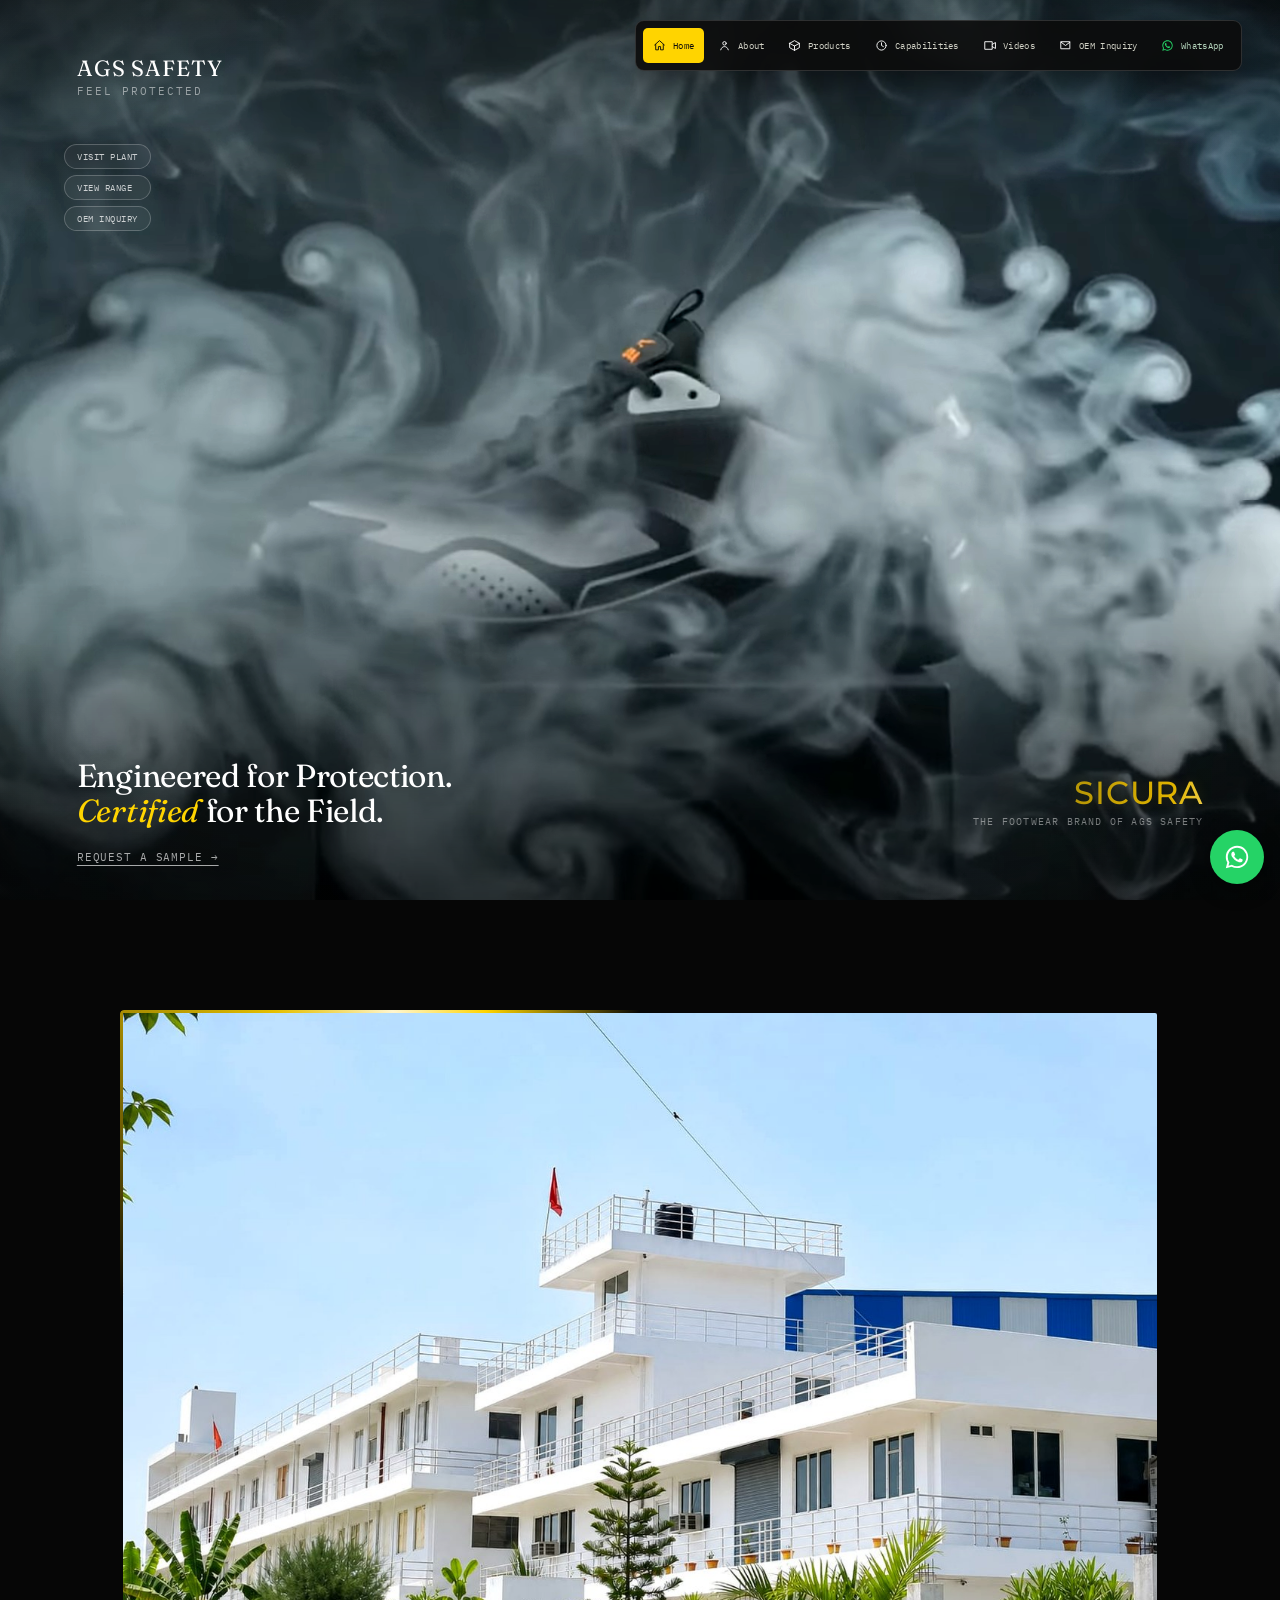
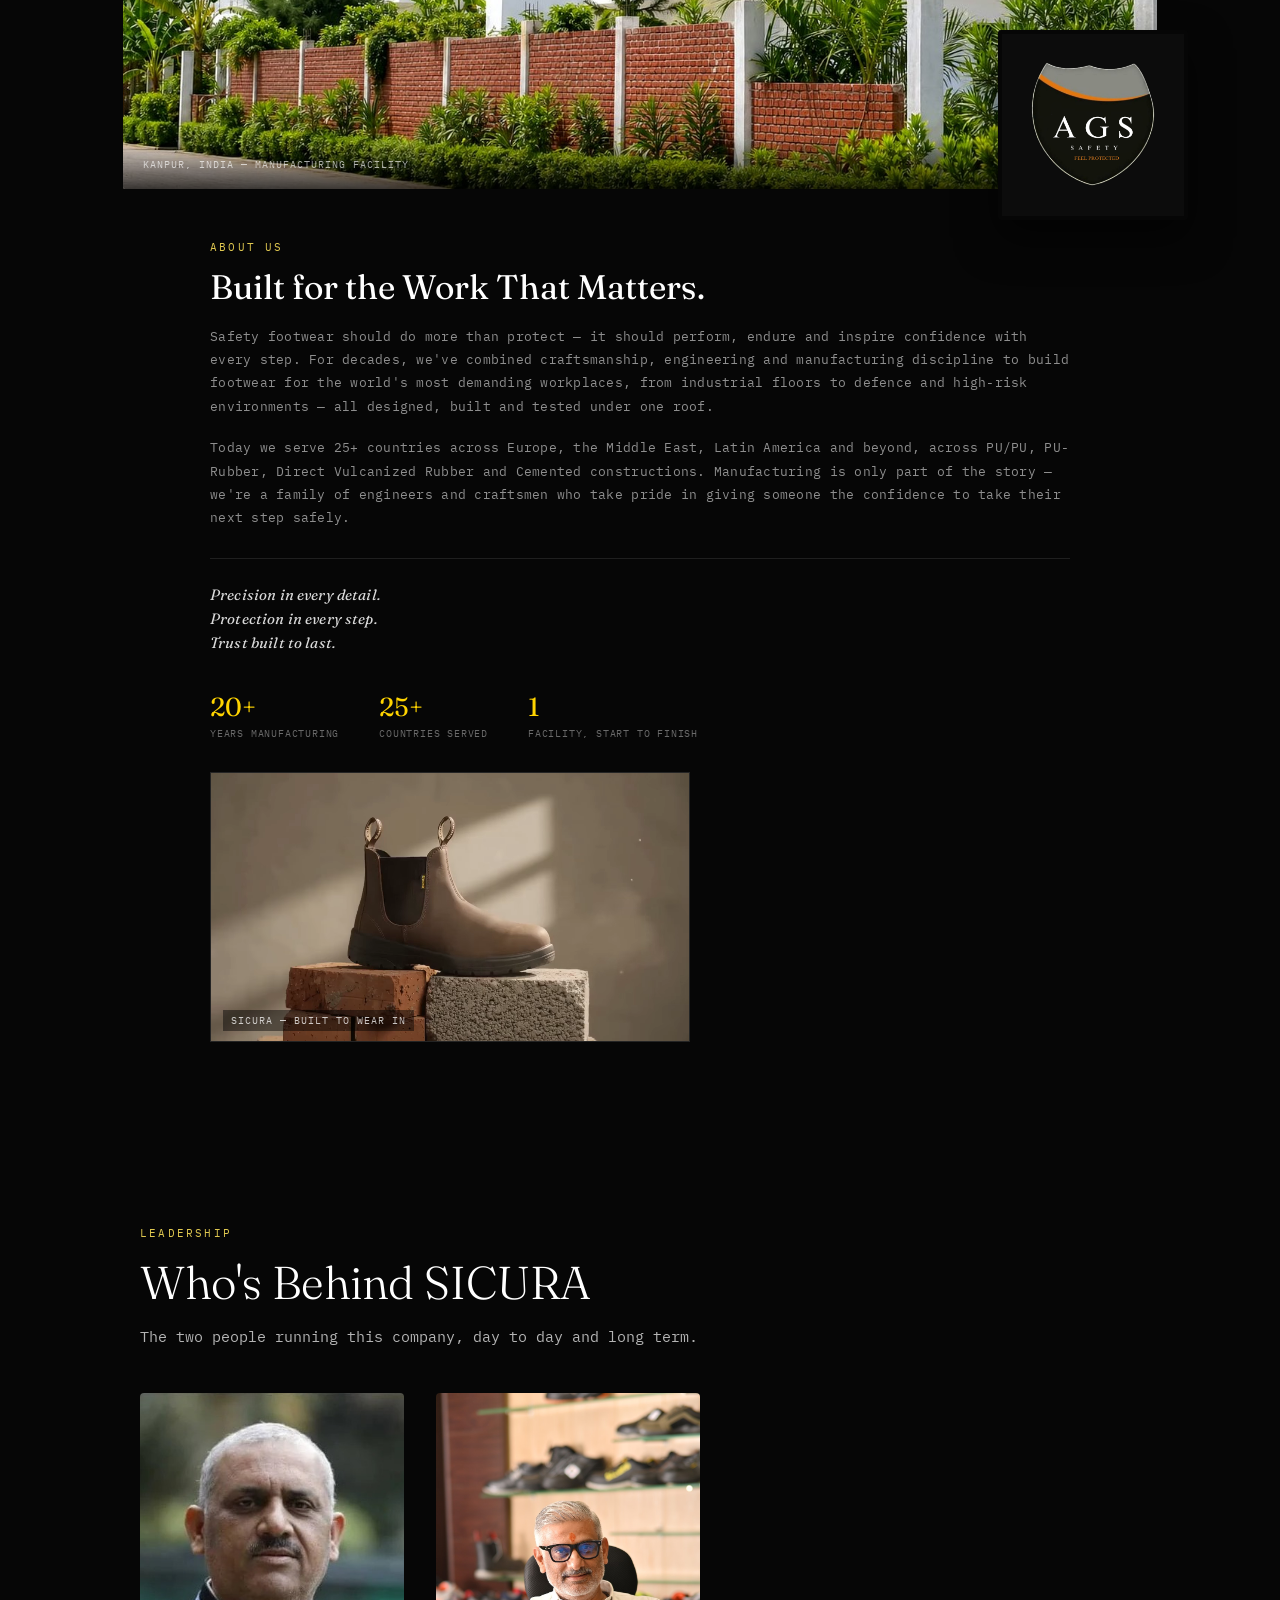
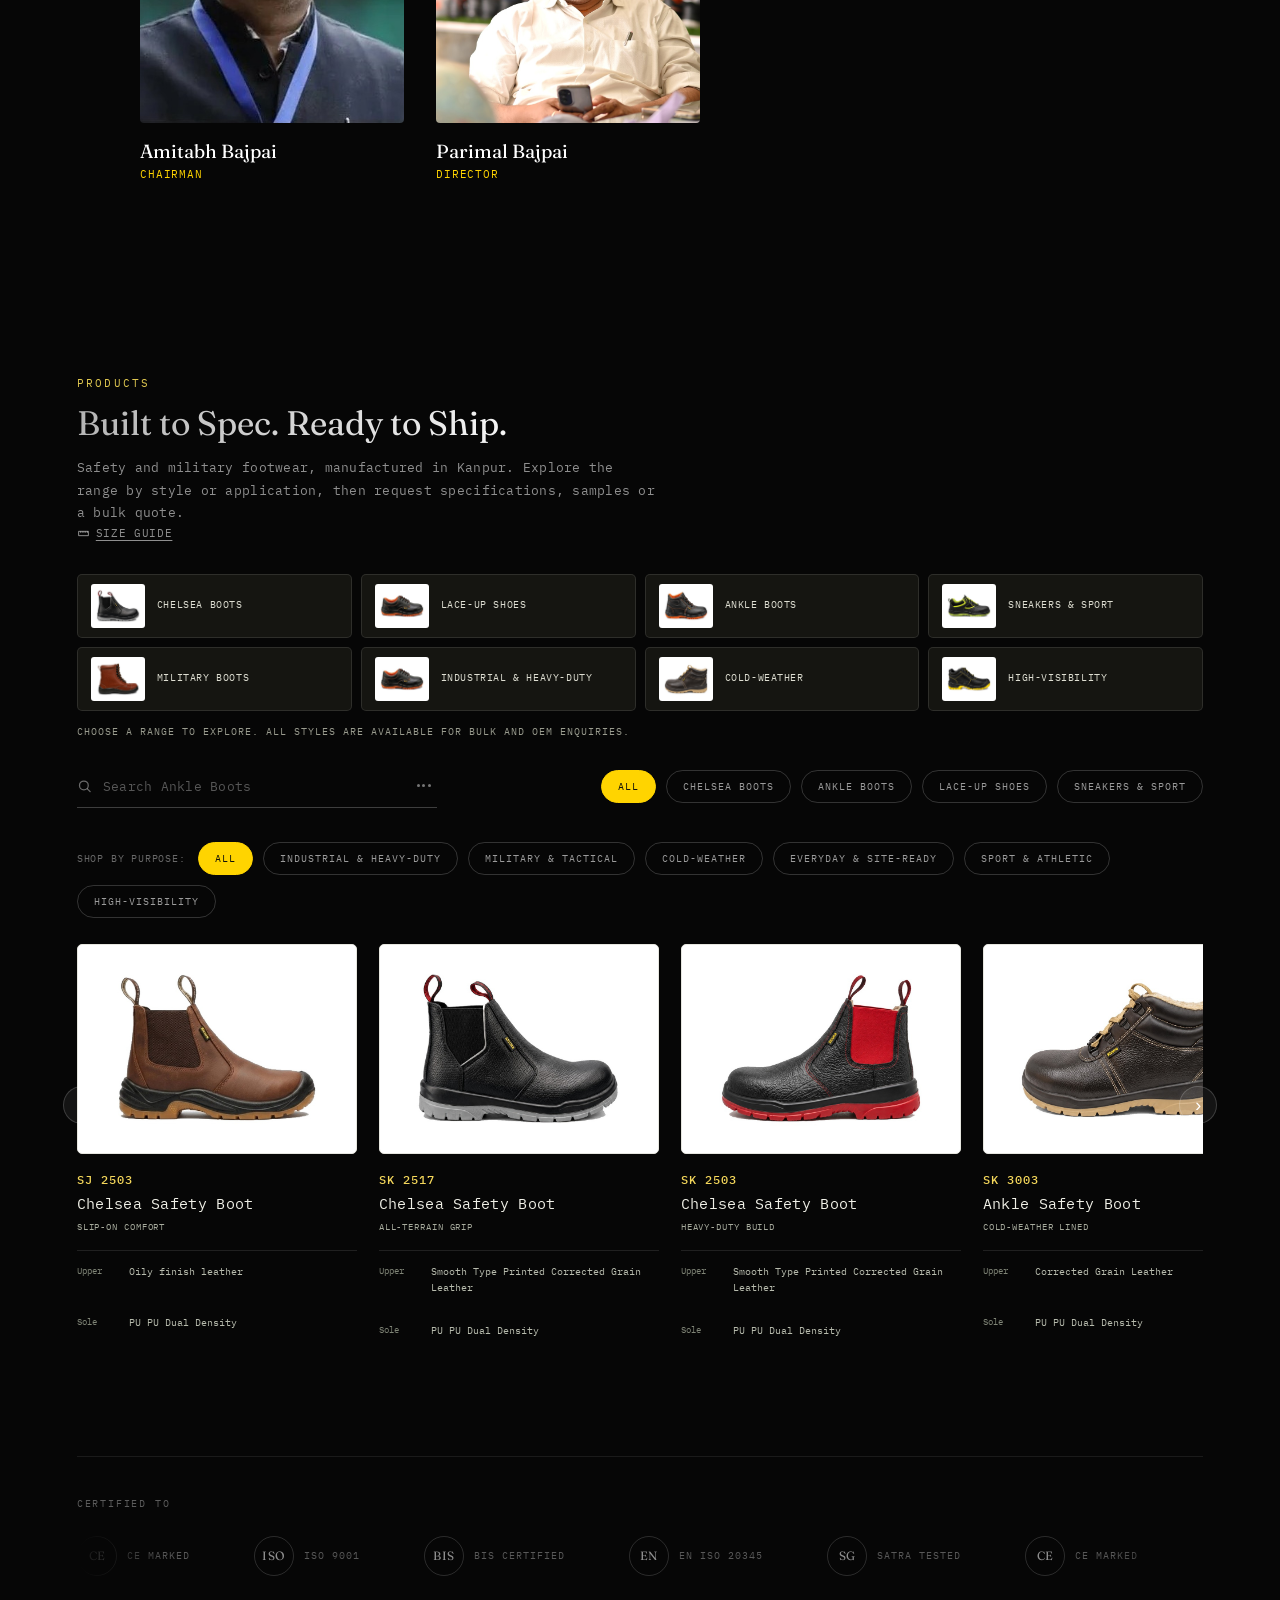
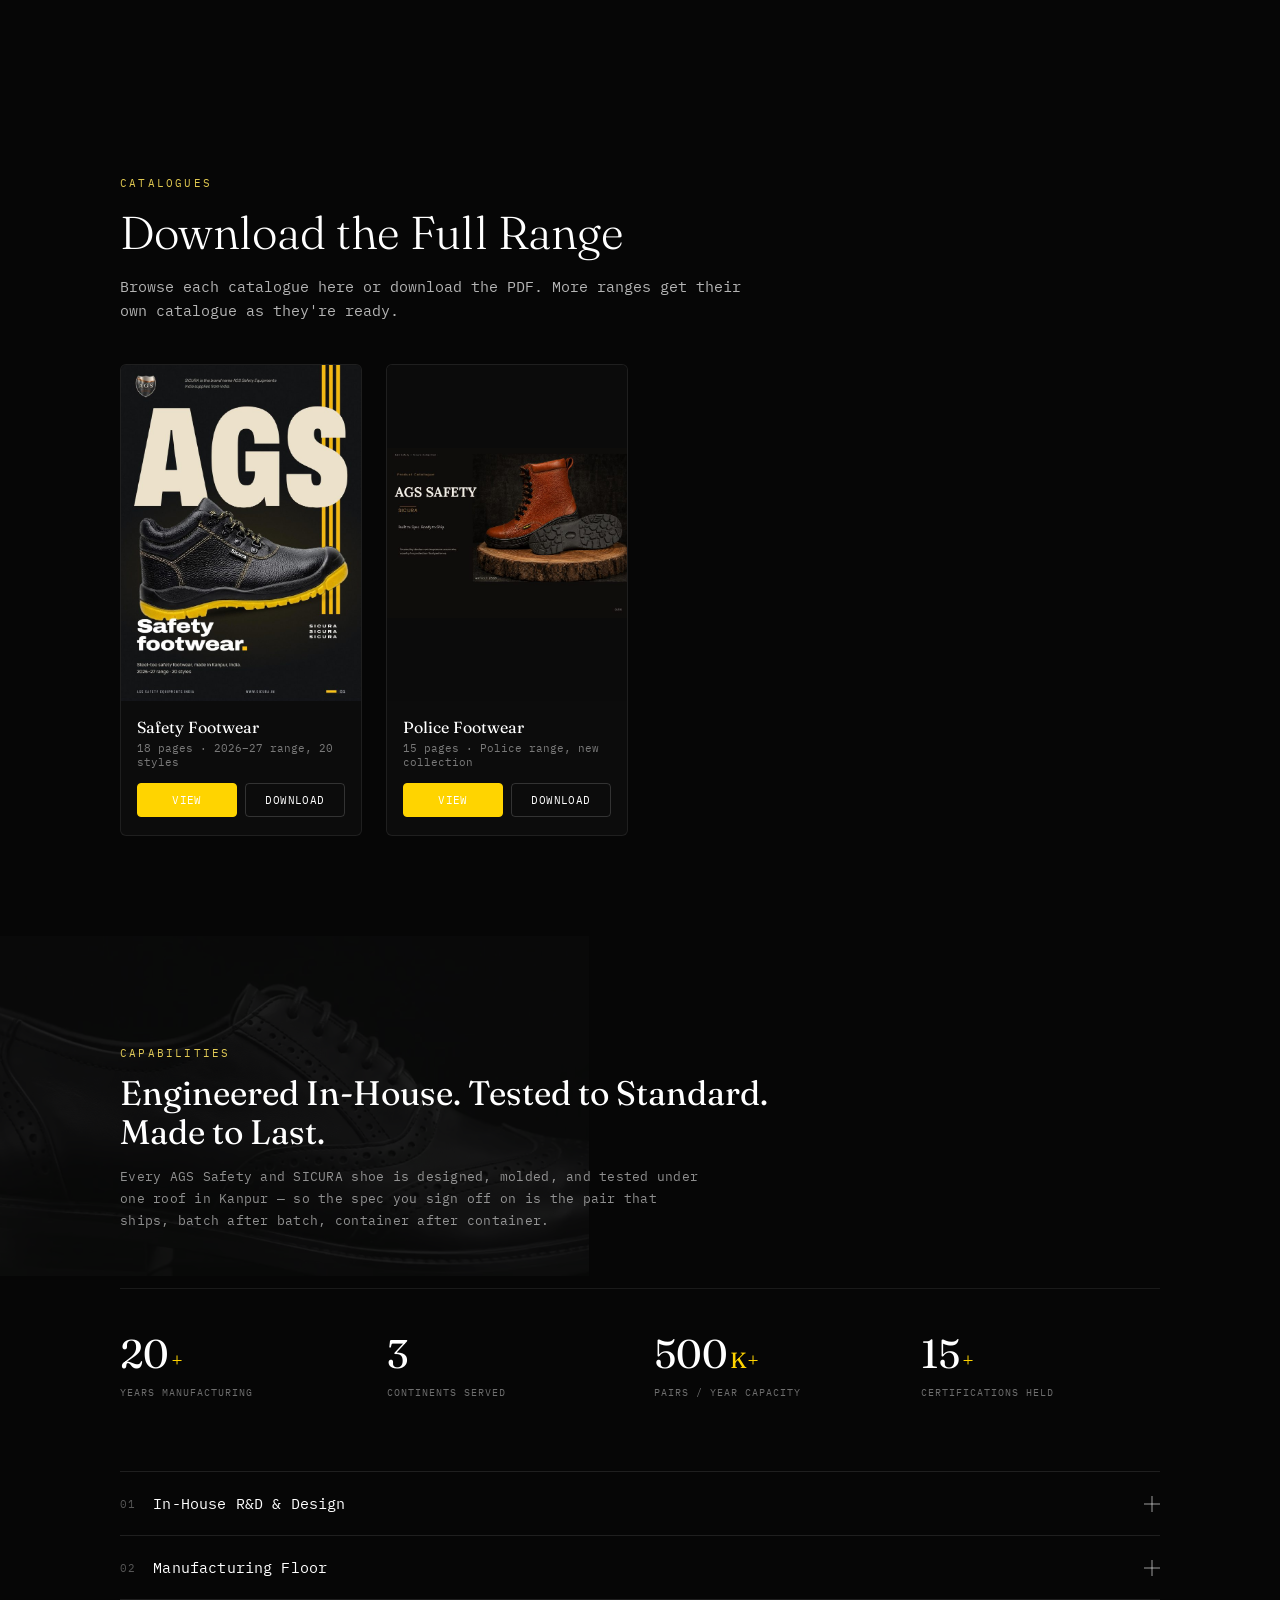
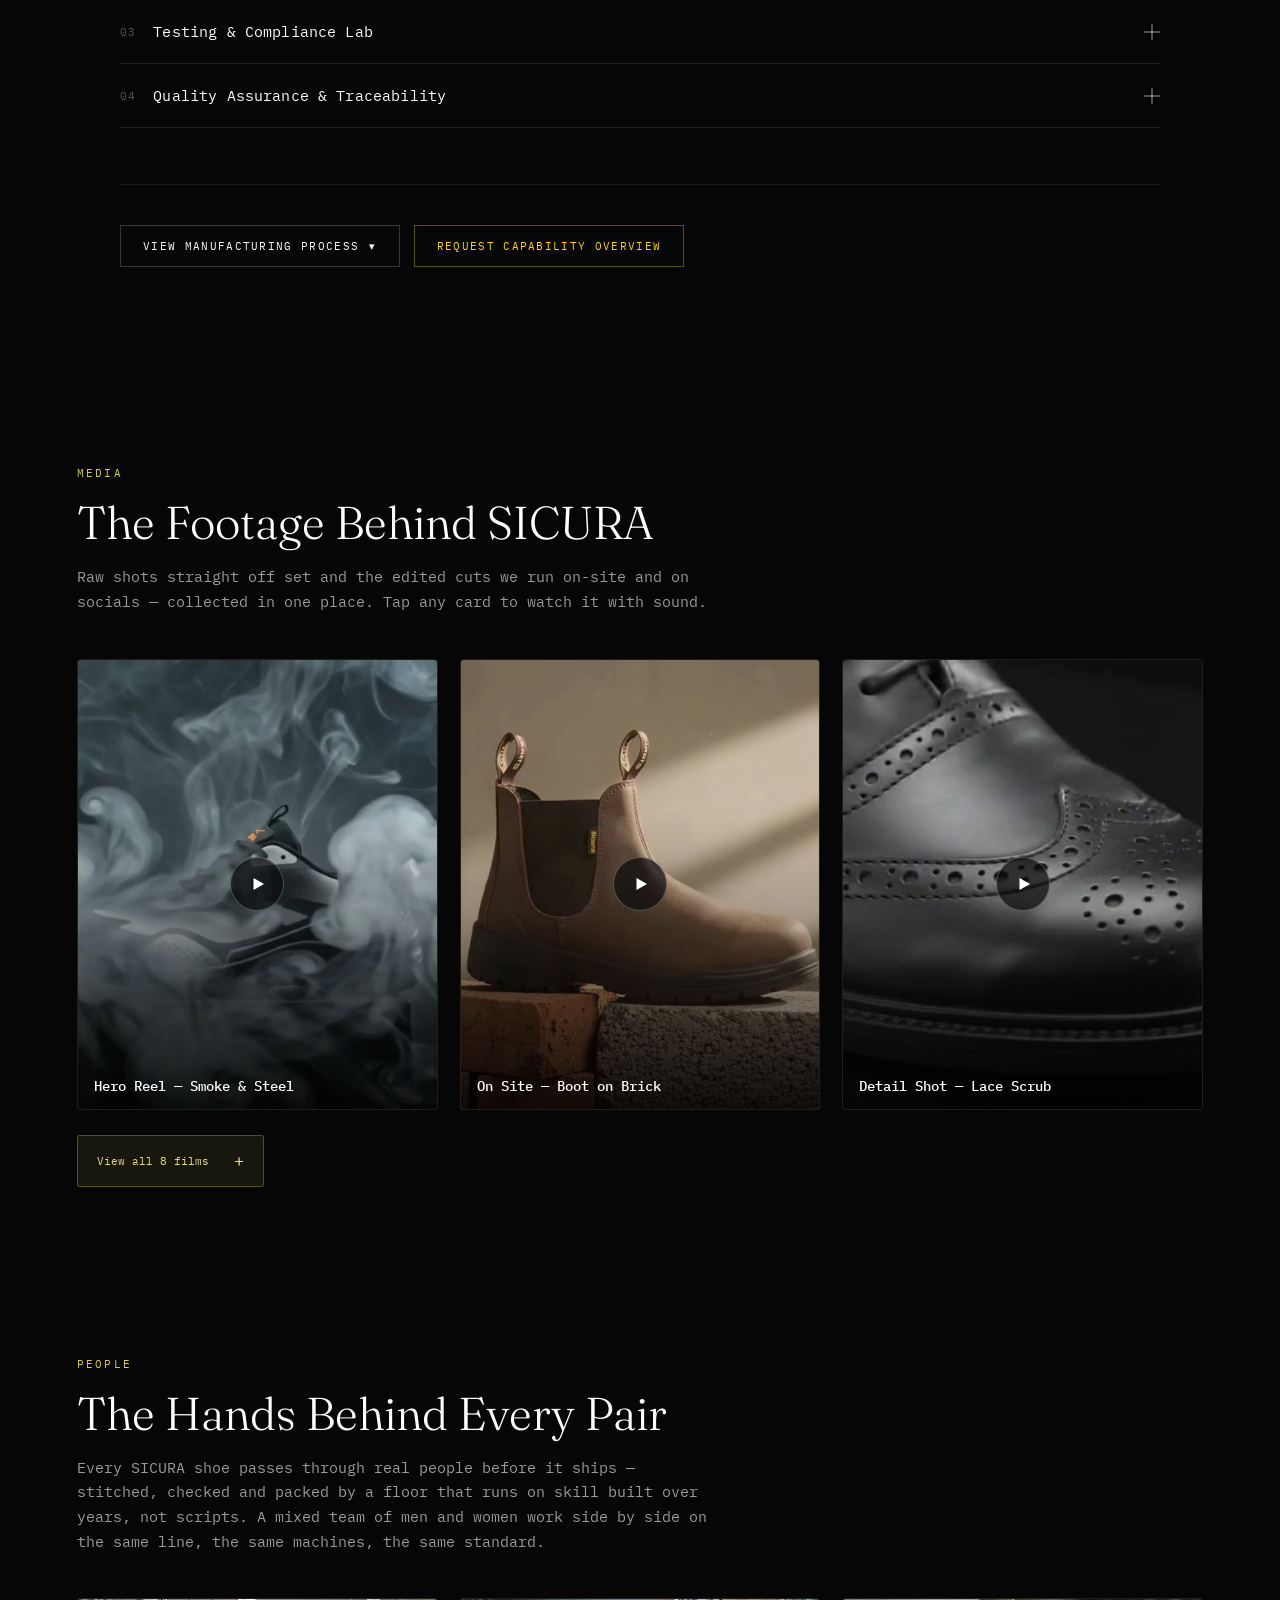
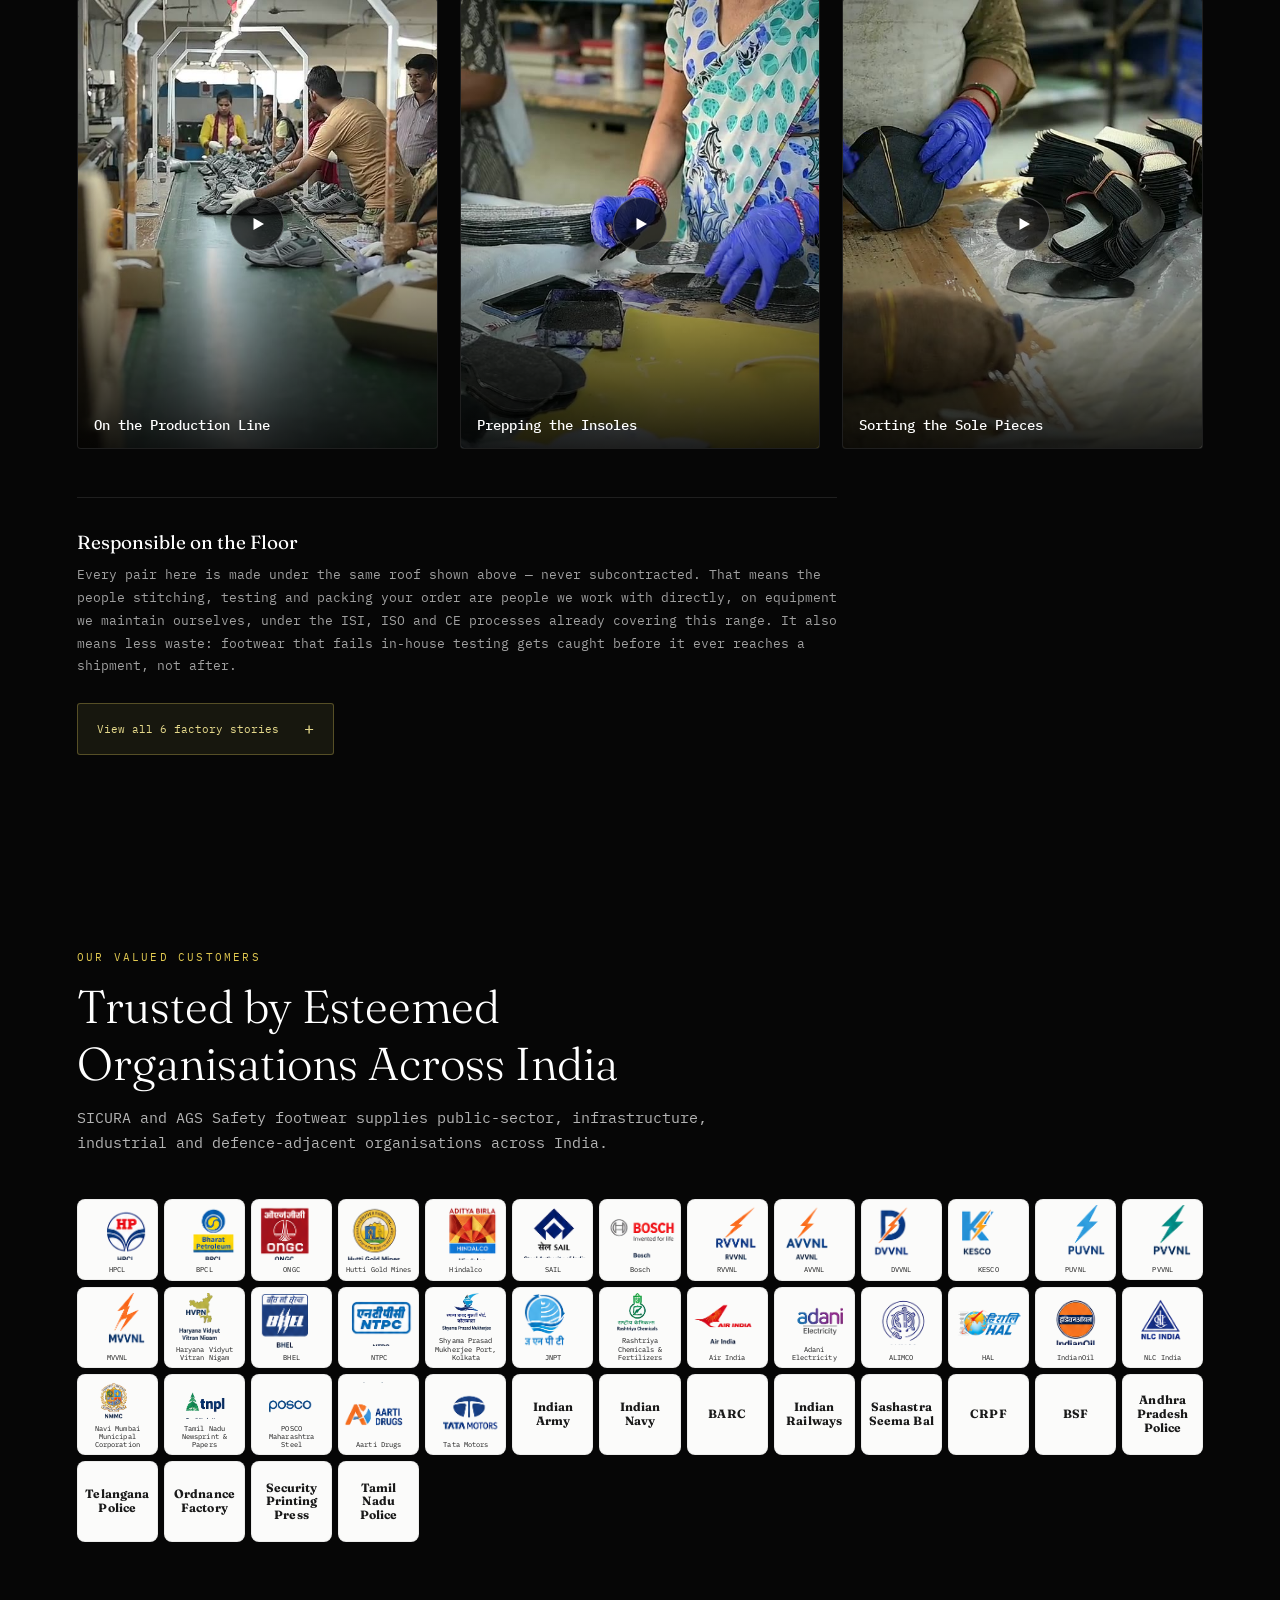
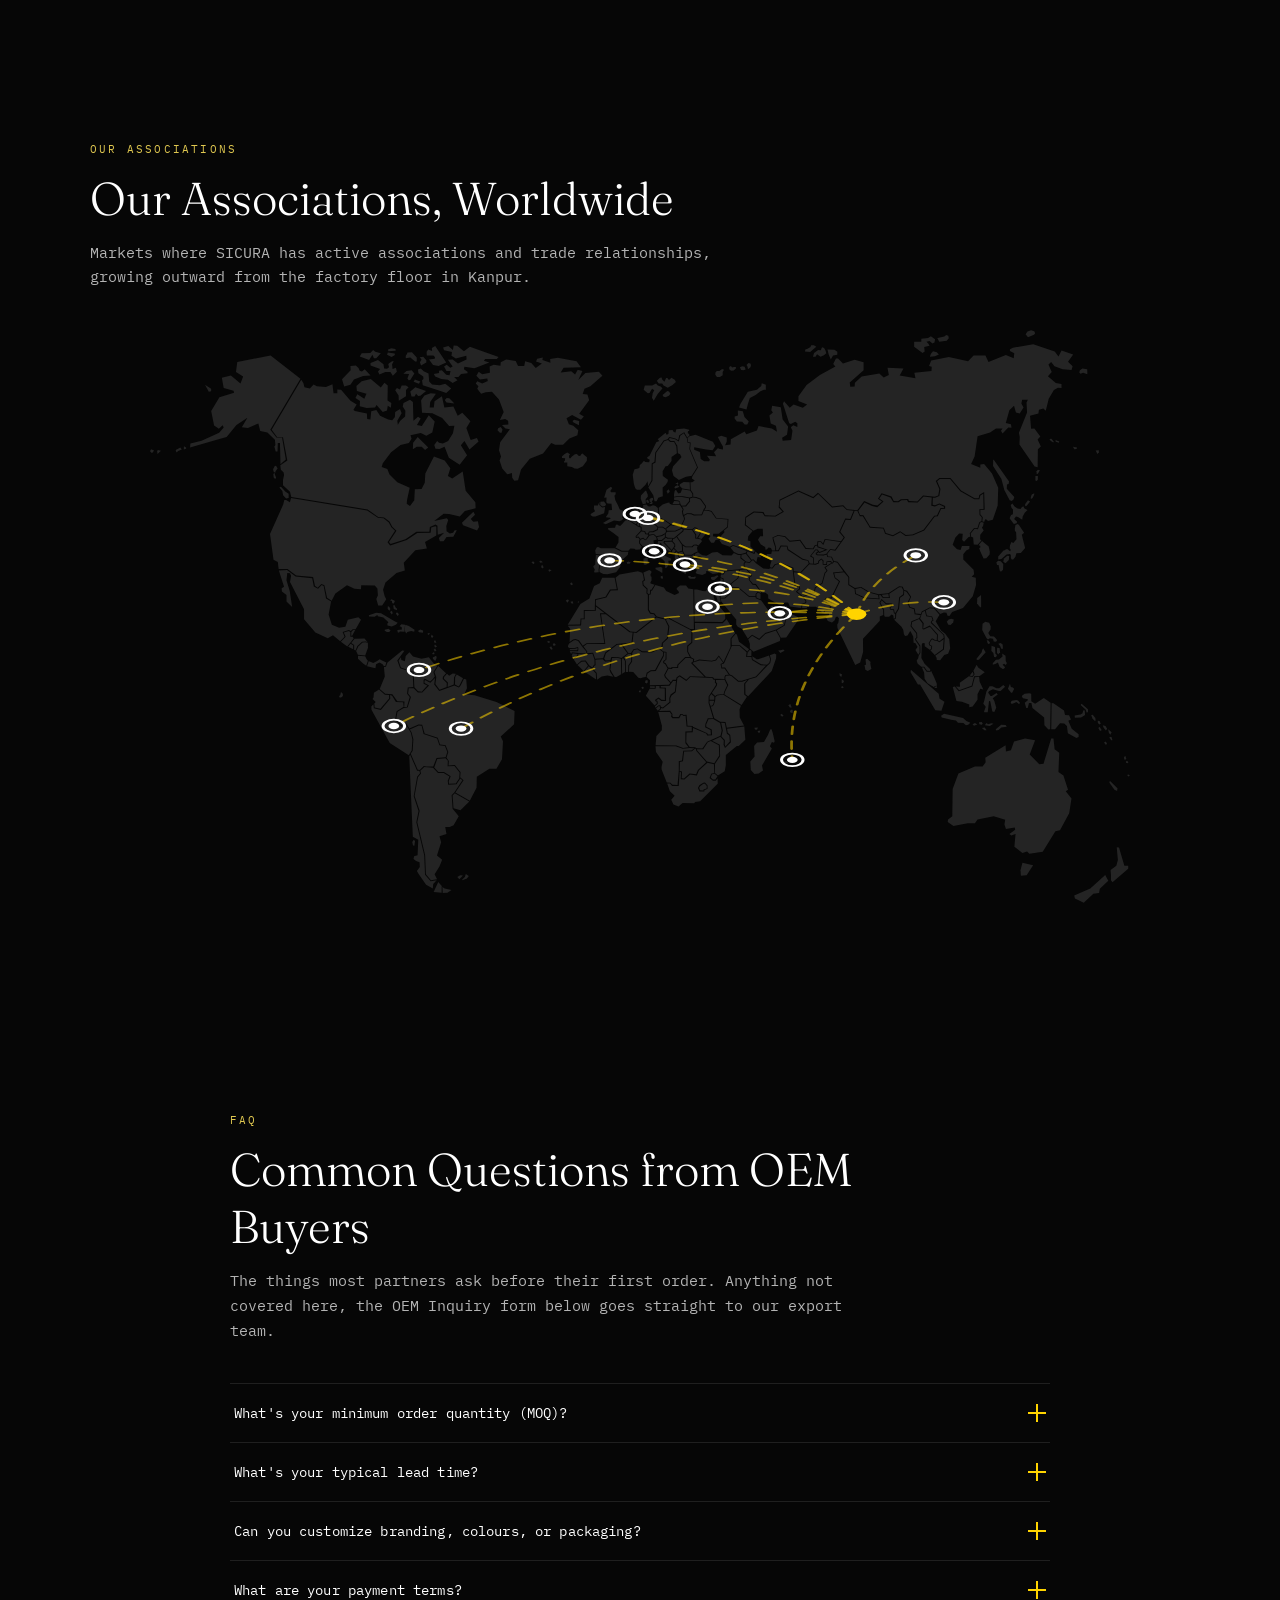
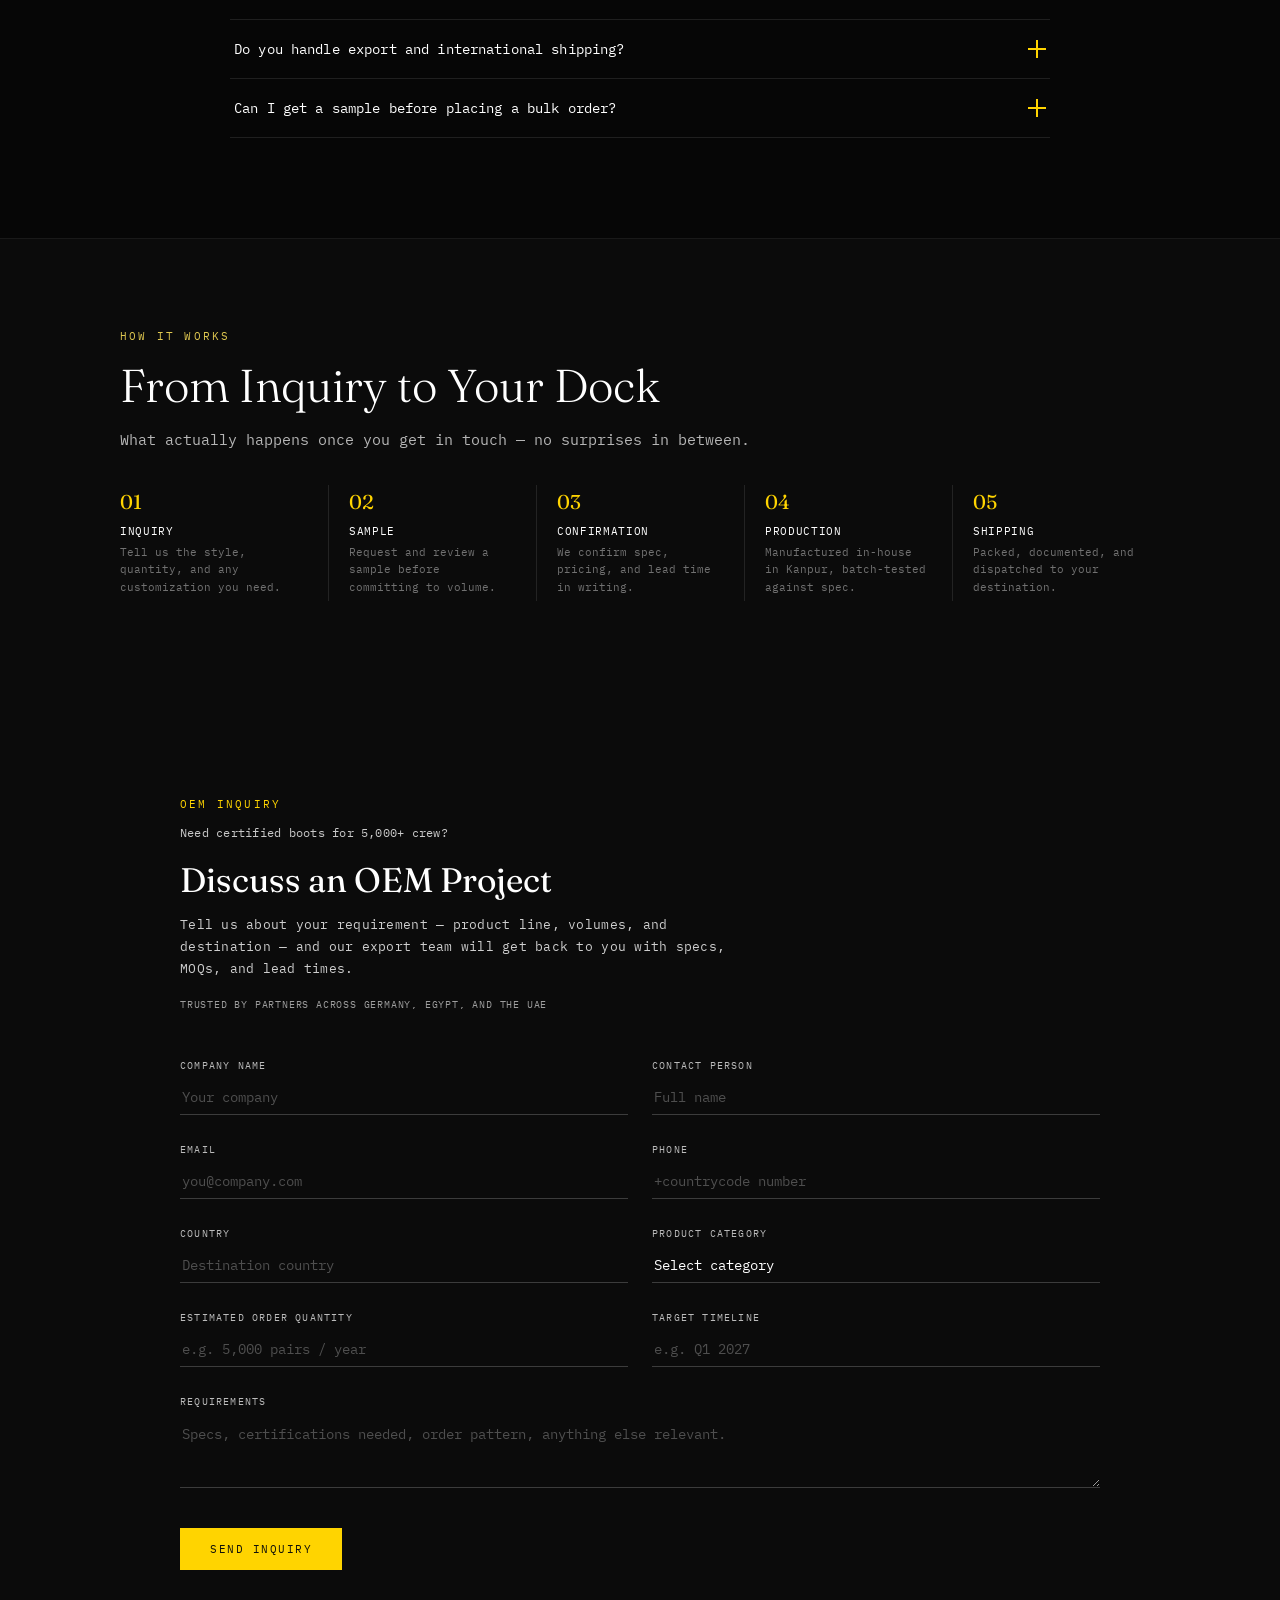
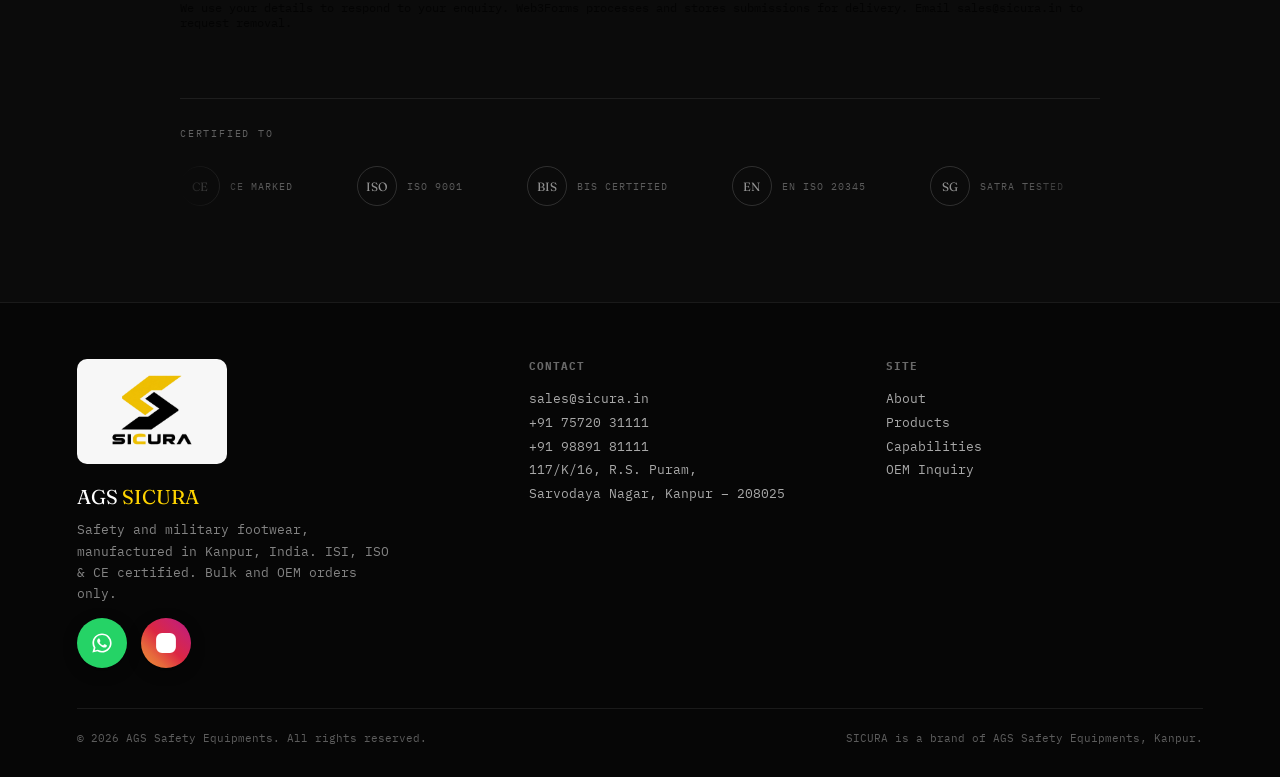
==== index.html @ fa12bdc0 "Remove glass shoe showcase and its runtime for a calmer transition from About Us to leadership" ====
<!DOCTYPE html>
<html lang="en">
<head>
<!-- Google Tag Manager -->
<script>(function(w,d,s,l,i){w[l]=w[l]||[];w[l].push({'gtm.start':
new Date().getTime(),event:'gtm.js'});var f=d.getElementsByTagName(s)[0],
j=d.createElement(s),dl=l!='dataLayer'?'&l='+l:'';j.async=true;j.src=
'https://www.googletagmanager.com/gtm.js?id='+i+dl;f.parentNode.insertBefore(j,f);
})(window,document,'script','dataLayer','GTM-NVL8Z5LT');</script>
<!-- End Google Tag Manager -->
<meta charset="UTF-8" />
<meta name="viewport" content="width=device-width, initial-scale=1.0" />
<link rel="icon" type="image/png" sizes="32x32" href="favicon-32.png" />
<link rel="icon" type="image/png" sizes="16x16" href="favicon-16.png" />
<link rel="apple-touch-icon" sizes="180x180" href="apple-touch-icon.png" />
<title>SICURA — Safety & Military Footwear by AGS Safety, Kanpur</title>
<meta name="description" content="SICURA is the safety and military footwear brand of AGS Safety Equipments, Kanpur. AGS Safety manufactures SICURA safety and military footwear in Kanpur, India — 20+ years, in-house R&D to shipping, exporting to three continents." />
<link rel="preload" as="image" href="ags-hero-poster.jpg" fetchpriority="high">
<link rel="canonical" href="https://www.sicura.in/" />
<meta property="og:type" content="website" />
<meta property="og:site_name" content="AGS Safety / SICURA" />
<meta property="og:title" content="AGS Safety — SICURA Safety & Military Footwear, Kanpur" />
<meta property="og:description" content="Safety and military footwear manufactured in Kanpur, India — ISI, ISO & CE certified, exporting to bulk/OEM partners across multiple countries." />
<meta property="og:url" content="https://www.sicura.in/" />
<meta property="og:image" content="https://www.sicura.in/ags-hero-poster.jpg" />
<meta property="og:image:width" content="1920" />
<meta property="og:image:height" content="1080" />
<meta name="twitter:card" content="summary_large_image" />
<meta name="twitter:title" content="AGS Safety — SICURA Safety & Military Footwear, Kanpur" />
<meta name="twitter:description" content="Safety and military footwear manufactured in Kanpur, India — ISI, ISO & CE certified, exporting to bulk/OEM partners across multiple countries." />
<meta name="twitter:image" content="https://www.sicura.in/ags-hero-poster.jpg" />
<script type="application/ld+json">
{
  "@context": "https://schema.org",
  "@graph": [
    {
      "@type": "WebSite",
      "@id": "https://www.sicura.in/#website",
      "url": "https://www.sicura.in/",
      "name": "SICURA",
      "alternateName": ["SICURA by AGS Safety", "AGS Safety Equipments"],
      "publisher": { "@id": "https://www.sicura.in/#org" }
    },
    {
      "@type": "Organization",
      "@id": "https://www.sicura.in/#org",
      "name": "AGS Safety Equipments",
      "alternateName": "SICURA",
      "url": "https://www.sicura.in/",
      "logo": "https://www.sicura.in/apple-touch-icon.png",
      "image": "https://www.sicura.in/assets/sicura-logo.jpg.jpeg",
      "brand": { "@type": "Brand", "name": "SICURA", "logo": "https://www.sicura.in/assets/sicura-logo.jpg.jpeg" },
      "email": "sales@sicura.in",
      "telephone": "+91-75720-31111",
      "contactPoint": [{
        "@type": "ContactPoint",
        "contactType": "sales",
        "telephone": "+91-98891-81111",
        "email": "sales@sicura.in",
        "areaServed": "Worldwide",
        "availableLanguage": ["English", "Hindi"]
      }],
      "address": {
        "@type": "PostalAddress",
        "streetAddress": "117/K/16, R.S. Puram, Sarvodaya Nagar",
        "addressLocality": "Kanpur",
        "postalCode": "208025",
        "addressCountry": "IN"
      },
      "sameAs": [
        "https://instagram.com/ags_safety"
      ]
    }
  ]
}
</script>
<link rel="preconnect" href="https://fonts.googleapis.com">
<link href="https://fonts.googleapis.com/css2?family=Fraunces:ital,opsz,wght@0,9..144,300..700;1,9..144,300..700&family=IBM+Plex+Mono:wght@400;500&family=Montserrat:wght@400;500;600&display=swap" rel="stylesheet">
<style>
  :root {
    --ags-orange: #FFD400;
    --ags-black: #060606;
    --ags-safety-yellow: #FFD400;
  }
  * { box-sizing: border-box; margin: 0; padding: 0; }
  html {
    scroll-behavior: smooth;
  }
  html, body {
    width: 100%;
    overflow-x: hidden;
    background: var(--ags-black);
    font-family: 'IBM Plex Mono', monospace;
  }
  @media (prefers-reduced-motion: reduce) {
    html { scroll-behavior: auto; }
  }

  /* Ordinary scrolling page — each top-level section stacks in normal
     document flow and is revealed once, the first time it scrolls into
     view (see .pop-in below), instead of being swapped in and out. */
  .view {
    position: relative;
  }

  /* Shop Now — hero CTA, jumps straight to the Products view */
  .hero-cta {
    position: absolute;
    left: 6%;
    bottom: 22%;
    z-index: 20;
    display: inline-flex;
    align-items: center;
    gap: 10px;
    background: var(--ags-orange);
    color: #fff;
    text-decoration: none;
    font-family: 'IBM Plex Mono', monospace;
    font-size: 11px;
    letter-spacing: 0.14em;
    text-transform: uppercase;
    padding: 14px 26px;
    border: none;
    cursor: pointer;
    animation: badge-pop-in 0.9s cubic-bezier(0.16, 1, 0.3, 1) 0.6s both;
    transition: background 0.2s ease, transform 0.25s cubic-bezier(0.16, 1, 0.3, 1);
    will-change: transform;
  }
  .hero-cta:hover { background: #c22f0f; }
  .hero-cta svg { width: 13px; height: 13px; stroke: #fff; fill: none; stroke-width: 2; }
  @media (max-width: 640px) {
    .hero-cta { bottom: auto; top: 46%; left: 6%; }
  }
  @media (prefers-reduced-motion: reduce) {
    .hero-cta { animation: none; }
  }
  .stage {
    position: relative;
    width: 100vw;
    height: 100vh;
    background: var(--ags-black);
    overflow: hidden;
    will-change: transform;
  }

  .hero-video {
    position: absolute;
    inset: 0;
    width: 100%;
    height: 100%;
    object-fit: cover;
    object-position: center 40%;
    filter: contrast(1.1) saturate(1.15) brightness(1.03);
  }

  .vignette {
    position: absolute;
    inset: 0;
    pointer-events: none;
    background: radial-gradient(ellipse 95% 95% at center, transparent 55%, var(--ags-black) 100%);
  }

  .scrim {
    position: absolute;
    inset: 0;
    pointer-events: none;
    background: linear-gradient(to top, rgba(0,0,0,0.55) 0%, rgba(0,0,0,0) 35%),
                linear-gradient(to bottom, rgba(0,0,0,0.35) 0%, rgba(0,0,0,0) 25%);
  }

  .recede-dim {
    position: absolute;
    inset: 0;
    background: #000;
    opacity: 0;
    pointer-events: none;
    z-index: 15;
    will-change: opacity;
  }

  .brand {
    position: absolute;
    top: 6%;
    left: 6%;
    z-index: 20;
    color: #fff;
  }
  .brand .mark {
    font-family: 'Fraunces', serif;
    font-size: 22px;
    letter-spacing: 0.04em;
  }
  .brand .sub {
    font-size: 11px;
    letter-spacing: 0.18em;
    color: rgba(255,255,255,0.5);
    text-transform: uppercase;
    margin-top: 2px;
  }

  .headline {
    position: absolute;
    left: 6%;
    bottom: 8%;
    z-index: 20;
    max-width: 480px;
    color: #fff;
  }
  .headline h1 {
    font-family: 'Fraunces', serif;
    font-weight: 400;
    font-size: 32px;
    line-height: 1.1;
    letter-spacing: -0.01em;
  }
  .headline h1 em {
    font-style: italic;
    color: var(--ags-orange);
  }

  .sicura-badge {
    position: absolute;
    right: 6%;
    bottom: 8%;
    z-index: 20;
    text-align: right;
    animation: badge-pop-in 0.9s cubic-bezier(0.16, 1, 0.3, 1) 0.4s both;
  }
  .sicura-badge .shine-text {
    font-family: 'Montserrat', sans-serif;
    font-weight: 500;
    font-size: 32px;
    line-height: 1;
    letter-spacing: 0.03em;
    text-transform: uppercase;
    background: linear-gradient(100deg,
                rgba(255,212,0,0.5) 0%,
                #e0b400 35%,
                #fff2c2 50%,
                #e0b400 65%,
                rgba(255,212,0,0.5) 100%);
    background-size: 250% auto;
    -webkit-background-clip: text;
    background-clip: text;
    color: transparent;
    text-shadow: 0 0 14px rgba(255,212,0,0.16);
    animation: shine 3.2s linear infinite;
  }
  .sicura-badge .fine {
    display: block;
    margin-top: 6px;
    font-family: 'IBM Plex Mono', monospace;
    font-size: 10px;
    letter-spacing: 0.12em;
    color: rgba(255,255,255,0.45);
    text-transform: uppercase;
  }
  @keyframes shine {
    0%   { background-position: 0% center; }
    100% { background-position: 250% center; }
  }

  /* Shine CTA -- periodic light sweep + soft press feedback, layered onto
     any orange CTA button (.hero-cta, .oem-submit, .modal-submit). */
  .shine-cta {
    position: relative;
    overflow: hidden;
    isolation: isolate;
    transition: background 0.2s ease, transform 0.18s cubic-bezier(0.16, 1, 0.3, 1), box-shadow 0.25s ease;
  }
  .shine-cta::before {
    content: '';
    position: absolute;
    top: 0;
    left: -60%;
    width: 40%;
    height: 100%;
    background: linear-gradient(115deg, transparent 10%, rgba(255,255,255,0.65) 50%, transparent 90%);
    transform: skewX(-18deg);
    animation: cta-shine 6.5s ease-in-out infinite;
    animation-delay: 1s;
    pointer-events: none;
    z-index: 1;
  }
  .shine-cta > * { position: relative; z-index: 2; }
  .shine-cta:active { transform: scale(0.96); }
  @keyframes cta-shine {
    0%   { left: -60%; }
    28%  { left: 130%; }
    100% { left: 130%; }
  }
  @media (prefers-reduced-motion: reduce) {
    .shine-cta::before { animation: none; display: none; }
    .shine-cta:active { transform: none; }
  }
  @keyframes badge-pop-in {
    0% { opacity: 0; transform: scale(0.85) translateY(10px); }
    100% { opacity: 1; transform: scale(1) translateY(0); }
  }
  @media (prefers-reduced-motion: reduce) {
    .sicura-badge { animation: none; }
  }

  @media (max-width: 640px) {
    .headline h1 { font-size: 24px; }
    .headline { max-width: 85%; }
    .sicura-badge {
      left: 6%;
      right: auto;
      bottom: auto;
      top: 6%;
      margin-top: 46px;
      text-align: left;
    }
    .sicura-badge .shine-text { font-size: 24px; }
  }

  .spotlight-cursor {
    position: fixed;
    top: 0;
    left: 0;
    z-index: 30;
    pointer-events: none;
    transform: translate(-50%, -50%);
    opacity: 0;
    transition: opacity 0.15s ease-in-out, background 0.15s ease;
    display: flex;
    align-items: center;
    justify-content: center;
    padding: 5px 10px;
    border-radius: 10px;
    background: rgba(255,255,255,0.88);
  }
  .spotlight-cursor.visible { opacity: 1; }
  .spotlight-cursor .label {
    font-size: 9px;
    letter-spacing: 0.1em;
    color: var(--ags-black);
    text-transform: uppercase;
    white-space: nowrap;
  }
  .spotlight-cursor.expanded {
    background: var(--ags-orange);
  }
  .spotlight-cursor.expanded .label {
    color: #fff;
  }

  @media (hover: hover) and (pointer: fine) and (prefers-reduced-motion: no-preference) {
    .stage.cursor-ready { cursor: none; }
    .stage.cursor-ready .brand,
    .stage.cursor-ready .headline { cursor: none; }
  }

  .dock-wrap {
    position: fixed;
    top: 6%;
    right: 6%;
    z-index: 60;
    max-width: calc(100vw - 24px);
  }
  .dock {
    display: flex;
    align-items: center;
    gap: 6px;
    padding: 6px 8px;
    background: rgba(6,6,6,0.55);
    border: 1px solid rgba(255,255,255,0.14);
    border-radius: 18px;
    backdrop-filter: blur(14px);
    -webkit-backdrop-filter: blur(14px);
    box-shadow: 0 12px 30px rgba(0,0,0,0.4);
  }
  .dock-item {
    position: relative;
    width: 30px;
    height: 30px;
    flex-shrink: 0;
    border-radius: 50%;
    background: rgba(255,255,255,0.06);
    border: 1px solid rgba(255,255,255,0.12);
    display: flex;
    align-items: center;
    justify-content: center;
    cursor: pointer;
    text-decoration: none;
    transform: scale(1) translateY(0);
    transition: transform 0.18s cubic-bezier(0.34, 1.56, 0.64, 1),
                background 0.2s ease, border-color 0.2s ease;
    will-change: transform;
  }
  .dock-item:hover,
  .dock-item.dock-active {
    background: var(--ags-orange);
    border-color: var(--ags-orange);
  }
  .dock-item svg {
    width: 13px;
    height: 13px;
    stroke: #fff;
    fill: none;
    stroke-width: 1.7;
    stroke-linecap: round;
    stroke-linejoin: round;
    pointer-events: none;
  }
  .dock-label {
    position: absolute;
    top: calc(100% + 10px);
    right: 0;
    left: auto;
    transform: translateY(-4px);
    white-space: nowrap;
    background: rgba(255,255,255,0.94);
    color: var(--ags-black);
    font-family: 'IBM Plex Mono', monospace;
    font-size: 10px;
    letter-spacing: 0.06em;
    text-transform: uppercase;
    padding: 5px 10px;
    border-radius: 6px;
    opacity: 0;
    pointer-events: none;
    transition: opacity 0.15s ease, transform 0.15s ease;
  }
  .dock-item:hover .dock-label {
    opacity: 1;
    transform: translateY(0);
  }
  @media (hover: none), (pointer: coarse) {
    .dock-item:hover { transform: none; }
  }
  @media (max-width: 640px) {
    .dock-wrap { top: 5%; right: 5%; }
    .dock { gap: 4px; padding: 5px 6px; border-radius: 16px; }
    .dock-item { width: 27px; height: 27px; }
    .dock-item svg { width: 12px; height: 12px; }
    .dock-label { display: none; }
  }
  @media (prefers-reduced-motion: reduce) {
    .dock-item { transition: background 0.2s ease, border-color 0.2s ease; }
  }

  .oem-section {
    background: #0b0b0b;
    padding: 96px 6% 96px;
  }
  .oem-inner {
    max-width: 920px;
    margin: 0 auto;
  }
  .oem-eyebrow {
    font-size: 11px;
    letter-spacing: 0.2em;
    text-transform: uppercase;
    color: var(--ags-orange);
    margin-bottom: 14px;
  }
  .oem-textloop {
    position: relative;
    height: 20px;
    overflow: hidden;
    margin-bottom: 16px;
    max-width: 560px;
  }
  .oem-textloop span {
    position: absolute;
    left: 0;
    top: 0;
    font-family: 'IBM Plex Mono', monospace;
    font-size: 12px;
    letter-spacing: 0.02em;
    color: rgba(255,255,255,0.78);
    white-space: nowrap;
    opacity: 0;
    filter: blur(4px);
    transform: translateY(9px);
    transition: opacity 0.4s ease, filter 0.4s ease, transform 0.4s ease;
  }
  .oem-textloop span.active {
    opacity: 1;
    filter: blur(0px);
    transform: translateY(0);
  }
  .oem-textloop span.leaving {
    opacity: 0;
    filter: blur(4px);
    transform: translateY(-9px);
  }
  .oem-section h2 {
    font-family: 'Fraunces', serif;
    font-weight: 400;
    font-size: 34px;
    line-height: 1.15;
    color: #fff;
    max-width: 600px;
  }
  .oem-section .oem-lede {
    margin-top: 14px;
    font-size: 13px;
    line-height: 1.7;
    letter-spacing: 0.02em;
    color: rgba(255,255,255,0.8);
    max-width: 560px;
  }
  .oem-trust {
    margin-top: 18px;
    font-size: 10px;
    letter-spacing: 0.08em;
    text-transform: uppercase;
    color: rgba(255,255,255,0.6);
  }

  .oem-form {
    margin-top: 48px;
    display: grid;
    grid-template-columns: 1fr 1fr;
    gap: 28px 24px;
  }
  .oem-field { display: flex; flex-direction: column; }
  .oem-field.full { grid-column: 1 / -1; }
  .oem-field label {
    font-size: 10px;
    letter-spacing: 0.12em;
    text-transform: uppercase;
    color: rgba(255,255,255,0.72);
    margin-bottom: 8px;
  }
  .oem-field input,
  .oem-field select,
  .oem-field textarea {
    background: transparent;
    border: none;
    border-bottom: 1px solid rgba(255,255,255,0.2);
    color: #fff;
    font-family: 'IBM Plex Mono', monospace;
    font-size: 14px;
    padding: 8px 2px;
    outline: none;
    transition: border-color 0.2s ease;
  }
  .oem-field select {
    -webkit-appearance: none;
    appearance: none;
    background: transparent;
  }
  .oem-field select option {
    background: #0b0b0b;
    color: #fff;
  }
  .oem-field textarea {
    resize: vertical;
    min-height: 72px;
    line-height: 1.5;
  }
  .oem-field input::placeholder,
  .oem-field textarea::placeholder {
    color: rgba(255,255,255,0.28);
  }
  .oem-field input:focus,
  .oem-field select:focus,
  .oem-field textarea:focus {
    border-bottom-color: var(--ags-orange);
  }

  .oem-submit-row {
    grid-column: 1 / -1;
    margin-top: 12px;
    display: flex;
    align-items: center;
    gap: 20px;
    flex-wrap: wrap;
  }
  .oem-submit {
    background: var(--ags-orange);
    color: #fff;
    border: none;
    font-family: 'IBM Plex Mono', monospace;
    font-size: 11px;
    letter-spacing: 0.14em;
    text-transform: uppercase;
    padding: 14px 30px;
    cursor: pointer;
    transition: background 0.2s ease, transform 0.15s ease;
  }
  .oem-submit:hover { background: #c22f0f; }
  .oem-submit:active { transform: scale(0.98); }
  .oem-status {
    font-size: 11px;
    letter-spacing: 0.04em;
    color: rgba(255,255,255,0.5);
    opacity: 0;
    transition: opacity 0.25s ease;
  }
  .oem-status.visible { opacity: 1; }
  .oem-status.sending {
    background: linear-gradient(90deg, rgba(255,255,255,0.25) 0%, #fff 50%, rgba(255,255,255,0.25) 100%);
    background-size: 200% auto;
    -webkit-background-clip: text;
    background-clip: text;
    color: transparent;
    animation: oem-shimmer 1.1s linear infinite;
  }
  @keyframes oem-shimmer {
    0% { background-position: 200% center; }
    100% { background-position: -200% center; }
  }

  @media (max-width: 720px) {
    .oem-form { grid-template-columns: 1fr; }
    .oem-section h2 { font-size: 26px; }
    .oem-section { padding: 72px 6%; }
  }

  .cap-section {
    background: var(--ags-black);
    padding: 110px 6% 100px;
  }
  .cap-inner { max-width: 1040px; margin: 0 auto; }
  .cap-eyebrow {
    font-size: 11px;
    letter-spacing: 0.2em;
    text-transform: uppercase;
    color: var(--ags-orange);
    margin-bottom: 14px;
  }
  .cap-section h2 {
    font-family: 'Fraunces', serif;
    font-weight: 400;
    font-size: 34px;
    line-height: 1.15;
    color: #fff;
    max-width: 660px;
  }
  .cap-lede {
    margin-top: 14px;
    font-size: 13px;
    line-height: 1.7;
    letter-spacing: 0.02em;
    color: rgba(255,255,255,0.55);
    max-width: 580px;
  }

  .cap-stats {
    margin-top: 56px;
    padding-top: 40px;
    border-top: 1px solid rgba(255,255,255,0.08);
    display: grid;
    grid-template-columns: repeat(4, 1fr);
    gap: 28px;
  }
  .stat-number {
    font-family: 'Fraunces', serif;
    font-weight: 400;
    font-size: 40px;
    color: #fff;
    display: flex;
    align-items: baseline;
    gap: 2px;
  }
  .stat-number .suffix {
    color: var(--ags-orange);
    font-size: 22px;
  }
  .stat-label {
    margin-top: 8px;
    font-size: 10px;
    letter-spacing: 0.1em;
    text-transform: uppercase;
    color: rgba(255,255,255,0.42);
  }

  .cap-accordion { margin-top: 72px; }
  .accordion-item {
    border-bottom: 1px solid rgba(255,255,255,0.1);
  }
  .accordion-item:first-child {
    border-top: 1px solid rgba(255,255,255,0.1);
  }
  .accordion-trigger {
    width: 100%;
    display: flex;
    align-items: center;
    gap: 18px;
    background: none;
    border: none;
    color: #fff;
    font-family: 'IBM Plex Mono', monospace;
    padding: 22px 0;
    cursor: pointer;
    text-align: left;
  }
  .accordion-trigger .num {
    font-size: 11px;
    letter-spacing: 0.06em;
    color: rgba(255,255,255,0.32);
    flex-shrink: 0;
  }
  .accordion-trigger .title {
    flex: 1;
    font-size: 15px;
    letter-spacing: 0.01em;
    transition: color 0.2s ease;
  }
  .accordion-item:hover .accordion-trigger .title { color: var(--ags-orange); }
  .accordion-trigger .icon {
    position: relative;
    width: 16px;
    height: 16px;
    flex-shrink: 0;
  }
  .accordion-trigger .icon::before,
  .accordion-trigger .icon::after {
    content: '';
    position: absolute;
    top: 50%;
    left: 50%;
    background: rgba(255,255,255,0.6);
    transform: translate(-50%, -50%);
    transition: transform 0.25s ease, opacity 0.25s ease;
  }
  .accordion-trigger .icon::before { width: 16px; height: 1px; }
  .accordion-trigger .icon::after { width: 1px; height: 16px; }
  .accordion-item.open .accordion-trigger .icon::after { transform: translate(-50%, -50%) rotate(90deg); opacity: 0; }
  .accordion-item.open .accordion-trigger .icon::before { background: var(--ags-orange); }
  .accordion-panel {
    max-height: 0;
    overflow: hidden;
    transition: max-height 0.35s ease;
  }
  .accordion-panel-inner {
    padding: 0 0 26px 34px;
    font-size: 13px;
    line-height: 1.7;
    color: rgba(255,255,255,0.55);
    max-width: 620px;
  }

  .cap-disclosure {
    margin-top: 56px;
    padding-top: 40px;
    border-top: 1px solid rgba(255,255,255,0.08);
  }
  .disclosure-trigger {
    display: inline-flex;
    align-items: center;
    gap: 10px;
    background: none;
    border: 1px solid rgba(255,255,255,0.2);
    color: #fff;
    font-family: 'IBM Plex Mono', monospace;
    font-size: 11px;
    letter-spacing: 0.12em;
    text-transform: uppercase;
    padding: 13px 22px;
    cursor: pointer;
    transition: border-color 0.2s ease, color 0.2s ease;
  }
  .disclosure-trigger:hover { border-color: var(--ags-orange); color: var(--ags-orange); }
  .disclosure-trigger .chevron { transition: transform 0.25s ease; }
  .disclosure-trigger.open .chevron { transform: rotate(180deg); }
  .cap-disclosure-row {
    display: flex;
    gap: 14px;
    flex-wrap: wrap;
  }
  .cap-overview-trigger {
    border-color: rgba(255,212,0,0.35);
    color: var(--ags-safety-yellow);
  }
  .cap-overview-trigger:hover {
    border-color: var(--ags-safety-yellow);
    color: var(--ags-safety-yellow);
    background: rgba(255,212,0,0.06);
  }
  .disclosure-panel {
    max-height: 0;
    overflow: hidden;
    transition: max-height 0.4s ease;
    width: 100%;
  }

  .modal-overlay {
    position: fixed;
    inset: 0;
    z-index: 80;
    background: rgba(0,0,0,0.6);
    backdrop-filter: blur(2px);
    -webkit-backdrop-filter: blur(2px);
    display: flex;
    align-items: center;
    justify-content: center;
    padding: 24px;
    opacity: 0;
    pointer-events: none;
    transition: opacity 0.25s ease;
  }
  .modal-overlay.open {
    opacity: 1;
    pointer-events: auto;
  }
  .modal-panel {
    position: relative;
    width: 100%;
    max-width: 420px;
    background: #0e0e0e;
    border: 1px solid rgba(255,255,255,0.12);
    padding: 32px 28px 28px;
    transform: scale(0.92) translateY(28px);
    filter: blur(8px);
    opacity: 0;
    transition: transform 0.4s cubic-bezier(0.16, 1, 0.3, 1),
                filter 0.4s cubic-bezier(0.16, 1, 0.3, 1),
                opacity 0.3s ease;
  }
  .modal-overlay.open .modal-panel {
    transform: scale(1) translateY(0);
    filter: blur(0px);
    opacity: 1;
  }
  .modal-close {
    position: absolute;
    top: 16px;
    right: 16px;
    width: 26px;
    height: 26px;
    background: none;
    border: none;
    color: rgba(255,255,255,0.5);
    font-size: 18px;
    line-height: 1;
    cursor: pointer;
  }
  .modal-close:hover { color: #fff; }
  .modal-panel h3 {
    font-family: 'Fraunces', serif;
    font-weight: 400;
    font-size: 22px;
    color: #fff;
    max-width: 300px;
  }
  .modal-panel p {
    margin-top: 10px;
    font-size: 12.5px;
    line-height: 1.65;
    color: rgba(255,255,255,0.55);
  }
  .modal-form {
    margin-top: 22px;
    display: flex;
    flex-direction: column;
    gap: 14px;
  }
  .modal-form input {
    background: transparent;
    border: none;
    border-bottom: 1px solid rgba(255,255,255,0.2);
    color: #fff;
    font-family: 'IBM Plex Mono', monospace;
    font-size: 13px;
    padding: 8px 2px;
    outline: none;
    transition: border-color 0.2s ease;
  }
  .modal-form input::placeholder { color: rgba(255,255,255,0.28); }
  .modal-form input:focus { border-bottom-color: var(--ags-orange); }
  .modal-form select,
  .modal-form textarea {
    background: transparent;
    border: none;
    border-bottom: 1px solid rgba(255,255,255,0.2);
    color: #fff;
    font-family: 'IBM Plex Mono', monospace;
    font-size: 13px;
    padding: 8px 2px;
    outline: none;
    resize: vertical;
    transition: border-color 0.2s ease;
  }
  .modal-form select option { background: #0e0e0e; }
  .modal-form select:focus,
  .modal-form textarea:focus { border-bottom-color: var(--ags-orange); }
  .modal-form textarea::placeholder { color: rgba(255,255,255,0.28); }
  .modal-panel.modal-wide { max-width: 480px; }
  .modal-submit {
    margin-top: 4px;
    background: var(--ags-orange);
    color: #fff;
    border: none;
    font-family: 'IBM Plex Mono', monospace;
    font-size: 11px;
    letter-spacing: 0.12em;
    text-transform: uppercase;
    padding: 13px 18px;
    cursor: pointer;
    transition: background 0.2s ease;
  }
  .modal-submit:hover { background: #c22f0f; }
  .modal-status {
    margin-top: 12px;
    font-size: 11px;
    color: rgba(255,255,255,0.5);
    opacity: 0;
    transition: opacity 0.2s ease;
  }
  .modal-status.visible { opacity: 1; }
  .modal-status.sending {
    background: linear-gradient(90deg, rgba(255,255,255,0.25) 0%, #fff 50%, rgba(255,255,255,0.25) 100%);
    background-size: 200% auto;
    -webkit-background-clip: text;
    background-clip: text;
    color: transparent;
    animation: oem-shimmer 1.1s linear infinite;
  }
  @media (prefers-reduced-motion: reduce) {
    .modal-panel { transition: opacity 0.2s ease; transform: none; filter: none; }
  }
  .process-flow {
    display: flex;
    flex-wrap: wrap;
    margin-top: 32px;
  }
  .process-step {
    flex: 1 1 150px;
    padding: 4px 20px;
    border-left: 1px solid rgba(255,255,255,0.1);
  }
  .process-step:first-child { border-left: none; padding-left: 0; }
  .process-step .step-num {
    font-family: 'Fraunces', serif;
    color: var(--ags-orange);
    font-size: 20px;
  }
  .process-step .step-title {
    margin-top: 10px;
    font-size: 11px;
    letter-spacing: 0.06em;
    text-transform: uppercase;
    color: #fff;
  }
  .process-step .step-desc {
    margin-top: 6px;
    font-size: 11px;
    line-height: 1.6;
    color: rgba(255,255,255,0.42);
  }

  @media (max-width: 720px) {
    .cap-section { padding: 80px 6%; }
    .cap-section h2 { font-size: 26px; }
    .cap-stats { grid-template-columns: repeat(2, 1fr); }
    .process-flow { flex-direction: column; }
    .process-step { border-left: none; border-top: 1px solid rgba(255,255,255,0.1); padding: 20px 0 4px; }
    .process-step:first-child { border-top: none; padding-top: 4px; }
  }

  .products-section {
    background: var(--ags-black);
    padding: 110px 6% 100px;
  }
  .products-inner { max-width: 1180px; margin: 0 auto; }
  .products-head h2 {
    font-family: 'Fraunces', serif;
    font-weight: 400;
    font-size: 34px;
    line-height: 1.15;
    max-width: 620px;
    background: linear-gradient(100deg,
                rgba(255,255,255,0.7) 0%,
                #fff 32%,
                #fff6cf 48%,
                var(--ags-safety-yellow) 54%,
                #fff 70%,
                rgba(255,255,255,0.7) 100%);
    background-size: 250% auto;
    -webkit-background-clip: text;
    background-clip: text;
    color: transparent;
    animation: shine 4.5s linear infinite;
  }
  @media (prefers-reduced-motion: reduce) {
    .products-head h2 { animation: none; background-position: 38% center; }
  }

  /* Solar system -- the SICURA range laid out as planets orbiting the
     AGS shield core. Pure CSS 3D: an outer orbit ring rotates, an inner
     counter-rotation keeps each card facing the viewer ("billboarding"). */
  /* Range dial -- five orbit rings, one category planet per ring at
     increasing distance from the core, each caught at its own point in
     the orbit rather than lined up. A quiet galaxy of star-points sits
     behind it, scattered to trace "SICURA" plus a light ambient field —
  /* A quiet, sparse starfield plus a soft glow behind the core -- purely
     atmosphere now, not a second subject competing with the orbit diagram
     itself. */
  .solar-wrap { margin-top: 88px; margin-bottom: 12px; }
  .solar-galaxy {
    position: relative;
    width: 100%;
    max-width: 900px;
    height: 720px;
    margin: 0 auto;
    display: flex;
    align-items: center;
    justify-content: center;
  }
  .solar-glow {
    position: absolute;
    left: 50%;
    top: 50%;
    width: 480px;
    height: 480px;
    transform: translate(-50%, -50%);
    background: radial-gradient(circle, rgba(255, 212, 0, 0.1) 0%, rgba(255, 212, 0, 0.03) 45%, transparent 72%);
    pointer-events: none;
    z-index: 0;
  }
  .solar-galaxy-svg {
    position: absolute;
    inset: 0;
    width: 100%;
    height: 100%;
    pointer-events: none;
    z-index: 0;
  }
  .solar-star-ambient {
    fill: #fff;
    opacity: 0;
    transform-box: fill-box;
    transform-origin: center;
    transition: opacity 0.6s ease;
    transition-delay: var(--wd, 0s);
  }
  .solar-wrap.in-view .solar-star-ambient {
    opacity: 0.3;
    animation: star-twinkle 3.6s ease-in-out calc(var(--wd, 0s) + 0.6s) infinite;
  }
  @keyframes star-twinkle {
    0%, 100% { opacity: 0.18; }
    50% { opacity: 0.7; }
  }
  .solar-system {
    position: relative;
    width: 700px;
    height: 700px;
    max-width: 100%;
    z-index: 1;
  }
  .solar-core {
    position: absolute;
    left: 50%;
    top: 50%;
    width: 74px;
    height: 74px;
    transform: translate(-50%, -50%);
    border-radius: 50%;
    background: #0c0c0c;
    border: 1px solid rgba(255, 212, 0, 0.3);
    box-shadow: inset 0 0 14px rgba(0, 0, 0, 0.6), 0 0 24px rgba(255, 212, 0, 0.08);
    display: grid;
    place-items: center;
    z-index: 2;
  }
  .solar-core img { width: 38px; height: 38px; object-fit: contain; }
  .solar-ring {
    position: absolute;
    left: 50%;
    top: 50%;
    width: calc(var(--r) * 2);
    height: calc(var(--r) * 2);
    transform: translate(-50%, -50%);
    border-radius: 50%;
    border: 1px dashed rgba(255, 255, 255, 0.09);
    pointer-events: none;
  }
  .solar-spoke {
    position: absolute;
    left: 50%;
    top: 50%;
    width: var(--r);
    height: 1px;
    background: linear-gradient(to right, rgba(255, 255, 255, 0.2), rgba(255, 255, 255, 0));
    transform-origin: left center;
    transform: rotate(var(--a));
    pointer-events: none;
    z-index: 1;
  }
  .solar-orbit {
    position: absolute;
    left: 50%;
    top: 50%;
    width: 0;
    height: 0;
    z-index: 2;
    transform: translate(-50%, -50%) rotate(var(--a)) translate(var(--r)) rotate(calc(-1 * var(--a)));
  }
  .solar-planet {
    position: relative;
    display: flex;
    align-items: center;
    gap: 8px;
    padding: 7px 14px 7px 7px;
    background: rgba(10, 10, 12, 0.9);
    border: 1px solid rgba(255, 255, 255, 0.1);
    border-radius: 100px;
    white-space: nowrap;
    cursor: pointer;
    transition: border-color 0.2s, box-shadow 0.2s, transform 0.2s;
  }
  .solar-planet img {
    width: 30px;
    height: 30px;
    object-fit: cover;
    border-radius: 50%;
    border: 1px solid var(--color);
  }
  .solar-planet span {
    font-family: 'IBM Plex Mono', monospace;
    font-size: 10.5px;
    letter-spacing: 0.06em;
    text-transform: uppercase;
    color: #eee;
  }
  .solar-planet:hover {
    border-color: var(--color);
    box-shadow: 0 0 14px color-mix(in srgb, var(--color) 40%, transparent);
    transform: scale(1.06);
  }
  .solar-caption {
    margin-top: 16px;
    text-align: center;
    font-size: 10.5px;
    letter-spacing: 0.1em;
    text-transform: uppercase;
    color: rgba(255, 255, 255, 0.4);
  }
  @media (prefers-reduced-motion: reduce) {
    .solar-star-ambient { animation: none; opacity: 0.35; transition: none; }
  }
  @media (max-width: 720px) {
    .solar-wrap { margin-top: 60px; }
    .solar-galaxy { height: 460px; overflow: hidden; }
    .solar-system { width: 700px; height: 700px; transform: scale(0.42); }
    .solar-core { width: 56px; height: 56px; }
    .solar-core img { width: 28px; height: 28px; }
    .solar-planet span { display: none; }
    .solar-planet { padding: 7px; }
  }

  .products-controls {
    margin-top: 48px;
    display: flex;
    align-items: center;
    justify-content: space-between;
    gap: 24px;
    flex-wrap: wrap;
  }

  .product-search {
    position: relative;
    flex: 1 1 280px;
    max-width: 360px;
    display: flex;
    align-items: center;
    border-bottom: 1px solid rgba(255,255,255,0.22);
    padding: 10px 2px 10px 26px;
    transition: border-color 0.2s ease;
  }
  .product-search:focus-within { border-color: var(--ags-orange); }
  .product-search svg {
    position: absolute;
    left: 0;
    top: 50%;
    transform: translateY(-50%);
    width: 15px;
    height: 15px;
    stroke: rgba(255,255,255,0.4);
  }
  .product-search input {
    position: relative;
    z-index: 2;
    width: 100%;
    background: transparent;
    border: none;
    outline: none;
    color: #fff;
    font-family: 'IBM Plex Mono', monospace;
    font-size: 13px;
    letter-spacing: 0.02em;
    caret-color: var(--ags-orange);
  }
  .search-ghost {
    position: absolute;
    left: 26px;
    top: 50%;
    z-index: 1;
    font-size: 13px;
    letter-spacing: 0.02em;
    color: rgba(255,255,255,0.32);
    white-space: nowrap;
    pointer-events: none;
    transform: translateY(-50%);
    opacity: 1;
    filter: blur(0px);
    transition: opacity 0.28s ease, filter 0.28s ease, transform 0.28s ease;
  }
  .search-ghost.swap {
    opacity: 0;
    filter: blur(3px);
    transform: translateY(-65%);
  }
  .product-search.has-value .search-ghost,
  .product-search.is-focused .search-ghost { opacity: 0; }

  .search-more {
    position: relative;
    z-index: 2;
    flex-shrink: 0;
    width: 22px;
    height: 22px;
    margin-left: 8px;
    display: flex;
    align-items: center;
    justify-content: center;
    gap: 2.5px;
    background: none;
    border: none;
    cursor: pointer;
  }
  .search-more span {
    width: 3px;
    height: 3px;
    border-radius: 50%;
    background: rgba(255,255,255,0.45);
    transition: background 0.2s ease, transform 0.2s ease;
  }
  .search-more:hover span,
  .search-more.active span {
    background: var(--ags-orange);
  }
  .search-more.active span:nth-child(2) { transform: scale(1.2); }

  .sort-menu {
    position: absolute;
    top: calc(100% + 10px);
    right: 0;
    z-index: 15;
    min-width: 168px;
    background: #101010;
    border: 1px solid rgba(255,255,255,0.12);
    box-shadow: 0 14px 34px rgba(0,0,0,0.45);
    opacity: 0;
    transform: translateY(-6px);
    pointer-events: none;
    transition: opacity 0.18s ease, transform 0.18s ease;
  }
  .sort-menu.open {
    opacity: 1;
    transform: translateY(0);
    pointer-events: auto;
  }
  .sort-menu button {
    display: flex;
    align-items: center;
    justify-content: space-between;
    width: 100%;
    background: none;
    border: none;
    color: rgba(255,255,255,0.6);
    font-family: 'IBM Plex Mono', monospace;
    font-size: 11px;
    letter-spacing: 0.05em;
    padding: 11px 14px;
    cursor: pointer;
    text-align: left;
    transition: background 0.15s ease, color 0.15s ease;
  }
  .sort-menu button:hover { background: rgba(255,255,255,0.05); color: #fff; }
  .sort-menu button.active { color: var(--ags-orange); }
  .sort-menu button.active::after { content: '✓'; font-size: 10px; }

  .product-filters {
    position: relative;
    display: flex;
    gap: 10px;
    flex-wrap: wrap;
  }
  .filter-pill {
    position: absolute;
    top: 0;
    left: 0;
    height: 100%;
    border-radius: 100px;
    background: rgba(255,255,255,0.09);
    opacity: 0;
    pointer-events: none;
    z-index: 0;
    transition: transform 0.3s cubic-bezier(0.16, 1, 0.3, 1),
                width 0.3s cubic-bezier(0.16, 1, 0.3, 1),
                opacity 0.2s ease;
  }
  .filter-chip {
    position: relative;
    z-index: 1;
    background: none;
    border: 1px solid rgba(255,255,255,0.18);
    color: rgba(255,255,255,0.6);
    font-family: 'IBM Plex Mono', monospace;
    font-size: 10px;
    letter-spacing: 0.1em;
    text-transform: uppercase;
    padding: 9px 16px;
    border-radius: 100px;
    cursor: pointer;
    transition: border-color 0.2s ease, color 0.2s ease, background 0.2s ease;
    white-space: nowrap;
  }
  .filter-chip:hover { border-color: rgba(255,255,255,0.4); color: #fff; }
  .filter-chip.active {
    background: var(--ags-orange);
    border-color: var(--ags-orange);
    color: #fff;
  }
  .product-filters-purpose { margin-top: 10px; align-items: center; }
  .filters-label {
    font-family: 'IBM Plex Mono', monospace;
    font-size: 10px;
    letter-spacing: 0.08em;
    text-transform: uppercase;
    color: rgba(255,255,255,0.4);
    margin-right: 2px;
  }

  .product-carousel-wrap {
    position: relative;
    margin-top: 44px;
  }
  .product-carousel {
    display: flex;
    gap: 20px;
    overflow-x: auto;
    scroll-snap-type: x mandatory;
    padding-bottom: 10px;
    scrollbar-width: none;
  }
  .product-carousel::-webkit-scrollbar { display: none; }
  .product-card {
    flex: 0 0 auto;
    width: 240px;
    scroll-snap-align: start;
    cursor: default;
    transform-style: preserve-3d;
    will-change: transform;
  }
  .product-card.is-hidden { display: none; }
  .product-photo {
    position: relative;
    width: 100%;
    aspect-ratio: 4 / 5;
    overflow: hidden;
    background: #ffffff;
    border-radius: 2px;
  }
  .product-photo img {
    width: 100%;
    height: 100%;
    object-fit: cover;
    transition: transform 0.5s cubic-bezier(0.19, 1, 0.22, 1);
    display: block;
  }
  .product-card:hover .product-photo img { transform: scale(1.06); }

  .spotlight-glow {
    position: absolute;
    inset: 0;
    pointer-events: none;
    z-index: 2;
    opacity: 0;
    transition: opacity 0.35s ease;
    background: radial-gradient(160px circle at var(--sx, 50%) var(--sy, 50%),
                rgba(255, 212, 0, 0.32), rgba(255, 212, 0, 0.18) 45%, transparent 72%);
    mix-blend-mode: screen;
  }
  .product-photo.spotlight-active .spotlight-glow { opacity: 1; }
  .product-meta {
    margin-top: 14px;
    display: flex;
    align-items: baseline;
    justify-content: space-between;
    gap: 10px;
  }
  .product-name {
    font-size: 12.5px;
    letter-spacing: 0.02em;
    color: #fff;
  }
  .product-tag {
    font-size: 9px;
    letter-spacing: 0.1em;
    text-transform: uppercase;
    color: var(--ags-orange);
    white-space: nowrap;
  }

  .carousel-nav {
    position: absolute;
    top: 38%;
    transform: translateY(-50%);
    width: 38px;
    height: 38px;
    border-radius: 50%;
    background: rgba(255,255,255,0.06);
    border: 1px solid rgba(255,255,255,0.18);
    color: #fff;
    font-size: 18px;
    line-height: 1;
    cursor: pointer;
    z-index: 5;
    display: flex;
    align-items: center;
    justify-content: center;
    transition: background 0.2s ease, border-color 0.2s ease;
  }
  .carousel-nav:hover { background: var(--ags-orange); border-color: var(--ags-orange); }
  .carousel-nav.prev { left: -14px; }
  .carousel-nav.next { right: -14px; }
  @media (max-width: 900px) {
    .carousel-nav { display: none; }
  }

  .product-empty {
    display: none;
    margin-top: 44px;
    font-size: 12px;
    letter-spacing: 0.03em;
    color: rgba(255,255,255,0.4);
  }
  .product-empty.visible { display: block; }

  .cert-slider-wrap {
    margin-top: 88px;
    padding-top: 40px;
    border-top: 1px solid rgba(255,255,255,0.08);
  }
  .cert-eyebrow {
    font-size: 10px;
    letter-spacing: 0.18em;
    text-transform: uppercase;
    color: rgba(255,255,255,0.35);
    margin-bottom: 26px;
  }
  .cert-slider {
    overflow: hidden;
    -webkit-mask-image: linear-gradient(90deg, transparent, #000 8%, #000 92%, transparent);
    mask-image: linear-gradient(90deg, transparent, #000 8%, #000 92%, transparent);
  }
  .cert-track {
    display: flex;
    align-items: center;
    gap: 64px;
    width: max-content;
    animation: cert-scroll 26s linear infinite;
  }
  .cert-slider:hover .cert-track { animation-play-state: paused; }
  .cert-badge {
    display: flex;
    align-items: center;
    gap: 10px;
    flex-shrink: 0;
    opacity: 0.55;
    transition: opacity 0.2s ease;
  }
  .cert-badge:hover { opacity: 1; }
  .cert-badge .mark {
    width: 40px;
    height: 40px;
    border: 1px solid rgba(255,255,255,0.28);
    border-radius: 50%;
    display: flex;
    align-items: center;
    justify-content: center;
    font-family: 'Fraunces', serif;
    font-size: 12px;
    color: #fff;
    letter-spacing: 0.02em;
    flex-shrink: 0;
  }
  .cert-badge .cert-label {
    font-size: 10px;
    letter-spacing: 0.1em;
    text-transform: uppercase;
    color: rgba(255,255,255,0.6);
    white-space: nowrap;
  }
  @keyframes cert-scroll {
    0% { transform: translateX(0); }
    100% { transform: translateX(-50%); }
  }

  @media (max-width: 720px) {
    .products-section { padding: 80px 6%; }
    .products-head h2 { font-size: 26px; }
    .product-card { width: 200px; }
  }

  .about-section {
    background: var(--ags-black);
    padding: 110px 6% 120px;
  }
  .about-inner {
    max-width: 1040px;
    margin: 0 auto;
    display: flex;
    flex-direction: column;
    align-items: center;
    gap: 48px;
  }

  .about-frame {
    position: relative;
    padding: 3px;
    border-radius: 4px;
    width: 100%;
  }
  .about-frame::before {
    content: '';
    position: absolute;
    inset: 0;
    border-radius: 4px;
    padding: 3px;
    background: conic-gradient(from var(--trail-angle, 0deg),
                transparent 0%, transparent 78%,
                rgba(255,212,0,0.9) 88%,
                #fff6cf 91%,
                var(--ags-orange) 94%,
                transparent 100%);
    -webkit-mask: linear-gradient(#000 0 0) content-box, linear-gradient(#000 0 0);
    -webkit-mask-composite: xor;
    mask-composite: exclude;
    animation: trail-spin 5s linear infinite;
    pointer-events: none;
  }
  @property --trail-angle {
    syntax: '<angle>';
    initial-value: 0deg;
    inherits: false;
  }
  @keyframes trail-spin {
    from { --trail-angle: 0deg; }
    to   { --trail-angle: 360deg; }
  }
  .about-photo {
    position: relative;
    border-radius: 2px;
    overflow: hidden;
    aspect-ratio: 4 / 3;
    background: #111;
  }
  .about-photo img {
    width: 100%;
    height: 100%;
    object-fit: cover;
    display: block;
  }
  .about-photo .about-photo-caption {
    position: absolute;
    left: 0;
    right: 0;
    bottom: 0;
    padding: 18px 20px;
    background: linear-gradient(to top, rgba(0,0,0,0.75), transparent);
    font-size: 10px;
    letter-spacing: 0.1em;
    text-transform: uppercase;
    color: rgba(255,255,255,0.65);
  }

  .about-inset {
    position: absolute;
    right: -28px;
    bottom: -28px;
    width: 42%;
    max-width: 190px;
    aspect-ratio: 1 / 1;
    z-index: 3;
    border-radius: 3px;
    overflow: hidden;
    background: #0c0c0c;
    border: 4px solid var(--ags-black);
    box-shadow: 0 18px 40px rgba(0,0,0,0.55);
    animation: shield-pulse 3.6s ease-in-out infinite;
  }
  .about-inset img {
    width: 100%;
    height: 100%;
    object-fit: contain;
    padding: 14%;
    box-sizing: border-box;
    display: block;
  }
  /* A slow ambient breathing glow — just enough to signal the badge is
     "alive" without competing with the BorderTrail already circling the
     main photo. */
  @keyframes shield-pulse {
    0%, 100% { box-shadow: 0 18px 40px rgba(0,0,0,0.55), 0 0 0 rgba(255,212,0,0); }
    50%      { box-shadow: 0 18px 40px rgba(0,0,0,0.55), 0 0 22px rgba(255,212,0,0.35); }
  }
  @media (prefers-reduced-motion: reduce) {
    .about-inset { animation: none; }
  }
  @media (max-width: 860px) {
    .about-inset { right: -14px; bottom: -14px; width: 38%; max-width: 150px; }
  }
  @media (max-width: 520px) {
    .about-inset { display: none; }
  }

  .about-copy {
    width: 100%;
    max-width: 860px;
  }
  .about-copy .cap-eyebrow { margin-bottom: 14px; }
  .about-copy h2 {
    font-family: 'Fraunces', serif;
    font-weight: 400;
    font-size: 34px;
    line-height: 1.15;
    color: #fff;
  }
  .about-copy p {
    margin-top: 18px;
    font-size: 13px;
    line-height: 1.8;
    letter-spacing: 0.02em;
    color: rgba(255,255,255,0.55);
    max-width: 100%;
  }
  .about-facts {
    margin-top: 36px;
    display: flex;
    flex-wrap: wrap;
    gap: 28px 40px;
  }
  /* Closing signature — the three-line "Precision / Protection / Trust"
     statement, set apart from the body copy as a small pull-quote rather
     than just another paragraph. */
  .about-signature {
    margin-top: 28px;
    padding-top: 24px;
    border-top: 1px solid rgba(255,255,255,0.1);
  }
  .about-signature p {
    margin-top: 0;
    font-family: 'Fraunces', serif;
    font-style: italic;
    font-size: 15px;
    line-height: 1.6;
    letter-spacing: 0.01em;
    color: rgba(255,255,255,0.85);
    max-width: 480px;
  }
  .about-signature p em {
    font-style: italic;
    color: var(--ags-orange);
  }
  /* Brand-film strip — short muted loop under the mission copy, a quiet
     bit of motion rather than another static photo. */
  .about-brandfilm {
    margin-top: 32px;
    max-width: 480px;
    aspect-ratio: 16 / 9;
    overflow: hidden;
    border: 1px solid rgba(255,255,255,0.12);
    position: relative;
  }
  .about-brandfilm video {
    width: 100%;
    height: 100%;
    object-fit: cover;
    display: block;
  }
  .about-brandfilm-label {
    position: absolute;
    left: 12px;
    bottom: 10px;
    font-family: 'IBM Plex Mono', monospace;
    font-size: 10px;
    letter-spacing: 0.1em;
    text-transform: uppercase;
    color: rgba(255,255,255,0.75);
    background: rgba(0,0,0,0.45);
    padding: 4px 8px;
  }
  @media (max-width: 860px) {
    .about-brandfilm { max-width: none; }
  }
  .about-fact {
    display: flex;
    flex-direction: column;
    gap: 4px;
  }
  .about-fact .fact-num {
    font-family: 'Fraunces', serif;
    font-size: 26px;
    color: var(--ags-orange);
  }
  .about-fact .fact-label {
    font-size: 10px;
    letter-spacing: 0.08em;
    text-transform: uppercase;
    color: rgba(255,255,255,0.4);
  }

  .pop-in {
    opacity: 0;
    transform: translateY(28px) scale(0.97);
    filter: blur(6px);
    transition: opacity 0.7s cubic-bezier(0.16, 1, 0.3, 1),
                transform 0.7s cubic-bezier(0.16, 1, 0.3, 1),
                filter 0.7s cubic-bezier(0.16, 1, 0.3, 1);
  }
  .pop-in.in-view {
    opacity: 1;
    transform: translateY(0) scale(1);
    filter: blur(0px);
  }
  .pop-in.delay-1 { transition-delay: 0.1s; }
  .pop-in.delay-2 { transition-delay: 0.2s; }

  @media (prefers-reduced-motion: reduce) {
    .about-frame::before { animation: none; }
    .pop-in { opacity: 1; transform: none; filter: none; transition: none; }
  }

  @media (max-width: 860px) {
    .about-copy h2 { font-size: 26px; }
  }

  .hero-section {
    position: relative;
    height: 100dvh;
    min-height: 560px;
  }

  .cap-ambient-smoke {
    position: absolute;
    top: 0;
    left: 0;
    width: 46%;
    max-width: 620px;
    height: 340px;
    object-fit: cover;
    mix-blend-mode: screen;
    opacity: 0.16;
    pointer-events: none;
  }
  @media (prefers-reduced-motion: reduce) {
    .cap-ambient-smoke { display: none; }
  }
  /* Product price line on each card */
  .product-price { display:none !important; }
  .product-price-unused {
    margin-top: 4px;
    font-size: 11px;
    letter-spacing: 0.04em;
    color: rgba(255,255,255,0.4);
  }

  /* Product detail modal — opens on card click, holds the zoomable photo,
     ~400-word description, and price. */
  .product-modal-overlay {
    position: fixed;
    inset: 0;
    z-index: 90;
    background: rgba(0,0,0,0.72);
    backdrop-filter: blur(3px);
    -webkit-backdrop-filter: blur(3px);
    display: flex;
    align-items: center;
    justify-content: center;
    padding: 24px;
    opacity: 0;
    pointer-events: none;
    transition: opacity 0.25s ease;
  }
  .product-modal-overlay.open { opacity: 1; pointer-events: auto; }
  .product-modal {
    position: relative;
    width: 100%;
    max-width: 920px;
    max-height: 88vh;
    overflow-y: auto;
    background: #0e0e0e;
    border: 1px solid rgba(255,255,255,0.12);
    display: grid;
    grid-template-columns: minmax(0, 1fr) minmax(0, 1fr);
    transform: scale(0.94) translateY(20px);
    filter: blur(6px);
    opacity: 0;
    transition: transform 0.35s cubic-bezier(0.16, 1, 0.3, 1),
                filter 0.35s cubic-bezier(0.16, 1, 0.3, 1),
                opacity 0.25s ease;
  }
  .product-modal-overlay.open .product-modal {
    transform: scale(1) translateY(0);
    filter: blur(0px);
    opacity: 1;
  }
  .product-modal-close {
    position: absolute;
    top: 14px;
    right: 14px;
    z-index: 5;
    width: 30px;
    height: 30px;
    border-radius: 50%;
    background: rgba(0,0,0,0.5);
    border: 1px solid rgba(255,255,255,0.2);
    color: #fff;
    font-size: 18px;
    line-height: 1;
    cursor: pointer;
  }
  .product-modal-close:hover { background: var(--ags-orange); border-color: var(--ags-orange); }

  /* Zoom: cursor-follow magnify — the image scales up and pans toward
     wherever the cursor is over the frame, so people can inspect stitching,
     texture, and finish closely without leaving the popup. */
  .product-modal-media {
    position: relative;
    background: #ffffff;
    aspect-ratio: 4 / 5;
  }
  .product-modal-zoom {
    position: relative;
    width: 100%;
    height: 100%;
    overflow: hidden;
    cursor: zoom-in;
  }
  .product-modal-zoom img {
    width: 100%;
    height: 100%;
    object-fit: cover;
    display: block;
    transform: scale(1);
    transform-origin: 50% 50%;
    transition: transform 0.25s ease;
  }
  .product-modal-zoom.zoomed img {
    transform: scale(2.1);
    transition: transform 0.06s linear;
  }
  .product-modal-hint {
    position: absolute;
    left: 14px;
    bottom: 14px;
    z-index: 2;
    font-size: 9px;
    letter-spacing: 0.1em;
    text-transform: uppercase;
    color: rgba(255,255,255,0.75);
    background: rgba(0,0,0,0.55);
    padding: 6px 10px;
    pointer-events: none;
  }

  .product-modal-info {
    padding: 40px 36px;
    display: flex;
    flex-direction: column;
  }
  .product-modal-tag {
    font-size: 10px;
    letter-spacing: 0.14em;
    text-transform: uppercase;
    color: var(--ags-orange);
  }
  .product-modal-info h3 {
    margin-top: 10px;
    font-family: 'Fraunces', serif;
    font-weight: 400;
    font-size: 26px;
    color: #fff;
  }
  .product-modal-price {
    margin-top: 10px;
    font-family: 'IBM Plex Mono', monospace;
    font-size: 13px;
    color: rgba(255,255,255,0.55);
  }
  .product-modal-info p {
    margin-top: 20px;
    font-size: 12.5px;
    line-height: 1.8;
    letter-spacing: 0.02em;
    color: rgba(255,255,255,0.55);
  }
  @media (max-width: 720px) {
    .product-modal { grid-template-columns: 1fr; max-height: 92vh; }
    .product-modal-info { padding: 28px 22px; }
  }
  /* Videos section -- a gallery of the raw and edited company footage.
     Each card is a real <video>, muted-looping as a preview; a tap swaps
     in native controls, unmutes and plays it properly. */
  .videos-section { background: var(--ags-black); padding: 110px 6% 100px; }
  .videos-inner { max-width: 1180px; margin: 0 auto; }
  .videos-head { max-width: 640px; margin-bottom: 44px; }
  .videos-head .cap-eyebrow { margin-bottom: 14px; }
  .videos-head h2 {
    font-family: 'Fraunces', serif;
    font-weight: 300;
    font-size: clamp(30px, 4vw, 46px);
    color: #fff;
    margin: 0 0 14px;
  }
  .videos-lede { font-size: 14.5px; line-height: 1.7; color: rgba(255,255,255,0.6); }
  .videos-grid {
    display: grid;
    grid-template-columns: repeat(auto-fill, minmax(280px, 1fr));
    gap: 22px;
  }
  .video-card {
    position: relative;
    border-radius: 4px;
    overflow: hidden;
    background: #0c0c0c;
    border: 1px solid rgba(255,255,255,0.08);
    aspect-ratio: 4 / 5;
    cursor: pointer;
  }
  .video-card video {
    position: absolute;
    inset: 0;
    width: 100%;
    height: 100%;
    object-fit: cover;
    display: block;
  }
  .video-card .video-scrim {
    position: absolute;
    inset: 0;
    background: linear-gradient(to top, rgba(0,0,0,0.85) 0%, rgba(0,0,0,0.15) 45%, transparent 65%);
    pointer-events: none;
    transition: opacity 0.3s;
  }
  .video-card.is-playing .video-scrim { opacity: 0; }
  .video-card .video-play {
    position: absolute;
    left: 50%;
    top: 50%;
    width: 54px;
    height: 54px;
    transform: translate(-50%, -50%);
    border-radius: 50%;
    background: rgba(10,10,12,0.7);
    border: 1px solid rgba(255,255,255,0.25);
    display: grid;
    place-items: center;
    transition: background 0.25s, transform 0.25s, opacity 0.25s;
    pointer-events: none;
  }
  .video-card .video-play svg { width: 18px; height: 18px; fill: #fff; margin-left: 2px; }
  .video-card:hover .video-play { background: var(--ags-orange); transform: translate(-50%, -50%) scale(1.08); }
  .video-card.is-playing .video-play { opacity: 0; transform: translate(-50%, -50%) scale(0.7); }
  .video-card .video-meta {
    position: absolute;
    left: 16px;
    right: 16px;
    bottom: 14px;
    pointer-events: none;
    transition: opacity 0.25s;
  }
  .video-card.is-playing .video-meta { opacity: 0; }
  .video-card .video-tag {
    display: inline-block;
    font-family: 'IBM Plex Mono', monospace;
    font-size: 9.5px;
    letter-spacing: 0.1em;
    text-transform: uppercase;
    color: var(--ags-orange);
    border: 1px solid rgba(255,212,0,0.5);
    border-radius: 100px;
    padding: 2px 8px;
    margin-bottom: 8px;
  }
  .video-card .video-title {
    display: block;
    font-size: 14px;
    color: #fff;
    font-weight: 500;
  }
  @media (max-width: 720px) {
    .videos-section { padding: 80px 6%; }
    .videos-grid { grid-template-columns: repeat(auto-fill, minmax(220px, 1fr)); gap: 14px; }
  }
  /* Our Valued Customers -- a logo wall for genuine corporate/PSU/utility
     clients. A handful of entries (defence, paramilitary, police, and other
     protected state insignia) are shown as name-only cards rather than
     reproduced emblems -- same card, no logo mark. Reveal is a staggered
     blur + tilt-in, ported from the supplied AnimatedGroup variant. */
  .customers-section { background: var(--ags-black); padding: 110px 6% 100px; }
  .customers-inner { max-width: 1180px; margin: 0 auto; }
  .customers-head { max-width: 700px; margin-bottom: 44px; }
  .customers-head .cap-eyebrow { margin-bottom: 14px; }
  .customers-head h2 {
    font-family: 'Fraunces', serif;
    font-weight: 300;
    font-size: clamp(30px, 4vw, 46px);
    color: #fff;
    margin: 0 0 14px;
  }
  .customers-lede { font-size: 14.5px; line-height: 1.7; color: rgba(255,255,255,0.7); }
  .customers-grid {
    display: grid;
    grid-template-columns: repeat(auto-fill, minmax(78px, 1fr));
    gap: 6px;
    perspective: 900px;
  }
  .customer-card {
    background: #fbfbfa;
    border: 1px solid rgba(0,0,0,0.06);
    border-radius: 8px;
    padding: 5px;
    aspect-ratio: 1 / 1;
    overflow: hidden;
    display: flex;
    flex-direction: column;
    align-items: center;
    justify-content: center;
    gap: 6px;
    opacity: 0;
    filter: blur(10px);
    transform: translateY(-36px) rotateX(70deg);
    transition: opacity 0.8s cubic-bezier(0.22, 1, 0.36, 1),
                filter 0.8s cubic-bezier(0.22, 1, 0.36, 1),
                transform 0.8s cubic-bezier(0.22, 1, 0.36, 1);
    transition-delay: calc(var(--i, 0) * 0.045s);
  }
  .customer-card.in-view {
    opacity: 1;
    filter: blur(0px);
    transform: translateY(0) rotateX(0deg);
    transition: transform 0.2s ease, border-color 0.2s ease, box-shadow 0.2s ease;
  }
  .customer-card.in-view:hover {
    transform: translateY(-3px) scale(1.04);
    border-color: var(--ags-orange);
    box-shadow: 0 8px 20px rgba(0,0,0,0.35);
  }
  .customer-card img {
    max-width: 100%;
    max-height: 100%;
    width: auto;
    height: auto;
    object-fit: contain;
    flex: 1 1 auto;
    min-height: 0;
  }
  .customer-card .customer-name {
    flex: none;
    font-family: 'IBM Plex Mono', monospace;
    font-size: 7px;
    letter-spacing: 0.01em;
    text-align: center;
    line-height: 1.15;
    color: #1a1a1a;
  }
  .customer-card.text-only {
    background: #fbfbfa;
    border-color: rgba(0,0,0,0.06);
  }
  .customer-card.text-only .customer-name {
    font-family: 'Fraunces', serif;
    font-size: 12px;
    font-weight: 700;
    color: #1a1a1a;
  }
  @media (prefers-reduced-motion: reduce) {
    .customer-card { transition: opacity 0.3s ease; transform: none; filter: none; }
  }
  @media (max-width: 720px) {
    .customers-grid { grid-template-columns: repeat(auto-fill, minmax(62px, 1fr)); gap: 4px; }
    .customer-card { padding: 3px; }
    .customer-card .customer-name { font-size: 5.5px; }
    .customer-card.text-only .customer-name { font-size: 9px; font-weight: 700; }
  }

  /* International presence -- a world map with SICURA's export markets
     pinned and connected back to the Kanpur hub by a drawn-in dashed
     trail, staggered on scroll like the customer grid above. */
  .world-section { background: var(--ags-black); padding: 100px 6% 110px; }
  .world-inner { max-width: 1100px; margin: 0 auto; }
  .world-head { max-width: 640px; margin-bottom: 40px; }
  .world-head .cap-eyebrow { margin-bottom: 14px; }
  .world-head h2 {
    font-family: 'Fraunces', serif;
    font-weight: 300;
    font-size: clamp(30px, 4vw, 46px);
    color: #fff;
    margin: 0 0 14px;
  }
  .world-lede { font-size: 14.5px; line-height: 1.7; color: rgba(255,255,255,0.7); }
  .map-wrap {
    position: relative;
    width: 100%;
    aspect-ratio: 784.077 / 458.627;
    max-width: 980px;
    margin: 0 auto;
  }
  .map-wrap .map-svg-img {
    position: absolute;
    inset: 0;
    width: 100%;
    height: 100%;
    object-fit: contain;
  }
  .map-overlay {
    position: absolute;
    inset: 0;
    width: 100%;
    height: 100%;
    overflow: visible;
  }
  .map-route {
    fill: none;
    stroke: rgba(255, 212, 0, 0.55);
    stroke-width: 0.28;
    stroke-linecap: round;
    stroke-dasharray: 1.4 1.2;
    stroke-dashoffset: 100;
    transition: stroke-dashoffset 1.6s cubic-bezier(0.22, 1, 0.36, 1);
    transition-delay: calc(var(--i, 0) * 0.15s);
  }
  .map-wrap.in-view .map-route { stroke-dashoffset: 0; }
  .map-hub circle { fill: var(--ags-orange); }
  .map-hub .hub-ring {
    fill: none;
    stroke: var(--ags-orange);
    stroke-width: 0.35;
    opacity: 0;
    transform-origin: center;
  }
  .map-wrap.in-view .map-hub .hub-ring {
    animation: hub-pulse 2.6s ease-out infinite;
  }
  @keyframes hub-pulse {
    0% { opacity: 0.55; transform: scale(0.3); }
    100% { opacity: 0; transform: scale(2.6); }
  }
  .map-pin { opacity: 0; transform: scale(0.4); transform-box: fill-box; transform-origin: center; transition: opacity 0.5s ease, transform 0.5s cubic-bezier(0.34, 1.56, 0.64, 1); transition-delay: calc(var(--i, 0) * 0.1s + 0.4s); }
  .map-wrap.in-view .map-pin { opacity: 1; transform: scale(1); }
  .map-pin circle.dot { fill: #fff; }
  .map-pin circle.ring { fill: none; stroke: #fff; stroke-width: 0.3; }
  @media (prefers-reduced-motion: reduce) {
    .map-route { transition: none; stroke-dashoffset: 0; }
    .map-pin { transition: none; opacity: 1; transform: scale(1); }
    .map-hub .hub-ring { animation: none; }
  }

  .oem-cert-repeat { margin-top: 48px; padding-top: 28px; }

  /* FAQ -- a simple accordion. One panel open at a time, plain height
     transition rather than anything flashier; this section exists to
     calmly answer questions, not to perform. */
  .faq-section { background: var(--ags-black); padding: 100px 6% 100px; }
  .faq-inner { max-width: 820px; margin: 0 auto; }
  .faq-head { max-width: 640px; margin-bottom: 40px; }
  .faq-head .cap-eyebrow { margin-bottom: 14px; }
  .faq-head h2 {
    font-family: 'Fraunces', serif;
    font-weight: 300;
    font-size: clamp(30px, 4vw, 46px);
    color: #fff;
    margin: 0 0 14px;
  }
  .faq-lede { font-size: 14.5px; line-height: 1.7; color: rgba(255,255,255,0.7); }
  .faq-list { border-top: 1px solid rgba(255,255,255,0.1); }
  .faq-item { border-bottom: 1px solid rgba(255,255,255,0.1); }

  /* How an order works -- a plain numbered flow, same visual language as
     the manufacturing process steps in Capabilities, so it reads as part
     of the same system rather than a new pattern. */
  .order-flow-section { background: #0b0b0b; padding: 90px 6% 100px; border-top: 1px solid rgba(255,255,255,0.06); }

  /* Catalogues -- a small grid of downloadable/viewable range catalogues.
     Built to hold more than one card as further ranges get their own PDF. */
  .catalogues-section { background: var(--ags-black); padding: 100px 6% 100px; }
  .catalogues-inner { max-width: 1040px; margin: 0 auto; }
  .catalogues-head { max-width: 640px; margin-bottom: 40px; }
  .catalogues-head .cap-eyebrow { margin-bottom: 14px; }
  .catalogues-head h2 {
    font-family: 'Fraunces', serif;
    font-weight: 300;
    font-size: clamp(30px, 4vw, 46px);
    color: #fff;
    margin: 0 0 14px;
  }
  .catalogues-lede { font-size: 14.5px; line-height: 1.7; color: rgba(255,255,255,0.7); }
  .catalogues-grid {
    display: grid;
    grid-template-columns: repeat(auto-fill, minmax(220px, 1fr));
    gap: 24px;
  }
  .catalogue-card {
    background: #0c0c0c;
    border: 1px solid rgba(255,255,255,0.08);
    border-radius: 6px;
    overflow: hidden;
  }
  .catalogue-cover {
    aspect-ratio: 4 / 5.6;
    overflow: hidden;
    cursor: pointer;
  }
  .catalogue-cover img { width: 100%; height: 100%; object-fit: cover; display: block; transition: transform 0.4s ease; }
  .catalogue-card:hover .catalogue-cover img { transform: scale(1.04); }
  .catalogue-meta { padding: 16px 16px 18px; }
  .catalogue-name {
    font-family: 'Fraunces', serif;
    font-weight: 400;
    font-size: 16px;
    color: #fff;
    margin: 0 0 4px;
  }
  .catalogue-sub {
    font-size: 11px;
    color: rgba(255,255,255,0.45);
    margin: 0 0 14px;
  }
  .catalogue-actions { display: flex; gap: 8px; }
  .catalogue-btn {
    flex: 1;
    text-align: center;
    padding: 9px 10px;
    border-radius: 4px;
    font-family: 'IBM Plex Mono', monospace;
    font-size: 10.5px;
    letter-spacing: 0.04em;
    text-transform: uppercase;
    text-decoration: none;
    cursor: pointer;
    border: 1px solid rgba(255,255,255,0.16);
    background: none;
    color: #fff;
    transition: border-color 0.2s ease, background 0.2s ease, color 0.2s ease;
  }
  .catalogue-btn:hover { border-color: rgba(255,255,255,0.4); }
  .catalogue-btn.primary { background: var(--ags-orange); border-color: var(--ags-orange); }
  .catalogue-btn.primary:hover { background: #c22f0f; }

  /* PDF viewer modal -- near-fullscreen, an iframe pointing at the same
     file the download button uses. */
  .pdf-viewer-overlay {
    position: fixed;
    inset: 0;
    z-index: 90;
    background: rgba(0,0,0,0.85);
    display: flex;
    align-items: center;
    justify-content: center;
    opacity: 0;
    visibility: hidden;
    transition: opacity 0.25s ease, visibility 0s linear 0.25s;
    padding: 4vh 4vw;
  }
  .pdf-viewer-overlay.open {
    opacity: 1;
    visibility: visible;
    transition: opacity 0.25s ease, visibility 0s linear 0s;
  }
  .pdf-viewer-panel {
    position: relative;
    width: 100%;
    height: 100%;
    max-width: 980px;
    background: #1a1a1a;
    border-radius: 6px;
    overflow: hidden;
    display: flex;
    flex-direction: column;
  }
  .pdf-viewer-bar {
    display: flex;
    align-items: center;
    justify-content: space-between;
    padding: 10px 14px;
    background: #111;
    border-bottom: 1px solid rgba(255,255,255,0.08);
  }
  .pdf-viewer-bar span { font-family: 'IBM Plex Mono', monospace; font-size: 11px; color: rgba(255,255,255,0.6); }
  .pdf-viewer-bar .pdf-viewer-actions { display: flex; gap: 8px; align-items: center; }
  .pdf-viewer-bar .catalogue-btn { padding: 6px 12px; flex: none; }
  .pdf-viewer-close {
    background: none;
    border: none;
    color: rgba(255,255,255,0.6);
    font-size: 22px;
    line-height: 1;
    cursor: pointer;
    padding: 0 4px;
  }
  .pdf-viewer-close:hover { color: #fff; }
  .pdf-viewer-panel iframe { flex: 1; width: 100%; border: none; background: #fff; }
  @media (max-width: 720px) {
    .catalogues-section { padding: 74px 6%; }
    .pdf-viewer-overlay { padding: 0; }
    .pdf-viewer-panel { border-radius: 0; }
  }

  .order-flow-inner { max-width: 1040px; margin: 0 auto; }
  .order-flow-head { max-width: 640px; margin-bottom: 8px; }
  .order-flow-head .cap-eyebrow { margin-bottom: 14px; }
  .order-flow-head h2 {
    font-family: 'Fraunces', serif;
    font-weight: 300;
    font-size: clamp(30px, 4vw, 46px);
    color: #fff;
    margin: 0 0 14px;
  }
  .order-flow-lede { font-size: 14.5px; line-height: 1.7; color: rgba(255,255,255,0.7); }

  /* You might also like -- three related products in each product popup. */
  .related-products {
    margin-top: 22px;
    padding-top: 18px;
    border-top: 1px solid rgba(255,255,255,0.1);
  }
  .related-products h4 {
    font-family: 'IBM Plex Mono', monospace;
    font-size: 10px;
    letter-spacing: 0.1em;
    text-transform: uppercase;
    color: rgba(255,255,255,0.4);
    margin: 0 0 12px;
  }
  .related-products-grid {
    display: grid;
    grid-template-columns: repeat(3, 1fr);
    gap: 10px;
  }
  .related-card {
    cursor: pointer;
    background: none;
    border: none;
    padding: 0;
    text-align: left;
  }
  .related-card .related-photo {
    aspect-ratio: 4 / 5;
    border-radius: 3px;
    overflow: hidden;
    background: #fff;
  }
  .related-card .related-photo img { width: 100%; height: 100%; object-fit: cover; display: block; transition: transform 0.3s ease; }
  .related-card:hover .related-photo img { transform: scale(1.05); }
  .related-card .related-name {
    display: block;
    margin-top: 6px;
    font-size: 10.5px;
    line-height: 1.3;
    color: rgba(255,255,255,0.7);
  }
  @media (max-width: 480px) {
    .related-products-grid { grid-template-columns: repeat(3, 1fr); gap: 6px; }
    .related-card .related-name { font-size: 9px; }
  }

  .faq-q {
    width: 100%;
    display: flex;
    align-items: center;
    justify-content: space-between;
    gap: 16px;
    padding: 20px 4px;
    background: none;
    border: none;
    text-align: left;
    cursor: pointer;
    font-family: 'IBM Plex Mono', monospace;
    font-size: 13.5px;
    color: #fff;
    letter-spacing: 0.01em;
  }
  .faq-q .plus {
    flex-shrink: 0;
    width: 18px;
    height: 18px;
    position: relative;
  }
  .faq-q .plus::before, .faq-q .plus::after {
    content: '';
    position: absolute;
    background: var(--ags-orange);
    transition: transform 0.25s ease;
  }
  .faq-q .plus::before { left: 0; top: 8px; width: 18px; height: 1.5px; }
  .faq-q .plus::after { left: 8px; top: 0; width: 1.5px; height: 18px; }
  .faq-item.open .faq-q .plus::after { transform: rotate(90deg); }
  .faq-a {
    max-height: 0;
    overflow: hidden;
    transition: max-height 0.35s cubic-bezier(0.22, 1, 0.36, 1);
  }
  .faq-a p {
    padding: 0 4px 20px;
    font-size: 13px;
    line-height: 1.7;
    color: rgba(255,255,255,0.62);
    max-width: 680px;
  }

  /* Size guide -- a simple reference table inside a modal, triggered from
     the Products section. */
  .size-guide-trigger {
    display: inline-flex;
    align-items: center;
    gap: 6px;
    background: none;
    border: none;
    cursor: pointer;
    font-family: 'IBM Plex Mono', monospace;
    font-size: 11px;
    letter-spacing: 0.06em;
    text-transform: uppercase;
    color: rgba(255,255,255,0.55);
    text-decoration: underline;
    text-underline-offset: 3px;
    padding: 0;
  }
  .size-guide-trigger:hover { color: #fff; }
  .size-table { width: 100%; border-collapse: collapse; margin-top: 18px; font-size: 12px; }
  .size-table th, .size-table td {
    padding: 8px 6px;
    text-align: center;
    border-bottom: 1px solid rgba(255,255,255,0.1);
    color: rgba(255,255,255,0.75);
  }
  .size-table th { color: var(--ags-orange); font-family: 'IBM Plex Mono', monospace; font-size: 10.5px; letter-spacing: 0.04em; }
  .size-note { margin-top: 16px; font-size: 11.5px; line-height: 1.6; color: rgba(255,255,255,0.5); }

  /* Product spec table -- a compact key/value list inside each product's
     popup, built from the real spec sheet. Only rows with actual data
     render, so a product missing a field just skips that row rather
     than showing a blank. */
  .product-modal-specs {
    margin: 16px 0 0;
    padding-top: 14px;
    border-top: 1px solid rgba(255,255,255,0.1);
    display: grid;
    grid-template-columns: auto 1fr;
    column-gap: 14px;
    row-gap: 7px;
  }
  .product-modal-specs dt {
    font-family: 'IBM Plex Mono', monospace;
    font-size: 9.5px;
    letter-spacing: 0.06em;
    text-transform: uppercase;
    color: rgba(255,255,255,0.4);
    white-space: nowrap;
  }
  .product-modal-specs dd {
    margin: 0;
    font-size: 12.5px;
    color: rgba(255,255,255,0.85);
  }

  /* Compliance / sustainability note -- appended inside the People section. */
  .compliance-note {
    margin-top: 48px;
    padding-top: 32px;
    border-top: 1px solid rgba(255,255,255,0.1);
    max-width: 760px;
  }
  .compliance-note h3 {
    font-family: 'Fraunces', serif;
    font-weight: 400;
    font-size: 19px;
    color: #fff;
    margin: 0 0 10px;
  }
  .compliance-note p {
    font-size: 13px;
    line-height: 1.75;
    color: rgba(255,255,255,0.62);
  }

  /* Hero secondary link -- "Request a Sample", quieter than the main CTA */
  .hero-secondary {
    position: absolute;
    left: 6%;
    bottom: 4%;
    font-family: 'IBM Plex Mono', monospace;
    font-size: 11px;
    letter-spacing: 0.08em;
    text-transform: uppercase;
    color: rgba(255,255,255,0.65);
    text-decoration: underline;
    text-underline-offset: 4px;
    background: none;
    border: none;
    cursor: pointer;
    z-index: 3;
  }
  .hero-secondary:hover { color: #fff; }
  .hero-quicklinks {
    position: absolute;
    left: 5%;
    top: 16%;
    right: auto;
    bottom: auto;
    z-index: 20;
    display: flex;
    flex-direction: column;
    gap: 6px;
  }
  .hero-quicklink {
    font-family: 'IBM Plex Mono', monospace;
    font-size: 8.5px;
    letter-spacing: 0.06em;
    text-transform: uppercase;
    color: rgba(255,255,255,0.75);
    text-decoration: none;
    background: rgba(255,255,255,0.05);
    border: 1px solid rgba(255,255,255,0.22);
    border-radius: 100px;
    padding: 6px 12px;
    backdrop-filter: blur(4px);
    -webkit-backdrop-filter: blur(4px);
    cursor: pointer;
    transition: background 0.2s ease, border-color 0.2s ease, color 0.2s ease;
  }
  .hero-quicklink:hover {
    background: var(--ags-orange);
    border-color: var(--ags-orange);
    color: #fff;
  }
  @media (max-width: 720px) {
    .hero-quicklinks { top: 15%; left: 5%; gap: 5px; }
    .hero-quicklink { font-size: 7.5px; padding: 5px 10px; }
  }
  @media (max-width: 720px) {
    .hero-secondary { bottom: 4%; left: 6%; }
    .faq-section { padding: 74px 6%; }
    .faq-q { font-size: 12.5px; padding: 16px 2px; }
  }

  /* WhatsApp dock item -- same shape as the other dock icons, just
     tinted WhatsApp green so it's recognizable at a glance, sitting in
     the nav instead of floating separately over the page. */
  .dock-item.dock-whatsapp {
    background: rgba(37,211,102,0.16);
    border-color: rgba(37,211,102,0.4);
  }
  .dock-item.dock-whatsapp svg {
    fill: #25D366;
    stroke: none;
  }
  .dock-item.dock-whatsapp:hover {
    background: #25D366;
    border-color: #25D366;
  }
  .dock-item.dock-whatsapp:hover svg { fill: #fff; }

  /* Leadership -- two portraits, kept plain: photo, name, title. No bios,
     no quotes, nothing invented. */
  .leadership-section { background: var(--ags-black); padding: 100px 6% 100px; }
  .leadership-inner { max-width: 1000px; margin: 0 auto; }
  .leadership-head { max-width: 640px; margin-bottom: 44px; }
  .leadership-head .cap-eyebrow { margin-bottom: 14px; }
  .leadership-head h2 {
    font-family: 'Fraunces', serif;
    font-weight: 300;
    font-size: clamp(30px, 4vw, 46px);
    color: #fff;
    margin: 0 0 14px;
  }
  .leadership-lede { font-size: 14.5px; line-height: 1.7; color: rgba(255,255,255,0.7); }
  .leadership-grid {
    display: grid;
    grid-template-columns: repeat(auto-fit, minmax(220px, 1fr));
    gap: 32px;
    max-width: 560px;
  }
  .leader-card { text-align: left; }
  .leader-photo {
    width: 100%;
    aspect-ratio: 4 / 5;
    overflow: hidden;
    border-radius: 4px;
    background: #111;
  }
  .leader-photo img { width: 100%; height: 100%; object-fit: cover; display: block; }
  .leader-name {
    display: block;
    margin-top: 16px;
    font-family: 'Fraunces', serif;
    font-weight: 400;
    font-size: 19px;
    color: #fff;
  }
  .leader-title {
    display: block;
    margin-top: 4px;
    font-family: 'IBM Plex Mono', monospace;
    font-size: 10.5px;
    letter-spacing: 0.08em;
    text-transform: uppercase;
    color: var(--ags-orange);
  }
  @media (max-width: 720px) {
    .leadership-section { padding: 74px 6%; }
    .leadership-grid { gap: 22px; }
  }

  /* Footer -- the permanent, non-dock home for contact/social links and
     basic company info. Plain, quiet, no animation. */
  .site-footer { background: #060606; border-top: 1px solid rgba(255,255,255,0.08); padding: 56px 6% 32px; }
  .footer-inner { max-width: 1180px; margin: 0 auto; }
  .footer-top {
    display: grid;
    grid-template-columns: 1.3fr 1fr 1fr;
    gap: 40px;
    padding-bottom: 40px;
    border-bottom: 1px solid rgba(255,255,255,0.08);
  }
  .footer-logo { display:inline-block; width:150px; background:#f7f7f7; border-radius:10px; padding:8px; margin-bottom:16px; }
  .footer-logo img { display:block; width:100%; height:auto; }
  .footer-brand { font-family: 'Fraunces', serif; font-size: 20px; color: #fff; }
  .footer-brand span { color: var(--ags-orange); }
  .footer-tagline { margin-top: 10px; font-size: 12.5px; line-height: 1.7; color: rgba(255,255,255,0.5); max-width: 320px; }
  .footer-col h4 {
    font-family: 'IBM Plex Mono', monospace;
    font-size: 10.5px;
    letter-spacing: 0.1em;
    text-transform: uppercase;
    color: rgba(255,255,255,0.4);
    margin: 0 0 14px;
  }
  .footer-col a, .footer-col address {
    display: block;
    font-style: normal;
    font-size: 12.5px;
    line-height: 1.9;
    color: rgba(255,255,255,0.65);
    text-decoration: none;
  }
  .footer-col a:hover { color: var(--ags-orange); }
  .footer-social { display: flex; gap: 14px; margin-top: 14px; }
  .footer-social a {
    width: 50px;
    height: 50px;
    border-radius: 50%;
    border: none;
    display: flex;
    align-items: center;
    justify-content: center;
    color: #fff;
    box-shadow: 0 4px 14px rgba(0,0,0,0.35);
    transition: transform 0.2s ease, box-shadow 0.2s ease;
  }
  .footer-social a svg { width: 24px; height: 24px; fill: currentColor; }
  .footer-social a:hover { transform: scale(1.08); box-shadow: 0 6px 20px rgba(0,0,0,0.45); }
  .footer-social a.footer-wa { background: #25D366; }
  .footer-social a.footer-insta { background: linear-gradient(45deg, #f09433, #e6683c, #dc2743, #cc2366, #bc1888); }
  .footer-bottom {
    display: flex;
    justify-content: space-between;
    align-items: center;
    flex-wrap: wrap;
    gap: 10px;
    padding-top: 22px;
    font-size: 11px;
    color: rgba(255,255,255,0.35);
    font-family: 'IBM Plex Mono', monospace;
  }
  @media (max-width: 720px) {
    .footer-top { grid-template-columns: 1fr; gap: 28px; }
  }


  /* Tightly framed product photographs: show the whole shoe at every size. */
  .product-photo,
  .product-modal-media,
  .related-card .related-photo { aspect-ratio: 4 / 3; }
  .product-photo img,
  .product-modal-zoom img,
  .related-card .related-photo img,
  .solar-planet img { object-fit: contain; }

  /* Mobile hero: stack blocks at fixed offsets so they cannot overlap */
  @media (max-width: 640px) {
    .dock-wrap { top: 12px; right: 12px; }
    .dock-item { width: 30px; height: 30px; }
    .brand { top: 64px; }
    .sicura-badge { top: 112px; }
    .hero-quicklinks {
      top: 214px; left: 6%; right: 6%;
      flex-direction: row; flex-wrap: wrap; gap: 6px;
    }
    .hero-cta { top: 284px; }
    .headline { bottom: 84px; max-width: 88%; }
    .hero-secondary { bottom: 40px; }
  }
</style>


<link rel="stylesheet" href="assets/refinement.css?v=1">

<style id="leadership-spacing">
  html, body { overflow-x: clip; }
  #about + #leadership { padding-top: 64px; }
  @media (max-width: 760px) {
    #about + #leadership { padding-top: 48px; }
  }
</style>
</head>

<body><script>
window.sicuraLoadVideo=function(video){
 if(!video || video.dataset.loaded==='true')return;
 var sources=video.querySelectorAll('source[data-src]'),hasSource=video.hasAttribute('data-src')||sources.length;
 if(!hasSource)return;
 video.dataset.loaded='true';
 if(video.dataset.src){video.src=video.dataset.src;delete video.dataset.src;}
 sources.forEach(function(source){source.src=source.dataset.src;delete source.dataset.src;});
 video.load();
};
document.addEventListener('DOMContentLoaded',function(){
 var videos=document.querySelectorAll('video');
 if(!('IntersectionObserver' in window))return;
 var observer=new IntersectionObserver(function(entries){entries.forEach(function(entry){
  var video=entry.target;
  if(entry.isIntersecting){window.sicuraLoadVideo(video);if(video.dataset.autoplay==='true'||video.autoplay)video.play().catch(function(){});}
  else if(!video.closest('.video-card.is-playing'))video.pause();
 });},{rootMargin:'100px 0px',threshold:0});
 videos.forEach(function(video){observer.observe(video);});
});
</script><script>document.documentElement.classList.add("refinement-js");</script>
<!-- Google Tag Manager (noscript) -->
<noscript><iframe src="https://www.googletagmanager.com/ns.html?id=GTM-NVL8Z5LT"
height="0" width="0" style="display:none;visibility:hidden"></iframe></noscript>
<!-- End Google Tag Manager (noscript) -->

<nav class="dock-wrap" id="dockNav" aria-label="Site navigation">
  <div class="dock" id="dock">
    <a class="dock-item" href="#top" data-dock-target="top">
      <svg viewBox="0 0 24 24"><path d="M3 11l9-8 9 8"/><path d="M5 10v10h5v-6h4v6h5V10"/></svg>
      <span class="dock-label">Home</span>
    </a>
    <a class="dock-item" href="#about" data-dock-target="about">
      <svg viewBox="0 0 24 24"><circle cx="12" cy="8" r="3.2"/><path d="M5 20c1.2-4 4.2-6 7-6s5.8 2 7 6"/></svg>
      <span class="dock-label">About</span>
    </a>
    <a class="dock-item" href="#products" data-dock-target="products">
      <svg viewBox="0 0 24 24"><path d="M3 8l9-5 9 5-9 5-9-5z"/><path d="M3 8v8l9 5 9-5V8"/><path d="M12 13v8"/></svg>
      <span class="dock-label">Products</span>
    </a>
    <a class="dock-item" href="#capabilities" data-dock-target="capabilities">
      <svg viewBox="0 0 24 24"><circle cx="12" cy="12" r="8.5"/><path d="M12 7v5l3.5 2"/></svg>
      <span class="dock-label">Capabilities</span>
    </a>
    <a class="dock-item" href="#videos" data-dock-target="videos">
      <svg viewBox="0 0 24 24"><path d="M4 5h13v14H4z"/><path d="M17 10l6-3.5v11L17 14"/></svg>
      <span class="dock-label">Videos</span>
    </a>
    <a class="dock-item" href="#oem" data-dock-target="oem">
      <svg viewBox="0 0 24 24"><path d="M4 5h16v13H4z"/><path d="M4 6l8 6 8-6"/></svg>
      <span class="dock-label">OEM Inquiry</span>
    </a>
    <a class="dock-item dock-whatsapp" href="https://wa.me/917572031111?text=Hi%2C%20I%27m%20interested%20in%20SICURA%20safety%20footwear%20for%20bulk%2FOEM%20orders." target="_blank" rel="noopener">
      <svg viewBox="0 0 32 32"><path d="M16.004 3.2c-7.07 0-12.8 5.73-12.8 12.8 0 2.26.596 4.45 1.727 6.39L3.2 28.8l6.59-1.706a12.75 12.75 0 0 0 6.214 1.58h.006c7.07 0 12.8-5.73 12.8-12.8s-5.73-12.674-12.806-12.674Zm0 23.36h-.005a10.53 10.53 0 0 1-5.37-1.47l-.385-.228-3.91 1.012 1.043-3.81-.25-.39a10.54 10.54 0 0 1-1.617-5.674c0-5.83 4.746-10.576 10.578-10.576 2.825 0 5.48 1.1 7.477 3.1a10.5 10.5 0 0 1 3.096 7.48c0 5.83-4.746 10.556-10.657 10.556Zm5.79-7.91c-.317-.16-1.876-.926-2.167-1.032-.29-.106-.502-.16-.714.16s-.818 1.032-1.003 1.244c-.185.213-.37.24-.687.08-.317-.16-1.338-.494-2.548-1.573-.942-.84-1.578-1.878-1.763-2.196-.185-.318-.02-.49.14-.65.143-.142.318-.372.476-.558.16-.186.213-.318.318-.53.106-.213.053-.4-.026-.558-.08-.16-.714-1.72-.978-2.354-.257-.618-.518-.534-.714-.544l-.608-.01c-.212 0-.556.08-.847.398-.29.318-1.11 1.084-1.11 2.645s1.136 3.068 1.294 3.28c.16.213 2.234 3.41 5.412 4.783.756.327 1.347.522 1.807.668.759.242 1.45.207 1.996.126.609-.091 1.876-.767 2.14-1.508.264-.74.264-1.375.185-1.508-.08-.132-.29-.213-.607-.372Z"/></svg>
      <span class="dock-label">WhatsApp</span>
    </a>
  </div>
</nav>

<div class="hero-section view active" id="top" data-view="top">
<div class="stage">
<video class="hero-video" autoplay muted loop playsinline preload="metadata" poster="ags-hero-poster.jpg">
  <source src="assets/video/ags-hero-sicura-smoke.webm" type="video/webm">
  <source src="assets/video/ags-hero-sicura-smoke.mp4" type="video/mp4">
</video>
  <div class="vignette"></div>
  <div class="scrim"></div>
  <div class="recede-dim" id="heroDim"></div>

  <div class="brand">
    <div class="mark">AGS SAFETY</div>
    <div class="sub">Feel Protected</div>
  </div>

  <div class="headline">
    <h1>Engineered for Protection.<br/><em>Certified</em> for the Field.</h1>
  </div>

  <a href="#" class="hero-cta shine-cta" data-goto-view="products">
    <span>Explore Footwear</span>
    <svg viewBox="0 0 24 24" stroke-linecap="round" stroke-linejoin="round"><path d="M5 12h14"/><path d="M13 6l6 6-6 6"/></svg>
  </a>
  <button type="button" class="hero-secondary" id="heroSampleTrigger">Request a Sample →</button>

  <div class="hero-quicklinks">
    <a href="https://wa.me/917572031111?text=Hi%2C%20I%27d%20like%20to%20schedule%20a%20visit%20to%20the%20SICURA%20factory%20in%20Kanpur." target="_blank" rel="noopener" class="hero-quicklink">Visit Plant</a>
    <a href="#" class="hero-quicklink" data-goto-view="products">View Range</a>
    <a href="#" class="hero-quicklink" data-goto-view="oem">OEM Inquiry</a>
  </div>

  <div class="sicura-badge">
    <div class="shine-text">SICURA</div>
    <span class="fine">The footwear brand of AGS Safety</span>
  </div>
</div>
</div>

<section class="about-section view" id="about" data-view="about">
  <div class="about-inner">
    <div class="about-frame pop-in">
      <div class="about-photo">
        <img src="assets/about-factory.jpg" alt="AGS Safety manufacturing facility exterior in Kanpur, India" loading="lazy">
        <div class="about-photo-caption">Kanpur, India — Manufacturing Facility</div>
      </div>
      <div class="about-inset">
        <img src="assets/ags-shield.png" alt="AGS Safety shield emblem" loading="lazy">
      </div>
    </div>
    <div class="about-copy">
      <div class="cap-eyebrow pop-in">About Us</div>
      <h2 class="pop-in delay-1">Built for the Work That Matters.</h2>
      <p class="pop-in delay-1">Safety footwear should do more than protect — it should perform, endure and inspire confidence with every step. For decades, we've combined craftsmanship, engineering and manufacturing discipline to build footwear for the world's most demanding workplaces, from industrial floors to defence and high-risk environments — all designed, built and tested under one roof.</p>
      <p class="pop-in delay-2">Today we serve 25+ countries across Europe, the Middle East, Latin America and beyond, across PU/PU, PU-Rubber, Direct Vulcanized Rubber and Cemented constructions. Manufacturing is only part of the story — we're a family of engineers and craftsmen who take pride in giving someone the confidence to take their next step safely.</p>
      <div class="about-signature pop-in delay-2">
        <p>Precision in every detail.<br>Protection in every step.<br>Trust built to last.</p>
      </div>
      <div class="about-facts pop-in delay-2">
        <div class="about-fact">
          <span class="fact-num">20+</span>
          <span class="fact-label">Years Manufacturing</span>
        </div>
        <div class="about-fact">
          <span class="fact-num">25+</span>
          <span class="fact-label">Countries Served</span>
        </div>
        <div class="about-fact">
          <span class="fact-num">1</span>
          <span class="fact-label">Facility, Start to Finish</span>
        </div>
      </div>
      <div class="about-brandfilm pop-in delay-2">
        <video data-autoplay="true" muted loop playsinline preload="none">
          <source data-src="assets/video/about-boot-bricks.webm" type="video/webm">
          <source data-src="assets/video/about-boot-bricks.mp4" type="video/mp4">
        </video>
        <span class="about-brandfilm-label">SICURA — Built to Wear In</span>
      </div>
    </div>
  </div>
</section>

<section class="leadership-section view" id="leadership" data-view="leadership">
  <div class="leadership-inner">
    <div class="leadership-head pop-in">
      <div class="cap-eyebrow">Leadership</div>
      <h2>Who's Behind SICURA</h2>
      <p class="leadership-lede">The two people running this company, day to day and long term.</p>
    </div>
    <div class="leadership-grid">
      <div class="leader-card pop-in">
        <div class="leader-photo"><img src="assets/leadership/amitabh-bajpai.jpg" alt="Mr. Amitabh Bajpai, Chairman" loading="lazy"></div>
        <span class="leader-name">Amitabh Bajpai</span>
        <span class="leader-title">Chairman</span>
      </div>
      <div class="leader-card pop-in">
        <div class="leader-photo"><img src="assets/leadership/parimal-bajpai.jpg" alt="Mr. Parimal Bajpai, Director" loading="lazy"></div>
        <span class="leader-name">Parimal Bajpai</span>
        <span class="leader-title">Director</span>
      </div>
    </div>
  </div>
</section>

<section class="products-section view" id="products" data-view="products">
  <div class="products-inner">
    <div class="products-head">
      <div class="cap-eyebrow">Products</div>
      <h2>Built to Spec. Ready to Ship.</h2>
      <p class="cap-lede">Safety and military footwear, manufactured in Kanpur. Explore the range by style or application, then request specifications, samples or a bulk quote.</p>
      <button type="button" class="size-guide-trigger" id="sizeGuideTrigger">
        <svg width="13" height="13" viewBox="0 0 24 24" fill="none" stroke="currentColor" stroke-width="1.8"><path d="M3 8h18v8H3z"/><path d="M7 8v3M11 8v3M15 8v3M19 8v3"/></svg>
        Size Guide
      </button>
    </div>

    <div class="solar-wrap pop-in" id="solarWrap">
      <div class="solar-galaxy">
        <div class="solar-glow"></div>
        <svg class="solar-galaxy-svg" viewBox="0 0 100 100" preserveAspectRatio="none" aria-hidden="true">
        <circle class="solar-star-ambient" cx="19.18" cy="67.46" r="0.24" style="--wd:0.56s;"/>
        <circle class="solar-star-ambient" cx="62.42" cy="48.08" r="0.2" style="--wd:0.32s;"/>
        <circle class="solar-star-ambient" cx="23.87" cy="76.92" r="0.16" style="--wd:1.04s;"/>
        <circle class="solar-star-ambient" cx="78.32" cy="51.15" r="0.3" style="--wd:0.41s;"/>
        <circle class="solar-star-ambient" cx="50.47" cy="25.72" r="0.16" style="--wd:1.08s;"/>
        <circle class="solar-star-ambient" cx="4.29" cy="38.14" r="0.16" style="--wd:0.4s;"/>
        <circle class="solar-star-ambient" cx="57.85" cy="10.37" r="0.2" style="--wd:0.87s;"/>
        <circle class="solar-star-ambient" cx="77.03" cy="25.37" r="0.3" style="--wd:0.84s;"/>
        <circle class="solar-star-ambient" cx="25.41" cy="7.89" r="0.3" style="--wd:1.14s;"/>
        <circle class="solar-star-ambient" cx="95.78" cy="71.96" r="0.2" style="--wd:0.19s;"/>
        <circle class="solar-star-ambient" cx="84.5" cy="60.66" r="0.2" style="--wd:0.06s;"/>
        <circle class="solar-star-ambient" cx="7.13" cy="34.26" r="0.16" style="--wd:0.61s;"/>
        <circle class="solar-star-ambient" cx="49.77" cy="14.65" r="0.3" style="--wd:0.93s;"/>
        <circle class="solar-star-ambient" cx="91.58" cy="37.9" r="0.16" style="--wd:0.95s;"/>
        <circle class="solar-star-ambient" cx="18.24" cy="79.21" r="0.2" style="--wd:1.1s;"/>
        <circle class="solar-star-ambient" cx="15.49" cy="89.37" r="0.3" style="--wd:0.81s;"/>
        <circle class="solar-star-ambient" cx="45.69" cy="54.78" r="0.24" style="--wd:1.07s;"/>
        <circle class="solar-star-ambient" cx="35.55" cy="48.59" r="0.3" style="--wd:1.09s;"/>
        <circle class="solar-star-ambient" cx="21.2" cy="7.42" r="0.16" style="--wd:0.34s;"/>
        <circle class="solar-star-ambient" cx="83.66" cy="25.61" r="0.16" style="--wd:0.24s;"/>
        <circle class="solar-star-ambient" cx="75.78" cy="23.19" r="0.16" style="--wd:1.06s;"/>
        <circle class="solar-star-ambient" cx="93.13" cy="86.24" r="0.3" style="--wd:1.07s;"/>
        <circle class="solar-star-ambient" cx="73.44" cy="74.18" r="0.2" style="--wd:0.17s;"/>
        <circle class="solar-star-ambient" cx="57.43" cy="71.14" r="0.16" style="--wd:0.51s;"/>
        <circle class="solar-star-ambient" cx="15.27" cy="47.82" r="0.16" style="--wd:1.16s;"/>
        <circle class="solar-star-ambient" cx="80.09" cy="22.5" r="0.2" style="--wd:0.15s;"/>
        </svg>
        <div class="solar-system">
        <div class="solar-ring" style="--r:55px"></div>
        <div class="solar-ring" style="--r:95px"></div>
        <div class="solar-ring" style="--r:135px"></div>
        <div class="solar-ring" style="--r:175px"></div>
        <div class="solar-ring" style="--r:215px"></div>
        <div class="solar-spoke" style="--r:55px; --a:-90deg;"></div>
        <div class="solar-spoke" style="--r:95px; --a:40deg;"></div>
        <div class="solar-spoke" style="--r:135px; --a:160deg;"></div>
        <div class="solar-spoke" style="--r:175px; --a:-20deg;"></div>
        <div class="solar-spoke" style="--r:215px; --a:250deg;"></div>
          <div class="solar-core">
            <img src="assets/ags-shield.png" alt="AGS Safety shield emblem" loading="lazy">
          </div>
        <div class="solar-orbit" style="--r:55px; --a:-90deg;">
          <button type="button" class="solar-planet" style="--color:#DA3A16" data-goto-filter="chelsea">
            <img src="assets/products/chelsea-black.jpg" alt="Black Chelsea safety boot" loading="lazy"><span>Chelsea Boots</span>
          </button>
        </div>
        <div class="solar-orbit" style="--r:95px; --a:40deg;">
          <button type="button" class="solar-planet" style="--color:#e7e7e7" data-goto-filter="lace">
            <img src="assets/products/lace-black-orange.jpg" alt="Black lace-up safety shoe with orange accents" loading="lazy"><span>Lace-Up Shoes</span>
          </button>
        </div>
        <div class="solar-orbit" style="--r:135px; --a:160deg;">
          <button type="button" class="solar-planet" style="--color:#FFD400" data-goto-filter="boot">
            <img src="assets/products/boot-black-orange.jpg" alt="Black ankle safety boot with orange trim" loading="lazy"><span>Ankle Boots</span>
          </button>
        </div>
        <div class="solar-orbit" style="--r:175px; --a:-20deg;">
          <button type="button" class="solar-planet" style="--color:#DA3A16" data-goto-filter="sport">
            <img src="assets/products/sport-lime-thick.jpg" alt="Lime sport safety sneaker" loading="lazy"><span>Sneakers &amp; Sport</span>
          </button>
        </div>
        <div class="solar-orbit" style="--r:215px; --a:250deg;">
          <button type="button" class="solar-planet" style="--color:#FFD400" data-goto-purpose="military">
            <img src="assets/products/boot-tan-military.jpg" alt="Tan military boot" loading="lazy"><span>Military Boots</span>
          </button>
        </div>
        <div class="solar-orbit" style="--r:255px; --a:100deg;">
          <button type="button" class="solar-planet" style="--color:#DA3A16" data-goto-purpose="industrial">
            <img src="assets/products/lace-black-orange.jpg" alt="Heavy-duty industrial safety shoe" loading="lazy"><span>Industrial &amp; Heavy-Duty</span>
          </button>
        </div>
        <div class="solar-orbit" style="--r:295px; --a:-60deg;">
          <button type="button" class="solar-planet" style="--color:#e7e7e7" data-goto-purpose="cold">
            <img src="assets/products/boot-brown-fur.jpg" alt="Brown fur-lined cold-weather boot" loading="lazy"><span>Cold-Weather</span>
          </button>
        </div>
        <div class="solar-orbit" style="--r:335px; --a:200deg;">
          <button type="button" class="solar-planet" style="--color:#FFD400" data-goto-purpose="hivis">
            <img src="assets/products/lace-safety-yellow.jpg" alt="High-visibility yellow lace-up safety shoe" loading="lazy"><span>High-Visibility</span>
          </button>
        </div>
        </div>
      </div>
      <div class="solar-caption">Choose a range to explore. All styles are available for bulk and OEM enquiries.</div>
    </div>

    <div class="products-controls">
      <div class="product-search" id="productSearchWrap">
        <svg viewBox="0 0 24 24" fill="none" stroke-width="2" stroke-linecap="round"><circle cx="11" cy="11" r="7"></circle><line x1="21" y1="21" x2="16.65" y2="16.65"></line></svg>
        <span class="search-ghost" id="searchGhost">Search Chelsea Boots</span>
        <input type="text" id="productSearch" autocomplete="off" spellcheck="false" aria-label="Search shoe type">
        <button class="search-more" id="searchMore" aria-haspopup="true" aria-expanded="false" aria-label="More sort options">
          <span></span><span></span><span></span>
        </button>
        <div class="sort-menu" id="sortMenu">
          <button data-sort="default" class="active">Default order</button>
          <button data-sort="name-asc">Name A–Z</button>
          <button data-sort="name-desc">Name Z–A</button>
          <button data-sort="category">Group by category</button>
        </div>
      </div>
      <div class="product-filters" id="productFilters">
        <button class="filter-chip active" data-filter="all">All</button>
        <button class="filter-chip" data-filter="chelsea">Chelsea Boots</button>
        <button class="filter-chip" data-filter="boot">Ankle Boots</button>
        <button class="filter-chip" data-filter="lace">Lace-Up Shoes</button>
        <button class="filter-chip" data-filter="sport">Sneakers &amp; Sport</button>
      </div>
      <div class="product-filters product-filters-purpose" id="productPurposeFilters">
        <span class="filters-label">Shop by purpose:</span>
        <button class="filter-chip active" data-purpose="all">All</button>
        <button class="filter-chip" data-purpose="industrial">Industrial &amp; Heavy-Duty</button>
        <button class="filter-chip" data-purpose="military">Military &amp; Tactical</button>
        <button class="filter-chip" data-purpose="cold">Cold-Weather</button>
        <button class="filter-chip" data-purpose="everyday">Everyday &amp; Site-Ready</button>
        <button class="filter-chip" data-purpose="sport">Sport &amp; Athletic</button>
        <button class="filter-chip" data-purpose="hivis">High-Visibility</button>
      </div>
    </div>

    <div class="product-carousel-wrap">
      <button class="carousel-nav prev" id="prodPrev" aria-label="Scroll left">‹</button>
      <div class="product-carousel" id="productCarousel">
        <article tabindex="0" role="button" aria-label="View SJ 2503 details" class="product-card pop-in" data-category="chelsea" data-model="SJ 2503" data-name="sj 2503 chelsea safety boot slip-on comfort" data-purpose="everyday" data-product="chelsea-brown">
          <div class="product-photo"><img src="assets/products/chelsea-brown.jpg" alt="SICURA brown leather chelsea safety boot" loading="lazy"></div>
          <div class="product-model">SJ 2503</div><div class="product-meta"><span class="product-name">Chelsea Safety Boot</span><span class="product-tag">Slip-On Comfort</span></div>
          <dl class="card-specs"><div><dt>Upper</dt><dd>Oily finish leather</dd></div><div><dt>Sole</dt><dd>PU PU Dual Density</dd></div></dl><div class="product-price">Price on request</div>
        </article>
        <article tabindex="0" role="button" aria-label="View SK 2517 details" class="product-card pop-in" data-category="chelsea" data-model="SK 2517" data-name="sk 2517 chelsea safety boot all-terrain grip" data-purpose="industrial" data-product="chelsea-black">
          <div class="product-photo"><img src="assets/products/chelsea-black.jpg" alt="SICURA black chelsea safety boot" loading="lazy"></div>
          <div class="product-model">SK 2517</div><div class="product-meta"><span class="product-name">Chelsea Safety Boot</span><span class="product-tag">All-Terrain Grip</span></div>
          <dl class="card-specs"><div><dt>Upper</dt><dd>Smooth Type Printed Corrected Grain Leather</dd></div><div><dt>Sole</dt><dd>PU PU Dual Density</dd></div></dl><div class="product-price">Price on request</div>
        </article>
        <article tabindex="0" role="button" aria-label="View SK 2503 details" class="product-card pop-in" data-category="chelsea" data-model="SK 2503" data-name="sk 2503 chelsea safety boot heavy-duty build" data-purpose="industrial" data-product="chelsea-red">
          <div class="product-photo"><img src="assets/products/chelsea-red.jpg" alt="SICURA black chelsea safety boot with red trim" loading="lazy"></div>
          <div class="product-model">SK 2503</div><div class="product-meta"><span class="product-name">Chelsea Safety Boot</span><span class="product-tag">Heavy-Duty Build</span></div>
          <dl class="card-specs"><div><dt>Upper</dt><dd>Smooth Type Printed Corrected Grain Leather</dd></div><div><dt>Sole</dt><dd>PU PU Dual Density</dd></div></dl><div class="product-price">Price on request</div>
        </article>
        <article tabindex="0" role="button" aria-label="View SK 3003 details" class="product-card pop-in" data-category="boot" data-model="SK 3003" data-name="sk 3003 ankle safety boot cold-weather lined" data-purpose="cold" data-product="boot-brown-fur">
          <div class="product-photo"><img src="assets/products/boot-brown-fur.jpg" alt="SICURA brown ankle safety boot with warm lining" loading="lazy"></div>
          <div class="product-model">SK 3003</div><div class="product-meta"><span class="product-name">Ankle Safety Boot</span><span class="product-tag">Cold-Weather Lined</span></div>
          <dl class="card-specs"><div><dt>Upper</dt><dd>Corrected Grain Leather</dd></div><div><dt>Sole</dt><dd>PU PU Dual Density</dd></div></dl><div class="product-price">Price on request</div>
        </article>
        <article tabindex="0" role="button" aria-label="View SE 3004 details" class="product-card pop-in" data-category="boot" data-model="SE 3004" data-name="se 3004 ankle safety boot high-ankle support" data-purpose="industrial" data-product="boot-black-orange">
          <div class="product-photo"><img src="assets/products/boot-black-orange.jpg" alt="SICURA black and orange ankle safety boot" loading="lazy"></div>
          <div class="product-model">SE 3004</div><div class="product-meta"><span class="product-name">Ankle Safety Boot</span><span class="product-tag">High-Ankle Support</span></div>
          <dl class="card-specs"><div><dt>Upper</dt><dd>Corrected Grain Leather</dd></div><div><dt>Sole</dt><dd>PU PU Dual Density</dd></div></dl><div class="product-price">Price on request</div>
        </article>
        <article tabindex="0" role="button" aria-label="View SJ 19025 details" class="product-card pop-in" data-category="boot" data-model="SJ 19025" data-name="sj 19025 ankle safety boot work-ready" data-purpose="everyday" data-product="boot-tan-trim">
          <div class="product-photo"><img src="assets/products/boot-tan-trim.jpg" alt="SICURA black ankle safety boot with tan trim" loading="lazy"></div>
          <div class="product-model">SJ 19025</div><div class="product-meta"><span class="product-name">Ankle Safety Boot</span><span class="product-tag">Work-Ready</span></div>
          <dl class="card-specs"><div><dt>Upper</dt><dd>Corrected Grain Leather</dd></div><div><dt>Sole</dt><dd>PU Sole</dd></div></dl><div class="product-price">Price on request</div>
        </article>
        <article tabindex="0" role="button" aria-label="View SE 1306 details" class="product-card pop-in" data-category="lace" data-model="SE 1306" data-name="se 1306 lace-up safety shoe everyday wear" data-purpose="everyday" data-product="lace-black">
          <div class="product-photo"><img src="assets/products/lace-black.jpg" alt="SICURA black lace-up safety shoe" loading="lazy"></div>
          <div class="product-model">SE 1306</div><div class="product-meta"><span class="product-name">Lace-Up Safety Shoe</span><span class="product-tag">Everyday Wear</span></div>
          <dl class="card-specs"><div><dt>Upper</dt><dd>Corrected Grain Leather</dd></div><div><dt>Sole</dt><dd>PU PU Dual Density</dd></div></dl><div class="product-price">Price on request</div>
        </article>
        <article tabindex="0" role="button" aria-label="View SE 2005 details" class="product-card pop-in" data-category="lace" data-model="SE 2005" data-name="se 2005 lace-up safety shoe reinforced toe" data-purpose="industrial" data-product="lace-black-orange">
          <div class="product-photo"><img src="assets/products/lace-black-orange.jpg" alt="SICURA black and orange lace-up safety shoe" loading="lazy"></div>
          <div class="product-model">SE 2005</div><div class="product-meta"><span class="product-name">Lace-Up Safety Shoe</span><span class="product-tag">Reinforced Toe</span></div>
          <dl class="card-specs"><div><dt>Upper</dt><dd>Corrected Grain Leather</dd></div><div><dt>Sole</dt><dd>PU PU Dual Density</dd></div></dl><div class="product-price">Price on request</div>
        </article>
        <article tabindex="0" role="button" aria-label="View SD 3006 details" class="product-card pop-in" data-category="lace" data-model="SD 3006" data-name="sd 3006 lace-up safety shoe classic fit" data-purpose="everyday" data-product="lace-brown">
          <div class="product-photo"><img src="assets/products/lace-brown.jpg" alt="SICURA brown lace-up safety shoe" loading="lazy"></div>
          <div class="product-model">SD 3006</div><div class="product-meta"><span class="product-name">Lace-Up Safety Shoe</span><span class="product-tag">Classic Fit</span></div>
          <dl class="card-specs"><div><dt>Upper</dt><dd>Corrected Grain Leather</dd></div><div><dt>Sole</dt><dd>PU PU Dual Density</dd></div></dl><div class="product-price">Price on request</div>
        </article>
        <article tabindex="0" role="button" aria-label="View SD 2538. details" class="product-card pop-in" data-category="lace" data-model="SD 2538." data-name="sd 2538. lace-up safety shoe durable sole" data-purpose="industrial" data-product="lace-black-tan">
          <div class="product-photo"><img src="assets/products/lace-black-tan.jpg" alt="SICURA black lace-up safety shoe with tan trim" loading="lazy"></div>
          <div class="product-model">SD 2538.</div><div class="product-meta"><span class="product-name">Lace-Up Safety Shoe</span><span class="product-tag">Durable Sole</span></div>
          <dl class="card-specs"><div><dt>Upper</dt><dd>Corrected Grain Leather</dd></div><div><dt>Sole</dt><dd>PU PU Dual Density</dd></div></dl><div class="product-price">Price on request</div>
        </article>
        <article tabindex="0" role="button" aria-label="View SK 8050 details" class="product-card pop-in" data-category="sport" data-model="SK 8050" data-name="sk 8050 sport safety sneaker lightweight fit" data-purpose="sport" data-product="sneaker-white">
          <div class="product-photo"><img src="assets/products/sneaker-white.jpg" alt="SICURA white sport safety sneaker" loading="lazy"></div>
          <div class="product-model">SK 8050</div><div class="product-meta"><span class="product-name">Sport Safety Sneaker</span><span class="product-tag">Lightweight Fit</span></div>
          <dl class="card-specs"><div><dt>Upper</dt><dd>White Microfiber</dd></div><div><dt>Sole</dt><dd>PU Sole</dd></div></dl><div class="product-price">Price on request</div>
        </article>
        <article tabindex="0" role="button" aria-label="View SE 2598 details" class="product-card pop-in" data-category="sport" data-model="SE 2598" data-name="se 2598 sport safety shoe athletic grip" data-purpose="sport" data-product="sport-lime-thick">
          <div class="product-photo"><img src="assets/products/sport-lime-thick.jpg" alt="SICURA black and lime sport safety shoe with thick sole" loading="lazy"></div>
          <div class="product-model">SE 2598</div><div class="product-meta"><span class="product-name">Sport Safety Shoe</span><span class="product-tag">Athletic Grip</span></div>
          <dl class="card-specs"><div><dt>Upper</dt><dd>Forest Print Corrected Grain Leather</dd></div><div><dt>Sole</dt><dd>PU PU Dual Density</dd></div></dl><div class="product-price">Price on request</div>
        </article>
        <article tabindex="0" role="button" aria-label="View SK 715 details" class="product-card pop-in" data-category="chelsea" data-model="SK 715" data-name="sk 715 chelsea safety boot suede finish" data-purpose="everyday" data-product="chelsea-black-suede">
          <div class="product-photo"><img src="assets/products/chelsea-black-suede.jpg" alt="SICURA black suede-finish chelsea safety boot" loading="lazy"></div>
          <div class="product-model">SK 715</div><div class="product-meta"><span class="product-name">Chelsea Safety Boot</span><span class="product-tag">Suede Finish</span></div>
          <dl class="card-specs"><div><dt>Upper</dt><dd>Microfiber Suede Upper Material</dd></div><div><dt>Sole</dt><dd>PU Sole</dd></div></dl><div class="product-price">Price on request</div>
        </article>
        <article tabindex="0" role="button" aria-label="View SE 613 details" class="product-card pop-in" data-category="lace" data-model="SE 613" data-name="se 613 lace-up safety shoe textured toe low profile" data-purpose="everyday" data-product="lace-black-thread">
          <div class="product-photo"><img src="assets/products/lace-black-thread.jpg" alt="SICURA black lace-up safety shoe with textured toe cap" loading="lazy"></div>
          <div class="product-model">SE 613</div><div class="product-meta"><span class="product-name">Lace-Up Safety Shoe</span><span class="product-tag">Low-Profile Grip</span></div>
          <dl class="card-specs"><div><dt>Upper</dt><dd>Microfibre with PU top finish</dd></div><div><dt>Sole</dt><dd>PU Sole</dd></div></dl><div class="product-price">Price on request</div>
        </article>
        <article tabindex="0" role="button" aria-label="View  details" class="product-card pop-in" data-category="boot" data-model="" data-name=" zip lace ankle boot quick entry" data-purpose="everyday" data-product="boot-tan-zip">
          <div class="product-photo"><img src="assets/products/boot-tan-zip.jpg" alt="SICURA tan ankle safety boot with side zip" loading="lazy"></div>
          <div class="product-model"></div><div class="product-meta"><span class="product-name">Zip-Lace Ankle Boot</span><span class="product-tag">Quick-Zip Entry</span></div>
          <dl class="card-specs"><div><dt>Upper</dt><dd>Corrected Grain Leather</dd></div><div><dt>Sole</dt><dd>PU Sole</dd></div></dl><div class="product-price">Price on request</div>
        </article>
        <article tabindex="0" role="button" aria-label="View  details" class="product-card pop-in" data-category="boot" data-model="" data-name=" military combat boot high ankle field" data-purpose="military" data-product="boot-tan-military">
          <div class="product-photo"><img src="assets/products/boot-tan-military.jpg" alt="SICURA tan high-ankle military combat boot" loading="lazy"></div>
          <div class="product-model"></div><div class="product-meta"><span class="product-name">Military Combat Boot</span><span class="product-tag">High-Ankle Field Boot</span></div>
          <dl class="card-specs"><div><dt>Upper</dt><dd>Corrected Grain Leather</dd></div><div><dt>Sole</dt><dd>Rubber Outsole and PU Midsole</dd></div></dl><div class="product-price">Price on request</div>
        </article>
        <article tabindex="0" role="button" aria-label="View SQ 2683 details" class="product-card pop-in" data-category="boot" data-model="SQ 2683" data-name="sq 2683 chukka safety boot low profile" data-purpose="everyday" data-product="boot-chukka-black">
          <div class="product-photo"><img src="assets/products/boot-chukka-black.jpg" alt="SICURA black chukka safety boot" loading="lazy"></div>
          <div class="product-model">SQ 2683</div><div class="product-meta"><span class="product-name">Chukka Safety Boot</span><span class="product-tag">Low-Profile Ankle</span></div>
          <dl class="card-specs"><div><dt>Upper</dt><dd>Soft Milled Corrected Grain Leather</dd></div><div><dt>Sole</dt><dd>PU Sole</dd></div></dl><div class="product-price">Price on request</div>
        </article>
        <article tabindex="0" role="button" aria-label="View SJ 2704 details" class="product-card pop-in" data-category="lace" data-model="SJ 2704" data-name="sj 2704 lace-up safety shoe steel eyelets" data-purpose="industrial" data-product="lace-steel-eyelet">
          <div class="product-photo"><img src="assets/products/lace-steel-eyelet.jpg" alt="SICURA black lace-up safety shoe with steel eyelets" loading="lazy"></div>
          <div class="product-model">SJ 2704</div><div class="product-meta"><span class="product-name">Lace-Up Safety Shoe</span><span class="product-tag">Steel Eyelets</span></div>
          <dl class="card-specs"><div><dt>Upper</dt><dd>Corrected Grain Leather</dd></div><div><dt>Sole</dt><dd>Rubber Sole</dd></div></dl><div class="product-price">Price on request</div>
        </article>
        <article tabindex="0" role="button" aria-label="View SQ 2685 details" class="product-card pop-in" data-category="boot" data-model="SQ 2685" data-name="sq 2685 tall combat boot field ready lace" data-purpose="military" data-product="boot-tall-combat">
          <div class="product-photo"><img src="assets/products/boot-tall-combat.jpg" alt="SICURA tall black lace-up combat boot" loading="lazy"></div>
          <div class="product-model">SQ 2685</div><div class="product-meta"><span class="product-name">Tall Combat Boot</span><span class="product-tag">Field-Ready Lace-Up</span></div>
          <dl class="card-specs"><div><dt>Upper</dt><dd>Corrected Grain Leather</dd></div><div><dt>Sole</dt><dd>Rubber Outsole and PU Midsole</dd></div></dl><div class="product-price">Price on request</div>
        </article>
        <article tabindex="0" role="button" aria-label="View SQ 2682 details" class="product-card pop-in" data-category="boot" data-model="SQ 2682" data-name="sq 2682 ankle safety boot side zip entry" data-purpose="everyday" data-product="boot-zip-ankle">
          <div class="product-photo"><img src="assets/products/boot-zip-ankle.jpg" alt="SICURA black ankle safety boot with side zip" loading="lazy"></div>
          <div class="product-model">SQ 2682</div><div class="product-meta"><span class="product-name">Ankle Safety Boot</span><span class="product-tag">Side-Zip Entry</span></div>
          <dl class="card-specs"><div><dt>Upper</dt><dd>Plain Soft Corrected Grain Leather and Mix of Textile</dd></div><div><dt>Sole</dt><dd>PU Sole</dd></div></dl><div class="product-price">Price on request</div>
        </article>
        <article tabindex="0" role="button" aria-label="View SD 3006 details" class="product-card pop-in" data-category="lace" data-model="SD 3006" data-name="sd 3006 lace-up safety shoe tan sole" data-purpose="everyday" data-product="lace-black-tansole">
          <div class="product-photo"><img src="assets/products/lace-black-tansole.jpg" alt="SICURA black lace-up safety shoe with tan sole" loading="lazy"></div>
          <div class="product-model">SD 3006</div><div class="product-meta"><span class="product-name">Lace-Up Safety Shoe</span><span class="product-tag">Tan Contrast Sole</span></div>
          <dl class="card-specs"><div><dt>Upper</dt><dd>Corrected Grain Leather</dd></div><div><dt>Sole</dt><dd>PU PU Dual Density</dd></div></dl><div class="product-price">Price on request</div>
        </article>
        <article tabindex="0" role="button" aria-label="View JUNGLE BOOT details" class="product-card pop-in" data-category="boot" data-model="JUNGLE BOOT" data-name="jungle boot combat boot canvas panel field" data-purpose="military" data-product="boot-canvas-combat">
          <div class="product-photo"><img src="assets/products/boot-canvas-combat.jpg" alt="SICURA black canvas-panel combat boot" loading="lazy"></div>
          <div class="product-model">JUNGLE BOOT</div><div class="product-meta"><span class="product-name">Combat Boot</span><span class="product-tag">Canvas-Panel Build</span></div>
          <dl class="card-specs"><div><dt>Upper</dt><dd>BLACK WATER REPELLENT PE Textile</dd></div><div><dt>Sole</dt><dd>Rubber Outsole and PU Midsole</dd></div></dl><div class="product-price">Price on request</div>
        </article>
        <article tabindex="0" role="button" aria-label="View SQ 2684 details" class="product-card pop-in" data-category="boot" data-model="SQ 2684" data-name="sq 2684 tactical duty boot side zip" data-purpose="military" data-product="boot-tactical-hex">
          <div class="product-photo"><img src="assets/products/boot-tactical-hex.jpg" alt="SICURA black tactical duty boot" loading="lazy"></div>
          <div class="product-model">SQ 2684</div><div class="product-meta"><span class="product-name">Tactical Duty Boot</span><span class="product-tag">Side-Zip Entry</span></div>
          <dl class="card-specs"><div><dt>Upper</dt><dd>Plain Soft Corrected Grain Leather and Mix of Textile</dd></div><div><dt>Sole</dt><dd>Rubber Outsole and PU Midsole</dd></div></dl><div class="product-price">Price on request</div>
        </article>
        <article tabindex="0" role="button" aria-label="View SJ 19025 details" class="product-card pop-in" data-category="lace" data-model="SJ 19025" data-name="sj 19025 safety shoe high visibility yellow" data-purpose="hivis" data-product="lace-safety-yellow">
          <div class="product-photo"><img src="assets/products/lace-safety-yellow.jpg" alt="SICURA black safety shoe with yellow trim" loading="lazy"></div>
          <div class="product-model">SJ 19025</div><div class="product-meta"><span class="product-name">Safety Shoe</span><span class="product-tag">High-Visibility Trim</span></div>
          <dl class="card-specs"><div><dt>Upper</dt><dd>Corrected Grain Leather</dd></div><div><dt>Sole</dt><dd>PU PU Dual Density</dd></div></dl><div class="product-price">Price on request</div>
        </article>
        <article tabindex="0" role="button" aria-label="View SJ 2703 details" class="product-card pop-in" data-category="sport" data-model="SJ 2703" data-name="sj 2703 sport safety shoe suede blue" data-purpose="sport" data-product="sport-suede-blue">
          <div class="product-photo"><img src="assets/products/sport-suede-blue.jpg" alt="SICURA blue suede sport safety shoe" loading="lazy"></div>
          <div class="product-model">SJ 2703</div><div class="product-meta"><span class="product-name">Sport Safety Shoe</span><span class="product-tag">Suede Trail Build</span></div>
          <dl class="card-specs"><div><dt>Upper</dt><dd>Suede Leather with Mix of Birex Textile</dd></div><div><dt>Sole</dt><dd>PU PU Dual Density</dd></div></dl><div class="product-price">Price on request</div>
        </article>
      </div>
      <button class="carousel-nav next" id="prodNext" aria-label="Scroll right">›</button>
    </div>
    <div class="product-empty" id="productEmpty">No shoes match your search — try another category.</div>

    <div class="cert-slider-wrap">
      <div class="cert-eyebrow">Certified To</div>
      <div class="cert-slider">
        <div class="cert-track" id="certTrack">
          <div class="cert-badge"><span class="mark">CE</span><span class="cert-label">CE Marked</span></div>
          <div class="cert-badge"><span class="mark">ISO</span><span class="cert-label">ISO 9001</span></div>
          <div class="cert-badge"><span class="mark">BIS</span><span class="cert-label">BIS Certified</span></div>
          <div class="cert-badge"><span class="mark">EN</span><span class="cert-label">EN ISO 20345</span></div>
          <div class="cert-badge"><span class="mark">SG</span><span class="cert-label">SATRA Tested</span></div>
        </div>
      </div>
    </div>
  </div>
</section>

<section class="catalogues-section view" id="catalogues" data-view="catalogues">
  <div class="catalogues-inner">
    <div class="catalogues-head pop-in">
      <div class="cap-eyebrow">Catalogues</div>
      <h2>Download the Full Range</h2>
      <p class="catalogues-lede">Browse each catalogue here or download the PDF. More ranges get their own catalogue as they're ready.</p>
    </div>
    <div class="catalogues-grid pop-in">
      <div class="catalogue-card">
        <div class="catalogue-cover" data-pdf-view="assets/catalogues/ags-safety-footwear-catalogue.pdf" data-pdf-title="AGS Safety — Safety Footwear Catalogue">
          <img src="assets/catalogues/ags-safety-footwear-cover.jpg" alt="AGS Safety footwear catalogue cover" loading="lazy">
        </div>
        <div class="catalogue-meta">
          <h3 class="catalogue-name">Safety Footwear</h3>
          <p class="catalogue-sub">18 pages · 2026–27 range, 20 styles</p>
          <div class="catalogue-actions">
            <button type="button" class="catalogue-btn primary" data-pdf-view="assets/catalogues/ags-safety-footwear-catalogue.pdf" data-pdf-title="AGS Safety — Safety Footwear Catalogue">View</button>
            <a class="catalogue-btn" href="assets/catalogues/ags-safety-footwear-catalogue.pdf" download="AGS-Safety-Footwear-Catalogue.pdf">Download</a>
          </div>
        </div>
      </div>
      <div class="catalogue-card">
        <div class="catalogue-cover" data-pdf-view="assets/catalogues/ags-police-catalogue.pdf" data-pdf-title="AGS Safety — Police Footwear Catalogue">
          <img src="assets/catalogues/ags-police-cover.jpg" alt="AGS Safety police footwear catalogue cover" loading="lazy" style="object-fit:contain;background:#0b0b0b">
        </div>
        <div class="catalogue-meta">
          <h3 class="catalogue-name">Police Footwear</h3>
          <p class="catalogue-sub">15 pages · Police range, new collection</p>
          <div class="catalogue-actions">
            <button type="button" class="catalogue-btn primary" data-pdf-view="assets/catalogues/ags-police-catalogue.pdf" data-pdf-title="AGS Safety — Police Footwear Catalogue">View</button>
            <a class="catalogue-btn" href="assets/catalogues/ags-police-catalogue.pdf" download="AGS-Police-Footwear-Catalogue.pdf">Download</a>
          </div>
        </div>
      </div>
    </div>
  </div>
</section>

<div class="pdf-viewer-overlay" id="pdfViewerOverlay">
  <div class="pdf-viewer-panel">
    <div class="pdf-viewer-bar">
      <span id="pdfViewerTitle">Catalogue</span>
      <div class="pdf-viewer-actions">
        <a class="catalogue-btn" id="pdfViewerDownload" href="#" download>Download</a>
        <button type="button" class="pdf-viewer-close" id="pdfViewerClose" aria-label="Close">×</button>
      </div>
    </div>
    <iframe id="pdfViewerFrame" src="" title="Catalogue viewer"></iframe>
  </div>
</div>

<section class="cap-section view" id="capabilities" data-view="capabilities">
  <video class="cap-ambient-smoke" id="capScrubVideo" muted playsinline preload="none">
    <source data-src="assets/video/capabilities-lace-scrub.webm" type="video/webm">
    <source data-src="assets/video/capabilities-lace-scrub.mp4" type="video/mp4">
  </video>
  <div class="cap-inner">
    <div class="cap-eyebrow">Capabilities</div>
    <h2>Engineered In-House. Tested to Standard. Made to Last.</h2>
    <p class="cap-lede">Every AGS Safety and SICURA shoe is designed, molded, and tested under one roof in Kanpur — so the spec you sign off on is the pair that ships, batch after batch, container after container.</p>

    <div class="cap-stats">
      <div class="stat-item">
        <div class="stat-number" data-count="20"><span class="count">20</span><span class="suffix">+</span></div>
        <div class="stat-label">Years Manufacturing</div>
      </div>
      <div class="stat-item">
        <div class="stat-number" data-count="3"><span class="count">3</span></div>
        <div class="stat-label">Continents Served</div>
      </div>
      <div class="stat-item">
        <div class="stat-number" data-count="500"><span class="count">500</span><span class="suffix">K+</span></div>
        <div class="stat-label">Pairs / Year Capacity</div>
      </div>
      <div class="stat-item">
        <div class="stat-number" data-count="15"><span class="count">15</span><span class="suffix">+</span></div>
        <div class="stat-label">Certifications Held</div>
      </div>
    </div>

    <div class="cap-accordion" id="capAccordion">
      <div class="accordion-item">
        <button class="accordion-trigger" aria-expanded="false">
          <span class="num">01</span>
          <span class="title">In-House R&amp;D &amp; Design</span>
          <span class="icon"></span>
        </button>
        <div class="accordion-panel">
          <div class="accordion-panel-inner">Last development, material trials, and sample rounds all run on-site before a design ever reaches the floor — so fit and finish are settled long before volume production starts.</div>
        </div>
      </div>
      <div class="accordion-item">
        <button class="accordion-trigger" aria-expanded="false">
          <span class="num">02</span>
          <span class="title">Manufacturing Floor</span>
          <span class="icon"></span>
        </button>
        <div class="accordion-panel">
          <div class="accordion-panel-inner">Cutting, stitching, PU direct-injection molding, and assembly run across dedicated lines, built to hold consistent spec whether the order is 500 pairs or 50,000.</div>
        </div>
      </div>
      <div class="accordion-item">
        <button class="accordion-trigger" aria-expanded="false">
          <span class="num">03</span>
          <span class="title">Testing &amp; Compliance Lab</span>
          <span class="icon"></span>
        </button>
        <div class="accordion-panel">
          <div class="accordion-panel-inner">Slip resistance, toe impact, electrical hazard, and chemical resistance are all verified in-house against CE, ISO, and BIS benchmarks before a single batch clears for export.</div>
        </div>
      </div>
      <div class="accordion-item">
        <button class="accordion-trigger" aria-expanded="false">
          <span class="num">04</span>
          <span class="title">Quality Assurance &amp; Traceability</span>
          <span class="icon"></span>
        </button>
        <div class="accordion-panel">
          <div class="accordion-panel-inner">Every batch carries QC checkpoints and full documentation, so certifications and origin can be traced back to the line and the day it was made.</div>
        </div>
      </div>
    </div>

    <div class="cap-disclosure cap-disclosure-row">
      <button class="disclosure-trigger" id="processToggle" aria-expanded="false" aria-controls="processPanel">
        <span>View Manufacturing Process</span>
        <span class="chevron">▾</span>
      </button>
      <button class="disclosure-trigger cap-overview-trigger" id="overviewModalTrigger">
        <span>Request Capability Overview</span>
      </button>
      <div class="disclosure-panel" id="processPanel">
        <div class="process-flow">
          <div class="process-step">
            <div class="step-num">01</div>
            <div class="step-title">Design &amp; Sampling</div>
            <div class="step-desc">Last development and prototype rounds.</div>
          </div>
          <div class="process-step">
            <div class="step-num">02</div>
            <div class="step-title">Material Sourcing</div>
            <div class="step-desc">Leather, PU, and safety components vetted to spec.</div>
          </div>
          <div class="process-step">
            <div class="step-num">03</div>
            <div class="step-title">Cutting &amp; Stitching</div>
            <div class="step-desc">Upper construction on dedicated lines.</div>
          </div>
          <div class="process-step">
            <div class="step-num">04</div>
            <div class="step-title">Molding &amp; Assembly</div>
            <div class="step-desc">PU direct-injection soling and final build.</div>
          </div>
          <div class="process-step">
            <div class="step-num">05</div>
            <div class="step-title">QC &amp; Lab Testing</div>
            <div class="step-desc">Batch checks against CE / ISO / BIS standards.</div>
          </div>
          <div class="process-step">
            <div class="step-num">06</div>
            <div class="step-title">Packaging &amp; Export</div>
            <div class="step-desc">Documentation, palletizing, and dispatch.</div>
          </div>
        </div>
      </div>
    </div>
  </div>
</section>

<section class="videos-section view" id="videos" data-view="videos">
  <div class="videos-inner">
    <div class="videos-head pop-in">
      <div class="cap-eyebrow">Media</div>
      <h2>The Footage Behind SICURA</h2>
      <p class="videos-lede">Raw shots straight off set and the edited cuts we run on-site and on socials — collected in one place. Tap any card to watch it with sound.</p>
    </div>
    <div class="videos-grid media-curated" id="videosGallery">
      <div class="video-card pop-in" data-video="ags-hero-sicura-smoke">
        <video data-src="assets/video/ags-hero-sicura-smoke.mp4" poster="assets/video/posters/ags-hero-sicura-smoke.jpg" muted loop playsinline preload="none"></video>
        <div class="video-scrim"></div>
        <div class="video-play"><svg viewBox="0 0 24 24"><path d="M6 4l14 8-14 8z"/></svg></div>
        <div class="video-meta">
          
          <span class="video-title">Hero Reel — Smoke &amp; Steel</span>
        </div>
      </div>
      <div class="video-card pop-in" data-video="about-boot-bricks">
        <video data-src="assets/video/about-boot-bricks.mp4" poster="assets/video/posters/about-boot-bricks.jpg" muted loop playsinline preload="none"></video>
        <div class="video-scrim"></div>
        <div class="video-play"><svg viewBox="0 0 24 24"><path d="M6 4l14 8-14 8z"/></svg></div>
        <div class="video-meta">
          
          <span class="video-title">On Site — Boot on Brick</span>
        </div>
      </div>
      <div class="video-card pop-in" data-video="capabilities-lace-scrub">
        <video data-src="assets/video/capabilities-lace-scrub.mp4" poster="assets/video/posters/capabilities-lace-scrub.jpg" muted loop playsinline preload="none"></video>
        <div class="video-scrim"></div>
        <div class="video-play"><svg viewBox="0 0 24 24"><path d="M6 4l14 8-14 8z"/></svg></div>
        <div class="video-meta">
          
          <span class="video-title">Detail Shot — Lace Scrub</span>
        </div>
      </div>
      <div class="video-card pop-in" data-video="chelsea-velvet-reveal">
        <video data-src="assets/video/chelsea-velvet-reveal.mp4" poster="assets/video/posters/chelsea-velvet-reveal.jpg" muted loop playsinline preload="none"></video>
        <div class="video-scrim"></div>
        <div class="video-play"><svg viewBox="0 0 24 24"><path d="M6 4l14 8-14 8z"/></svg></div>
        <div class="video-meta">
          
          <span class="video-title">Chelsea Boot — Studio Reveal</span>
        </div>
      </div>
      <div class="video-card pop-in" data-video="quality-lab-tour">
        <video data-src="assets/video/quality-lab-tour.mp4" poster="assets/video/posters/quality-lab-tour.jpg" muted loop playsinline preload="none"></video>
        <div class="video-scrim"></div>
        <div class="video-play"><svg viewBox="0 0 24 24"><path d="M6 4l14 8-14 8z"/></svg></div>
        <div class="video-meta">
          
          <span class="video-title">Inside the Quality Lab</span>
        </div>
      </div>
      <div class="video-card pop-in" data-video="chelsea-brick-reveal">
        <video data-src="assets/video/chelsea-brick-reveal.mp4" poster="assets/video/posters/chelsea-brick-reveal.jpg" muted loop playsinline preload="none"></video>
        <div class="video-scrim"></div>
        <div class="video-play"><svg viewBox="0 0 24 24"><path d="M6 4l14 8-14 8z"/></svg></div>
        <div class="video-meta">
          
          <span class="video-title">Chelsea Boot — On Site</span>
        </div>
      </div>
      <div class="video-card pop-in" data-video="military-brick-reveal">
        <video data-src="assets/video/military-brick-reveal.mp4" poster="assets/video/posters/military-brick-reveal.jpg" muted loop playsinline preload="none"></video>
        <div class="video-scrim"></div>
        <div class="video-play"><svg viewBox="0 0 24 24"><path d="M6 4l14 8-14 8z"/></svg></div>
        <div class="video-meta">
          
          <span class="video-title">Military Boot — On Site</span>
        </div>
      </div>
      <div class="video-card pop-in" data-video="chelsea-dust-impact">
        <video data-src="assets/video/chelsea-dust-impact.mp4" poster="assets/video/posters/chelsea-dust-impact.jpg" muted loop playsinline preload="none"></video>
        <div class="video-scrim"></div>
        <div class="video-play"><svg viewBox="0 0 24 24"><path d="M6 4l14 8-14 8z"/></svg></div>
        <div class="video-meta">
          
          <span class="video-title">Chelsea Boot — Dust Impact</span>
        </div>
      </div>
    </div>
    <button type="button" class="media-toggle" data-media-toggle="videosGallery" aria-controls="videosGallery" aria-expanded="false">View all films <span aria-hidden="true">+</span></button>
  </div>
</section>

<section class="videos-section view" id="people" data-view="people">
  <div class="videos-inner">
    <div class="videos-head pop-in">
      <div class="cap-eyebrow">People</div>
      <h2>The Hands Behind Every Pair</h2>
      <p class="videos-lede">Every SICURA shoe passes through real people before it ships — stitched, checked and packed by a floor that runs on skill built over years, not scripts. A mixed team of men and women work side by side on the same line, the same machines, the same standard.</p>
    </div>
    <div class="videos-grid media-curated" id="peopleGallery">
      <div class="video-card pop-in" data-video="floor-production-line">
        <video data-src="assets/video/floor-production-line.mp4" poster="assets/video/posters/floor-production-line.jpg" muted loop playsinline preload="none"></video>
        <div class="video-scrim"></div>
        <div class="video-play"><svg viewBox="0 0 24 24"><path d="M6 4l14 8-14 8z"/></svg></div>
        <div class="video-meta">
          
          <span class="video-title">On the Production Line</span>
        </div>
      </div>
      <div class="video-card pop-in" data-video="floor-insole-team">
        <video data-src="assets/video/floor-insole-team.mp4" poster="assets/video/posters/floor-insole-team.jpg" muted loop playsinline preload="none"></video>
        <div class="video-scrim"></div>
        <div class="video-play"><svg viewBox="0 0 24 24"><path d="M6 4l14 8-14 8z"/></svg></div>
        <div class="video-meta">
          
          <span class="video-title">Prepping the Insoles</span>
        </div>
      </div>
      <div class="video-card pop-in" data-video="floor-sole-prep">
        <video data-src="assets/video/floor-sole-prep.mp4" poster="assets/video/posters/floor-sole-prep.jpg" muted loop playsinline preload="none"></video>
        <div class="video-scrim"></div>
        <div class="video-play"><svg viewBox="0 0 24 24"><path d="M6 4l14 8-14 8z"/></svg></div>
        <div class="video-meta">
          
          <span class="video-title">Sorting the Sole Pieces</span>
        </div>
      </div>
      <div class="video-card pop-in" data-video="floor-tag-stitch">
        <video data-src="assets/video/floor-tag-stitch.mp4" poster="assets/video/posters/floor-tag-stitch.jpg" muted loop playsinline preload="none"></video>
        <div class="video-scrim"></div>
        <div class="video-play"><svg viewBox="0 0 24 24"><path d="M6 4l14 8-14 8z"/></svg></div>
        <div class="video-meta">
          
          <span class="video-title">Stitching the SICURA Tag</span>
        </div>
      </div>
      <div class="video-card pop-in" data-video="floor-stitch-closeup">
        <video data-src="assets/video/floor-stitch-closeup.mp4" poster="assets/video/posters/floor-stitch-closeup.jpg" muted loop playsinline preload="none"></video>
        <div class="video-scrim"></div>
        <div class="video-play"><svg viewBox="0 0 24 24"><path d="M6 4l14 8-14 8z"/></svg></div>
        <div class="video-meta">
          
          <span class="video-title">Close-Up Stitch Work</span>
        </div>
      </div>
      <div class="video-card pop-in" data-video="floor-heat-tunnel">
        <video data-src="assets/video/floor-heat-tunnel.mp4" poster="assets/video/posters/floor-heat-tunnel.jpg" muted loop playsinline preload="none"></video>
        <div class="video-scrim"></div>
        <div class="video-play"><svg viewBox="0 0 24 24"><path d="M6 4l14 8-14 8z"/></svg></div>
        <div class="video-meta">
          
          <span class="video-title">Through the Finishing Tunnel</span>
        </div>
      </div>
    </div>
    <div class="compliance-note pop-in">
      <h3>Responsible on the Floor</h3>
      <p>Every pair here is made under the same roof shown above — never subcontracted. That means the people stitching, testing and packing your order are people we work with directly, on equipment we maintain ourselves, under the ISI, ISO and CE processes already covering this range. It also means less waste: footwear that fails in-house testing gets caught before it ever reaches a shipment, not after.</p>
    </div>
    <button type="button" class="media-toggle" data-media-toggle="peopleGallery" aria-controls="peopleGallery" aria-expanded="false">View all factory stories <span aria-hidden="true">+</span></button>
  </div>
</section>

<section class="customers-section view" id="customers" data-view="customers">
  <div class="customers-inner">
    <div class="customers-head pop-in">
      <div class="cap-eyebrow">Our Valued Customers</div>
      <h2>Trusted by Esteemed Organisations Across India</h2>
      <p class="customers-lede">SICURA and AGS Safety footwear supplies public-sector, infrastructure, industrial and defence-adjacent organisations across India.</p>
    </div>
    <div class="customers-grid">
      
            <div class="customer-card pop-in" style="--i:0">
        <img src="assets/customers/hpcl.png" alt="HPCL logo" loading="lazy">
        <span class="customer-name">HPCL</span>
      </div>
      
      
      <div class="customer-card pop-in" style="--i:1">
        <img src="assets/customers/bpcl.png" alt="BPCL logo" loading="lazy">
        <span class="customer-name">BPCL</span>
      </div>
      
      
      <div class="customer-card pop-in" style="--i:2">
        <img src="assets/customers/ongc.png" alt="ONGC logo" loading="lazy">
        <span class="customer-name">ONGC</span>
      </div>
      
      
      <div class="customer-card pop-in" style="--i:3">
        <img src="assets/customers/hutti-gold-mines.png" alt="Hutti Gold Mines logo" loading="lazy">
        <span class="customer-name">Hutti Gold Mines</span>
      </div>
      
      
      <div class="customer-card pop-in" style="--i:4">
        <img src="assets/customers/hindalco.png" alt="Hindalco logo" loading="lazy">
        <span class="customer-name">Hindalco</span>
      </div>
      
      
      <div class="customer-card pop-in" style="--i:5">
        <img src="assets/customers/sail.png" alt="SAIL logo" loading="lazy">
        <span class="customer-name">SAIL</span>
      </div>
      
      
      <div class="customer-card pop-in" style="--i:6">
        <img src="assets/customers/bosch.png" alt="Bosch logo" loading="lazy">
        <span class="customer-name">Bosch</span>
      </div>
      
      
      <div class="customer-card pop-in" style="--i:7">
        <img src="assets/customers/rvvnl.png" alt="RVVNL logo" loading="lazy">
        <span class="customer-name">RVVNL</span>
      </div>
      
      
      <div class="customer-card pop-in" style="--i:8">
        <img src="assets/customers/avvnl.png" alt="AVVNL logo" loading="lazy">
        <span class="customer-name">AVVNL</span>
      </div>
      
      
      <div class="customer-card pop-in" style="--i:9">
        <img src="assets/customers/dvvnl.png" alt="DVVNL logo" loading="lazy">
        <span class="customer-name">DVVNL</span>
      </div>
      
      
      <div class="customer-card pop-in" style="--i:10">
        <img src="assets/customers/kesco.png" alt="KESCO logo" loading="lazy">
        <span class="customer-name">KESCO</span>
      </div>
      
      
      <div class="customer-card pop-in" style="--i:11">
        <img src="assets/customers/puvnl.png" alt="PUVNL logo" loading="lazy">
        <span class="customer-name">PUVNL</span>
      </div>
      
      
      <div class="customer-card pop-in" style="--i:0">
        <img src="assets/customers/pvvnl.png" alt="PVVNL logo" loading="lazy">
        <span class="customer-name">PVVNL</span>
      </div>
      
      
      <div class="customer-card pop-in" style="--i:1">
        <img src="assets/customers/mvvnl.png" alt="MVVNL logo" loading="lazy">
        <span class="customer-name">MVVNL</span>
      </div>
      
      
      <div class="customer-card pop-in" style="--i:2">
        <img src="assets/customers/hvpn.png" alt="Haryana Vidyut Vitran Nigam logo" loading="lazy">
        <span class="customer-name">Haryana Vidyut Vitran Nigam</span>
      </div>
      
      
      <div class="customer-card pop-in" style="--i:3">
        <img src="assets/customers/bhel.png" alt="BHEL logo" loading="lazy">
        <span class="customer-name">BHEL</span>
      </div>
      
      
      <div class="customer-card pop-in" style="--i:4">
        <img src="assets/customers/ntpc.png" alt="NTPC logo" loading="lazy">
        <span class="customer-name">NTPC</span>
      </div>
      
      
      <div class="customer-card pop-in" style="--i:5">
        <img src="assets/customers/smp-kolkata.png" alt="Shyama Prasad Mukherjee Port, Kolkata logo" loading="lazy">
        <span class="customer-name">Shyama Prasad Mukherjee Port, Kolkata</span>
      </div>
      
      
      <div class="customer-card pop-in" style="--i:6">
        <img src="assets/customers/jnpt.png" alt="JNPT logo" loading="lazy">
        <span class="customer-name">JNPT</span>
      </div>
      
      
      <div class="customer-card pop-in" style="--i:7">
        <img src="assets/customers/rashtriya-chemicals.png" alt="Rashtriya Chemicals & Fertilizers logo" loading="lazy">
        <span class="customer-name">Rashtriya Chemicals & Fertilizers</span>
      </div>
      
      
      <div class="customer-card pop-in" style="--i:8">
        <img src="assets/customers/air-india.png" alt="Air India logo" loading="lazy">
        <span class="customer-name">Air India</span>
      </div>
      
      
      <div class="customer-card pop-in" style="--i:9">
        <img src="assets/customers/adani-electricity.png" alt="Adani Electricity logo" loading="lazy">
        <span class="customer-name">Adani Electricity</span>
      </div>
      
      
      <div class="customer-card pop-in" style="--i:10">
        <img src="assets/customers/alimco.png" alt="ALIMCO logo" loading="lazy">
        <span class="customer-name">ALIMCO</span>
      </div>
      
      
      <div class="customer-card pop-in" style="--i:11">
        <img src="assets/customers/hal.png" alt="HAL logo" loading="lazy">
        <span class="customer-name">HAL</span>
      </div>
      
      
      <div class="customer-card pop-in" style="--i:0">
        <img src="assets/customers/iocl.png" alt="IndianOil logo" loading="lazy">
        <span class="customer-name">IndianOil</span>
      </div>
      
      
      <div class="customer-card pop-in" style="--i:1">
        <img src="assets/customers/nlc-india.png" alt="NLC India logo" loading="lazy">
        <span class="customer-name">NLC India</span>
      </div>
      
      
      <div class="customer-card pop-in" style="--i:2">
        <img src="assets/customers/nmmc.png" alt="Navi Mumbai Municipal Corporation logo" loading="lazy">
        <span class="customer-name">Navi Mumbai Municipal Corporation</span>
      </div>
      
      
      <div class="customer-card pop-in" style="--i:3">
        <img src="assets/customers/tnpl.png" alt="Tamil Nadu Newsprint & Papers logo" loading="lazy">
        <span class="customer-name">Tamil Nadu Newsprint & Papers</span>
      </div>
      
      
      <div class="customer-card pop-in" style="--i:4">
        <img src="assets/customers/posco.png" alt="POSCO Maharashtra Steel logo" loading="lazy">
        <span class="customer-name">POSCO Maharashtra Steel</span>
      </div>
      
      
      <div class="customer-card pop-in" style="--i:5">
        <img src="assets/customers/aarti-drugs.png" alt="Aarti Drugs logo" loading="lazy">
        <span class="customer-name">Aarti Drugs</span>
      </div>
      
      
      <div class="customer-card pop-in" style="--i:6">
        <img src="assets/customers/tata-motors.png" alt="Tata Motors logo" loading="lazy">
        <span class="customer-name">Tata Motors</span>
      </div>
            
      <div class="customer-card text-only pop-in" style="--i:7">
        <span class="customer-name">Indian Army</span>
      </div>
      
      
      <div class="customer-card text-only pop-in" style="--i:8">
        <span class="customer-name">Indian Navy</span>
      </div>
      
      
      <div class="customer-card text-only pop-in" style="--i:9">
        <span class="customer-name">BARC</span>
      </div>
      
      
      <div class="customer-card text-only pop-in" style="--i:10">
        <span class="customer-name">Indian Railways</span>
      </div>
      
      
      <div class="customer-card text-only pop-in" style="--i:11">
        <span class="customer-name">Sashastra Seema Bal</span>
      </div>
      
      
      <div class="customer-card text-only pop-in" style="--i:0">
        <span class="customer-name">CRPF</span>
      </div>
      
      
      <div class="customer-card text-only pop-in" style="--i:1">
        <span class="customer-name">BSF</span>
      </div>
      
      
      <div class="customer-card text-only pop-in" style="--i:2">
        <span class="customer-name">Andhra Pradesh Police</span>
      </div>
      
      
      <div class="customer-card text-only pop-in" style="--i:3">
        <span class="customer-name">Telangana Police</span>
      </div>
      
      
      <div class="customer-card text-only pop-in" style="--i:4">
        <span class="customer-name">Ordnance Factory</span>
      </div>
      
      
      <div class="customer-card text-only pop-in" style="--i:5">
        <span class="customer-name">Security Printing Press</span>
      </div>
      
      
      <div class="customer-card text-only pop-in" style="--i:6">
        <span class="customer-name">Tamil Nadu Police</span>
      </div>
    
    
    </div>
  </div>
</section>

<section class="world-section view" id="world" data-view="world">
  <div class="world-inner">
    <div class="world-head pop-in">
      <div class="cap-eyebrow">Our Associations</div>
      <h2>Our Associations, Worldwide</h2>
      <p class="world-lede">Markets where SICURA has active associations and trade relationships, growing outward from the factory floor in Kanpur.</p>
    </div>
    <div class="map-wrap pop-in" id="worldMapWrap">
      <img class="map-svg-img" src="assets/map/world-map.svg" alt="World map showing countries SICURA is associated with" loading="lazy">
      <svg class="map-overlay" viewBox="0 0 100 100" preserveAspectRatio="none">
    <path class="map-route" style="--i:0" d="M 72.10 49.59 Q 73.48 43.48 78.14 39.31"/>
    <path class="map-route" style="--i:1" d="M 72.10 49.59 Q 76.22 47.12 81.00 47.50"/>
    <path class="map-route" style="--i:2" d="M 72.10 49.59 Q 68.21 48.25 64.26 49.42"/>
    <path class="map-route" style="--i:3" d="M 72.10 49.59 Q 65.84 45.13 58.15 45.13"/>
    <path class="map-route" style="--i:4" d="M 72.10 49.59 Q 61.00 40.86 46.90 40.20"/>
    <path class="map-route" style="--i:5" d="M 72.10 49.59 Q 64.15 37.78 50.82 32.78"/>
    <path class="map-route" style="--i:6" d="M 72.10 49.59 Q 63.59 37.22 49.48 32.08"/>
    <path class="map-route" style="--i:7" d="M 72.10 49.59 Q 48.22 47.30 27.45 59.30"/>
    <path class="map-route" style="--i:8" d="M 72.10 49.59 Q 45.37 51.78 24.88 69.08"/>
    <path class="map-route" style="--i:9" d="M 72.10 49.59 Q 48.73 53.10 31.74 69.53"/>
    <path class="map-route" style="--i:10" d="M 72.10 49.59 Q 64.70 46.50 56.89 48.28"/>
    <path class="map-route" style="--i:11" d="M 72.10 49.59 Q 64.73 42.45 54.59 40.91"/>
    <path class="map-route" style="--i:12" d="M 72.10 49.59 Q 63.53 40.79 51.44 38.60"/>
    <path class="map-route" style="--i:13" d="M 72.10 49.59 Q 64.76 61.24 65.54 74.99"/>
    <g class="map-marker" style="--i:0">
      <g class="map-pin">
        <circle class="ring" cx="78.14" cy="39.31" r="1.1"/>
        <circle class="dot" cx="78.14" cy="39.31" r="0.55"/>
      </g>
    </g>
    <g class="map-marker" style="--i:1">
      <g class="map-pin">
        <circle class="ring" cx="81.0" cy="47.5" r="1.1"/>
        <circle class="dot" cx="81.0" cy="47.5" r="0.55"/>
      </g>
    </g>
    <g class="map-marker" style="--i:2">
      <g class="map-pin">
        <circle class="ring" cx="64.26" cy="49.42" r="1.1"/>
        <circle class="dot" cx="64.26" cy="49.42" r="0.55"/>
      </g>
    </g>
    <g class="map-marker" style="--i:3">
      <g class="map-pin">
        <circle class="ring" cx="58.15" cy="45.13" r="1.1"/>
        <circle class="dot" cx="58.15" cy="45.13" r="0.55"/>
      </g>
    </g>
    <g class="map-marker" style="--i:4">
      <g class="map-pin">
        <circle class="ring" cx="46.9" cy="40.2" r="1.1"/>
        <circle class="dot" cx="46.9" cy="40.2" r="0.55"/>
      </g>
    </g>
    <g class="map-marker" style="--i:5">
      <g class="map-pin">
        <circle class="ring" cx="50.82" cy="32.78" r="1.1"/>
        <circle class="dot" cx="50.82" cy="32.78" r="0.55"/>
      </g>
    </g>
    <g class="map-marker" style="--i:6">
      <g class="map-pin">
        <circle class="ring" cx="49.48" cy="32.08" r="1.1"/>
        <circle class="dot" cx="49.48" cy="32.08" r="0.55"/>
      </g>
    </g>
    <g class="map-marker" style="--i:7">
      <g class="map-pin">
        <circle class="ring" cx="27.45" cy="59.3" r="1.1"/>
        <circle class="dot" cx="27.45" cy="59.3" r="0.55"/>
      </g>
    </g>
    <g class="map-marker" style="--i:8">
      <g class="map-pin">
        <circle class="ring" cx="24.88" cy="69.08" r="1.1"/>
        <circle class="dot" cx="24.88" cy="69.08" r="0.55"/>
      </g>
    </g>
    <g class="map-marker" style="--i:9">
      <g class="map-pin">
        <circle class="ring" cx="31.74" cy="69.53" r="1.1"/>
        <circle class="dot" cx="31.74" cy="69.53" r="0.55"/>
      </g>
    </g>
    <g class="map-marker" style="--i:10">
      <g class="map-pin">
        <circle class="ring" cx="56.89" cy="48.28" r="1.1"/>
        <circle class="dot" cx="56.89" cy="48.28" r="0.55"/>
      </g>
    </g>
    <g class="map-marker" style="--i:11">
      <g class="map-pin">
        <circle class="ring" cx="54.59" cy="40.91" r="1.1"/>
        <circle class="dot" cx="54.59" cy="40.91" r="0.55"/>
      </g>
    </g>
    <g class="map-marker" style="--i:12">
      <g class="map-pin">
        <circle class="ring" cx="51.44" cy="38.6" r="1.1"/>
        <circle class="dot" cx="51.44" cy="38.6" r="0.55"/>
      </g>
    </g>
    <g class="map-marker" style="--i:13">
      <g class="map-pin">
        <circle class="ring" cx="65.54" cy="74.99" r="1.1"/>
        <circle class="dot" cx="65.54" cy="74.99" r="0.55"/>
      </g>
    </g>
    <g class="map-marker map-marker-hub">
      <g class="map-hub">
        <circle class="ring hub-ring" cx="72.1" cy="49.59" r="1.3"/>
        <circle cx="72.1" cy="49.59" r="1"/>
      </g>
    </g>
      </svg>
    </div>
  </div>
</section>

<section class="faq-section view" id="faq" data-view="faq">
  <div class="faq-inner">
    <div class="faq-head pop-in">
      <div class="cap-eyebrow">FAQ</div>
      <h2>Common Questions from OEM Buyers</h2>
      <p class="faq-lede">The things most partners ask before their first order. Anything not covered here, the OEM Inquiry form below goes straight to our export team.</p>
    </div>
    <div class="faq-list pop-in">
      <div class="faq-item">
        <button type="button" class="faq-q"><span>What's your minimum order quantity (MOQ)?</span><span class="plus"></span></button>
        <div class="faq-a"><p>MOQ depends on the style and any customization involved — bulk production runs are what we're set up for, not retail-sized orders. Tell us the style and rough volume in the inquiry form and our export team will confirm an exact number.</p></div>
      </div>
      <div class="faq-item">
        <button type="button" class="faq-q"><span>What's your typical lead time?</span><span class="plus"></span></button>
        <div class="faq-a"><p>Lead time scales with order size and whether any customization (branding, colourway, packaging) is involved. We confirm a firm timeline once we know the style, quantity and specification — it's part of what gets sent back after you submit an inquiry.</p></div>
      </div>
      <div class="faq-item">
        <button type="button" class="faq-q"><span>Can you customize branding, colours, or packaging?</span><span class="plus"></span></button>
        <div class="faq-a"><p>Yes — private labeling, colourway changes, and custom packaging are all things OEM partners regularly ask for. Let us know what you have in mind in the inquiry form.</p></div>
      </div>
      <div class="faq-item">
        <button type="button" class="faq-q"><span>What are your payment terms?</span><span class="plus"></span></button>
        <div class="faq-a"><p>Terms are agreed per order based on volume and destination. Our export team will walk through the options once your specification is confirmed.</p></div>
      </div>
      <div class="faq-item">
        <button type="button" class="faq-q"><span>Do you handle export and international shipping?</span><span class="plus"></span></button>
        <div class="faq-a"><p>Yes — we currently ship to the UK, Czech Republic, Germany, Israel, Egypt and the UAE, with more markets being added. Incoterms and shipping arrangements are confirmed per order.</p></div>
      </div>
      <div class="faq-item">
        <button type="button" class="faq-q"><span>Can I get a sample before placing a bulk order?</span><span class="plus"></span></button>
        <div class="faq-a"><p>Yes — use the "Request a Sample" link on this site, or open any product and request a sample of that specific style directly.</p></div>
      </div>
    </div>
  </div>
</section>

<section class="order-flow-section view" id="how-it-works" data-view="how-it-works">
  <div class="order-flow-inner">
    <div class="order-flow-head pop-in">
      <div class="cap-eyebrow">How It Works</div>
      <h2>From Inquiry to Your Dock</h2>
      <p class="order-flow-lede">What actually happens once you get in touch — no surprises in between.</p>
    </div>
    <div class="process-flow pop-in">
      <div class="process-step">
        <div class="step-num">01</div>
        <div class="step-title">Inquiry</div>
        <div class="step-desc">Tell us the style, quantity, and any customization you need.</div>
      </div>
      <div class="process-step">
        <div class="step-num">02</div>
        <div class="step-title">Sample</div>
        <div class="step-desc">Request and review a sample before committing to volume.</div>
      </div>
      <div class="process-step">
        <div class="step-num">03</div>
        <div class="step-title">Confirmation</div>
        <div class="step-desc">We confirm spec, pricing, and lead time in writing.</div>
      </div>
      <div class="process-step">
        <div class="step-num">04</div>
        <div class="step-title">Production</div>
        <div class="step-desc">Manufactured in-house in Kanpur, batch-tested against spec.</div>
      </div>
      <div class="process-step">
        <div class="step-num">05</div>
        <div class="step-title">Shipping</div>
        <div class="step-desc">Packed, documented, and dispatched to your destination.</div>
      </div>
    </div>
  </div>
</section>

<section class="oem-section view" id="oem" data-view="oem">
  <div class="oem-inner">
    <div class="oem-eyebrow">OEM Inquiry</div>
    <div class="oem-textloop" id="oemTextLoop">
      <span class="active">Sourcing safety footwear for your next tender?</span>
      <span>Need certified boots for 5,000+ crew?</span>
      <span>Scaling a private-label safety range?</span>
      <span>Looking for a reliable Kanpur manufacturing partner?</span>
    </div>
    <h2>Discuss an OEM Project</h2>
    <p class="oem-lede">Tell us about your requirement — product line, volumes, and destination — and our export team will get back to you with specs, MOQs, and lead times.</p>
    <div class="oem-trust">Trusted by partners across Germany, Egypt, and the UAE</div>

    <form class="oem-form" id="oemForm" name="oem-enquiry" method="POST" action="https://api.web3forms.com/submit">
      <input type="hidden" name="form-name" value="oem-enquiry">
      <input type="hidden" name="access_key" value="53172139-70f4-4f14-b106-70d669ca3f48">
      <input type="checkbox" name="botcheck" style="display:none" tabindex="-1" aria-hidden="true">
      <p hidden><label>Leave this field empty: <input name="bot-field" tabindex="-1" autocomplete="off"></label></p>
      <div class="oem-field">
        <label for="oem-company">Company Name</label>
        <input type="text" id="oem-company" name="company" placeholder="Your company" required>
      </div>
      <div class="oem-field">
        <label for="oem-contact">Contact Person</label>
        <input type="text" id="oem-contact" name="contact" placeholder="Full name" required>
      </div>
      <div class="oem-field">
        <label for="oem-email">Email</label>
        <input type="email" id="oem-email" name="email" placeholder="you@company.com" required>
      </div>
      <div class="oem-field">
        <label for="oem-phone">Phone</label>
        <input type="tel" id="oem-phone" name="phone" placeholder="+countrycode number">
      </div>
      <div class="oem-field">
        <label for="oem-country">Country</label>
        <input type="text" id="oem-country" name="country" placeholder="Destination country" required>
      </div>
      <div class="oem-field">
        <label for="oem-category">Product Category</label>
        <select id="oem-category" name="category" required>
          <option value="" disabled selected>Select category</option>
          <option value="safety-footwear">Safety Footwear</option>
          <option value="military-boots">Military Boots</option>
          <option value="both">Both</option>
        </select>
      </div>
      <div class="oem-field">
        <label for="oem-quantity">Estimated Order Quantity</label>
        <input type="text" id="oem-quantity" name="quantity" placeholder="e.g. 5,000 pairs / year">
      </div>
      <div class="oem-field">
        <label for="oem-timeline">Target Timeline</label>
        <input type="text" id="oem-timeline" name="timeline" placeholder="e.g. Q1 2027">
      </div>
      <div class="oem-field full">
        <label for="oem-message">Requirements</label>
        <textarea id="oem-message" name="message" placeholder="Specs, certifications needed, order pattern, anything else relevant."></textarea>
      </div>
      <div class="oem-submit-row">
        <button type="submit" class="oem-submit shine-cta">Send Inquiry</button>
        <span class="oem-privacy" style="display:block;width:100%;margin-top:10px;font-size:12px;opacity:.65">We use your details to respond to your enquiry. Web3Forms processes and stores submissions for delivery. Email sales@sicura.in to request removal.</span>
        <span class="oem-status" id="oemStatus" role="status" aria-live="polite" data-confirm="Thank you — your enquiry has been received. Our team will contact you."></span>
      </div>
    </form>
    <div class="cert-slider-wrap oem-cert-repeat">
      <div class="cert-eyebrow">Certified To</div>
      <div class="cert-slider">
        <div class="cert-track">
          <div class="cert-badge"><span class="mark">CE</span><span class="cert-label">CE Marked</span></div>
          <div class="cert-badge"><span class="mark">ISO</span><span class="cert-label">ISO 9001</span></div>
          <div class="cert-badge"><span class="mark">BIS</span><span class="cert-label">BIS Certified</span></div>
          <div class="cert-badge"><span class="mark">EN</span><span class="cert-label">EN ISO 20345</span></div>
          <div class="cert-badge"><span class="mark">SG</span><span class="cert-label">SATRA Tested</span></div>
          <div class="cert-badge"><span class="mark">CE</span><span class="cert-label">CE Marked</span></div>
          <div class="cert-badge"><span class="mark">ISO</span><span class="cert-label">ISO 9001</span></div>
          <div class="cert-badge"><span class="mark">BIS</span><span class="cert-label">BIS Certified</span></div>
          <div class="cert-badge"><span class="mark">EN</span><span class="cert-label">EN ISO 20345</span></div>
          <div class="cert-badge"><span class="mark">SG</span><span class="cert-label">SATRA Tested</span></div>
        </div>
      </div>
    </div>
  </div>
</section>

<footer class="site-footer">
  <div class="footer-inner">
    <div class="footer-top">
      <div>
        <div class="footer-logo"><img src="assets/sicura-logo.jpg.jpeg" alt="SICURA logo" width="520" height="456" loading="lazy"></div>
        <div class="footer-brand">AGS <span>SICURA</span></div>
        <p class="footer-tagline">Safety and military footwear, manufactured in Kanpur, India. ISI, ISO & CE certified. Bulk and OEM orders only.</p>
        <div class="footer-social">
          <a class="footer-wa" href="https://wa.me/917572031111" target="_blank" rel="noopener" aria-label="WhatsApp">
            <svg viewBox="0 0 32 32"><path d="M16.004 3.2c-7.07 0-12.8 5.73-12.8 12.8 0 2.26.596 4.45 1.727 6.39L3.2 28.8l6.59-1.706a12.75 12.75 0 0 0 6.214 1.58h.006c7.07 0 12.8-5.73 12.8-12.8s-5.73-12.674-12.806-12.674Zm0 23.36h-.005a10.53 10.53 0 0 1-5.37-1.47l-.385-.228-3.91 1.012 1.043-3.81-.25-.39a10.54 10.54 0 0 1-1.617-5.674c0-5.83 4.746-10.576 10.578-10.576 2.825 0 5.48 1.1 7.477 3.1a10.5 10.5 0 0 1 3.096 7.48c0 5.83-4.746 10.556-10.657 10.556Zm5.79-7.91c-.317-.16-1.876-.926-2.167-1.032-.29-.106-.502-.16-.714.16s-.818 1.032-1.003 1.244c-.185.213-.37.24-.687.08-.317-.16-1.338-.494-2.548-1.573-.942-.84-1.578-1.878-1.763-2.196-.185-.318-.02-.49.14-.65.143-.142.318-.372.476-.558.16-.186.213-.318.318-.53.106-.213.053-.4-.026-.558-.08-.16-.714-1.72-.978-2.354-.257-.618-.518-.534-.714-.544l-.608-.01c-.212 0-.556.08-.847.398-.29.318-1.11 1.084-1.11 2.645s1.136 3.068 1.294 3.28c.16.213 2.234 3.41 5.412 4.783.756.327 1.347.522 1.807.668.759.242 1.45.207 1.996.126.609-.091 1.876-.767 2.14-1.508.264-.74.264-1.375.185-1.508-.08-.132-.29-.213-.607-.372Z"/></svg>
          </a>
          <a class="footer-insta" href="https://instagram.com/ags_safety" target="_blank" rel="noopener" aria-label="Instagram">
            <svg viewBox="0 0 24 24" fill="none" stroke="currentColor" stroke-width="1.8"><rect x="3" y="3" width="18" height="18" rx="5"/><circle cx="12" cy="12" r="4.2"/><circle cx="17.4" cy="6.6" r="0.9" fill="currentColor" stroke="none"/></svg>
          </a>
        </div>
      </div>
      <div class="footer-col">
        <h4>Contact</h4>
        <a href="mailto:sales@sicura.in">sales@sicura.in</a>
        <a href="tel:+917572031111">+91 75720 31111</a>
        <a href="tel:+919889181111">+91 98891 81111</a>
        <address>117/K/16, R.S. Puram,<br>Sarvodaya Nagar, Kanpur – 208025</address>
      </div>
      <div class="footer-col">
        <h4>Site</h4>
        <a href="#about">About</a>
        <a href="#products">Products</a>
        <a href="#capabilities">Capabilities</a>
        <a href="#oem">OEM Inquiry</a>
      </div>
    </div>
    <div class="footer-bottom">
      <span>&copy; <span id="footerYear"></span> AGS Safety Equipments. All rights reserved.</span>
      <span>SICURA is a brand of AGS Safety Equipments, Kanpur.</span>
    </div>
  </div>
</footer>

<div class="spotlight-cursor" id="spotlightCursor">
  <span class="label">AGS</span>
</div>

<div class="modal-overlay" id="overviewModalOverlay">
  <div class="modal-panel" role="dialog" aria-modal="true" aria-labelledby="overviewModalTitle">
    <button class="modal-close" id="overviewModalClose" aria-label="Close">×</button>
    <h3 id="overviewModalTitle">Get the Capability Overview</h3>
    <p>Leave your email to request the capability overview. Our team will follow up with certifications, production capacity and lead times for the AGS Safety / SICURA range.</p>
    <form class="modal-form" id="overviewModalForm" name="capability-overview" method="POST" action="https://api.web3forms.com/submit">
      <input type="hidden" name="form-name" value="capability-overview">
      <input type="hidden" name="access_key" value="53172139-70f4-4f14-b106-70d669ca3f48">
      <input type="checkbox" name="botcheck" style="display:none" tabindex="-1" aria-hidden="true">
      <p hidden><label>Leave this field empty: <input name="bot-field" tabindex="-1" autocomplete="off"></label></p>
      <input type="email" id="overviewModalEmail" name="email" placeholder="you@company.com" required autocomplete="off">
      <button type="submit" class="modal-submit shine-cta">Request Overview</button>
      <span class="modal-status" id="overviewModalStatus" role="status" aria-live="polite" data-confirm="Your overview request has been received. Our team will email you."></span>
    </form>
  </div>
</div>

<div class="modal-overlay" id="sizeGuideOverlay">
  <div class="modal-panel modal-wide" role="dialog" aria-modal="true" aria-labelledby="sizeGuideTitle">
    <button class="modal-close" id="sizeGuideClose" aria-label="Close">×</button>
    <h3 id="sizeGuideTitle">Size Guide</h3>
    <p>Standard conversion across our range. If you're between sizes, we recommend sizing up for a boot and true-to-size for the sport range.</p>
    <table class="size-table">
      <thead><tr><th>UK</th><th>EU</th><th>US (M)</th><th>Foot Length (cm)</th></tr></thead>
      <tbody>
        <tr><td>6</td><td>39–40</td><td>7</td><td>24.5</td></tr>
        <tr><td>7</td><td>41</td><td>8</td><td>25.5</td></tr>
        <tr><td>8</td><td>42</td><td>9</td><td>26.5</td></tr>
        <tr><td>9</td><td>43</td><td>10</td><td>27.5</td></tr>
        <tr><td>10</td><td>44–45</td><td>11</td><td>28.5</td></tr>
        <tr><td>11</td><td>46</td><td>12</td><td>29.5</td></tr>
      </tbody>
    </table>
    <p class="size-note">To measure: stand on a sheet of paper, mark your longest toe and the back of your heel, then measure the distance in centimetres. Measure both feet, late in the day when feet are largest, and size to the bigger of the two.</p>
  </div>
</div>

<div class="modal-overlay" id="sampleModalOverlay">
  <div class="modal-panel modal-wide" role="dialog" aria-modal="true" aria-labelledby="sampleModalTitle">
    <button class="modal-close" id="sampleModalClose" aria-label="Close">×</button>
    <h3 id="sampleModalTitle">Request a Sample</h3>
    <p>Tell us which style and where to send it — our export team will follow up to confirm cost and delivery before anything ships.</p>
    <form class="modal-form" id="sampleModalForm" name="sample-request" method="POST" action="https://api.web3forms.com/submit">
      <input type="hidden" name="form-name" value="sample-request">
      <input type="hidden" name="access_key" value="53172139-70f4-4f14-b106-70d669ca3f48">
      <input type="checkbox" name="botcheck" style="display:none" tabindex="-1" aria-hidden="true">
      <p hidden><label>Leave this field empty: <input name="bot-field" tabindex="-1" autocomplete="off"></label></p>
      <input type="text" id="sampleModalName" name="name" placeholder="Full name" required autocomplete="off">
      <input type="text" id="sampleModalCompany" name="company" placeholder="Company name" autocomplete="off">
      <input type="email" id="sampleModalEmail" name="email" placeholder="you@company.com" required autocomplete="off">
      <input type="tel" id="sampleModalPhone" name="phone" placeholder="Phone number" autocomplete="off">
      <select id="sampleModalProduct" name="product" required>
        <option value="" disabled selected>Select a style…</option>
      </select>
      <textarea id="sampleModalAddress" name="address" placeholder="Shipping address" rows="2" required></textarea>
      <input type="number" id="sampleModalQty" name="quantity" placeholder="Quantity" min="1" value="1">
      <button type="submit" class="modal-submit shine-cta">Send Request</button>
      <span class="modal-status" id="sampleModalStatus" role="status" aria-live="polite" data-confirm="Your sample request has been received. Our team will contact you to confirm the details."></span>
    </form>
  </div>
</div>

<div class="product-modal-overlay" id="productModalOverlay">
  <div class="product-modal" role="dialog" aria-modal="true" aria-labelledby="productModalName">
    <button class="product-modal-close" id="productModalClose" aria-label="Close">×</button>
    <div class="product-modal-media">
      <div class="product-modal-zoom" id="productModalZoom">
        <img loading="lazy" decoding="async" id="productModalImg" src="" alt="">
      </div>
      <div class="product-modal-hint">Hover to zoom</div>
    </div>
    <div class="product-modal-info">
      <span class="product-modal-tag" id="productModalTag"></span>
      <h3 id="productModalName"></h3>
      <div class="product-modal-price" id="productModalPrice"></div>
      <dl class="product-modal-specs" id="productModalSpecs"></dl>
      <p id="productModalDesc"></p>
      <button type="button" class="size-guide-trigger" id="productModalSampleTrigger" style="margin-top:16px;">Request a Sample of This Style →</button>
      <button type="button" class="size-guide-trigger" id="productModalQuoteAdd" style="margin-top:10px;">+ Add to Quote List</button>
      <div class="related-products" id="relatedProducts">
        <h4>You Might Also Like</h4>
        <div class="related-products-grid" id="relatedProductsGrid"></div>
      </div>
    </div>
  </div>
</div>

<script>
  (function () {
    var stage = document.querySelector('.stage');
    var cursor = document.getElementById('spotlightCursor');
    var targets = document.querySelectorAll('.headline, .brand');

    var supportsFinePointer =
      window.matchMedia('(hover: hover) and (pointer: fine)').matches &&
      window.matchMedia('(prefers-reduced-motion: no-preference)').matches;

    if (!supportsFinePointer) return;

    stage.classList.add('cursor-ready');

    var withinStage = false;
    var raf = null;
    var targetX = 0, targetY = 0;

    function onMove(e) {
      targetX = e.clientX;
      targetY = e.clientY;
      if (!withinStage) return;
      if (!raf) {
        raf = requestAnimationFrame(function () {
          cursor.style.transform = 'translate(' + targetX + 'px, ' + targetY + 'px) translate(-50%, -50%)';
          cursor.classList.add('visible');
          raf = null;
        });
      }
    }

    stage.addEventListener('mouseenter', function () { withinStage = true; });
    stage.addEventListener('mouseleave', function () {
      withinStage = false;
      cursor.classList.remove('visible');
    });

    window.addEventListener('mousemove', onMove);

    targets.forEach(function (el) {
      el.addEventListener('mouseenter', function () {
        cursor.classList.add('expanded');
      });
      el.addEventListener('mouseleave', function () {
        cursor.classList.remove('expanded');
      });
    });
  })();

  // Dock nav — smooth-scrolls to a section and highlights whichever one is
  // currently in view. Replaces the old app-style view switcher now that
  // the page scrolls normally.
  (function () {
    var dock = document.getElementById('dock');
    var dockItems = dock ? Array.prototype.slice.call(dock.querySelectorAll('.dock-item')) : [];
    var sections = Array.prototype.slice.call(document.querySelectorAll('.view'));

    function goTo(name) {
      var target = document.querySelector('.view[data-view="' + name + '"]');
      if (target) target.scrollIntoView({ behavior: 'smooth', block: 'start' });
    }

    dockItems.forEach(function (item) {
      var target = item.getAttribute('data-dock-target');
      if (!target) return; // e.g. the WhatsApp item -- let it behave as a normal external link
      item.addEventListener('click', function (e) {
        e.preventDefault();
        goTo(target);
      });
    });

    // Wire up any other in-page links to a section (e.g. the hero's Shop Now button)
    document.querySelectorAll('[data-goto-view]').forEach(function (el) {
      el.addEventListener('click', function (e) {
        e.preventDefault();
        goTo(el.getAttribute('data-goto-view'));
      });
    });

    if ('IntersectionObserver' in window && sections.length && dockItems.length) {
      var spy = new IntersectionObserver(function (entries) {
        entries.forEach(function (entry) {
          if (!entry.isIntersecting) return;
          var name = entry.target.getAttribute('data-view');
          dockItems.forEach(function (item) {
            item.classList.toggle('dock-active', item.getAttribute('data-dock-target') === name);
          });
        });
      }, { threshold: 0, rootMargin: '-45% 0px -45% 0px' });
      sections.forEach(function (s) { spy.observe(s); });
    }
  })();

  // Scroll reveals — each .pop-in element fades/slides into place the
  // first time it scrolls into view, then stays put.
  (function () {
    var items = Array.prototype.slice.call(document.querySelectorAll('.pop-in'));
    if (!items.length) return;
    if (!('IntersectionObserver' in window)) {
      items.forEach(function (el) { el.classList.add('in-view'); });
      return;
    }
    var io = new IntersectionObserver(function (entries) {
      entries.forEach(function (entry) {
        if (entry.isIntersecting) {
          entry.target.classList.add('in-view');
          io.unobserve(entry.target);
        }
      });
    }, { threshold: 0.12, rootMargin: '0px 0px -6% 0px' });
    items.forEach(function (el) { io.observe(el); });
  })();

  // Hero "Shop Now" — subtle magnetic pull toward the cursor on desktop hover.
  (function () {
    var cta = document.querySelector('.hero-cta');
    if (!cta) return;
    var reduceMotion = window.matchMedia('(prefers-reduced-motion: reduce)').matches;
    var canHover = window.matchMedia('(hover: hover) and (pointer: fine)').matches;
    if (reduceMotion || !canHover) return;

    var maxPull = 6; // px, kept small so it reads as a nudge, not a jump
    cta.addEventListener('mousemove', function (e) {
      var rect = cta.getBoundingClientRect();
      var px = (e.clientX - (rect.left + rect.width / 2)) / (rect.width / 2);
      var py = (e.clientY - (rect.top + rect.height / 2)) / (rect.height / 2);
      var x = Math.max(-1, Math.min(1, px)) * maxPull;
      var y = Math.max(-1, Math.min(1, py)) * (maxPull * 0.6);
      cta.style.transform = 'translate(' + x.toFixed(1) + 'px,' + y.toFixed(1) + 'px)';
    });
    cta.addEventListener('mouseleave', function () {
      cta.style.transform = 'translate(0,0)';
    });
  })();

  // Capabilities — ambient video is scroll-scrubbed on desktop (scrolling
  // through the section drives playback position); elsewhere it just loops.
  (function () {
    var capSection = document.getElementById('capabilities');
    var video = document.getElementById('capScrubVideo');
    if (!capSection || !video) return;

    var reduceMotion = window.matchMedia('(prefers-reduced-motion: reduce)').matches;
    var isDesktop = window.matchMedia('(min-width: 861px)').matches && window.matchMedia('(hover: hover) and (pointer: fine)').matches;

    if (reduceMotion || !isDesktop) {
      video.loop = true;
      video.autoplay = true;
      video.play().catch(function () {});
      return;
    }

    var ready = false;
    video.addEventListener('loadedmetadata', function () { ready = true; });
    // Source is attached near the capabilities section by the visibility observer.

    var ticking = false;
    function scrub() {
      ticking = false;
      if (!ready || !video.duration || !isFinite(video.duration)) return;
      var maxScroll = capSection.scrollHeight - capSection.clientHeight;
      var frac = maxScroll > 0 ? Math.min(1, Math.max(0, capSection.scrollTop / maxScroll)) : 0;
      // Clamp just shy of the exact duration — seeking to t === duration
      // gets silently reset to 0 by some decoders instead of holding the
      // last frame, so leave a small safety margin.
      var t = frac * Math.max(0, video.duration - 0.15);
      if (isFinite(t)) {
        try { video.currentTime = t; } catch (e) {}
      }
    }
    capSection.addEventListener('scroll', function () {
      if (!ticking) {
        ticking = true;
        requestAnimationFrame(scrub);
      }
    }, { passive: true });
  })();

  (function () {
    var dock = document.getElementById('dock');
    if (!dock) return;
    var items = Array.prototype.slice.call(dock.querySelectorAll('.dock-item'));

    var supportsHoverFx =
      window.matchMedia('(hover: hover) and (pointer: fine)').matches &&
      window.matchMedia('(prefers-reduced-motion: no-preference)').matches;

    if (supportsHoverFx) {
      dock.addEventListener('mousemove', function (e) {
        items.forEach(function (item) {
          var rect = item.getBoundingClientRect();
          var center = rect.left + rect.width / 2;
          var dist = Math.abs(e.clientX - center);
          var scale = Math.max(1, 1.55 - dist / 130);
          var lift = (scale - 1) * 14;
          item.style.transform = 'scale(' + scale + ') translateY(' + (-lift) + 'px)';
        });
      });
      dock.addEventListener('mouseleave', function () {
        items.forEach(function (item) { item.style.transform = 'scale(1) translateY(0)'; });
      });
    }
  })();

  (function () {
    var reduceMotion = !window.matchMedia('(prefers-reduced-motion: no-preference)').matches;

    var statEls = document.querySelectorAll('.stat-number');
    function setFinal(el) {
      var countEl = el.querySelector('.count');
      countEl.textContent = el.getAttribute('data-count');
    }
    function animateCount(el) {
      var countEl = el.querySelector('.count');
      var target = parseInt(el.getAttribute('data-count'), 10);
      var duration = 1400;
      var start = null;
      function step(ts) {
        if (!start) start = ts;
        var progress = Math.min((ts - start) / duration, 1);
        var eased = 1 - Math.pow(1 - progress, 3);
        countEl.textContent = Math.floor(eased * target);
        if (progress < 1) {
          requestAnimationFrame(step);
        } else {
          countEl.textContent = target;
        }
      }
      requestAnimationFrame(step);
    }
    if (reduceMotion || !('IntersectionObserver' in window)) {
      statEls.forEach(setFinal);
    } else {
      var statObserver = new IntersectionObserver(function (entries) {
        entries.forEach(function (entry) {
          if (entry.isIntersecting) {
            animateCount(entry.target);
            statObserver.unobserve(entry.target);
          }
        });
      }, { threshold: 0.4 });
      statEls.forEach(function (el) { statObserver.observe(el); });
    }

    var accordionItems = document.querySelectorAll('#capAccordion .accordion-item');
    accordionItems.forEach(function (item) {
      var trigger = item.querySelector('.accordion-trigger');
      var panel = item.querySelector('.accordion-panel');
      trigger.addEventListener('click', function () {
        var isOpen = item.classList.contains('open');
        if (isOpen) {
          panel.style.maxHeight = panel.scrollHeight + 'px';
          requestAnimationFrame(function () { panel.style.maxHeight = '0px'; });
          item.classList.remove('open');
          trigger.setAttribute('aria-expanded', 'false');
        } else {
          item.classList.add('open');
          trigger.setAttribute('aria-expanded', 'true');
          panel.style.maxHeight = panel.scrollHeight + 'px';
        }
      });
    });

    var processToggle = document.getElementById('processToggle');
    var processPanel = document.getElementById('processPanel');
    if (processToggle && processPanel) {
      processToggle.addEventListener('click', function () {
        var isOpen = processPanel.classList.contains('open');
        if (isOpen) {
          processPanel.style.maxHeight = processPanel.scrollHeight + 'px';
          requestAnimationFrame(function () { processPanel.style.maxHeight = '0px'; });
          processPanel.classList.remove('open');
          processToggle.classList.remove('open');
          processToggle.setAttribute('aria-expanded', 'false');
        } else {
          processPanel.classList.add('open');
          processToggle.classList.add('open');
          processToggle.setAttribute('aria-expanded', 'true');
          processPanel.style.maxHeight = processPanel.scrollHeight + 'px';
        }
      });
    }
  })();

  (function () {
    var trigger = document.getElementById('overviewModalTrigger');
    var overlay = document.getElementById('overviewModalOverlay');
    var closeBtn = document.getElementById('overviewModalClose');
    var form = document.getElementById('overviewModalForm');
    var status = document.getElementById('overviewModalStatus');
    if (!trigger || !overlay) return;

    function openModal() {
      overlay.classList.add('open');
      var email = document.getElementById('overviewModalEmail');
      if (email) setTimeout(function () { email.focus(); }, 300);
    }
    function closeModal() {
      overlay.classList.remove('open');
    }

    trigger.addEventListener('click', openModal);
    closeBtn.addEventListener('click', closeModal);
    overlay.addEventListener('click', function (e) {
      if (e.target === overlay) closeModal();
    });
    document.addEventListener('keydown', function (e) {
      if (e.key === 'Escape' && overlay.classList.contains('open')) closeModal();
    });

    if (form) {
      // Submission is handled by assets/forms.js.
    }
  })();

  // Size guide modal -- simple open/close, no form.
  (function () {
    var trigger = document.getElementById('sizeGuideTrigger');
    var overlay = document.getElementById('sizeGuideOverlay');
    var closeBtn = document.getElementById('sizeGuideClose');
    if (!trigger || !overlay) return;
    function openModal() { overlay.classList.add('open'); }
    function closeModal() { overlay.classList.remove('open'); }
    trigger.addEventListener('click', openModal);
    closeBtn.addEventListener('click', closeModal);
    overlay.addEventListener('click', function (e) { if (e.target === overlay) closeModal(); });
    document.addEventListener('keydown', function (e) {
      if (e.key === 'Escape' && overlay.classList.contains('open')) closeModal();
    });
  })();

  // Sample request modal -- dropdown is built from the live product grid so
  // it never drifts out of sync with the actual catalog. Can be opened
  // generically (hero link) or pre-filled for one specific style (from the
  // hero's Shop Now flow or a product's own popup).
  (function () {
    var overlay = document.getElementById('sampleModalOverlay');
    var closeBtn = document.getElementById('sampleModalClose');
    var form = document.getElementById('sampleModalForm');
    var status = document.getElementById('sampleModalStatus');
    var select = document.getElementById('sampleModalProduct');
    if (!overlay || !select) return;

    var seen = {};
    document.querySelectorAll('.product-card').forEach(function (card) {
      var slug = card.getAttribute('data-product');
      if (!slug || seen[slug]) return;
      seen[slug] = true;
      var name = card.querySelector('.product-name');
      var tag = card.querySelector('.product-tag');
      var label = (card.getAttribute('data-model') ? card.getAttribute('data-model') + ' — ' : '') + (name ? name.textContent : slug) + (tag ? ' — ' + tag.textContent : '');
      var opt = document.createElement('option');
      opt.value = slug;
      opt.textContent = label;
      select.appendChild(opt);
    });

    function openModal(prefillSlug) {
      overlay.classList.add('open');
      if (prefillSlug && seen[prefillSlug]) select.value = prefillSlug;
      var nameField = document.getElementById('sampleModalName');
      if (nameField) setTimeout(function () { nameField.focus(); }, 300);
    }
    function closeModal() { overlay.classList.remove('open'); }

    var heroTrigger = document.getElementById('heroSampleTrigger');
    if (heroTrigger) heroTrigger.addEventListener('click', function (e) {
      e.preventDefault();
      openModal();
    });

    var productTrigger = document.getElementById('productModalSampleTrigger');
    if (productTrigger) productTrigger.addEventListener('click', function () {
      var slug = productTrigger.getAttribute('data-current-product');
      var productCloseBtn = document.getElementById('productModalClose');
      if (productCloseBtn) productCloseBtn.click();
      openModal(slug);
    });

    closeBtn.addEventListener('click', closeModal);
    overlay.addEventListener('click', function (e) { if (e.target === overlay) closeModal(); });
    document.addEventListener('keydown', function (e) {
      if (e.key === 'Escape' && overlay.classList.contains('open')) closeModal();
    });

    if (form) {
      // Submission is handled by assets/forms.js.
    }
  })();

  // FAQ accordion -- one panel open at a time.
  (function () {
    var items = document.querySelectorAll('.faq-item');
    items.forEach(function (item) {
      var q = item.querySelector('.faq-q');
      var a = item.querySelector('.faq-a');
      q.addEventListener('click', function () {
        var isOpen = item.classList.contains('open');
        items.forEach(function (other) {
          other.classList.remove('open');
          other.querySelector('.faq-a').style.maxHeight = '';
        });
        if (!isOpen) {
          item.classList.add('open');
          a.style.maxHeight = a.scrollHeight + 'px';
        }
      });
    });
  })();

  // Catalogue PDF viewer -- opens an iframe on the same file the download
  // button uses, so "view" and "download" always point at one source.
  (function () {
    var overlay = document.getElementById('pdfViewerOverlay');
    var frame = document.getElementById('pdfViewerFrame');
    var titleEl = document.getElementById('pdfViewerTitle');
    var downloadLink = document.getElementById('pdfViewerDownload');
    var closeBtn = document.getElementById('pdfViewerClose');
    if (!overlay) return;

    function openViewer(src, title) {
      frame.src = src;
      titleEl.textContent = title || 'Catalogue';
      downloadLink.href = src;
      overlay.classList.add('open');
      document.body.style.overflow = 'hidden';
    }
    function closeViewer() {
      overlay.classList.remove('open');
      document.body.style.overflow = '';
      frame.src = '';
    }
    document.querySelectorAll('[data-pdf-view]').forEach(function (el) {
      el.addEventListener('click', function () {
        openViewer(el.getAttribute('data-pdf-view'), el.getAttribute('data-pdf-title'));
      });
    });
    closeBtn.addEventListener('click', closeViewer);
    overlay.addEventListener('click', function (e) { if (e.target === overlay) closeViewer(); });
    document.addEventListener('keydown', function (e) {
      if (e.key === 'Escape' && overlay.classList.contains('open')) closeViewer();
    });
  })();

  (function () {
    var form = document.getElementById('oemForm');
    var status = document.getElementById('oemStatus');
    if (!form) return;
    // Submission is handled by assets/forms.js.
  })();

  (function () {
    var loop = document.getElementById('oemTextLoop');
    if (!loop) return;
    var items = Array.prototype.slice.call(loop.querySelectorAll('span'));
    if (items.length < 2) return;
    var reduceMotion = !window.matchMedia('(prefers-reduced-motion: no-preference)').matches;
    if (reduceMotion) return;

    var index = 0;
    setInterval(function () {
      var current = items[index];
      var next = items[(index + 1) % items.length];
      current.classList.add('leaving');
      current.classList.remove('active');
      next.classList.remove('leaving');
      void next.offsetWidth;
      next.classList.add('active');
      setTimeout(function () { current.classList.remove('leaving'); }, 420);
      index = (index + 1) % items.length;
    }, 3200);
  })();

  // Pop-in reveals are handled by the scroll-reveal IntersectionObserver
  // further down, once per element the first time it scrolls into view.

  (function () {
    var section = document.getElementById('products');
    if (!section) return;

    var searchWrap = document.getElementById('productSearchWrap');
    var input = document.getElementById('productSearch');
    var ghost = document.getElementById('searchGhost');
    var filters = document.getElementById('productFilters');
    var carousel = document.getElementById('productCarousel');
    var cards = Array.prototype.slice.call(document.querySelectorAll('.product-card'));
    var defaultOrder = cards.slice();
    var empty = document.getElementById('productEmpty');
    var prevBtn = document.getElementById('prodPrev');
    var nextBtn = document.getElementById('prodNext');
    var certTrack = document.getElementById('certTrack');
    var moreBtn = document.getElementById('searchMore');
    var sortMenu = document.getElementById('sortMenu');

    var activeFilter = 'all';
    var activePurpose = 'all';
    var activeSort = 'default';

    var phrases = ['Search Chelsea Boots', 'Search Ankle Boots', 'Search Lace-Up Shoes', 'Search Sneakers & Sport'];
    var phraseIndex = 0;
    var morphTimer = null;

    function scheduleMorph() {
      morphTimer = setTimeout(function () {
        ghost.classList.add('swap');
        setTimeout(function () {
          phraseIndex = (phraseIndex + 1) % phrases.length;
          ghost.textContent = phrases[phraseIndex];
          ghost.classList.remove('swap');
          scheduleMorph();
        }, 280);
      }, 2400);
    }
    scheduleMorph();

    input.addEventListener('focus', function () { searchWrap.classList.add('is-focused'); });
    input.addEventListener('blur', function () { searchWrap.classList.remove('is-focused'); });

    function applyFilters() {
      var query = input.value.trim().toLowerCase();
      searchWrap.classList.toggle('has-value', query.length > 0);
      var visibleCount = 0;
      cards.forEach(function (card) {
        var matchesCategory = activeFilter === 'all' || card.getAttribute('data-category') === activeFilter;
        var matchesPurpose = activePurpose === 'all' || card.getAttribute('data-purpose') === activePurpose;
        var matchesQuery = query === '' || card.getAttribute('data-name').indexOf(query) !== -1;
        var show = matchesCategory && matchesPurpose && matchesQuery;
        card.classList.toggle('is-hidden', !show);
        if (show) visibleCount++;
      });
      empty.classList.toggle('visible', visibleCount === 0);
    }

    input.addEventListener('input', applyFilters);

    filters.addEventListener('click', function (e) {
      var btn = e.target.closest('.filter-chip');
      if (!btn) return;
      activeFilter = btn.getAttribute('data-filter');
      Array.prototype.forEach.call(filters.querySelectorAll('.filter-chip'), function (c) {
        c.classList.toggle('active', c === btn);
      });
      applyFilters();
    });

    var purposeFilters = document.getElementById('productPurposeFilters');
    if (purposeFilters) {
      purposeFilters.addEventListener('click', function (e) {
        var btn = e.target.closest('.filter-chip');
        if (!btn) return;
        activePurpose = btn.getAttribute('data-purpose');
        Array.prototype.forEach.call(purposeFilters.querySelectorAll('.filter-chip'), function (c) {
          c.classList.toggle('active', c === btn);
        });
        applyFilters();
      });
    }

    var filterPill = document.createElement('div');
    filterPill.className = 'filter-pill';
    filters.insertBefore(filterPill, filters.firstChild);

    Array.prototype.forEach.call(filters.querySelectorAll('.filter-chip'), function (chip) {
      chip.addEventListener('mouseenter', function () {
        filterPill.style.transform = 'translateX(' + chip.offsetLeft + 'px)';
        filterPill.style.width = chip.offsetWidth + 'px';
        filterPill.style.opacity = '1';
      });
    });
    filters.addEventListener('mouseleave', function () {
      filterPill.style.opacity = '0';
    });

    function closeSortMenu() {
      sortMenu.classList.remove('open');
      moreBtn.classList.remove('active');
      moreBtn.setAttribute('aria-expanded', 'false');
    }
    moreBtn.addEventListener('click', function (e) {
      e.stopPropagation();
      var willOpen = !sortMenu.classList.contains('open');
      sortMenu.classList.toggle('open', willOpen);
      moreBtn.classList.toggle('active', willOpen);
      moreBtn.setAttribute('aria-expanded', String(willOpen));
    });
    document.addEventListener('click', function (e) {
      if (!sortMenu.contains(e.target) && e.target !== moreBtn) closeSortMenu();
    });

    function applySort() {
      var ordered;
      if (activeSort === 'name-asc') {
        ordered = cards.slice().sort(function (a, b) {
          return a.getAttribute('data-name').localeCompare(b.getAttribute('data-name'));
        });
      } else if (activeSort === 'name-desc') {
        ordered = cards.slice().sort(function (a, b) {
          return b.getAttribute('data-name').localeCompare(a.getAttribute('data-name'));
        });
      } else if (activeSort === 'category') {
        ordered = cards.slice().sort(function (a, b) {
          return a.getAttribute('data-category').localeCompare(b.getAttribute('data-category'));
        });
      } else {
        ordered = defaultOrder;
      }
      ordered.forEach(function (card) { carousel.appendChild(card); });
      carousel.scrollTo({ left: 0, behavior: 'instant' in document.documentElement.style ? 'instant' : 'auto' });
    }

    sortMenu.addEventListener('click', function (e) {
      var btn = e.target.closest('button[data-sort]');
      if (!btn) return;
      activeSort = btn.getAttribute('data-sort');
      Array.prototype.forEach.call(sortMenu.querySelectorAll('button'), function (b) {
        b.classList.toggle('active', b === btn);
      });
      applySort();
      closeSortMenu();
    });

    function scrollByCard(dir) {
      var card = carousel.querySelector('.product-card:not(.is-hidden)');
      var step = card ? card.offsetWidth + 20 : 260;
      carousel.scrollBy({ left: dir * step * 2, behavior: 'smooth' });
    }
    if (prevBtn) prevBtn.addEventListener('click', function () { scrollByCard(-1); });
    if (nextBtn) nextBtn.addEventListener('click', function () { scrollByCard(1); });

    if (certTrack) {
      var clone = certTrack.innerHTML;
      certTrack.insertAdjacentHTML('beforeend', clone);
    }

    var supportsHoverFx =
      window.matchMedia('(hover: hover) and (pointer: fine)').matches &&
      window.matchMedia('(prefers-reduced-motion: no-preference)').matches;

    if (supportsHoverFx) {
      var TILT_FACTOR = 8;
      cards.forEach(function (card) {
        var photo = card.querySelector('.product-photo');
        if (!photo) return;

        var glow = document.createElement('div');
        glow.className = 'spotlight-glow';
        photo.appendChild(glow);

        card.style.transition = 'transform 0.15s ease-out';

        card.addEventListener('mousemove', function (e) {
          var rect = card.getBoundingClientRect();
          var px = (e.clientX - rect.left) / rect.width;
          var py = (e.clientY - rect.top) / rect.height;

          var rotY = (px - 0.5) * TILT_FACTOR * -1;
          var rotX = (py - 0.5) * TILT_FACTOR;
          card.style.transform = 'perspective(700px) rotateX(' + rotX + 'deg) rotateY(' + rotY + 'deg)';

          var photoRect = photo.getBoundingClientRect();
          var sx = ((e.clientX - photoRect.left) / photoRect.width) * 100;
          var sy = ((e.clientY - photoRect.top) / photoRect.height) * 100;
          photo.style.setProperty('--sx', sx + '%');
          photo.style.setProperty('--sy', sy + '%');
        });

        card.addEventListener('mouseenter', function () {
          card.style.transition = 'transform 0.15s ease-out';
          photo.classList.add('spotlight-active');
        });

        card.addEventListener('mouseleave', function () {
          card.style.transition = 'transform 0.5s cubic-bezier(0.16, 1, 0.3, 1)';
          card.style.transform = 'perspective(700px) rotateX(0deg) rotateY(0deg)';
          photo.classList.remove('spotlight-active');
        });
      });
    }
  })();

  // Product detail modal — opens on card click, holds a ~300–400 word
  // description, a cursor-follow zoom on the photo, and a price line.
  (function () {
    var overlay = document.getElementById('productModalOverlay');
    var closeBtn = document.getElementById('productModalClose');
    var imgEl = document.getElementById('productModalImg');
    var zoomWrap = document.getElementById('productModalZoom');
    var tagEl = document.getElementById('productModalTag');
    var nameEl = document.getElementById('productModalName');
    var priceEl = document.getElementById('productModalPrice');
    var descEl = document.getElementById('productModalDesc');
    var specsEl = document.getElementById('productModalSpecs');
    if (!overlay) return;

    var DETAILS = {
      'chelsea-brown': {
        img: 'assets/products/chelsea-brown.jpg',
        specs: [{ k: 'Model', v: 'SJ 2503' }, { k: 'Sole', v: 'PU PU Dual Density' }, { k: 'Upper', v: 'Oily finish leather' }, { k: 'Sizes', v: '35 TO 46' }, { k: 'Colours', v: 'Black Brown' }, { k: 'MOQ', v: '500 pairs' }, { k: 'Standard', v: 'EN ISO 20345:2024' }],
        desc: "A slip-on Chelsea boot for crews on and off the floor all day, with no laces to slow you down. Same reinforced toe and bonded sole as the rest of the range, in a warmer brown leather that reads less industrial.",
      },
      'chelsea-black': {
        img: 'assets/products/chelsea-black.jpg',
        specs: [{ k: 'Model', v: 'SK 2517' }, { k: 'Sole', v: 'PU PU Dual Density' }, { k: 'Upper', v: 'Smooth Type Printed Corrected Grain Leather' }, { k: 'Sizes', v: '39 TO 46' }, { k: 'Colours', v: 'Black Brown' }, { k: 'MOQ', v: '500 pairs' }, { k: 'Standard', v: 'EN ISO 20345:2024' }],
        desc: "A slip-on Chelsea boot built around grip on uneven or slick ground. The textured black sole holds traction where a smooth sole would slip, without losing the quick on-off convenience of the Chelsea style.",
      },
      'chelsea-red': {
        img: 'assets/products/chelsea-red.jpg',
        specs: [{ k: 'Model', v: 'SK 2503' }, { k: 'Sole', v: 'PU PU Dual Density' }, { k: 'Upper', v: 'Smooth Type Printed Corrected Grain Leather' }, { k: 'Sizes', v: '39 TO 46' }, { k: 'Colours', v: 'Black Brown' }, { k: 'MOQ', v: '500 pairs' }, { k: 'Standard', v: 'EN ISO 20345:2024' }],
        desc: "The heavy-duty Chelsea — reinforced for environments a lighter slip-on boot can't handle. Red trim adds visibility without sacrificing the no-lace convenience the Chelsea line is built around.",
      },
      'boot-brown-fur': {
        img: 'assets/products/boot-brown-fur.jpg',
        specs: [{ k: 'Model', v: 'SK 3003' }, { k: 'Sole', v: 'PU PU Dual Density' }, { k: 'Upper', v: 'Corrected Grain Leather' }, { k: 'Sizes', v: '39 TO 46' }, { k: 'Colours', v: 'Black Brown' }, { k: 'MOQ', v: '500 pairs' }, { k: 'Standard', v: 'EN ISO 20345:2024' }],
        desc: "The cold-weather boot in the range. A warm lining holds heat through outdoor shifts, cold storage, and early starts, without adding bulk that slows you down.",
      },
      'boot-black-orange': {
        img: 'assets/products/boot-black-orange.jpg',
        specs: [{ k: 'Model', v: 'SE 3004' }, { k: 'Sole', v: 'PU PU Dual Density' }, { k: 'Upper', v: 'Corrected Grain Leather' }, { k: 'Sizes', v: '39 TO 46' }, { k: 'Colours', v: 'Black Brown' }, { k: 'MOQ', v: '500 PAIR' }, { k: 'Standard', v: 'EN ISO 20345:2024' }],
        desc: "A high-ankle boot built for real ankle-twist risk — loading docks, uneven yards, ladder work. Full-height lacing and a grippy orange sole, built for wet or oily floors, keep the foot stable where a standard boot won't.",
      },
      'boot-tan-trim': {
        img: 'assets/products/boot-tan-trim.jpg',
        specs: [{ k: 'Model', v: 'SJ 19025' }, { k: 'Sole', v: 'PU Sole' }, { k: 'Upper', v: 'Corrected Grain Leather' }, { k: 'Sizes', v: '35 TO 46' }, { k: 'Colours', v: 'Black Brown' }, { k: 'MOQ', v: '500 pairs' }, { k: 'Standard', v: 'EN ISO 20345:2024' }],
        desc: "The everyday ankle boot — not built around one hazard, just reliable across a normal working day. Low-maintenance leather and a balanced sole that holds up on concrete, gravel, or indoor flooring alike.",
      },
      'lace-black': {
        img: 'assets/products/lace-black.jpg',
        specs: [{ k: 'Model', v: 'SE 1306' }, { k: 'Sole', v: 'PU PU Dual Density' }, { k: 'Upper', v: 'Corrected Grain Leather' }, { k: 'Sizes', v: '39 TO 46' }, { k: 'Colours', v: 'Black Brown' }, { k: 'MOQ', v: '500 pairs' }, { k: 'Standard', v: 'EN ISO 20345:2024' }],
        desc: "The baseline safety shoe in the range. Built for everyday wear across the widest range of jobs, from warehouse floors to general site work — reliable, no specialty, no surprises.",
      },
      'lace-black-orange': {
        img: 'assets/products/lace-black-orange.jpg',
        specs: [{ k: 'Model', v: 'SE 2005' }, { k: 'Sole', v: 'PU PU Dual Density' }, { k: 'Upper', v: 'Corrected Grain Leather' }, { k: 'Sizes', v: '39 TO 46' }, { k: 'Colours', v: 'Black Brown' }, { k: 'MOQ', v: '500 pairs' }, { k: 'Standard', v: 'EN ISO 20345:2024' }],
        desc: "Built around one thing: toe protection for jobs where dropped tools or materials are a daily risk. Reinforced toe area, visible orange detailing, standard lace-up fit.",
      },
      'lace-brown': {
        img: 'assets/products/lace-brown.jpg',
        specs: [{ k: 'Model', v: 'SD 3006' }, { k: 'Sole', v: 'PU PU Dual Density' }, { k: 'Upper', v: 'Corrected Grain Leather' }, { k: 'Sizes', v: '39 TO 46' }, { k: 'Colours', v: 'Black Brown' }, { k: 'MOQ', v: '500 pairs' }, { k: 'Standard', v: 'EN ISO 20345:2024' }],
        desc: "The classic-fit lace-up — a more traditional silhouette and tan sole that reads less industrial, for anyone who wants certified safety footwear that doesn't look the part.",
      },
      'lace-black-tan': {
        img: 'assets/products/lace-black-tan.jpg',
        specs: [{ k: 'Model', v: 'SD 2538.' }, { k: 'Sole', v: 'PU PU Dual Density' }, { k: 'Upper', v: 'Corrected Grain Leather' }, { k: 'Sizes', v: '39 TO 46' }, { k: 'Colours', v: 'Black Brown' }, { k: 'MOQ', v: '500 pairs' }, { k: 'Standard', v: 'EN ISO 20345:2024' }],
        desc: "Built around sole durability, for people who put more distance on their feet than most. Black upper with tan trim and sole detailing for a bit of contrast.",
      },
      'sneaker-white': {
        img: 'assets/products/sneaker-white.jpg',
        specs: [{ k: 'Model', v: 'SK 8050' }, { k: 'Sole', v: 'PU Sole' }, { k: 'Upper', v: 'White Microfiber' }, { k: 'Sizes', v: '39 TO 46' }, { k: 'Colours', v: 'Black White' }, { k: 'MOQ', v: '500 pairs' }, { k: 'Standard', v: 'EN ISO 20345:2024' }],
        desc: "The lightest shoe in the range — for environments where a boot or lace-up is overkill, but certified protection still isn't optional. Athletic shape, full toe and sole protection underneath.",
      },
      'sport-lime-thick': {
        img: 'assets/products/sport-lime-thick.jpg',
        specs: [{ k: 'Model', v: 'SE 2598' }, { k: 'Safety Class', v: 'S 1 / S1P' }, { k: 'Sole', v: 'PU PU Dual Density' }, { k: 'Upper', v: 'Forest Print Corrected Grain Leather' }, { k: 'Sizes', v: '39 TO 46' }, { k: 'Colours', v: 'Black Brown' }, { k: 'MOQ', v: '500 pairs' }, { k: 'Standard', v: 'EN ISO 20345:2024' }],
        desc: "The thicker-soled sport shoe — same breathable, lightweight build as the rest of the athletic line, with extra sole depth for more cushioning and grip on rougher ground.",
      },
      'chelsea-black-suede': {
        img: 'assets/products/chelsea-black-suede.jpg',
        specs: [{ k: 'Model', v: 'SK 715' }, { k: 'Sole', v: 'PU Sole' }, { k: 'Upper', v: 'Microfiber Suede Upper Material' }, { k: 'Sizes', v: '39 TO 46' }, { k: 'Colours', v: 'Black' }, { k: 'MOQ', v: '500 pairs' }, { k: 'Standard', v: 'EN ISO 20345:2024' }],
        desc: "A lower-profile Chelsea on a solid black outsole rather than the two-tone grey used elsewhere in the line — a cleaner, quieter look with the same slip-on convenience.",
      },
      'lace-black-thread': {
        img: 'assets/products/lace-black-thread.jpg',
        specs: [{ k: 'Model', v: 'SE 613' }, { k: 'Sole', v: 'PU Sole' }, { k: 'Upper', v: 'Microfibre with PU top finish' }, { k: 'Sizes', v: '39 TO 46' }, { k: 'Colours', v: 'Black' }, { k: 'MOQ', v: '500 pairs' }, { k: 'Standard', v: 'EN ISO 20345:2024' }],
        desc: "A textured, thread-patterned take on the standard black lace-up, with padded comfort built in. Same protection, a bit more detail.",
      },
      'boot-tan-zip': {
        img: 'assets/products/boot-tan-zip.jpg',
        specs: [{ k: 'Sole', v: 'PU Sole' }, { k: 'Upper', v: 'Corrected Grain Leather' }, { k: 'Colours', v: 'Tan Black' }],
        desc: "Standard lacing plus a side zip — wear it laced like a normal boot, but step in and out without touching the laces when you're on and off all day.",
      },
      'boot-tan-military': {
        img: 'assets/products/boot-tan-military.jpg',
        specs: [{ k: 'Sole', v: 'Rubber Outsole and PU Midsole' }, { k: 'Upper', v: 'Corrected Grain Leather' }, { k: 'Colours', v: 'Tan Black' }],
        desc: "The tallest boot in the range, built on a high-ankle military silhouette. Full-height lacing lets you tighten the fit all the way up, for genuinely uneven or loaded ground.",
      },
      'boot-chukka-black': {
        img: 'assets/products/boot-chukka-black.jpg',
        specs: [{ k: 'Model', v: 'SQ 2683' }, { k: 'Sole', v: 'PU Sole' }, { k: 'Upper', v: 'Soft Milled Corrected Grain Leather' }, { k: 'Sizes', v: '39 TO 45' }, { k: 'Colours', v: 'Black Brown Tan' }, { k: 'MOQ', v: '500 pairs' }, { k: 'Standard', v: 'EN ISO 20345:2024' }],
        desc: "The low-profile answer for ankle coverage without the bulk of a full boot. Shorter shaft, open lacing, built for a full day on your feet.",
      },
      'boot-tall-combat': {
        img: 'assets/products/boot-tall-combat.jpg',
        specs: [{ k: 'Model', v: 'SQ 2685' }, { k: 'Sole', v: 'Rubber Outsole and PU Midsole' }, { k: 'Upper', v: 'Corrected Grain Leather' }, { k: 'Sizes', v: '39 TO 45' }, { k: 'Colours', v: 'Black Tan' }, { k: 'MOQ', v: '500 pairs' }, { k: 'Standard', v: 'EN ISO 20345:2024' }],
        desc: "The field-ready end of the boot line — tall shaft, full-height lacing, built for real ankle and lower-leg support on ground that won't stay flat.",
      },
      'boot-zip-ankle': {
        img: 'assets/products/boot-zip-ankle.jpg',
        specs: [{ k: 'Model', v: 'SQ 2682' }, { k: 'Sole', v: 'PU Sole' }, { k: 'Upper', v: 'Plain Soft Corrected Grain Leather and Mix of Textile' }, { k: 'Sizes', v: '39 TO 45' }, { k: 'Colours', v: 'Black Brown Tan' }, { k: 'MOQ', v: '500 pairs' }, { k: 'Standard', v: 'EN ISO 20345:2024' }],
        desc: "A side zip on the standard ankle boot — step in fast without touching the laces, then tighten normally once it's on. Built for frequent boot-on, boot-off days.",
      },
      'boot-canvas-combat': {
        img: 'assets/products/boot-canvas-combat.jpg',
        specs: [{ k: 'Model', v: 'JUNGLE BOOT' }, { k: 'Sole', v: 'Rubber Outsole and PU Midsole' }, { k: 'Upper', v: 'BLACK WATER REPELLENT PE Textile' }, { k: 'Sizes', v: '39 TO 45' }, { k: 'Colours', v: 'Black / Olive Green' }, { k: 'MOQ', v: '500 pairs' }, { k: 'Standard', v: 'EN ISO 20345:2024' }],
        desc: "A lighter combat boot — a leather-and-canvas build instead of full leather, for the same tall, laced coverage with less weight over a long, active shift.",
      },
      'boot-tactical-hex': {
        img: 'assets/products/boot-tactical-hex.jpg',
        specs: [{ k: 'Model', v: 'SQ 2684' }, { k: 'Sole', v: 'Rubber Outsole and PU Midsole' }, { k: 'Upper', v: 'Plain Soft Corrected Grain Leather and Mix of Textile' }, { k: 'Sizes', v: '39 TO 45' }, { k: 'Colours', v: 'Black' }, { k: 'MOQ', v: '500 pairs' }, { k: 'Standard', v: 'EN ISO 20345:2024' }],
        desc: "A low-profile, side-zip duty boot for roles that need speed and quiet, not just standing power. Closer to tactical footwear than a standard work boot.",
      },
      'lace-black-tansole': {
        img: 'assets/products/lace-black-tansole.jpg',
        specs: [{ k: 'Model', v: 'SD 3006' }, { k: 'Sole', v: 'PU PU Dual Density' }, { k: 'Upper', v: 'Corrected Grain Leather' }, { k: 'Sizes', v: '39 TO 46' }, { k: 'Colours', v: 'Black Brown' }, { k: 'MOQ', v: '500 pairs' }, { k: 'Standard', v: 'EN ISO 20345:2024' }],
        desc: "The standard black lace-up on a tan contrast sole — same everyday protection, a slightly warmer look than the all-black version.",
      },
      'lace-safety-yellow': {
        img: 'assets/products/lace-safety-yellow.jpg',
        specs: [{ k: 'Model', v: 'SJ 19025' }, { k: 'Sole', v: 'PU PU Dual Density' }, { k: 'Upper', v: 'Corrected Grain Leather' }, { k: 'Sizes', v: '35 TO 46' }, { k: 'Colours', v: 'Black Brown' }, { k: 'MOQ', v: '500 pairs' }, { k: 'Standard', v: 'EN ISO 20345:2024' }],
        desc: "High-visibility yellow trim placed where it actually helps — lacing, collar, sole — for anyone who needs to be seen in low light or busy yards.",
      },
      'lace-steel-eyelet': {
        img: 'assets/products/lace-steel-eyelet.jpg',
        specs: [{ k: 'Model', v: 'SJ 2704' }, { k: 'Sole', v: 'Rubber Sole' }, { k: 'Upper', v: 'Corrected Grain Leather' }, { k: 'Sizes', v: '35 TO 46' }, { k: 'Colours', v: 'Black Brown' }, { k: 'MOQ', v: '500 pairs' }, { k: 'Standard', v: 'EN ISO 20345:2024' }],
        desc: "Built around one upgrade: real steel eyelets instead of the standard finish, for anyone hard on their laces and eyelets day to day.",
      },
      'sport-suede-blue': {
        img: 'assets/products/sport-suede-blue.jpg',
        specs: [{ k: 'Model', v: 'SJ 2703' }, { k: 'Safety Class', v: 'S 1 / S1P' }, { k: 'Sole', v: 'PU PU Dual Density' }, { k: 'Upper', v: 'Suede Leather with Mix of Birex Textile' }, { k: 'Sizes', v: '35 TO 46' }, { k: 'Colours', v: 'Black Blue Beige' }, { k: 'MOQ', v: '500 pairs' }, { k: 'Standard', v: 'EN ISO 20345:2024' }],
        desc: "A suede-textured take on the sport line, in a distinct blue-grey tone — same lightweight, athletic build, with a deeper tread for trail or outdoor-adjacent ground.",
      },
    };

    var currentTrigger = null;
    var modalEl = overlay.querySelector('.product-modal');
    var reduceMotion = window.matchMedia('(prefers-reduced-motion: reduce)').matches;

    function openModal(id, triggerEl) {
      var d = DETAILS[id];
      if (!d) return;
      var card = document.querySelector('.product-card[data-product="' + id + '"]');
      var name = card ? card.querySelector('.product-name').textContent : '';
      var tag = card ? card.querySelector('.product-tag').textContent : '';
      var price = card ? card.querySelector('.product-price').textContent : 'Price on request';

      imgEl.src = d.img;
      imgEl.alt = name;
      tagEl.textContent = tag;
      var modelRow = (d.specs || []).find(function(row){ return row.k === 'Model'; });
      nameEl.textContent = (modelRow ? modelRow.v + ' — ' : '') + name;
      priceEl.textContent = price;
      descEl.textContent = d.desc;
      if (specsEl) {
        specsEl.innerHTML = '';
        (d.specs || []).forEach(function (row) {
          var dt = document.createElement('dt');
          dt.textContent = row.k;
          var dd = document.createElement('dd');
          dd.textContent = row.v;
          specsEl.appendChild(dt);
          specsEl.appendChild(dd);
        });
      }

      // "You might also like" -- same purpose first, then same style
      // category, excluding the product already open. Clicking one just
      // re-opens this same modal for that product.
      var relatedGrid = document.getElementById('relatedProductsGrid');
      var relatedWrap = document.getElementById('relatedProducts');
      if (relatedGrid && relatedWrap && card) {
        var purpose = card.getAttribute('data-purpose');
        var category = card.getAttribute('data-category');
        var allCards = Array.prototype.slice.call(document.querySelectorAll('.product-card'));
        var samePurpose = allCards.filter(function (c) {
          return c.getAttribute('data-product') !== id && c.getAttribute('data-purpose') === purpose;
        });
        var sameCategory = allCards.filter(function (c) {
          return c.getAttribute('data-product') !== id && c.getAttribute('data-category') === category && samePurpose.indexOf(c) === -1;
        });
        var pool = samePurpose.concat(sameCategory);
        var seen = {};
        var picks = [];
        for (var ri = 0; ri < pool.length && picks.length < 3; ri++) {
          var pid = pool[ri].getAttribute('data-product');
          if (seen[pid]) continue;
          seen[pid] = true;
          picks.push(pool[ri]);
        }
        relatedGrid.innerHTML = '';
        relatedWrap.style.display = picks.length ? '' : 'none';
        picks.forEach(function (pc) {
          var relId = pc.getAttribute('data-product');
          var pImg = pc.querySelector('.product-photo img');
          var pName = pc.querySelector('.product-name');
          var btn = document.createElement('button');
          btn.type = 'button';
          btn.className = 'related-card';
          var thumb = document.createElement('div');
          thumb.className = 'related-photo';
          var img = document.createElement('img');
          img.src = pImg ? pImg.src : '';
          img.alt = pName ? pName.textContent : '';
          thumb.appendChild(img);
          var label = document.createElement('span');
          label.className = 'related-name';
          label.textContent = pName ? pName.textContent : '';
          btn.appendChild(thumb);
          btn.appendChild(label);
          btn.addEventListener('click', function () { openModal(relId); });
          relatedGrid.appendChild(btn);
        });
      }
      var sampleTrigger = document.getElementById('productModalSampleTrigger');
      if (sampleTrigger) sampleTrigger.setAttribute('data-current-product', id);

      currentTrigger = triggerEl || card || null;
      var originRect = (!reduceMotion && currentTrigger) ? currentTrigger.getBoundingClientRect() : null;

      overlay.classList.add('open');
      document.body.style.overflow = 'hidden';

      // Shared-element expand: the modal grows out of the exact card that
      // was clicked, rather than fading in centered on the screen.
      if (originRect && modalEl) {
        var finalRect = modalEl.getBoundingClientRect();
        var dx = (originRect.left + originRect.width / 2) - (finalRect.left + finalRect.width / 2);
        var dy = (originRect.top + originRect.height / 2) - (finalRect.top + finalRect.height / 2);
        var sx = Math.max(0.1, originRect.width / finalRect.width);
        var sy = Math.max(0.1, originRect.height / finalRect.height);

        modalEl.style.transition = 'none';
        modalEl.style.transform = 'translate(' + dx.toFixed(1) + 'px,' + dy.toFixed(1) + 'px) scale(' + sx.toFixed(3) + ',' + sy.toFixed(3) + ')';
        modalEl.style.opacity = '0.5';
        // Force the browser to commit the start state before animating.
        modalEl.getBoundingClientRect();

        requestAnimationFrame(function () {
          modalEl.style.transition = 'transform 0.5s cubic-bezier(0.16, 1, 0.3, 1), opacity 0.3s ease';
          modalEl.style.transform = 'translate(0,0) scale(1,1)';
          modalEl.style.opacity = '1';
        });

        var cleaned = false;
        function cleanup() {
          if (cleaned) return;
          cleaned = true;
          modalEl.style.transition = '';
          modalEl.style.transform = '';
          modalEl.style.opacity = '';
          modalEl.removeEventListener('transitionend', onEnd);
        }
        function onEnd(e) {
          if (e.target === modalEl && e.propertyName === 'transform') cleanup();
        }
        modalEl.addEventListener('transitionend', onEnd);
        setTimeout(cleanup, 700); // safety net if transitionend doesn't fire
      }
    }

    function closeModal() {
      overlay.classList.remove('open');
      document.body.style.overflow = '';
      zoomWrap.classList.remove('zoomed');
      currentTrigger = null;
    }

    document.querySelectorAll('.product-card').forEach(function (card) {
      card.style.cursor = 'pointer';
      card.addEventListener('click', function () {
        openModal(card.getAttribute('data-product'), card);
      });
    });

    closeBtn.addEventListener('click', closeModal);
    overlay.addEventListener('click', function (e) {
      if (e.target === overlay) closeModal();
    });
    document.addEventListener('keydown', function (e) {
      if (e.key === 'Escape' && overlay.classList.contains('open')) closeModal();
    });

    // Cursor-follow zoom on the modal photo
    var supportsZoom = window.matchMedia('(hover: hover) and (pointer: fine)').matches;
    if (supportsZoom && zoomWrap) {
      zoomWrap.addEventListener('mousemove', function (e) {
        var rect = zoomWrap.getBoundingClientRect();
        var px = ((e.clientX - rect.left) / rect.width) * 100;
        var py = ((e.clientY - rect.top) / rect.height) * 100;
        imgEl.style.transformOrigin = px + '% ' + py + '%';
      });
      zoomWrap.addEventListener('mouseenter', function () { zoomWrap.classList.add('zoomed'); });
      zoomWrap.addEventListener('mouseleave', function () { zoomWrap.classList.remove('zoomed'); });
    }
  })();

  // Solar system -- tapping a planet jumps the product grid straight to
  // that category, reusing the existing filter-chip logic below it.
  (function () {
    var wrap = document.getElementById('solarWrap');
    if (!wrap) return;
    var carousel = document.getElementById('productCarousel');
    Array.prototype.forEach.call(wrap.querySelectorAll('.solar-planet'), function (planet) {
      planet.addEventListener('click', function () {
        var target = planet.getAttribute('data-goto-filter');
        var purposeTarget = planet.getAttribute('data-goto-purpose');
        if (target) {
          var chip = document.querySelector('.filter-chip[data-filter="' + target + '"]');
          if (chip) chip.click();
        }
        if (purposeTarget) {
          var pchip = document.querySelector('.filter-chip[data-purpose="' + purposeTarget + '"]');
          if (pchip) pchip.click();
        }
        if (carousel) carousel.scrollIntoView({ behavior: 'smooth', block: 'center' });
      });
    });
  })();

  // Videos section -- tap a card to swap its silent looping preview for a
  // real, controlled playback with sound. Only one card plays with sound
  // at a time; the rest drop back to their muted loop.
  (function () {
    var cards = Array.prototype.slice.call(document.querySelectorAll('.video-card'));
    if (!cards.length) return;

    function stopCard(card) {
      var v = card.querySelector('video');
      card.classList.remove('is-playing');
      v.muted = true;
      v.removeAttribute('controls');
      if (!v.paused) { v.pause(); }
      var rect = card.getBoundingClientRect();
      if (card.getClientRects().length && rect.bottom > 0 && rect.top < innerHeight) v.play().catch(function () {});
    }

    cards.forEach(function (card) {
      var v = card.querySelector('video');
      // IntersectionObserver starts only visible previews; no eager background autoplay.

      card.addEventListener('click', function () {
        if (card.classList.contains('is-playing')) return;
        cards.forEach(function (other) { if (other !== card) stopCard(other); });
        card.classList.add('is-playing');
        v.muted = false;
        v.setAttribute('controls', '');
        window.sicuraLoadVideo(v);
        v.currentTime = 0;
        v.play().catch(function () {});
      });

      v.addEventListener('pause', function () {
        if (card.classList.contains('is-playing') && v.ended) stopCard(card);
      });
    });

    // Pause each preview when it scrolls out of view, so hidden videos
    // aren't burning cycles in the background.
    if ('IntersectionObserver' in window) {
      var vio = new IntersectionObserver(function (entries) {
        entries.forEach(function (entry) {
          var card = entry.target;
          var v = card.querySelector('video');
          if (entry.isIntersecting) { window.sicuraLoadVideo(v); v.play().catch(function () {}); }
          else if (!card.classList.contains('is-playing')) { v.pause(); }
        });
      }, { threshold: 0.1 });
      cards.forEach(function (card) { vio.observe(card); });
    }
  })();

  (function () {
    var y = document.getElementById('footerYear');
    if (y) y.textContent = new Date().getFullYear();
  })();

</script>

<script src="assets/forms.js" defer></script>
<!-- Floating WhatsApp + Quote List -->
<style>
  .fab-wa { position: fixed; right: 16px; bottom: 16px; z-index: 850; width: 54px; height: 54px; border-radius: 50%;
    background: #25D366; display: flex; align-items: center; justify-content: center; box-shadow: 0 6px 20px rgba(0,0,0,.45); transition: transform .2s ease; }
  .fab-wa:hover { transform: scale(1.07); }
  .fab-wa svg { width: 28px; height: 28px; fill: #fff; }
  .quote-pill { position: fixed; right: 16px; bottom: 84px; z-index: 850; display: none; align-items: center; gap: 8px;
    background: var(--ags-orange); color: #fff; border: 0; border-radius: 999px; padding: 10px 16px; cursor: pointer;
    font: 500 12px 'IBM Plex Mono', monospace; letter-spacing: .04em; box-shadow: 0 6px 20px rgba(0,0,0,.45); }
  .quote-pill.on { display: inline-flex; }
  .quote-pill .qp-clear { margin-left: 4px; padding: 0 4px; opacity: .8; font-size: 15px; line-height: 1; }
  .quote-toast { position: fixed; left: 50%; bottom: 84px; transform: translateX(-50%); z-index: 860; background: #111; color: #fff;
    border: 1px solid rgba(255,255,255,.2); padding: 9px 14px; border-radius: 8px; font: 12px 'IBM Plex Mono', monospace; opacity: 0; pointer-events: none; transition: opacity .25s; }
  .quote-toast.on { opacity: 1; }
</style>
<a class="fab-wa" id="fabWa" href="https://wa.me/917572031111?text=Hi%2C%20I%27m%20interested%20in%20SICURA%20safety%20footwear%20for%20bulk%2FOEM%20orders." target="_blank" rel="noopener" aria-label="Chat with us on WhatsApp">
  <svg viewBox="0 0 32 32" aria-hidden="true"><path d="M16.004 3.2c-7.07 0-12.8 5.73-12.8 12.8 0 2.26.596 4.45 1.727 6.39L3.2 28.8l6.59-1.706a12.75 12.75 0 0 0 6.214 1.58h.006c7.07 0 12.8-5.73 12.8-12.8 0-3.42-1.332-6.633-3.75-9.05A12.72 12.72 0 0 0 16.004 3.2zm0 23.36h-.005a10.6 10.6 0 0 1-5.4-1.48l-.388-.23-3.91 1.012 1.044-3.81-.252-.39a10.6 10.6 0 0 1-1.625-5.66c0-5.86 4.77-10.63 10.64-10.63 2.84 0 5.51 1.108 7.52 3.118a10.57 10.57 0 0 1 3.114 7.52c-.003 5.86-4.774 10.63-10.64 10.63zm5.83-7.96c-.32-.16-1.89-.933-2.183-1.04-.293-.107-.506-.16-.72.16-.213.32-.826 1.04-1.013 1.253-.186.213-.373.24-.693.08-.32-.16-1.35-.498-2.57-1.586-.95-.847-1.59-1.894-1.777-2.214-.186-.32-.02-.493.14-.652.144-.143.32-.373.48-.56.16-.186.213-.32.32-.533.107-.213.053-.4-.027-.56-.08-.16-.72-1.735-.986-2.376-.26-.623-.523-.538-.72-.548l-.613-.01c-.213 0-.56.08-.853.4-.293.32-1.12 1.094-1.12 2.668s1.147 3.095 1.307 3.308c.16.213 2.256 3.444 5.465 4.83.763.33 1.358.527 1.822.675.766.243 1.464.209 2.015.127.614-.092 1.89-.773 2.157-1.52.266-.746.266-1.386.186-1.52-.08-.133-.293-.213-.613-.373z"/></svg>
</a>
<button type="button" class="quote-pill" id="quotePill" aria-label="Open your quote list"><span id="quotePillText">Quote list (0)</span><span class="qp-clear" id="quotePillClear" role="button" aria-label="Clear quote list">×</span></button>
<div class="quote-toast" id="quoteToast" role="status" aria-live="polite"></div>
<script>
(function () {
  var list = [];
  try { list = JSON.parse(sessionStorage.getItem('agsQuote') || '[]') || []; } catch (e) { list = []; }
  var pill = document.getElementById('quotePill'), txt = document.getElementById('quotePillText');
  var toast = document.getElementById('quoteToast'), addBtn = document.getElementById('productModalQuoteAdd');
  function save() { try { sessionStorage.setItem('agsQuote', JSON.stringify(list)); } catch (e) {} }
  function render() { txt.textContent = 'Quote list (' + list.length + ')'; pill.classList.toggle('on', list.length > 0); }
  function say(m) { toast.textContent = m; toast.classList.add('on'); setTimeout(function () { toast.classList.remove('on'); }, 1800); }
  if (addBtn) addBtn.addEventListener('click', function () {
    var n = (document.getElementById('productModalName') || {}).textContent;
    n = n && n.trim();
    if (!n) return;
    if (list.indexOf(n) === -1) { list.push(n); save(); render(); say('Added: ' + n); } else { say('Already in your quote list'); }
  });
  pill.addEventListener('click', function (e) {
    if (e.target.id === 'quotePillClear') { list = []; save(); render(); say('Quote list cleared'); return; }
    var msg = document.getElementById('oem-message');
    if (msg) {
      var line = 'Products of interest: ' + list.join(', ') + '.';
      msg.value = msg.value.replace(/Products of interest:[^\n]*\n?/, '');
      msg.value = line + (msg.value ? '\n' + msg.value : '');
    }
    var ov = document.getElementById('productModalOverlay'); if (ov) ov.classList.remove('open', 'active', 'visible', 'show');
    var t = document.querySelector('.view[data-view="oem"]'); if (t) t.scrollIntoView({ behavior: 'smooth', block: 'start' });
    say('Quote list added to the enquiry form');
  });
  render();
})();
</script>
<script src="assets/refinement.js?v=2" defer></script>
</body>
</html>
---- assets/refinement.css ----
/* SICURA: readable navigation, compact category discovery and consistent product presentation. */
.dock-wrap{top:20px;right:3%;max-width:94vw}.dock{gap:4px;padding:7px;border-radius:9px;background:#0b0b0be8}.dock-item{width:auto;height:35px;border:0;border-radius:5px;gap:7px;padding:0 10px;background:transparent;transform:none!important}.dock-item svg{width:13px;height:13px;flex-shrink:0}.dock-label{position:static;transform:none!important;opacity:1;background:none;padding:0;color:#d1d1c5;font-size:9px;letter-spacing:.035em;border-radius:0;text-transform:none}.dock-item:hover .dock-label{color:#0b0b0b}.dock-item.dock-active .dock-label{color:#0b0b0b}.dock-item:hover svg,.dock-item.dock-active svg{stroke:#0b0b0b}.dock-item.dock-whatsapp{background:transparent}.dock-item.dock-whatsapp .dock-label{color:#b6d5bd}.dock-item.dock-whatsapp:hover{background:#183c25}.dock-item.dock-whatsapp:hover .dock-label{color:#e5f5e9}
.products-section{padding-top:95px}.products-inner{max-width:1250px}.solar-wrap{margin:30px 0 0}.solar-galaxy{height:auto!important;min-height:0;overflow:visible;background:none}.solar-glow,.solar-galaxy-svg,.solar-core,.solar-ring,.solar-spoke{display:none}.solar-system{position:static!important;display:grid;grid-template-columns:repeat(4,minmax(0,1fr));gap:9px;width:100%!important;height:auto!important;transform:none!important;inset:auto!important}.solar-orbit{position:static!important;width:auto!important;height:auto!important;transform:none!important;animation:none!important;pointer-events:auto}.solar-planet{position:static!important;display:flex;align-items:center;justify-content:flex-start;gap:12px;width:100%;height:64px;transform:none!important;padding:8px 13px;border:1px solid #ffffff1b;border-radius:5px;background:#151511;box-shadow:none;color:#deded2;cursor:pointer;text-align:left;font:10px/1.45 'IBM Plex Mono',monospace;transition:border-color .2s,background .2s}.solar-planet img{width:54px;height:44px;object-fit:contain;border-radius:3px;background:#fff;padding:3px;filter:none}.solar-planet span{display:block!important;position:static!important;transform:none!important;white-space:normal;font:inherit;color:inherit;text-shadow:none}.solar-planet:hover,.solar-planet:focus-visible{background:#252317;border-color:#d4b846;outline:none;box-shadow:none}.solar-caption{font-size:10px;line-height:1.7;text-align:left;margin:12px 0 0;color:#999b8e}.products-controls{margin-top:25px}.product-carousel-wrap{margin-top:26px}.product-carousel{gap:22px}.product-card{width:280px;flex-basis:280px;will-change:auto;transform:none!important}.product-photo{aspect-ratio:4/3;background:#fff;border:1px solid #e6e6df;border-radius:5px}.product-photo img{object-fit:contain;padding:18px;transform:none!important;filter:none;transition:transform .35s}.product-card:hover .product-photo img{transform:scale(1.035)!important}.spotlight-glow{display:none}.product-model{margin-top:17px;color:#f4d75b;font:500 12px/1.5 'IBM Plex Mono',monospace;letter-spacing:.08em}.product-meta{display:block;margin-top:4px}.product-name{font-size:15px;line-height:1.5;color:#f0f0e7}.product-tag{display:block;margin-top:5px;line-height:1.5;font-size:9px;color:#a7ab9d;text-align:left}.card-specs{display:grid;gap:8px;margin-top:16px;padding-top:13px;border-top:1px solid #ffffff1b;min-height:108px}.card-specs>div{display:grid;grid-template-columns:40px minmax(0,1fr);gap:12px}.card-specs dt{font-size:9px;color:#7f8476;line-height:1.6}.card-specs dd{font-size:10px;color:#b7bbad;line-height:1.6;margin:0}.product-price{font-size:10px;margin-top:14px;color:#dadbcf}.product-card:focus-visible{outline:1px solid #FFD400;outline-offset:6px;border-radius:5px}
.filter-chip.active,.filter-chip:hover{color:#10110b}.filter-chip.active{background:#FFD400;border-color:#FFD400}.cap-eyebrow{color:#e0c850}.quote-pill{color:#111}.video-card:hover .video-play{background:#FFD400}.video-card:hover .video-play svg{fill:#111}.oem-submit,.overview-submit,.sample-submit{color:#10110b}.refinement-js .media-curated:not(.is-expanded)>.video-card:nth-child(n+4){display:none}.media-toggle{display:inline-flex;align-items:center;gap:25px;margin-top:25px;padding:14px 19px;border:1px solid #b4a24b66;border-radius:3px;background:#17170e;color:#e5d98b;font:11px 'IBM Plex Mono',monospace;cursor:pointer}.media-toggle:hover{background:#252315;border-color:#d4c269}.media-toggle span{font-size:17px}.media-toggle:focus-visible{outline:2px solid #FFD400;outline-offset:5px}.videos-grid{grid-template-columns:repeat(3,minmax(0,1fr))}.videos-section{padding-top:85px;padding-bottom:85px}
@media(max-width:950px){.dock-item{padding:0 7px;gap:5px}.dock-label{font-size:8px}.dock-item svg{width:12px}.solar-system{grid-template-columns:repeat(4,minmax(0,1fr))}.solar-planet{padding:7px;gap:8px;font-size:9px}.solar-planet img{width:40px}.videos-grid{grid-template-columns:repeat(2,minmax(0,1fr))}}
@media(max-width:640px){.dock-wrap{top:auto;bottom:12px;left:8px;right:8px;max-width:none}.dock{justify-content:space-between;gap:1px;padding:5px;border-radius:10px}.dock-item{padding:5px 3px;min-width:0;flex:1;height:42px;gap:4px;flex-direction:column;border-radius:5px}.dock-item svg{width:12px;height:12px}.dock-label{font-size:7px;letter-spacing:0;line-height:1;white-space:nowrap}.dock-item.dock-whatsapp{display:none}.fab-wa{bottom:77px;width:46px;height:46px}.quote-pill{bottom:132px}.products-section{padding-top:65px}.solar-system{grid-template-columns:repeat(2,minmax(0,1fr));gap:7px}.solar-wrap{margin-top:23px}.solar-planet{height:55px;font-size:9px;padding:7px 9px}.solar-planet img{width:42px;height:36px}.solar-caption{font-size:9px}.product-card{width:250px;flex-basis:250px}.product-photo img{padding:16px}.product-carousel{gap:16px}.product-filters{gap:7px}.filter-chip{font-size:9px;padding:8px 10px}.videos-grid{grid-template-columns:1fr}.videos-section{padding-top:65px;padding-bottom:65px}.videos-head{margin-bottom:28px}.media-toggle{width:100%;justify-content:space-between}.product-model{font-size:11px}.card-specs{min-height:104px}footer{padding-bottom:85px!important}}
@media(prefers-reduced-motion:reduce){.solar-planet,.product-photo img,.media-toggle{transition:none}}
.hero-cta,.oem-submit,.modal-submit,.sort-menu button.active:before{color:#10110b}.hero-cta:hover,.oem-submit:hover,.modal-submit:hover{background:#e2bf00;color:#10110b}.hero-cta svg{stroke:#10110b}.product-tag{color:#a7ab9d}.carousel-nav:hover{color:#10110b}.product-model{min-height:18px}.search-more:hover{background:#FFD400}.search-more:hover span{background:#10110b}.filter-chip:hover:not(.active){color:#eee}.dock-item:focus-visible{outline:2px solid #FFD400;outline-offset:3px}
.solar-planet img{border:0}.dock-wrap .dock-label{display:block}.solar-galaxy{width:100%;max-width:none}.solar-system{max-width:none!important}.solar-planet{letter-spacing:.025em}
@media(max-width:640px){body .fab-wa{bottom:77px;width:46px;height:46px}body .quote-pill{bottom:132px}.dock-wrap .dock-label{display:block!important}.dock-wrap .dock-item.dock-whatsapp{display:none}}
@media(max-width:640px){.solar-system{display:flex!important;overflow-x:auto;scroll-snap-type:x proximity;padding-bottom:7px;gap:8px;scrollbar-width:thin;scrollbar-color:#666034 #17170f}.solar-orbit{flex:0 0 153px;scroll-snap-align:start}.solar-caption:before{content:'Swipe to browse ranges. ';color:#d4c67c}.product-filters-purpose{flex-wrap:nowrap;overflow-x:auto;padding-bottom:8px}.product-filters-purpose>*{flex-shrink:0;white-space:nowrap}.products-head .cap-lede{font-size:12px;line-height:1.75}}
.product-filters-purpose{scrollbar-width:thin;scrollbar-color:#666034 #17170f}.product-filters-purpose::-webkit-scrollbar{height:4px}.product-filters-purpose::-webkit-scrollbar-thumb{background:#666034}.product-filters-purpose::-webkit-scrollbar-track{background:#17170f}
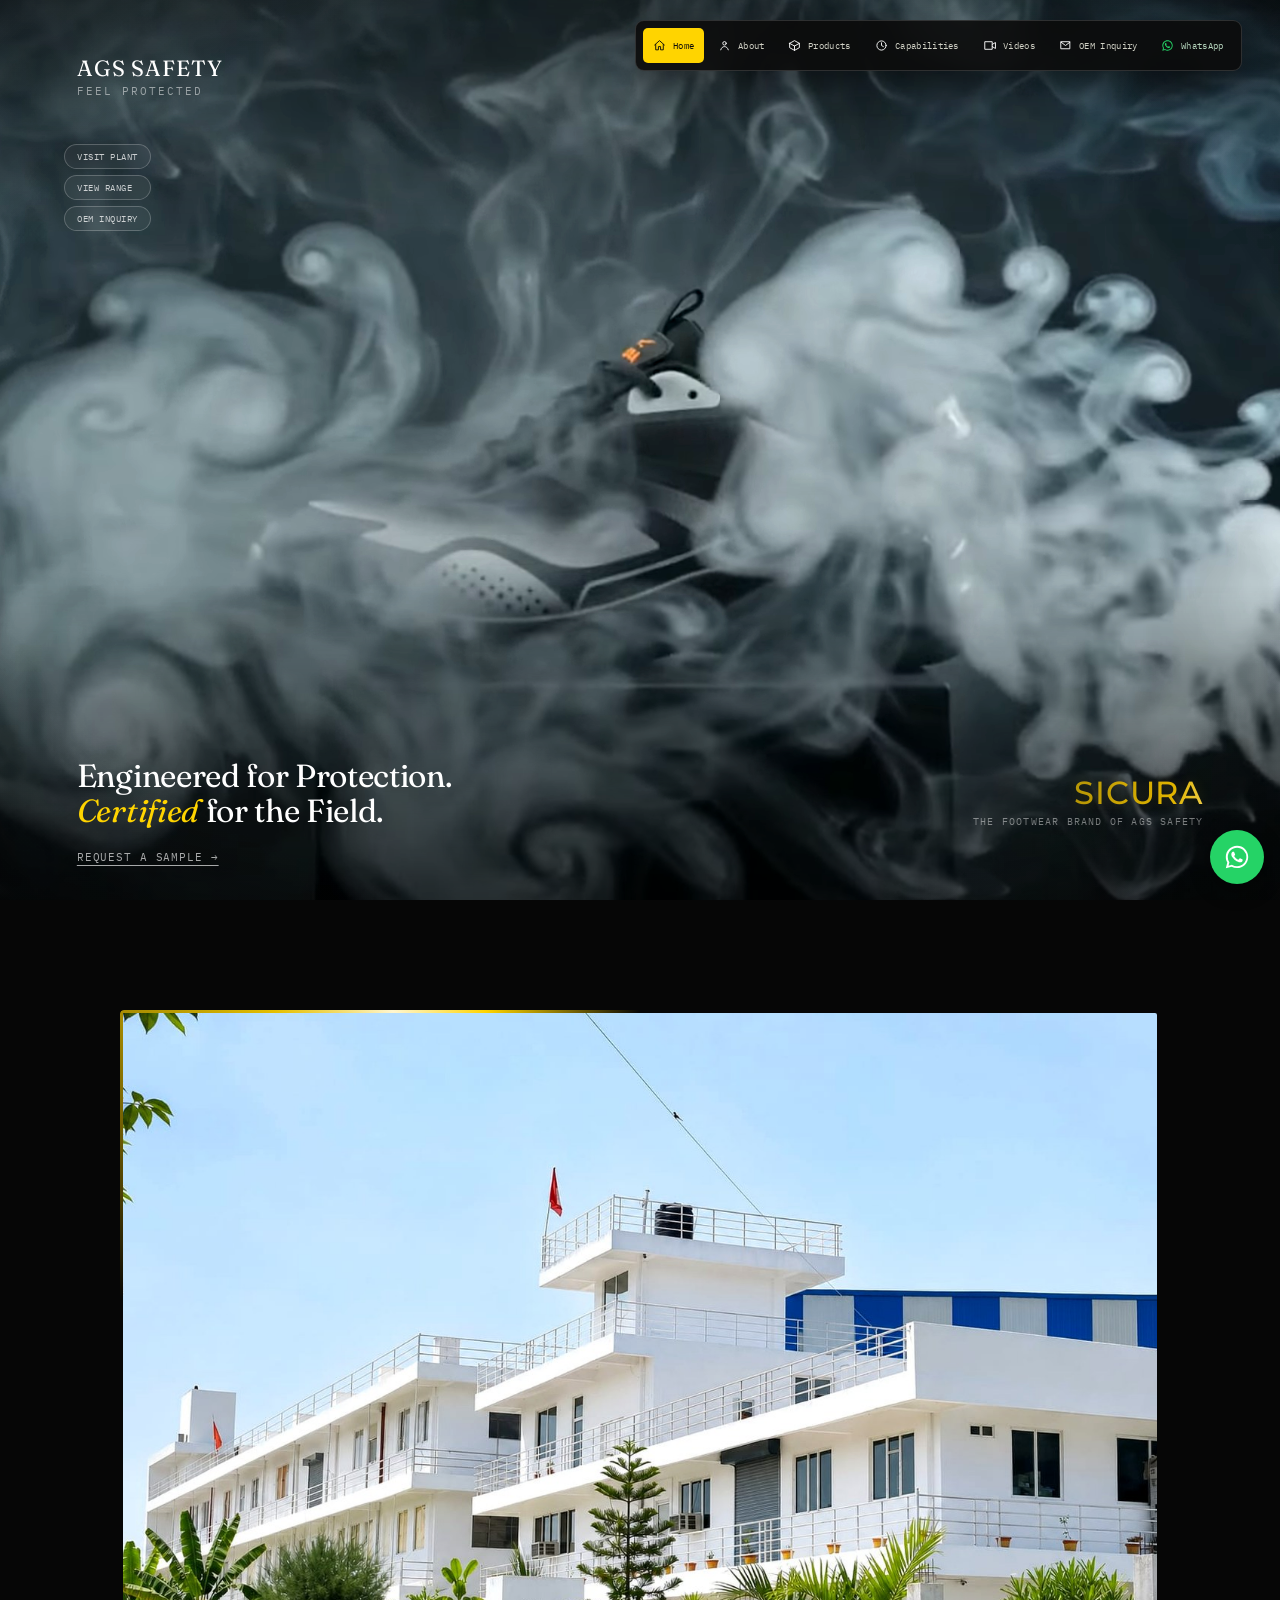
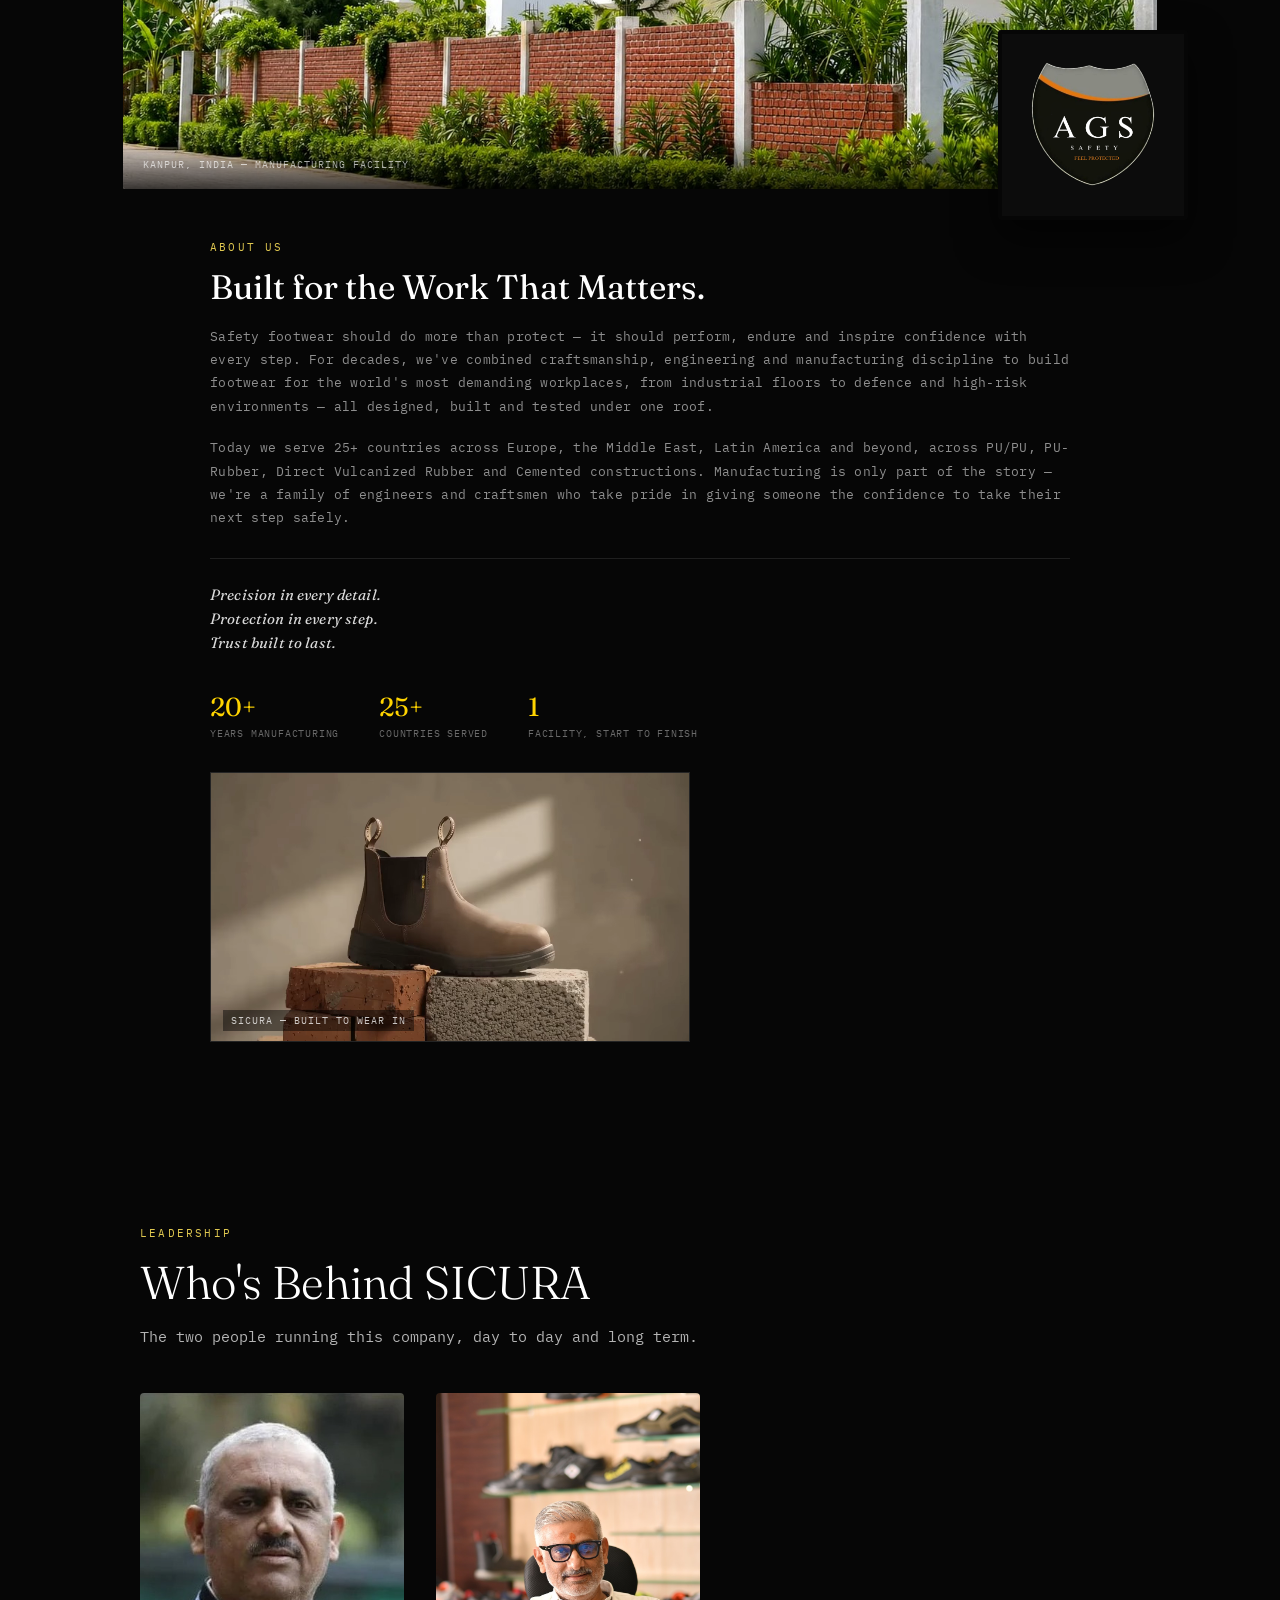
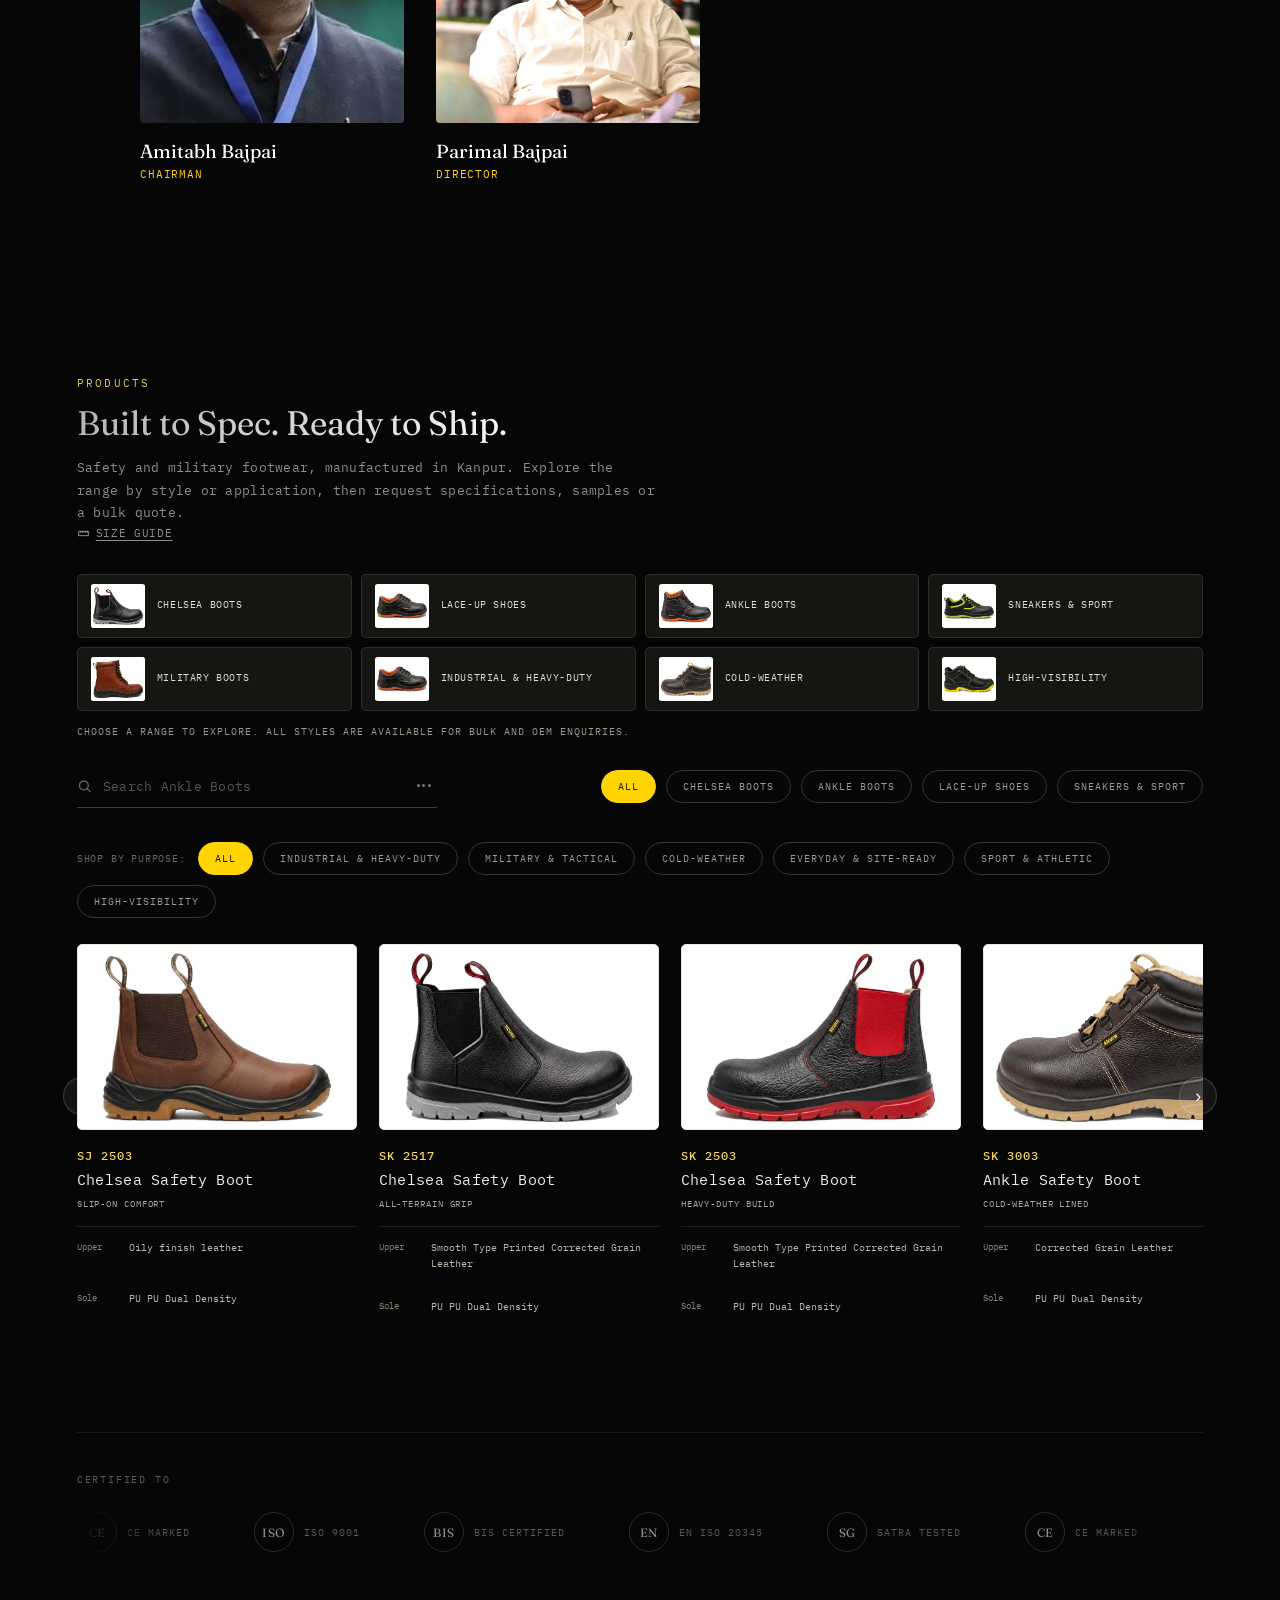
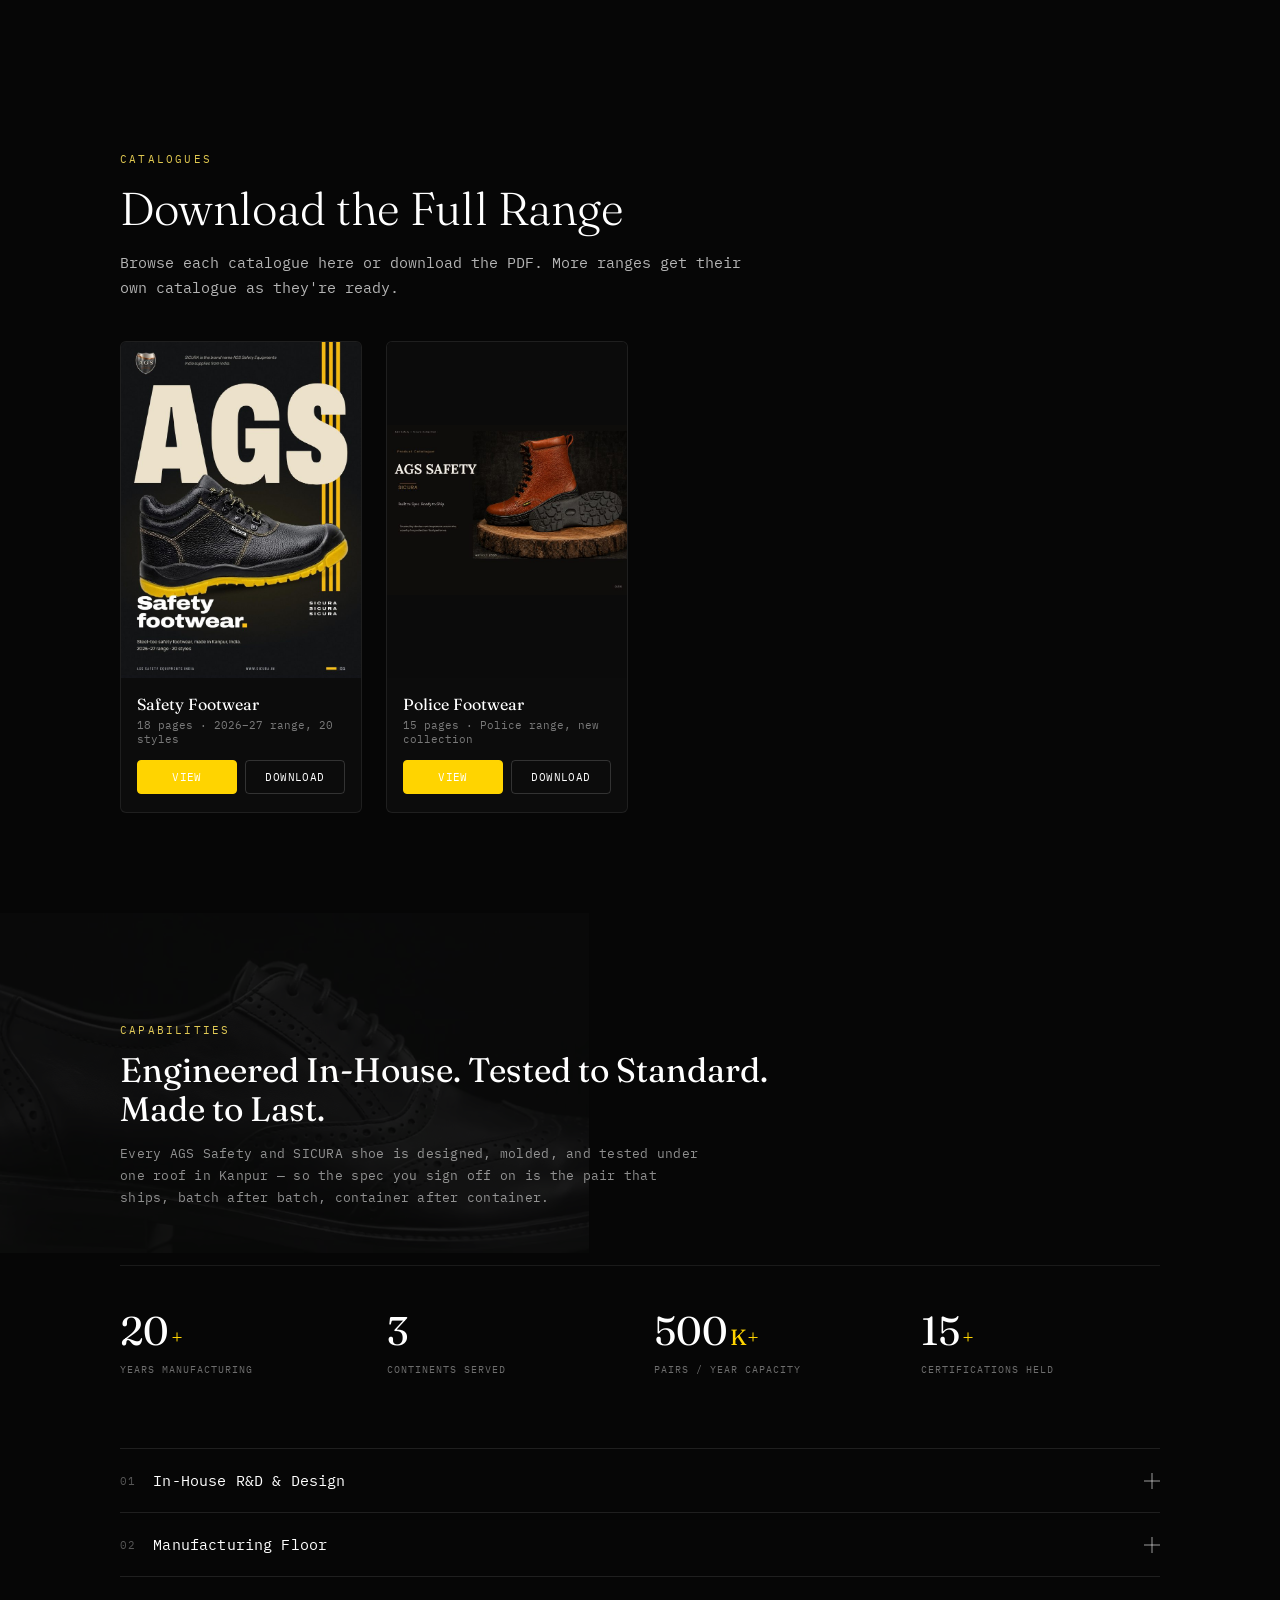
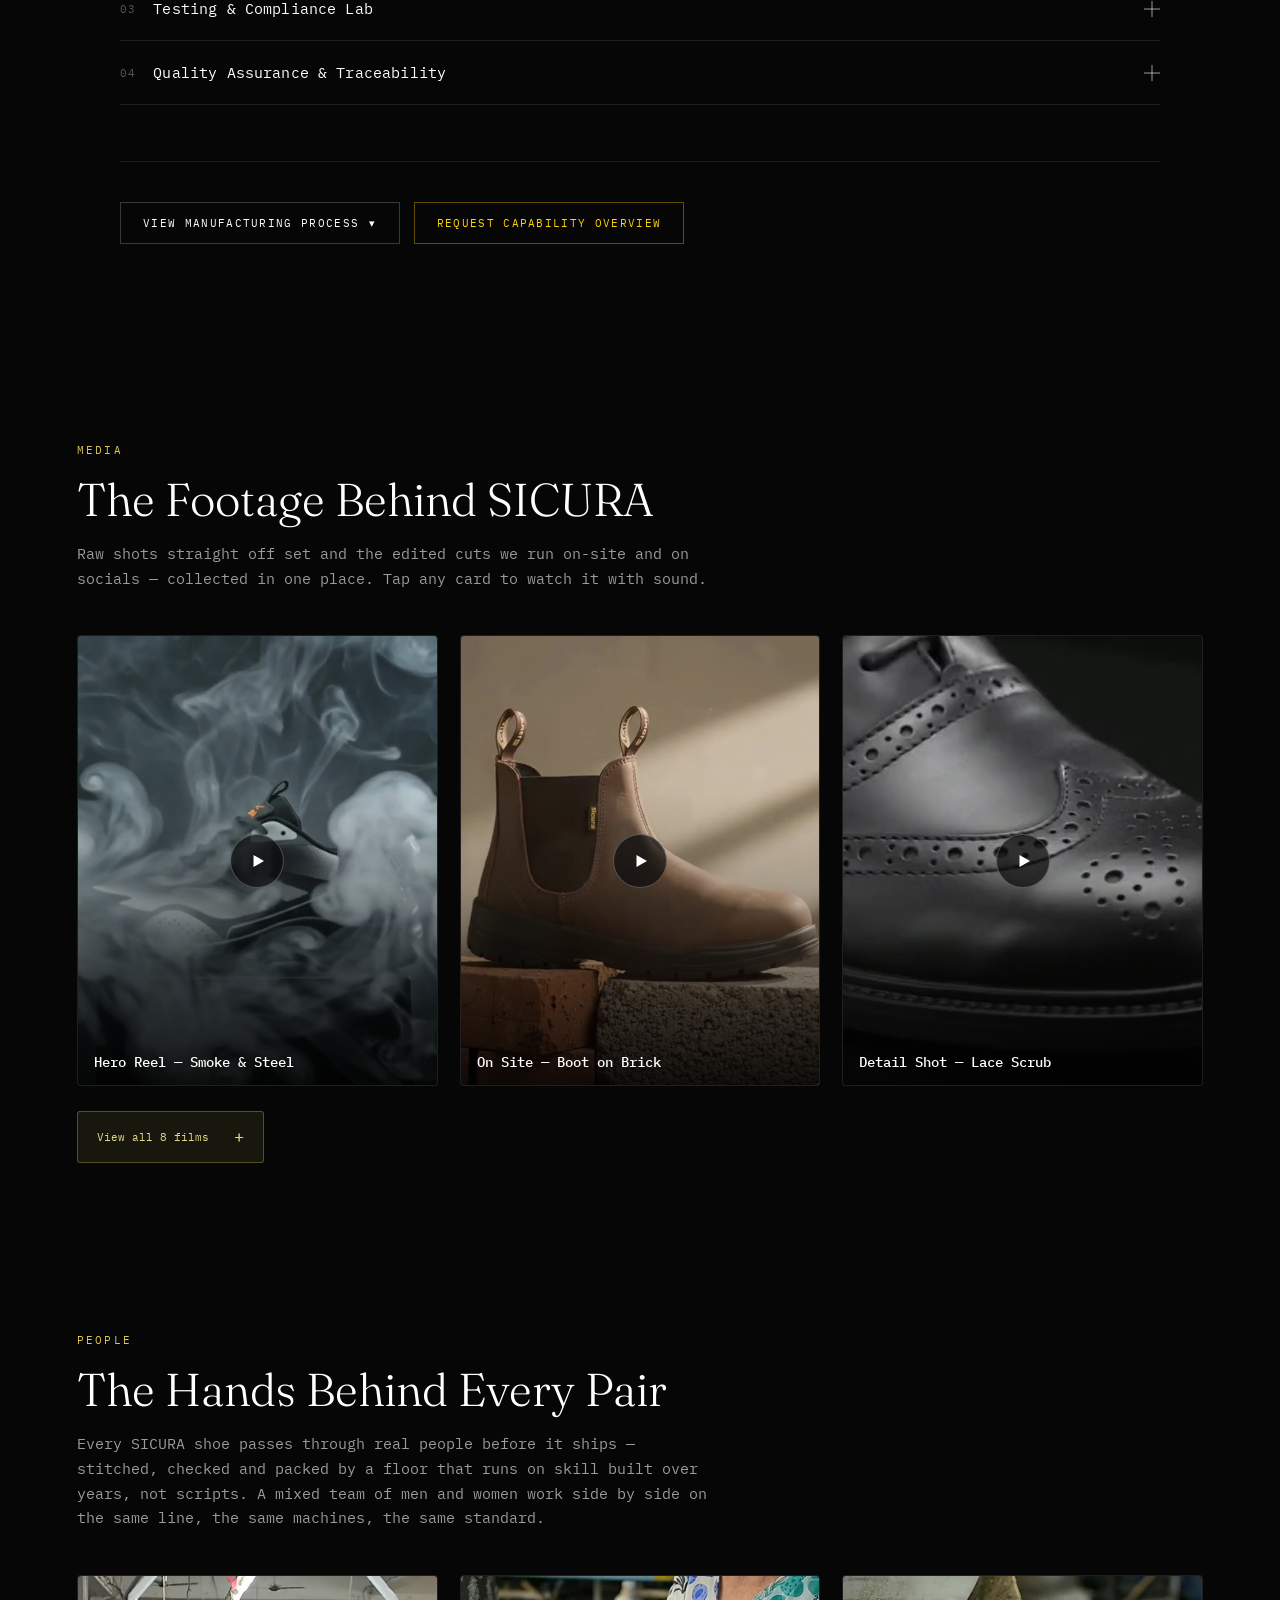
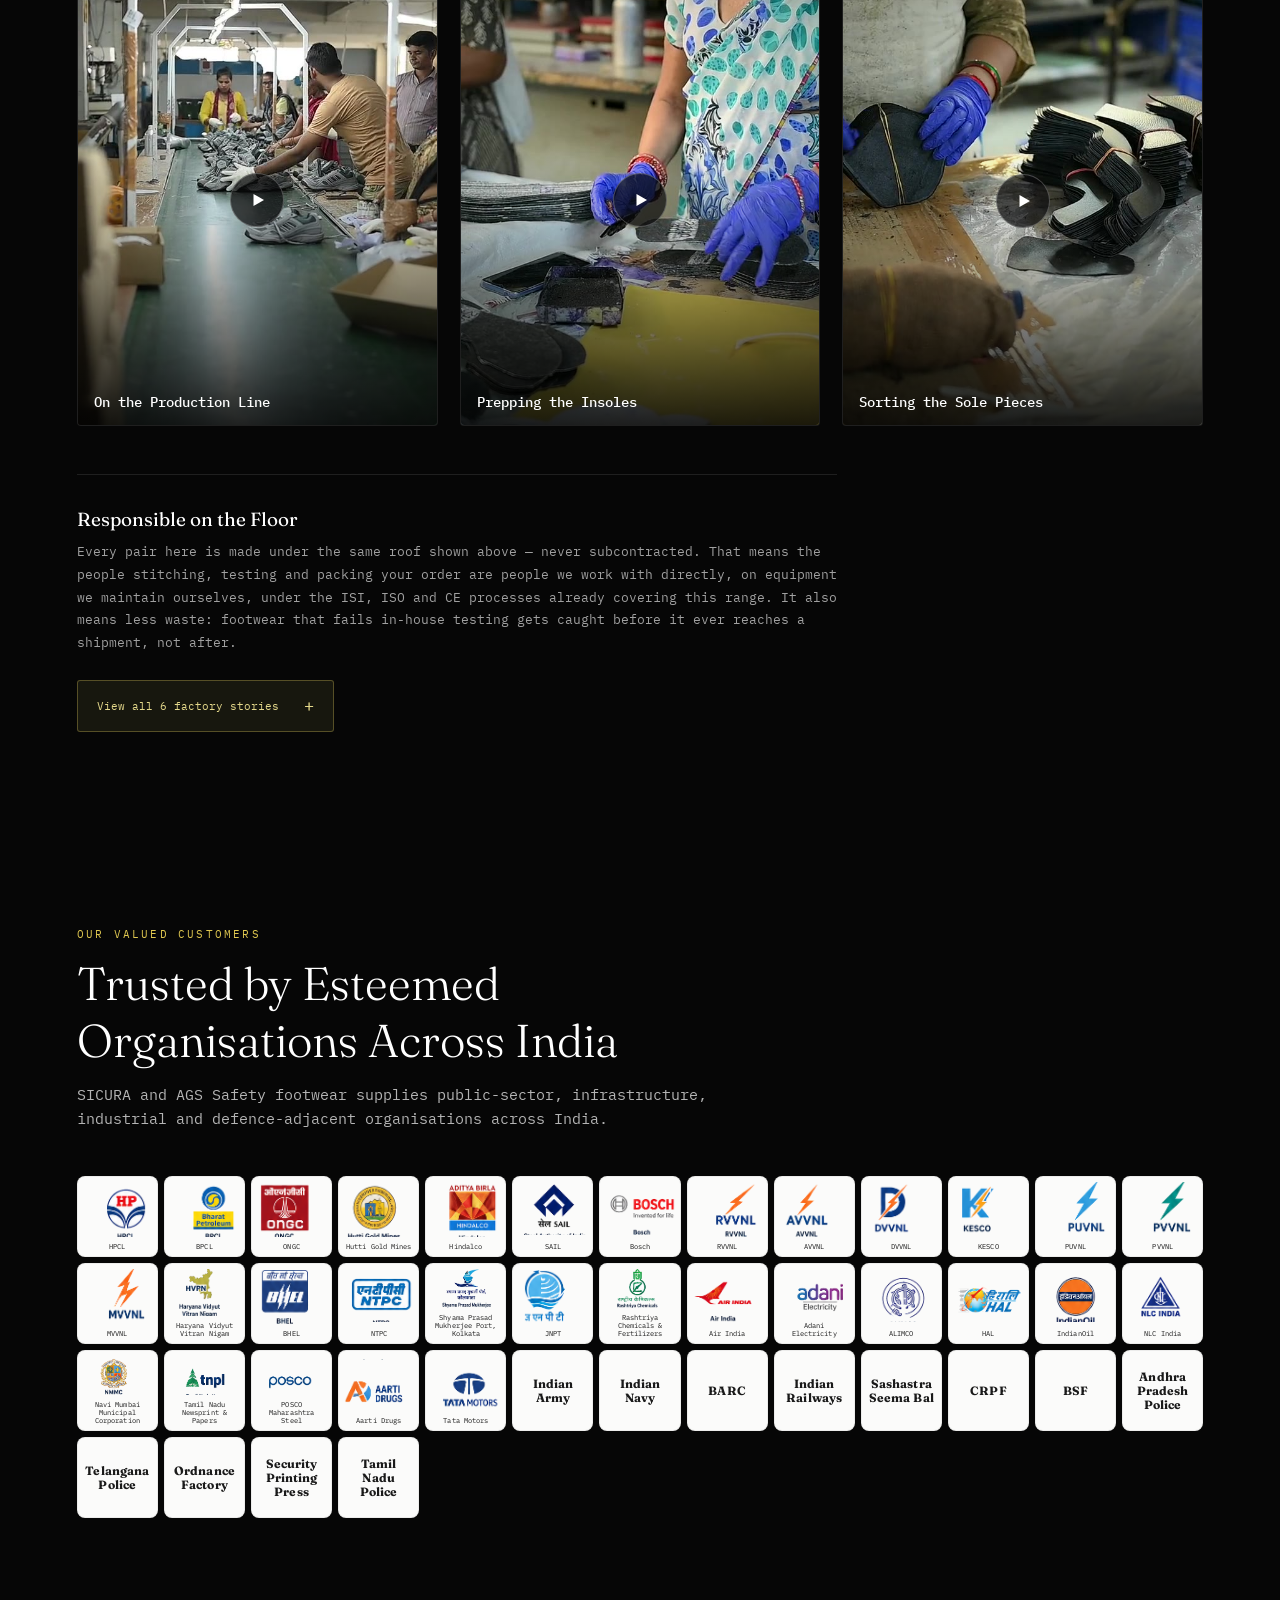
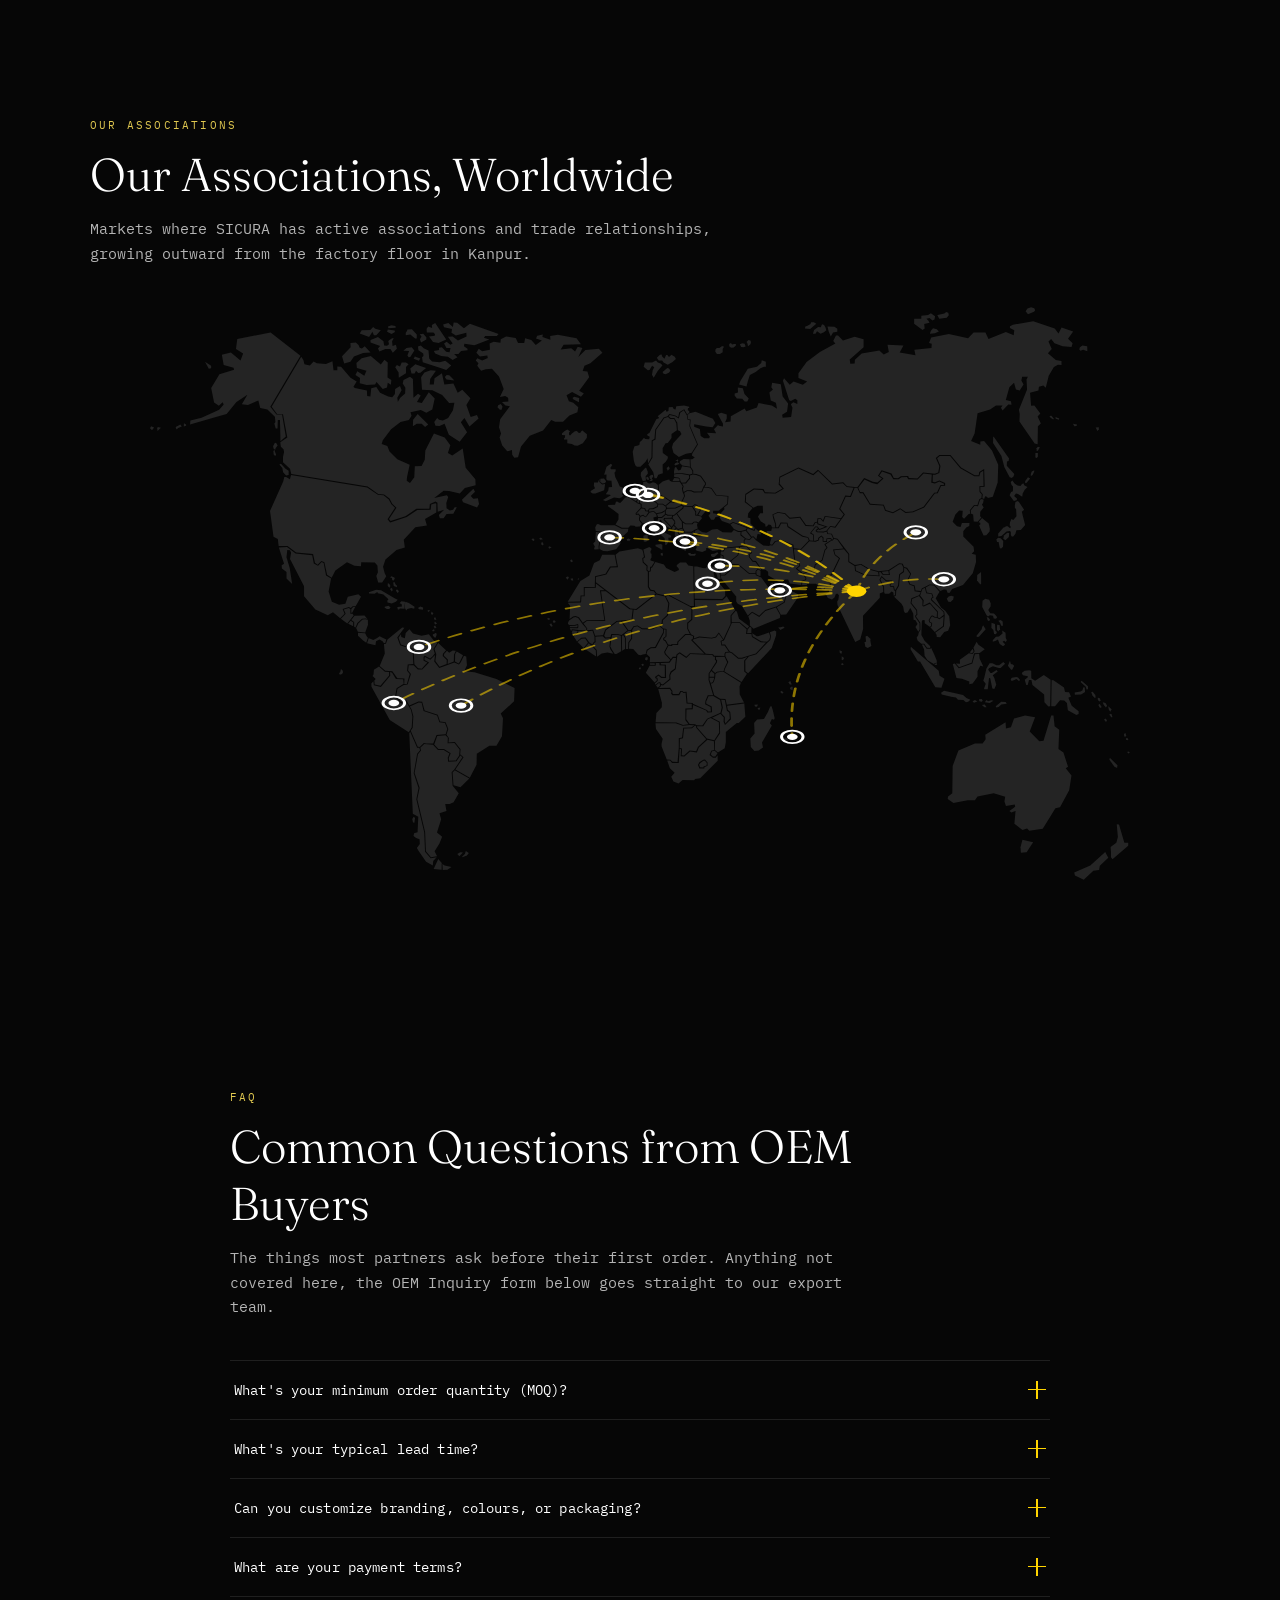
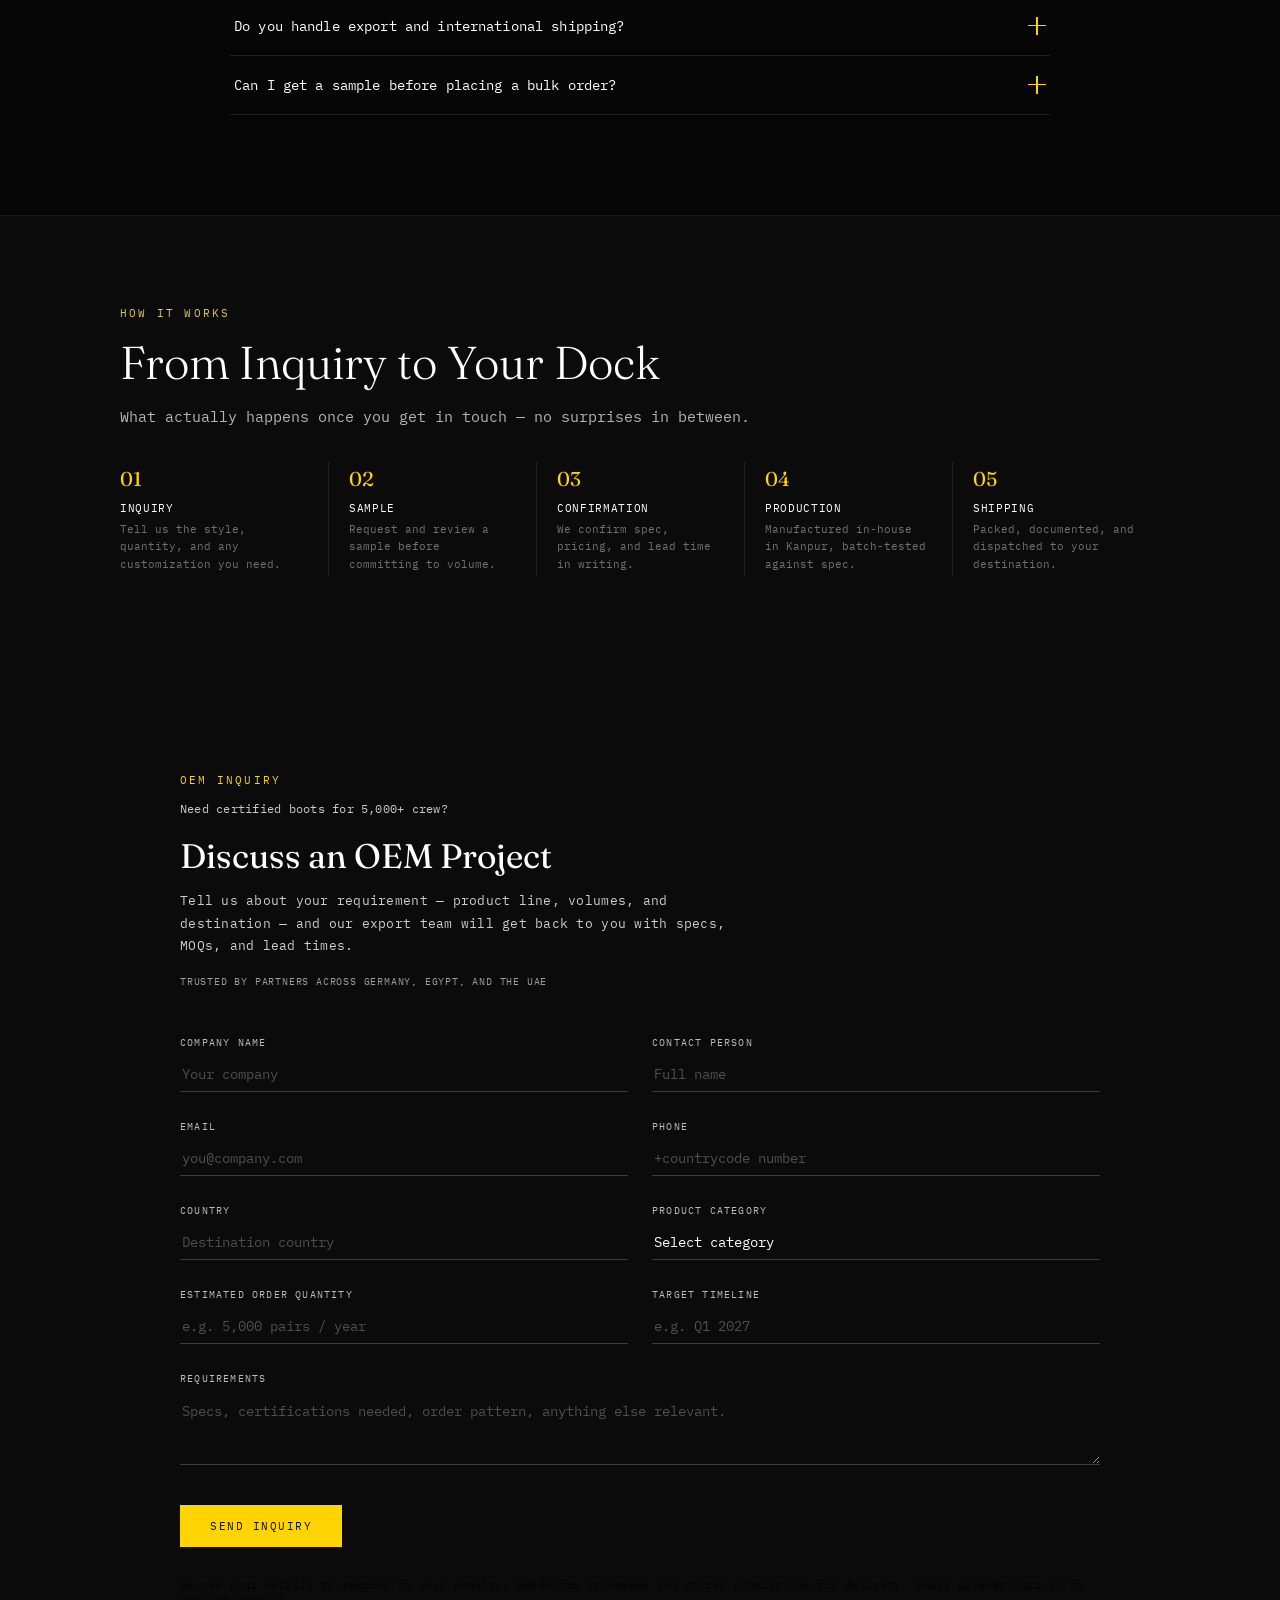
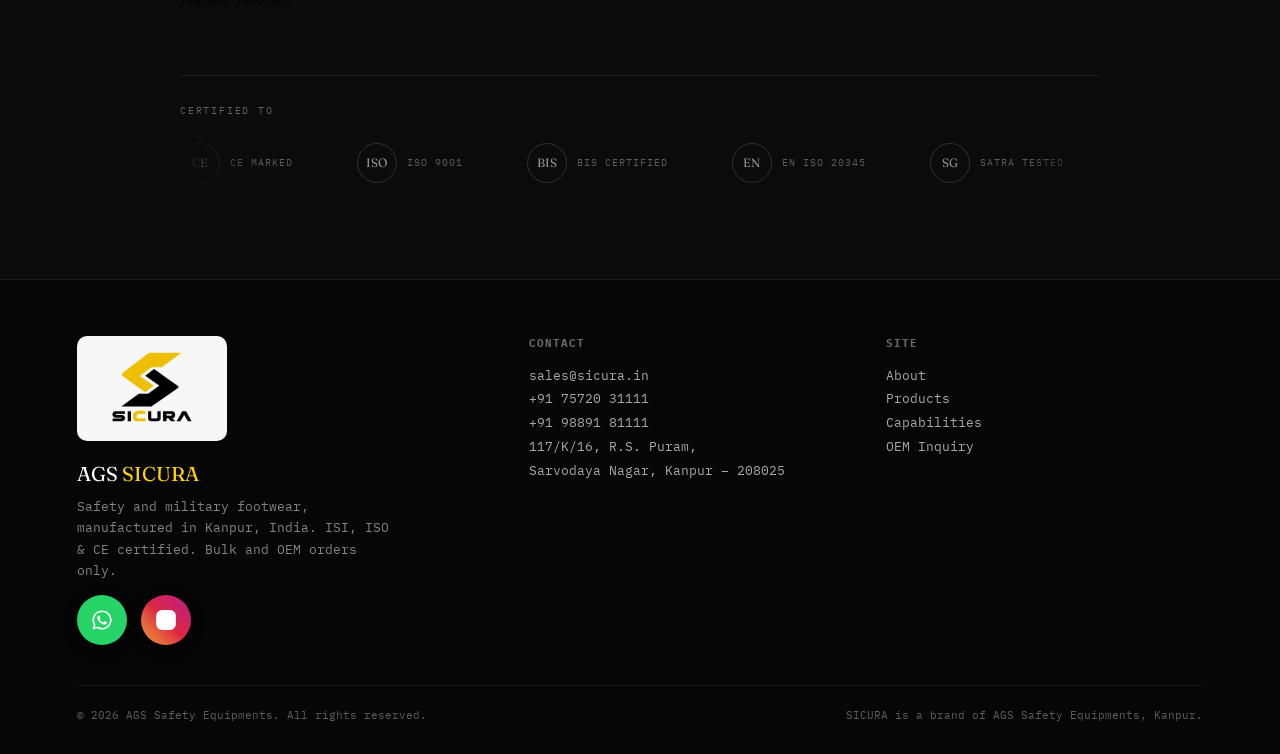
==== commit e7937190: "Level tactical boot photo, remove card tilt and fit product images to shoe bounds across cards and d" ====
--- a/index.html
+++ b/index.html
@@ -2713,6 +2713,21 @@
   @media (max-width: 760px) {
     #about + #leadership { padding-top: 48px; }
   }
+</style>
+<style id="product-framing-v1">
+/* Fit the actual shoe bounds, rather than the white canvas in the source photo. */
+.sicura-image-frame{display:block;position:relative;width:100%;height:100%;overflow:hidden;background:#fff;flex-shrink:0}
+.sicura-image-frame img{position:absolute!important;top:0!important;left:0!important;width:var(--shoe-source-w)!important;height:var(--shoe-source-h)!important;max-width:none!important;max-height:none!important;padding:0!important;margin:0!important;object-fit:fill!important;transform:var(--shoe-matrix)!important;transform-origin:0 0!important;transition:none!important;filter:none!important}
+.product-card,.product-card:hover{transform:none!important}
+.product-card:hover .sicura-image-frame img{transform:var(--shoe-matrix)!important}
+.product-photo{aspect-ratio:3/2}.product-photo .sicura-image-frame{width:100%;height:100%}
+.solar-planet .sicura-image-frame{position:relative!important;display:block!important;width:54px;height:44px;border-radius:3px}
+.product-modal-media{aspect-ratio:4/3;align-self:start}.product-modal-zoom .sicura-image-frame{transition:transform .18s ease}.product-modal-zoom.zoomed .sicura-image-frame{transform:scale(1.6)}
+.related-card .related-photo{aspect-ratio:3/2}.related-card:hover .sicura-image-frame img{transform:var(--shoe-matrix)!important}
+@media(max-width:950px){.solar-planet .sicura-image-frame{width:40px;height:44px}}
+@media(max-width:640px){.solar-planet .sicura-image-frame{width:42px;height:36px}}
+@media(prefers-reduced-motion:reduce){.product-modal-zoom .sicura-image-frame{transition:none}}
+
 </style>
 </head>
 
@@ -4335,25 +4350,7 @@
     if (!dock) return;
     var items = Array.prototype.slice.call(dock.querySelectorAll('.dock-item'));
 
-    var supportsHoverFx =
-      window.matchMedia('(hover: hover) and (pointer: fine)').matches &&
-      window.matchMedia('(prefers-reduced-motion: no-preference)').matches;
-
-    if (supportsHoverFx) {
-      dock.addEventListener('mousemove', function (e) {
-        items.forEach(function (item) {
-          var rect = item.getBoundingClientRect();
-          var center = rect.left + rect.width / 2;
-          var dist = Math.abs(e.clientX - center);
-          var scale = Math.max(1, 1.55 - dist / 130);
-          var lift = (scale - 1) * 14;
-          item.style.transform = 'scale(' + scale + ') translateY(' + (-lift) + 'px)';
-        });
-      });
-      dock.addEventListener('mouseleave', function () {
-        items.forEach(function (item) { item.style.transform = 'scale(1) translateY(0)'; });
-      });
-    }
+    // Product images stay level; the photo framing below handles their scale.
   })();
 
   (function () {
@@ -5270,6 +5267,35 @@
 })();
 </script>
 <script src="assets/refinement.js?v=2" defer></script>
+<script id="product-framing-script">
+(function(){
+ 'use strict';
+ const frames={"boot-black-orange.jpg":[792,594,52,67,693,450,0],"boot-brown-fur.jpg":[787,591,47,68,694,461,0],"boot-canvas-combat.jpg":[831,624,52,56,730,510,0],"boot-chukka-black.jpg":[785,589,45,96,694,397,0],"boot-tactical-hex.jpg":[941,706,123,49,695,606,2.3],"boot-tall-combat.jpg":[820,615,64,43,695,526,0],"boot-tan-military.jpg":[828,621,69,48,695,526,0],"boot-tan-trim.jpg":[788,591,47,92,695,406,0],"boot-tan-zip.jpg":[792,594,51,96,695,399,0],"boot-zip-ankle.jpg":[809,607,46,91,715,422,0],"chelsea-black-suede.jpg":[787,591,47,50,695,494,0],"chelsea-black.jpg":[799,600,51,40,694,516,0],"chelsea-brown.jpg":[813,610,60,43,698,515,0],"chelsea-red.jpg":[802,602,56,42,695,513,0],"lace-black-orange.jpg":[792,594,51,127,695,344,0],"lace-black-tan.jpg":[792,594,51,127,695,337,0],"lace-black-tansole.jpg":[789,592,49,130,695,337,0],"lace-black-thread.jpg":[790,593,49,130,695,334,0],"lace-black.jpg":[783,588,43,115,694,356,0],"lace-brown.jpg":[792,594,50,124,696,343,0],"lace-safety-yellow.jpg":[792,594,51,106,695,378,0],"lace-steel-eyelet.jpg":[792,594,51,97,693,398,0],"sneaker-white.jpg":[895,672,75,94,751,423,0],"sport-lime-thick.jpg":[792,594,51,115,694,358,0],"sport-suede-blue.jpg":[802,602,52,129,701,342,0]};
+ const selector='.product-photo img,.solar-planet img,#productModalImg,.related-photo img';
+ const seen=new WeakSet();
+ function sourceFrame(img){return frames[(img.getAttribute('src')||'').split('/').pop().split('?')[0]];}
+ function layout(img){
+  const f=sourceFrame(img),box=img.parentElement;if(!f||!box.classList.contains('sicura-image-frame'))return;
+  const W=box.clientWidth,H=box.clientHeight;if(!W||!H)return;
+  const [iw,ih,x,y,w,h,angle]=f,r=angle*Math.PI/180,c=Math.cos(r),s=Math.sin(r),cx=x+w/2,cy=y+h/2;
+  const pad=Math.min(W,H)*.045,rw=Math.abs(w*c)+Math.abs(h*s),rh=Math.abs(w*s)+Math.abs(h*c),scale=Math.min((W-2*pad)/rw,(H-2*pad)/rh);
+  img.style.setProperty('--shoe-source-w',iw+'px');img.style.setProperty('--shoe-source-h',ih+'px');
+  img.style.setProperty('--shoe-matrix','matrix('+[scale*c,scale*s,-scale*s,scale*c,W/2-scale*(cx*c-cy*s),H/2-scale*(cx*s+cy*c)].join(',')+')');
+ }
+ const resize=new ResizeObserver(entries=>entries.forEach(e=>{const img=e.target.querySelector('img');if(img)layout(img);}));
+ function prepare(img){
+  if(seen.has(img)){layout(img);return;}if(!sourceFrame(img))return;seen.add(img);
+  const parent=img.parentElement;let frame=parent;
+  if(!parent.classList.contains('sicura-image-frame')){frame=document.createElement('span');frame.className='sicura-image-frame';parent.insertBefore(frame,img);frame.appendChild(img);}
+  resize.observe(frame);img.addEventListener('load',()=>layout(img));layout(img);
+  if(img.id==='productModalImg')parent.addEventListener('mousemove',event=>{const rect=parent.getBoundingClientRect();frame.style.transformOrigin=((event.clientX-rect.left)/rect.width*100)+'% '+((event.clientY-rect.top)/rect.height*100)+'%';});
+ }
+ function scan(node){if(node.nodeType!==1&&node!==document)return;if(node.matches?.(selector))prepare(node);node.querySelectorAll?.(selector).forEach(prepare);}
+ function start(){scan(document);new MutationObserver(records=>{records.forEach(record=>{if(record.type==='attributes')prepare(record.target);else record.addedNodes.forEach(scan);});}).observe(document.body,{subtree:true,childList:true,attributes:true,attributeFilter:['src']});}
+ if(document.readyState==='loading')document.addEventListener('DOMContentLoaded',start,{once:true});else start();
+})();
+
+</script>
 </body>
 </html>
 
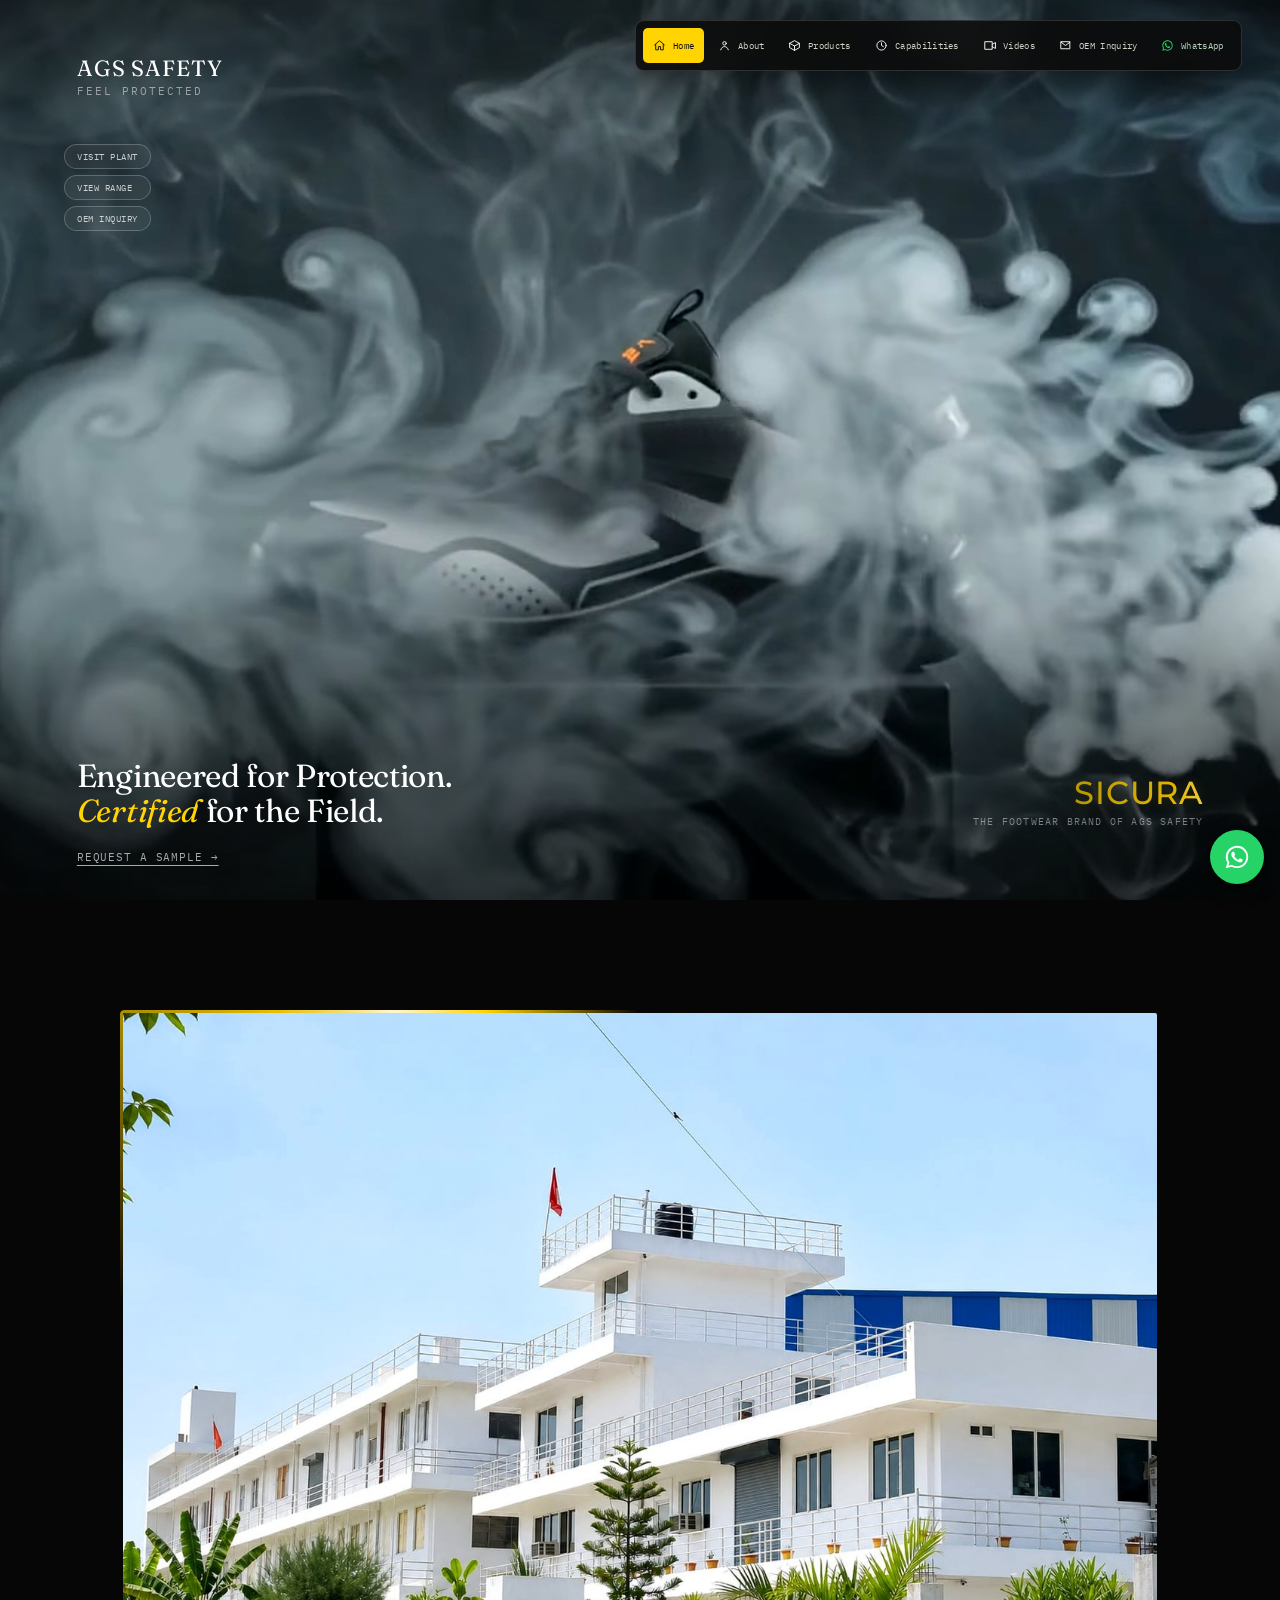
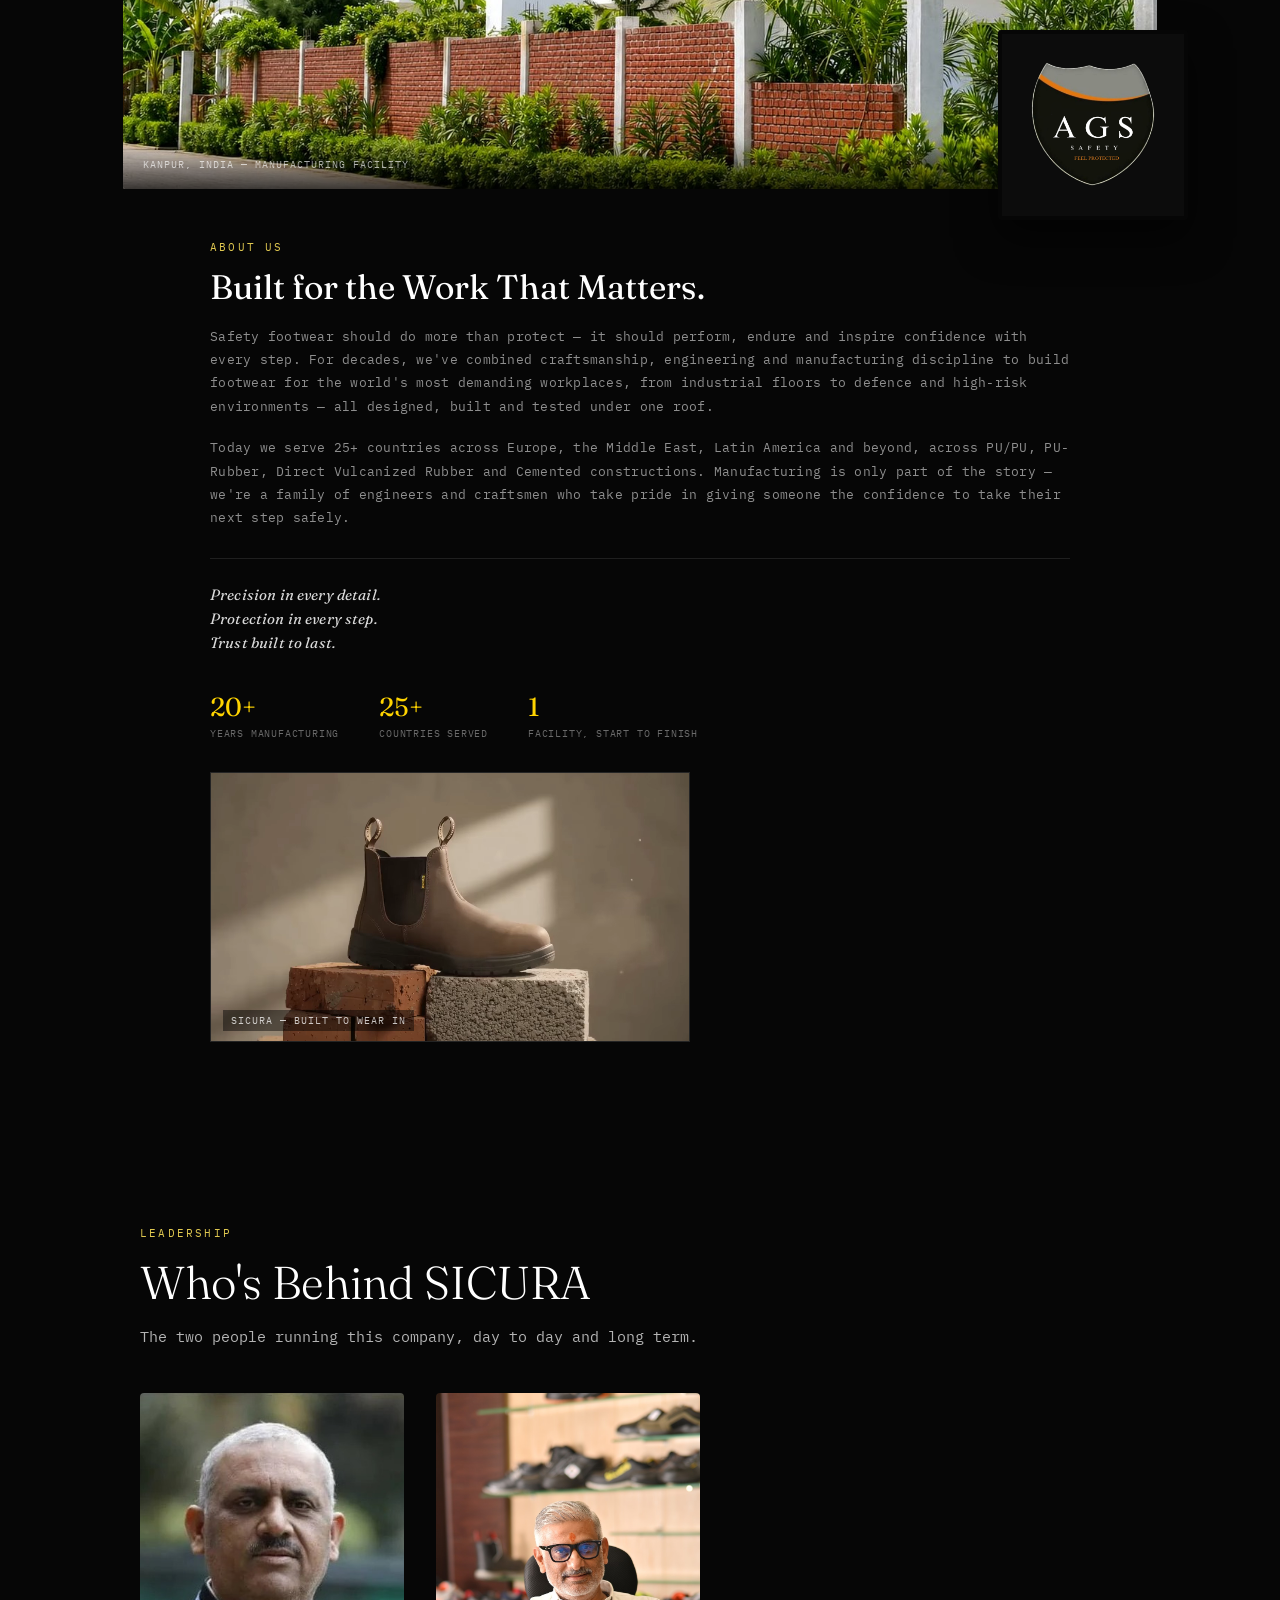
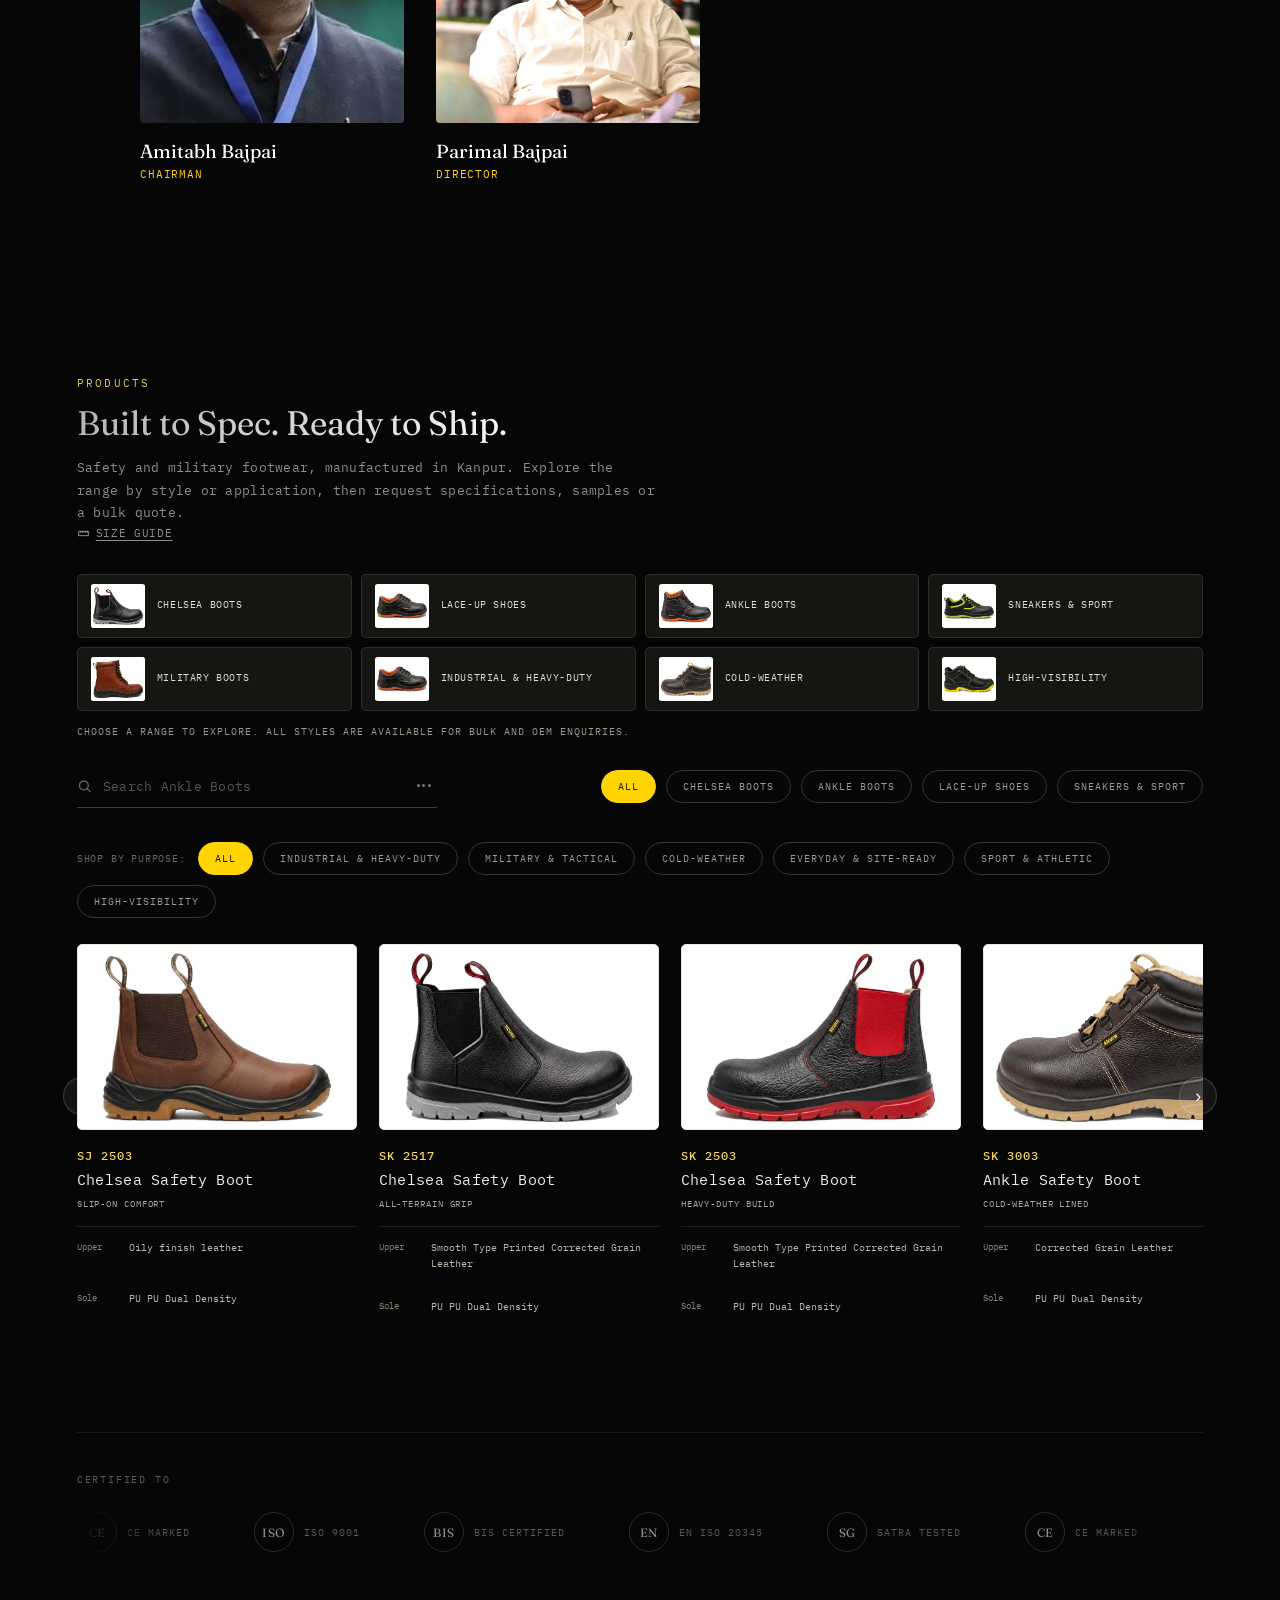
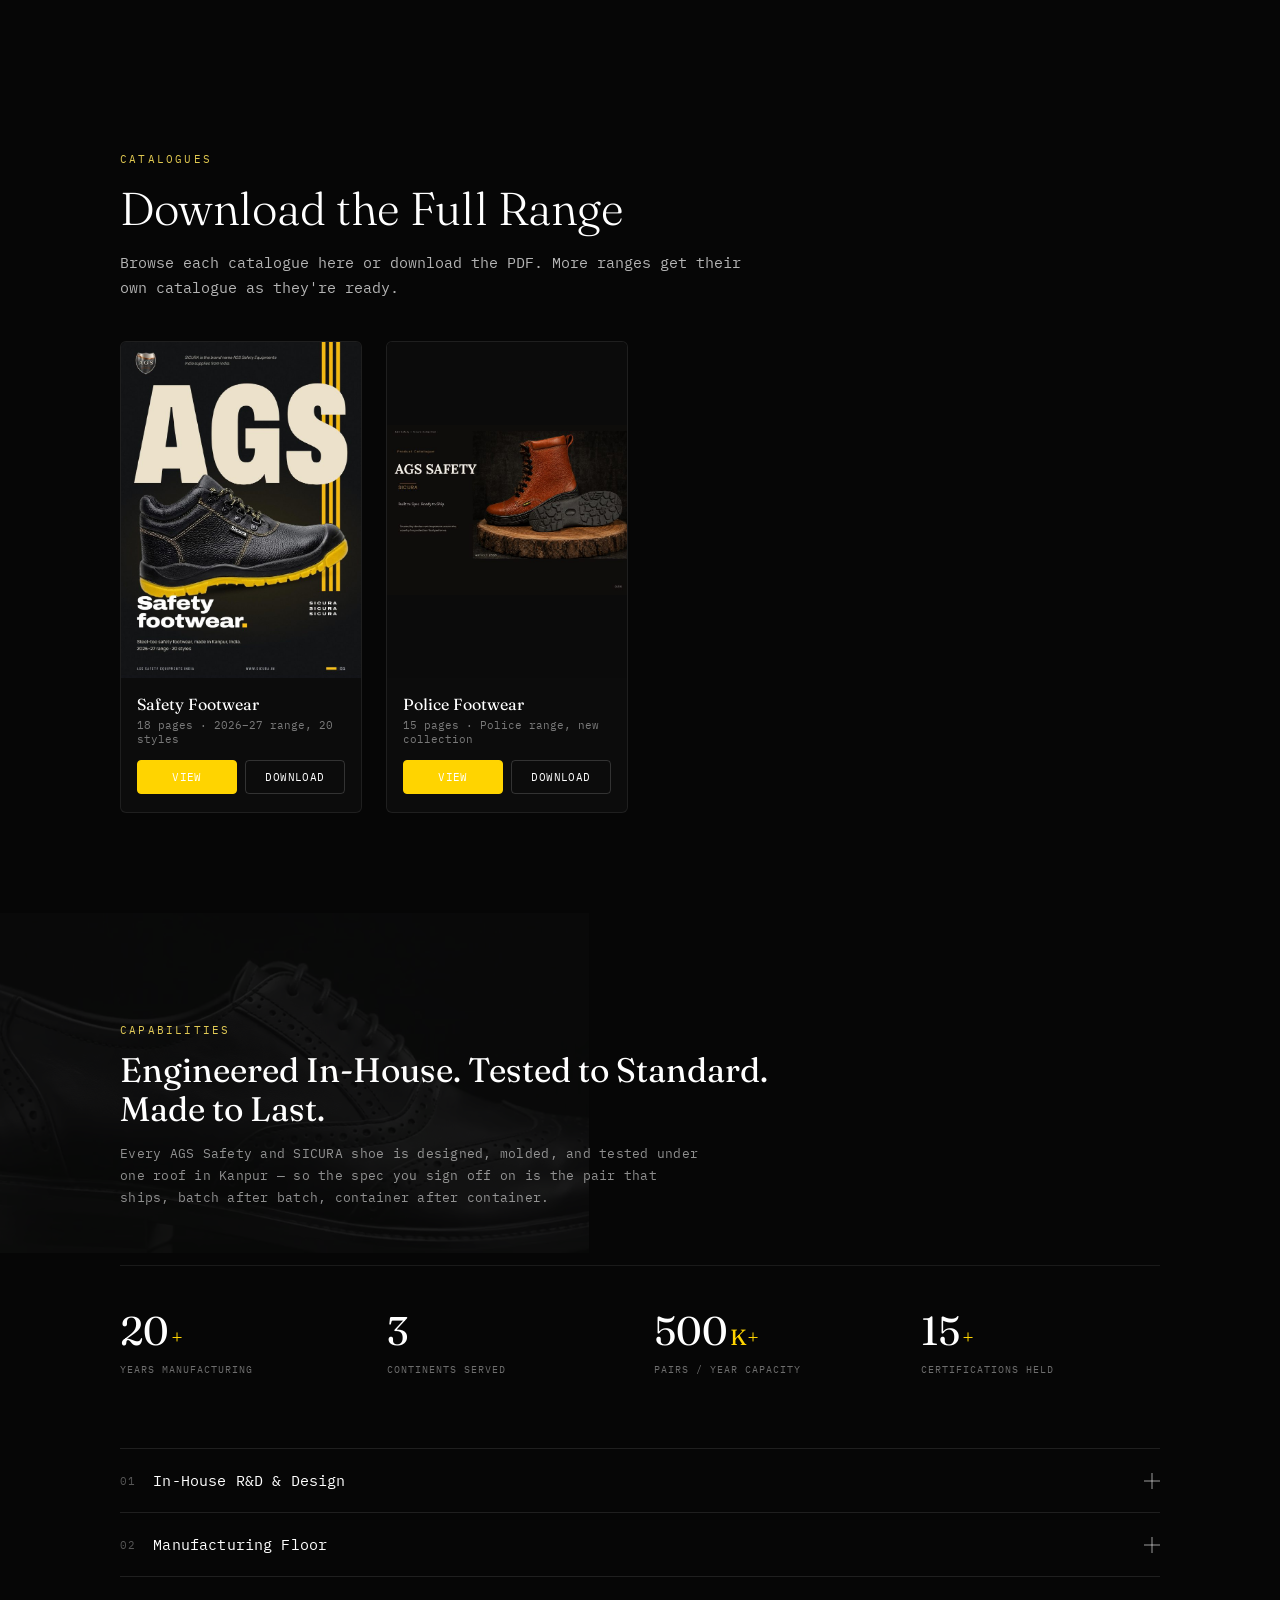
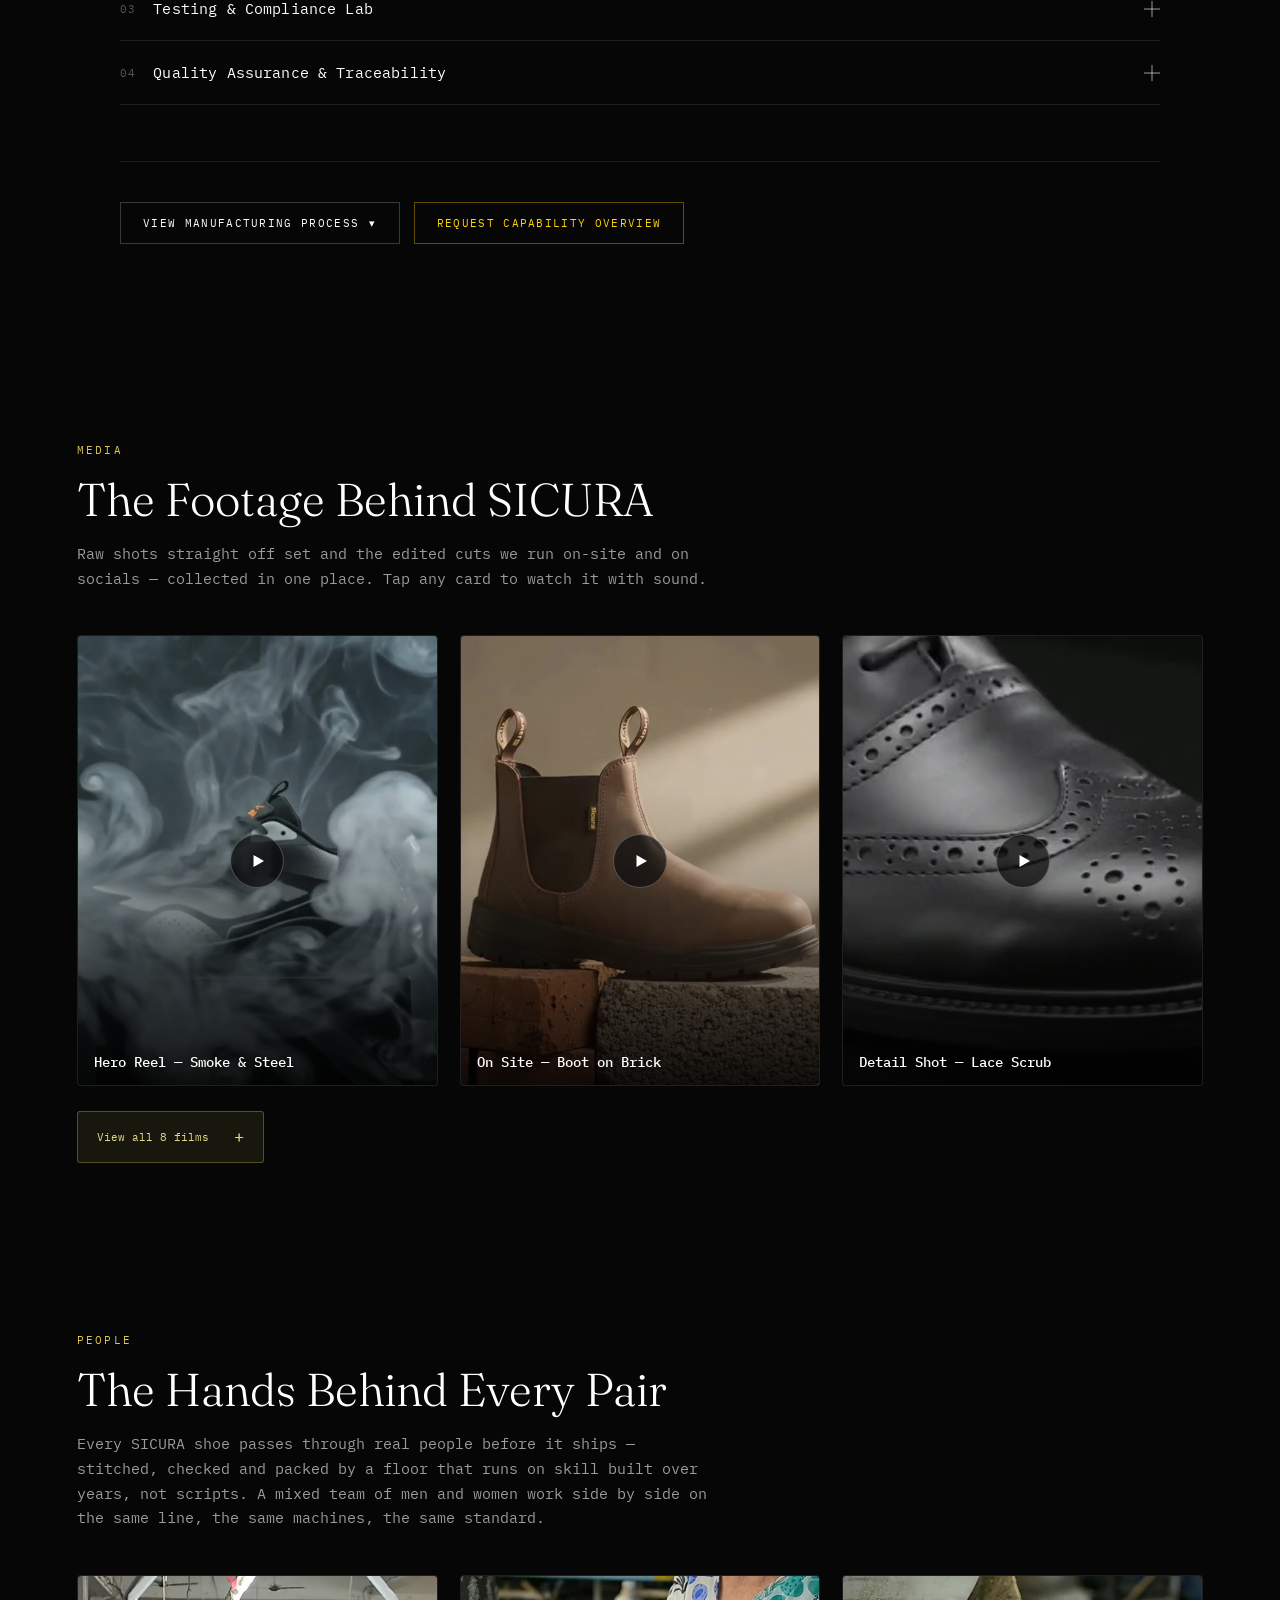
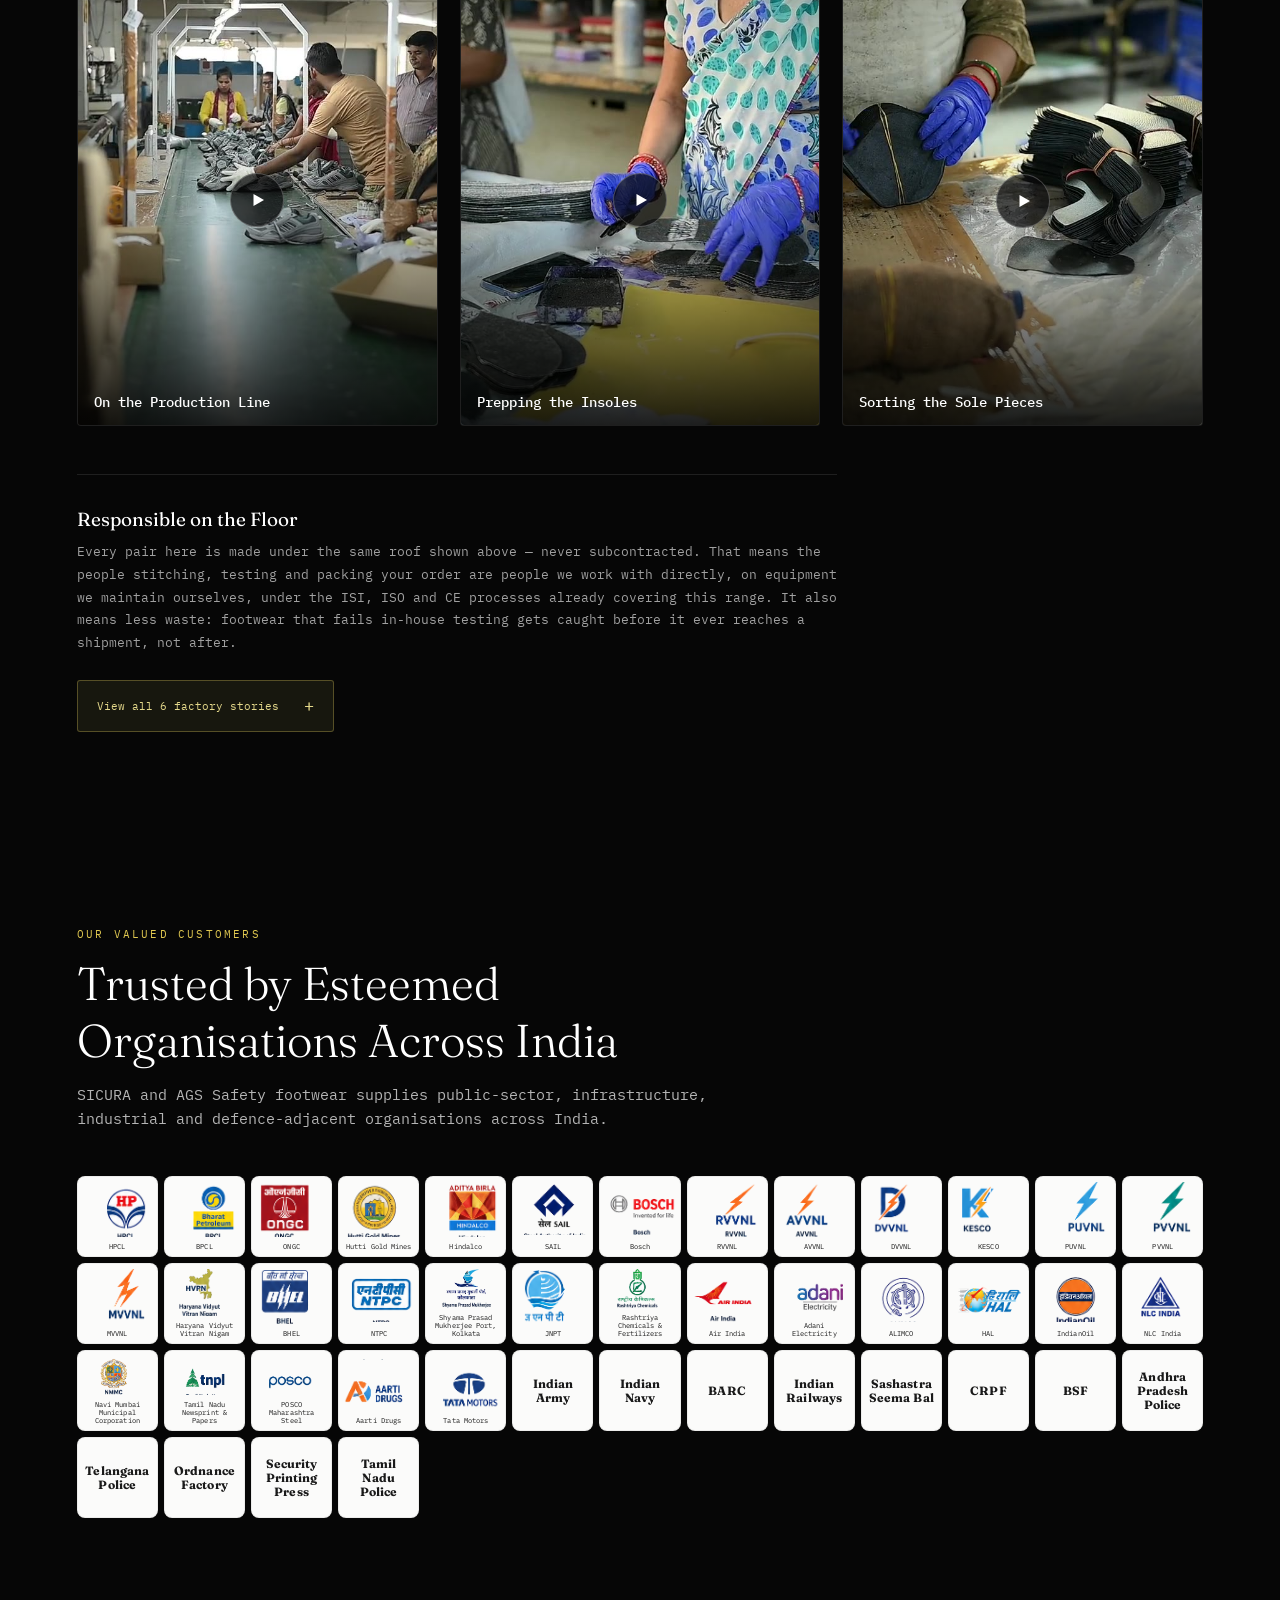
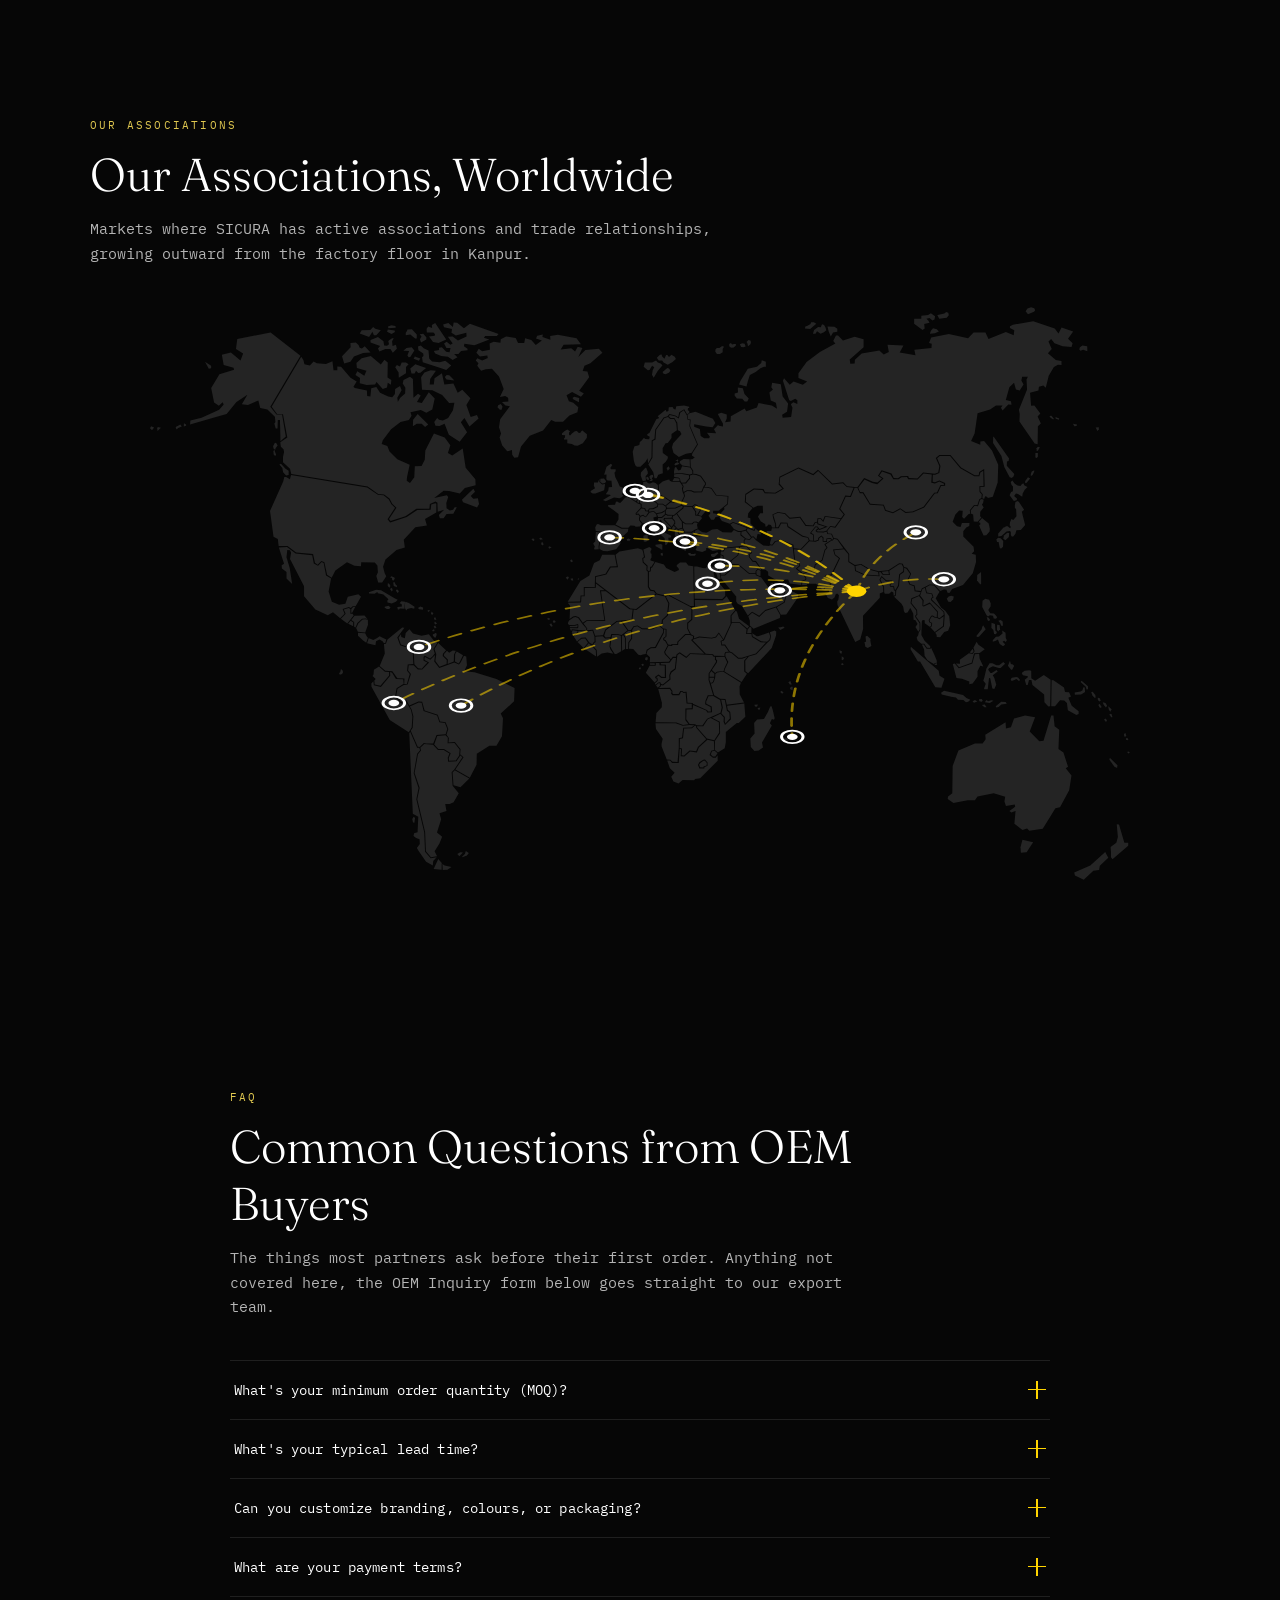
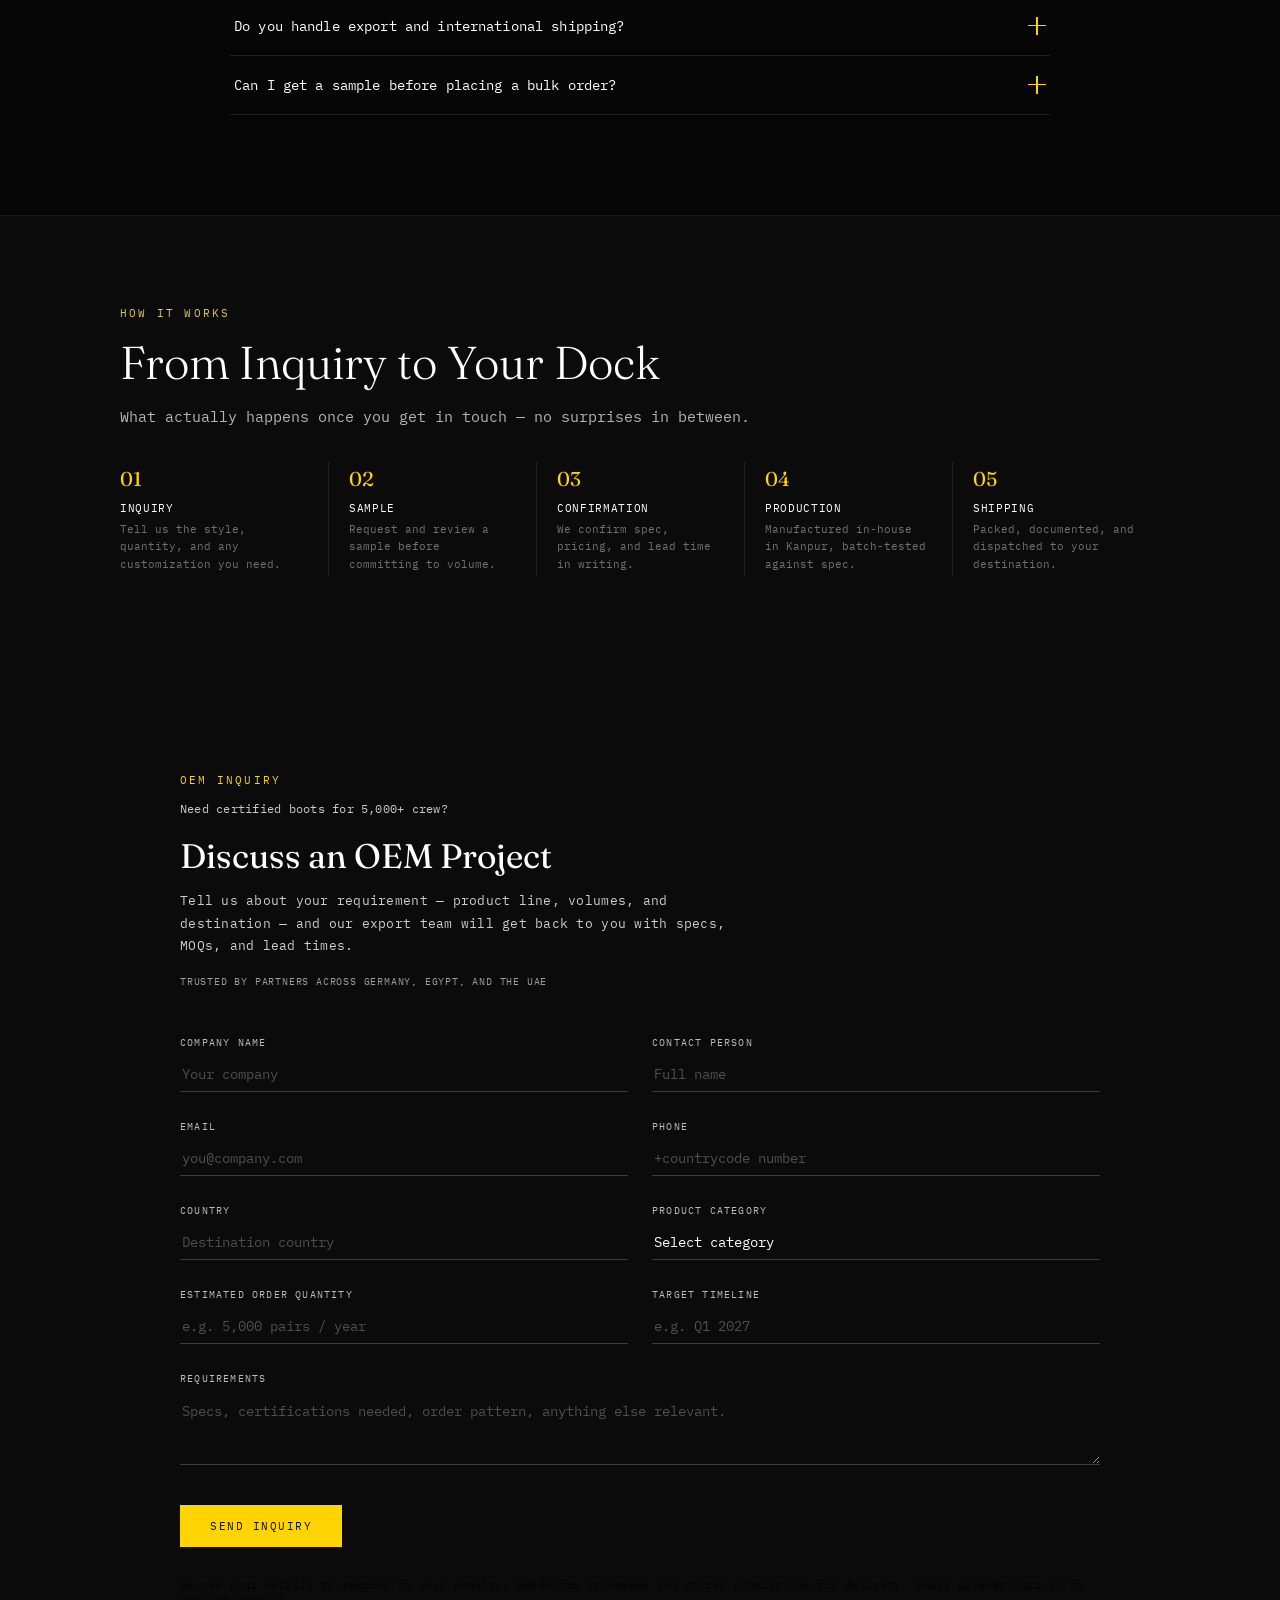
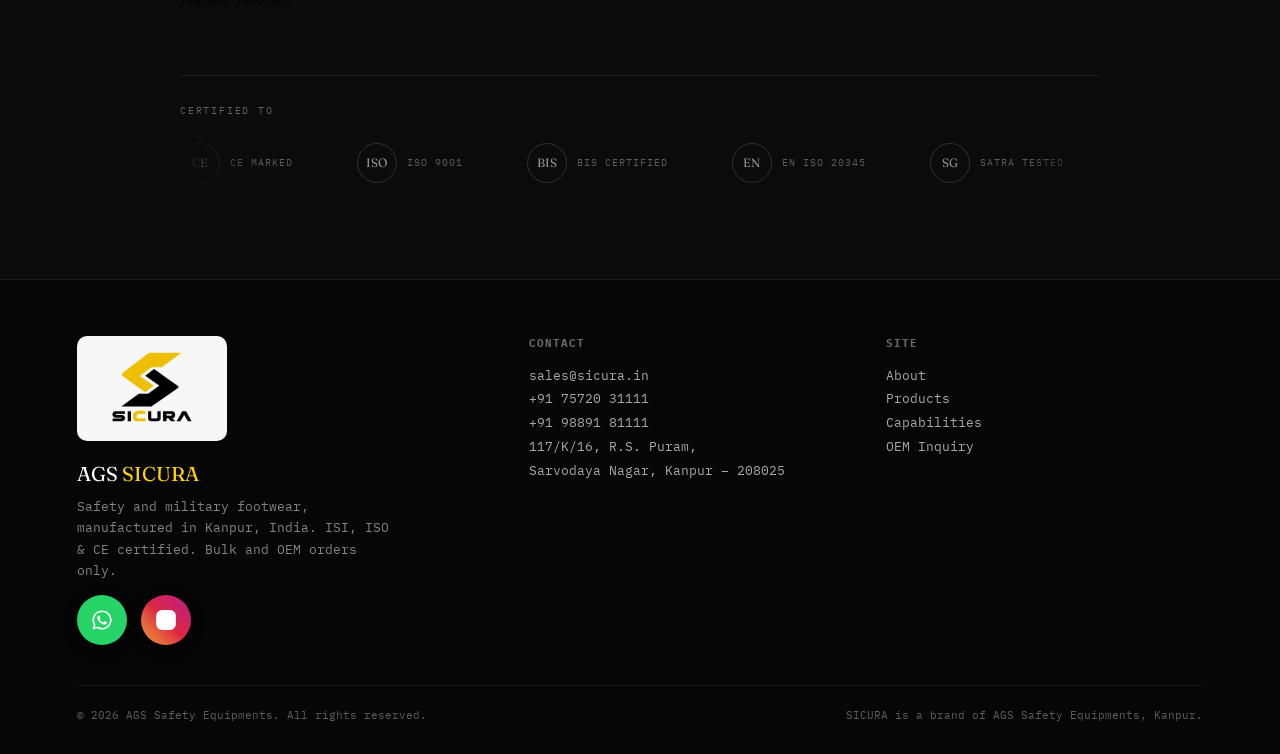
==== commit 4a3d5b8f: "Preserve navigation hover behavior while removing only product-card tilt" ====
--- a/index.html
+++ b/index.html
@@ -4350,7 +4350,25 @@
     if (!dock) return;
     var items = Array.prototype.slice.call(dock.querySelectorAll('.dock-item'));
 
-    // Product images stay level; the photo framing below handles their scale.
+    var supportsHoverFx =
+      window.matchMedia('(hover: hover) and (pointer: fine)').matches &&
+      window.matchMedia('(prefers-reduced-motion: no-preference)').matches;
+
+    if (supportsHoverFx) {
+      dock.addEventListener('mousemove', function (e) {
+        items.forEach(function (item) {
+          var rect = item.getBoundingClientRect();
+          var center = rect.left + rect.width / 2;
+          var dist = Math.abs(e.clientX - center);
+          var scale = Math.max(1, 1.55 - dist / 130);
+          var lift = (scale - 1) * 14;
+          item.style.transform = 'scale(' + scale + ') translateY(' + (-lift) + 'px)';
+        });
+      });
+      dock.addEventListener('mouseleave', function () {
+        items.forEach(function (item) { item.style.transform = 'scale(1) translateY(0)'; });
+      });
+    }
   })();
 
   (function () {
@@ -4783,50 +4801,7 @@
       certTrack.insertAdjacentHTML('beforeend', clone);
     }
 
-    var supportsHoverFx =
-      window.matchMedia('(hover: hover) and (pointer: fine)').matches &&
-      window.matchMedia('(prefers-reduced-motion: no-preference)').matches;
-
-    if (supportsHoverFx) {
-      var TILT_FACTOR = 8;
-      cards.forEach(function (card) {
-        var photo = card.querySelector('.product-photo');
-        if (!photo) return;
-
-        var glow = document.createElement('div');
-        glow.className = 'spotlight-glow';
-        photo.appendChild(glow);
-
-        card.style.transition = 'transform 0.15s ease-out';
-
-        card.addEventListener('mousemove', function (e) {
-          var rect = card.getBoundingClientRect();
-          var px = (e.clientX - rect.left) / rect.width;
-          var py = (e.clientY - rect.top) / rect.height;
-
-          var rotY = (px - 0.5) * TILT_FACTOR * -1;
-          var rotX = (py - 0.5) * TILT_FACTOR;
-          card.style.transform = 'perspective(700px) rotateX(' + rotX + 'deg) rotateY(' + rotY + 'deg)';
-
-          var photoRect = photo.getBoundingClientRect();
-          var sx = ((e.clientX - photoRect.left) / photoRect.width) * 100;
-          var sy = ((e.clientY - photoRect.top) / photoRect.height) * 100;
-          photo.style.setProperty('--sx', sx + '%');
-          photo.style.setProperty('--sy', sy + '%');
-        });
-
-        card.addEventListener('mouseenter', function () {
-          card.style.transition = 'transform 0.15s ease-out';
-          photo.classList.add('spotlight-active');
-        });
-
-        card.addEventListener('mouseleave', function () {
-          card.style.transition = 'transform 0.5s cubic-bezier(0.16, 1, 0.3, 1)';
-          card.style.transform = 'perspective(700px) rotateX(0deg) rotateY(0deg)';
-          photo.classList.remove('spotlight-active');
-        });
-      });
-    }
+    // Keep product cards level; framing handles image scale and alignment.
   })();
 
   // Product detail modal — opens on card click, holds a ~300–400 word
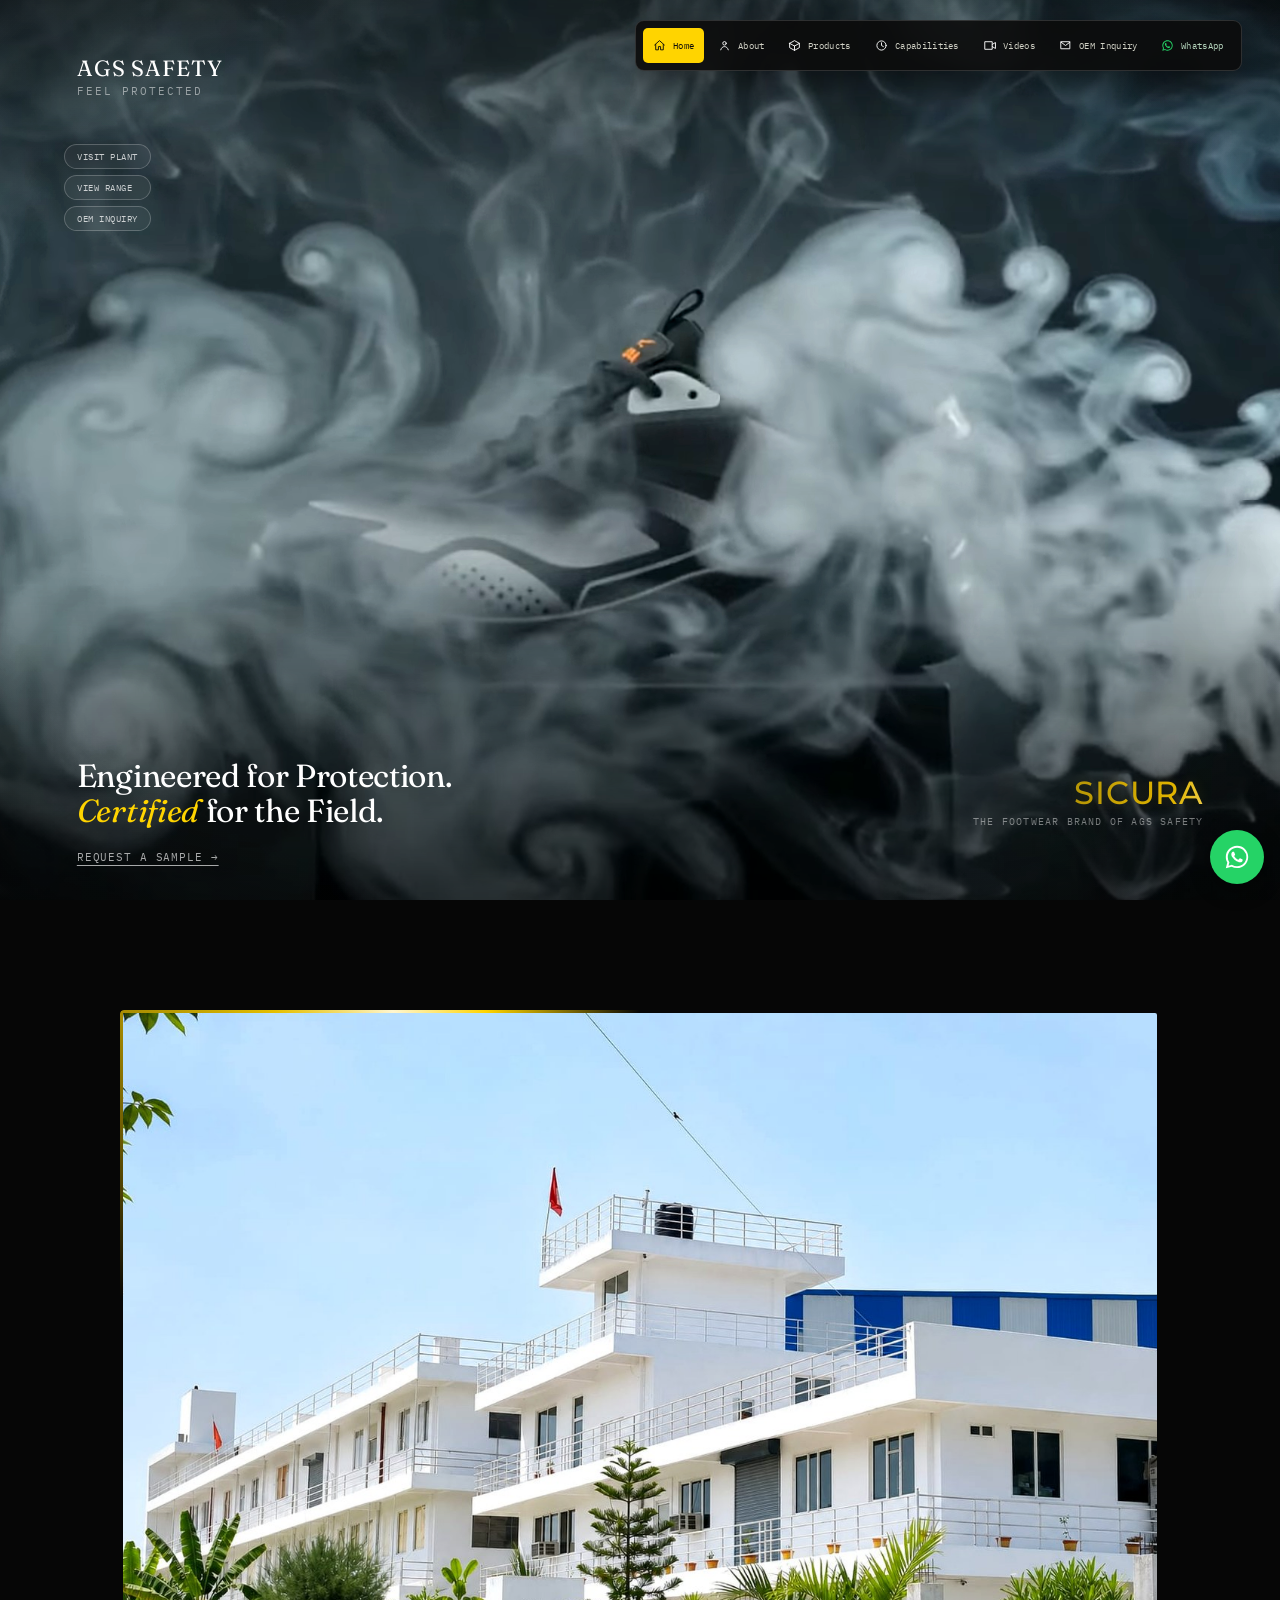
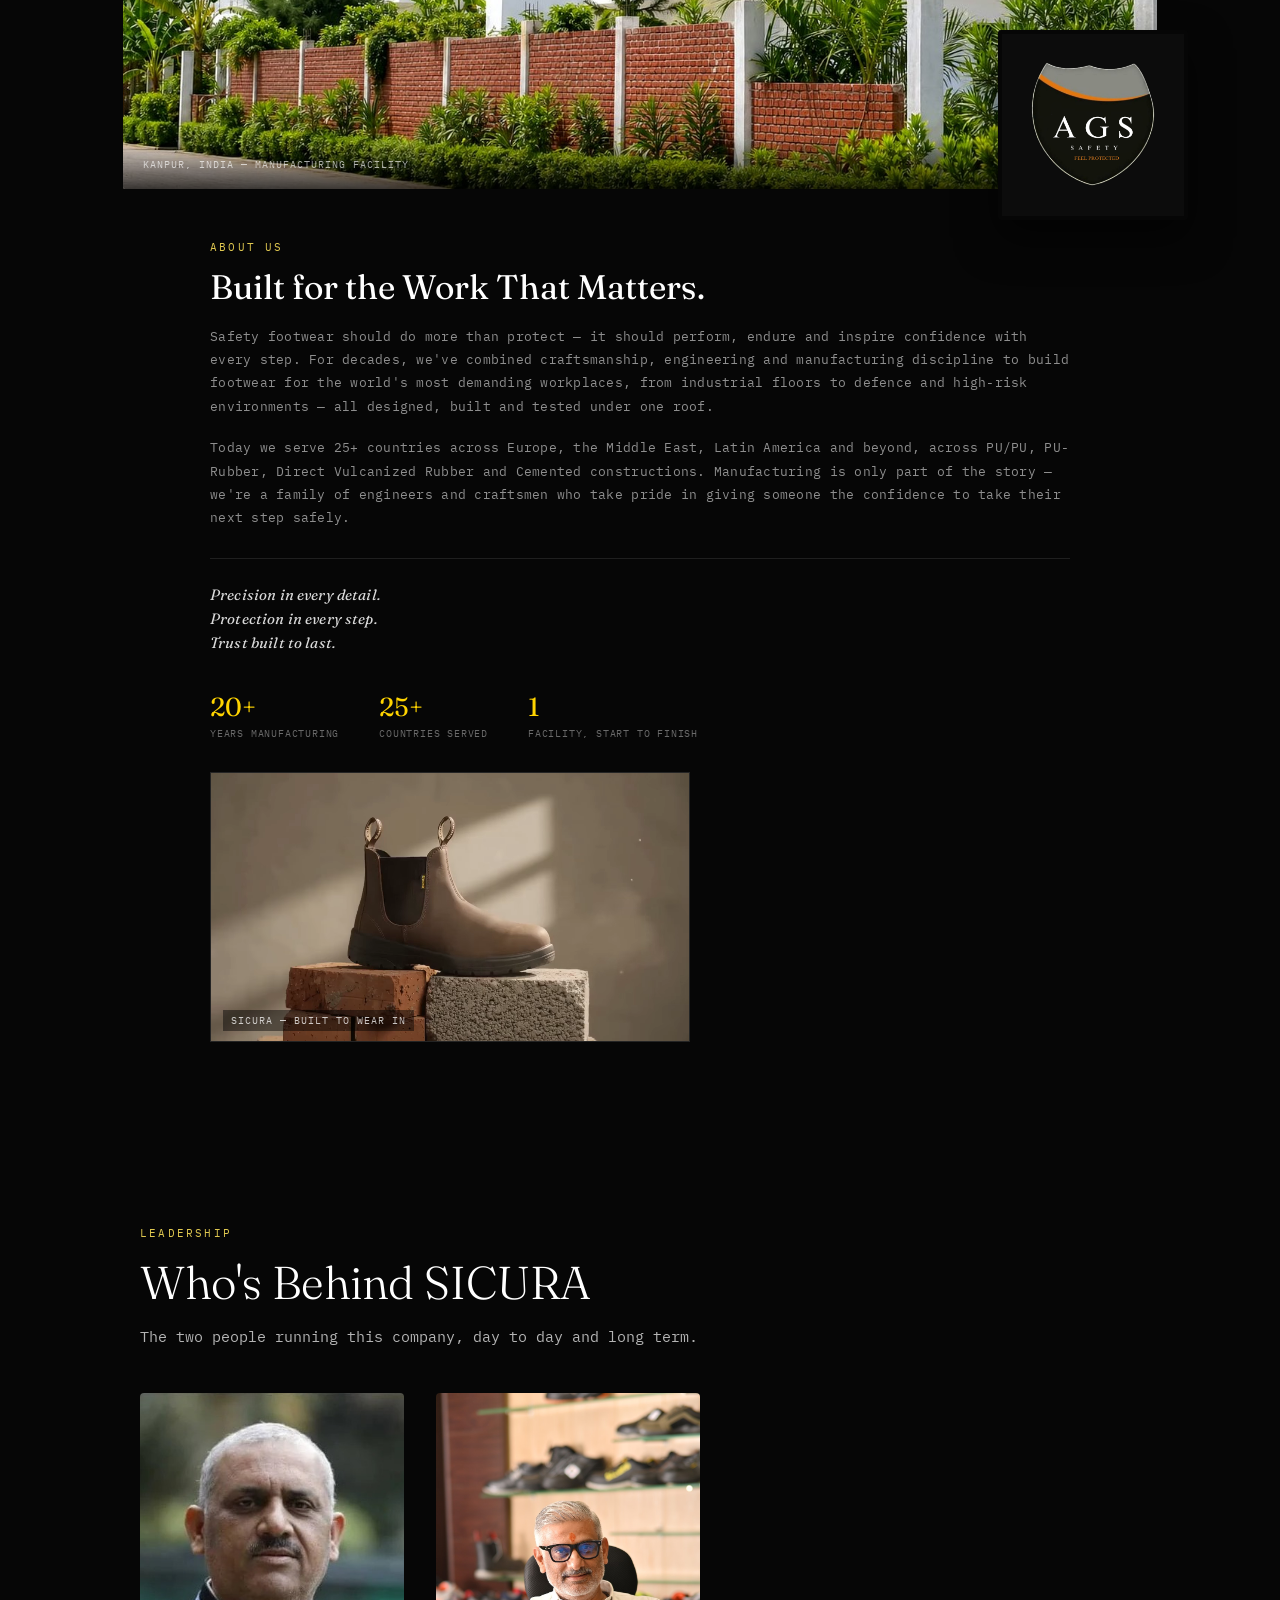
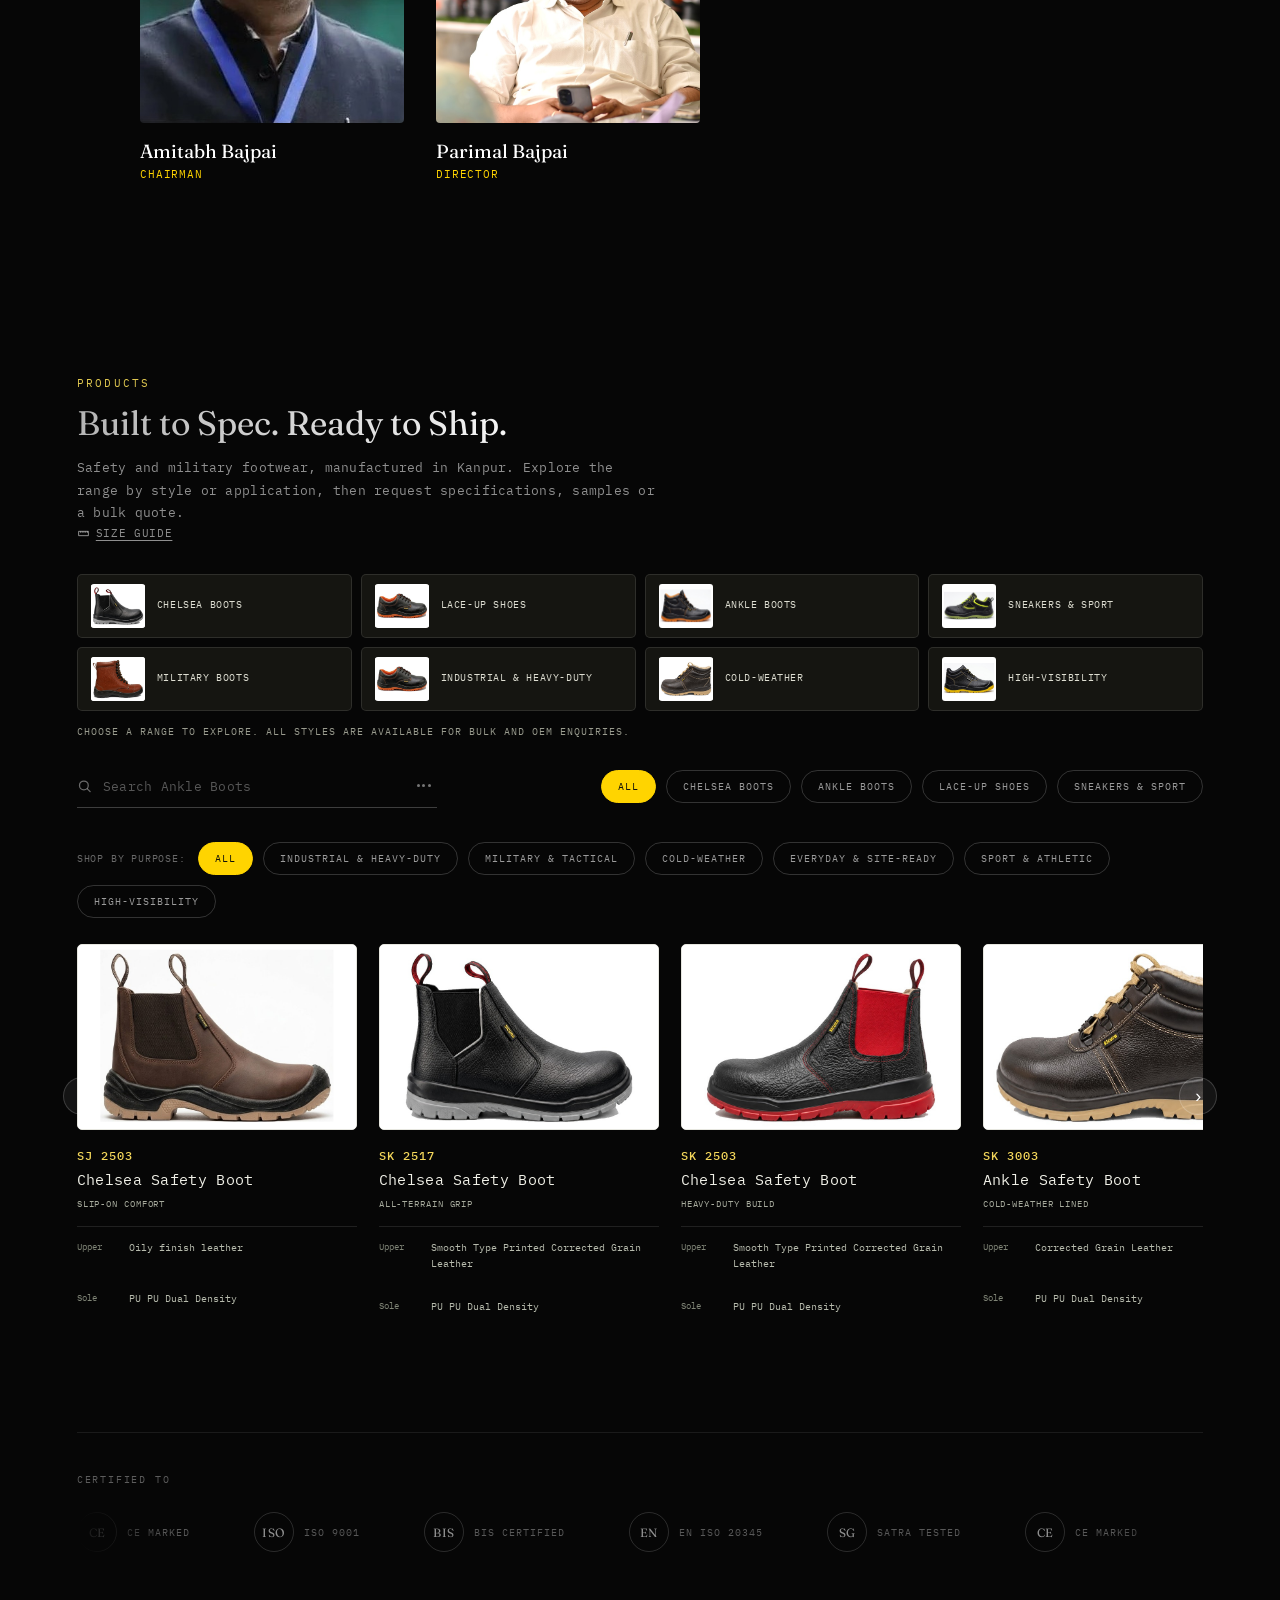
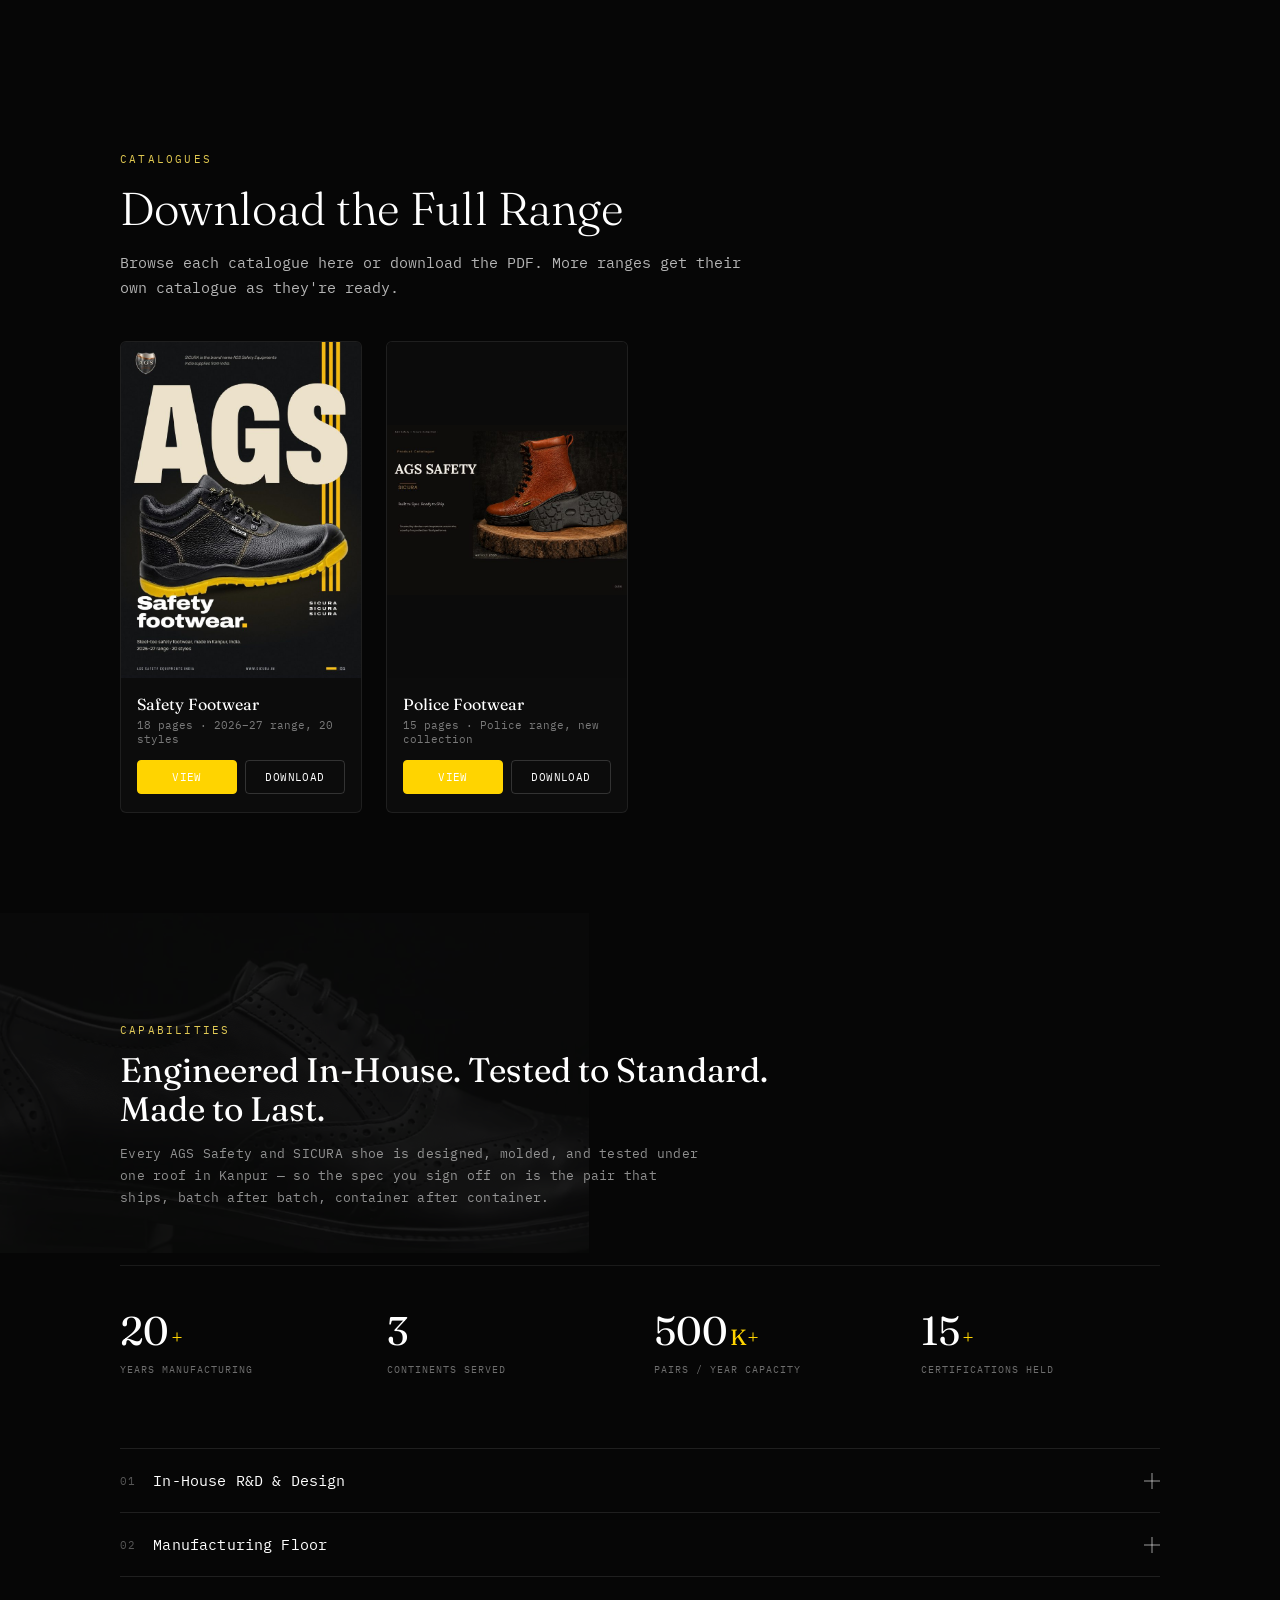
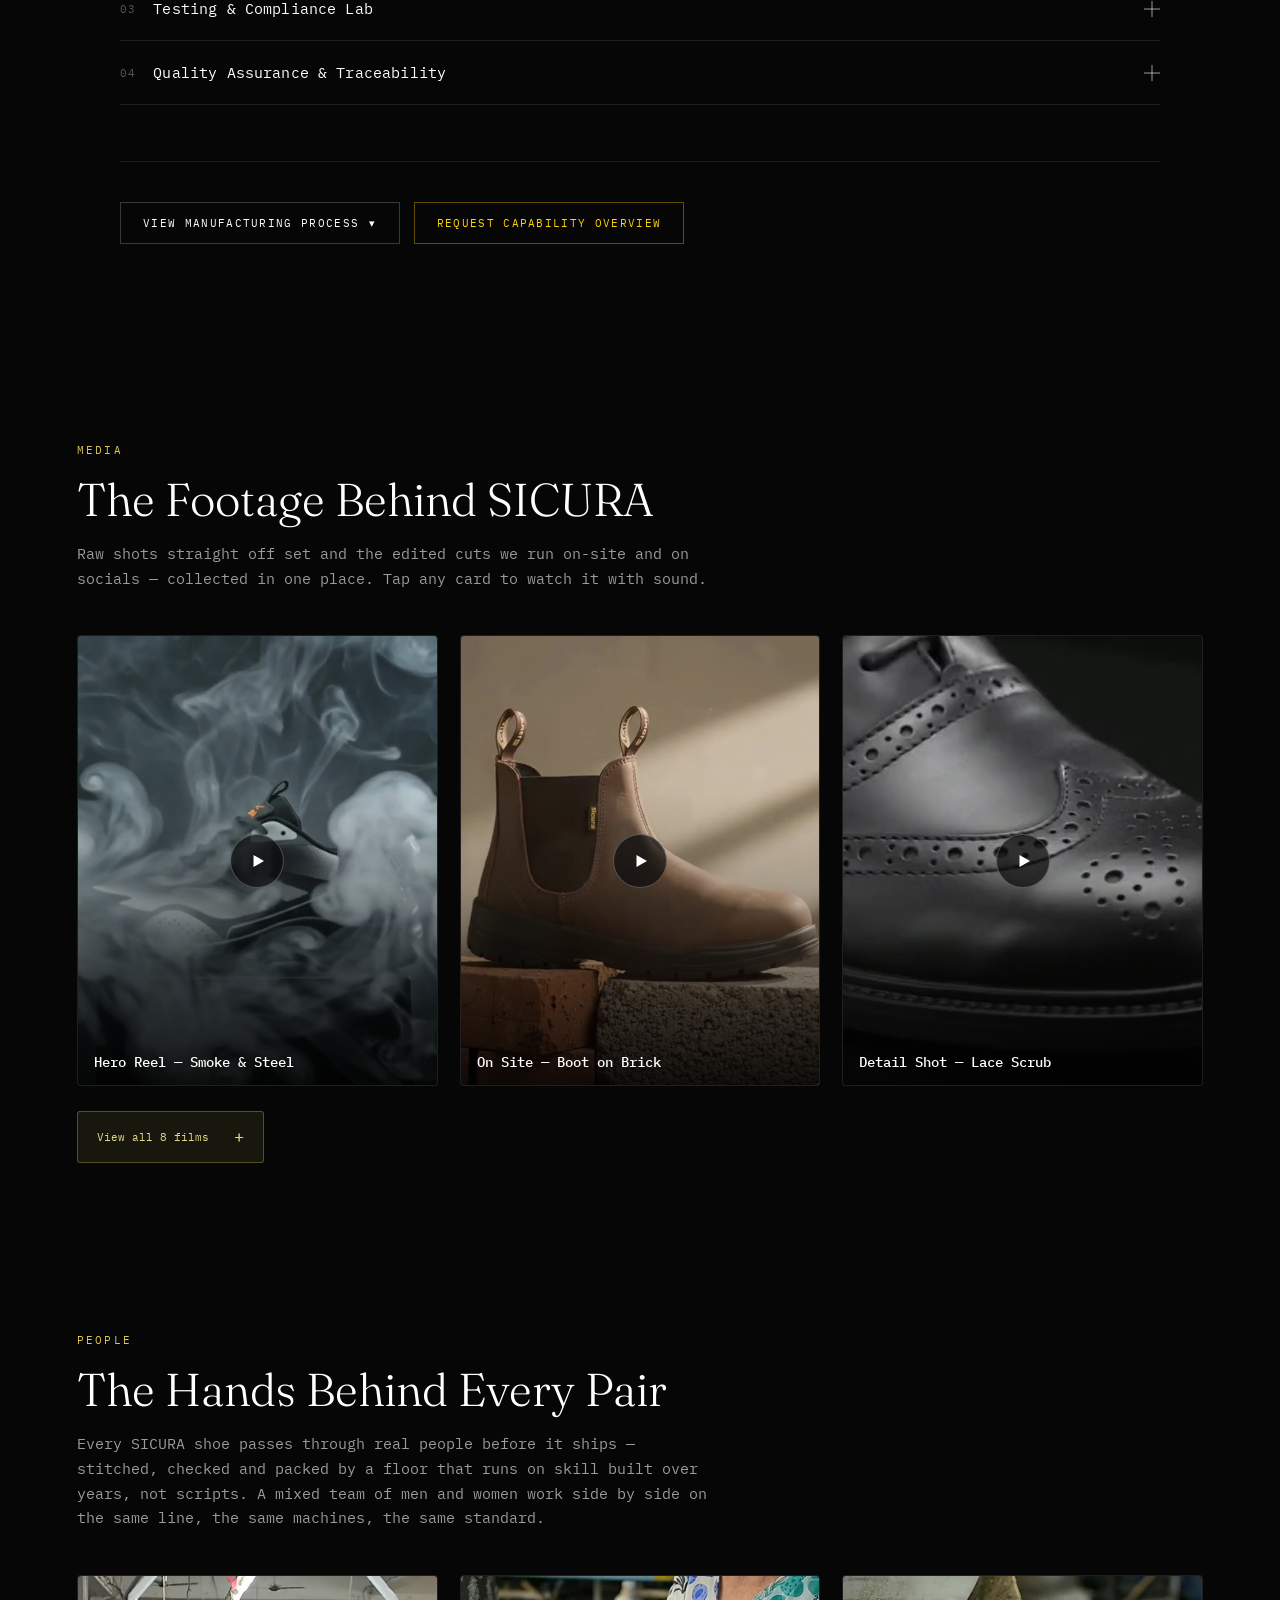
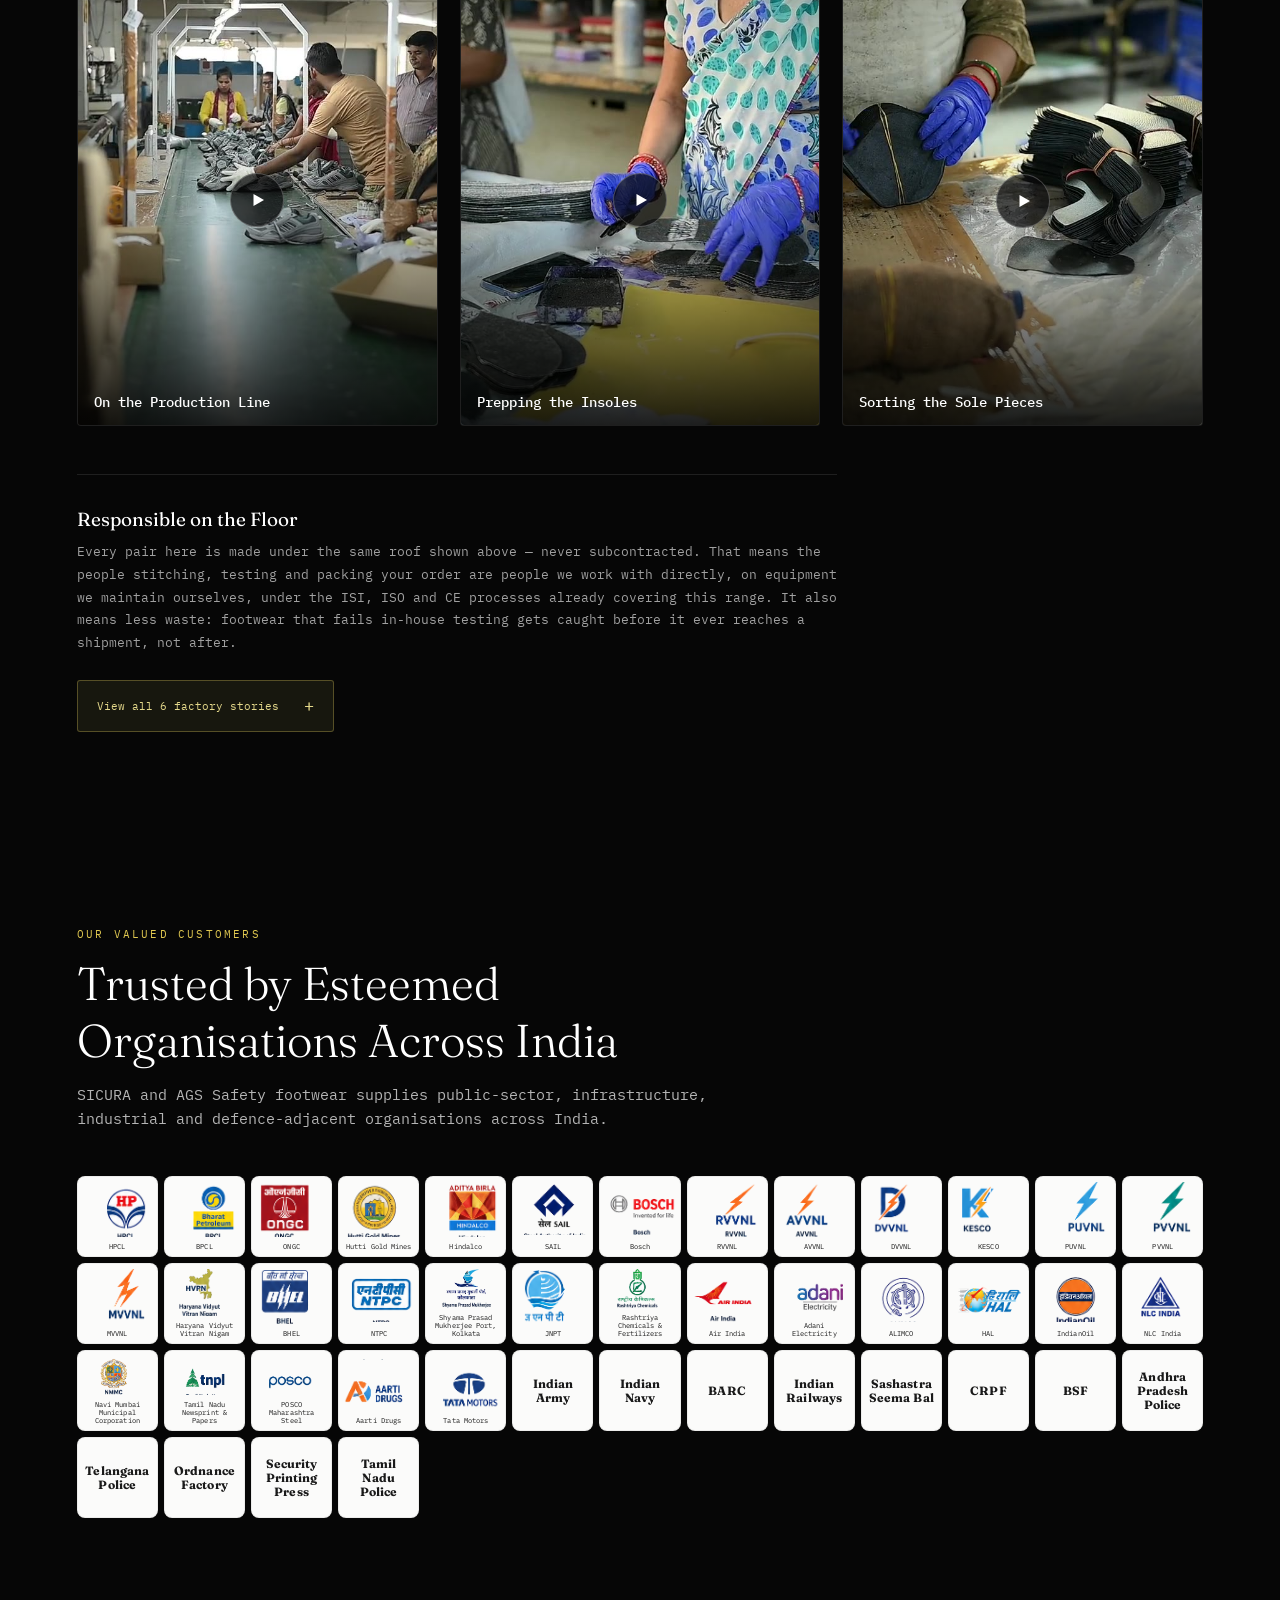
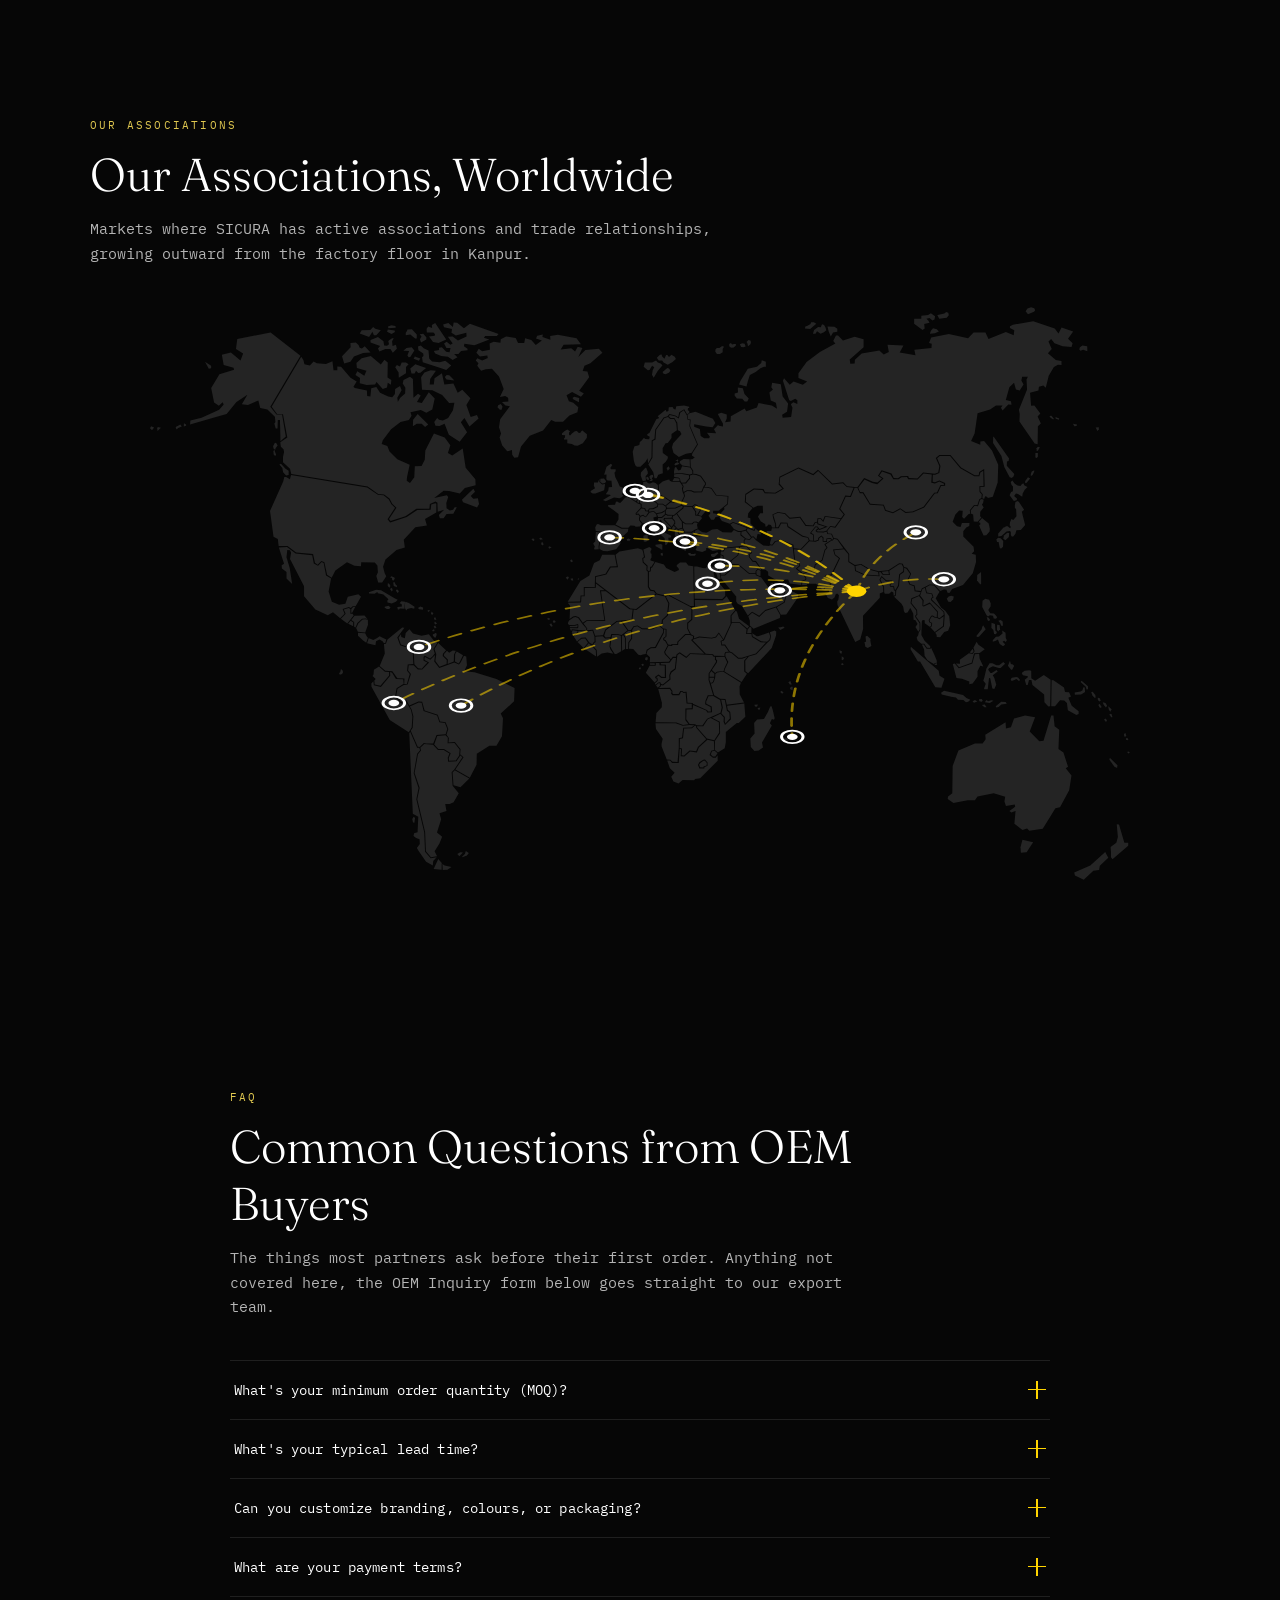
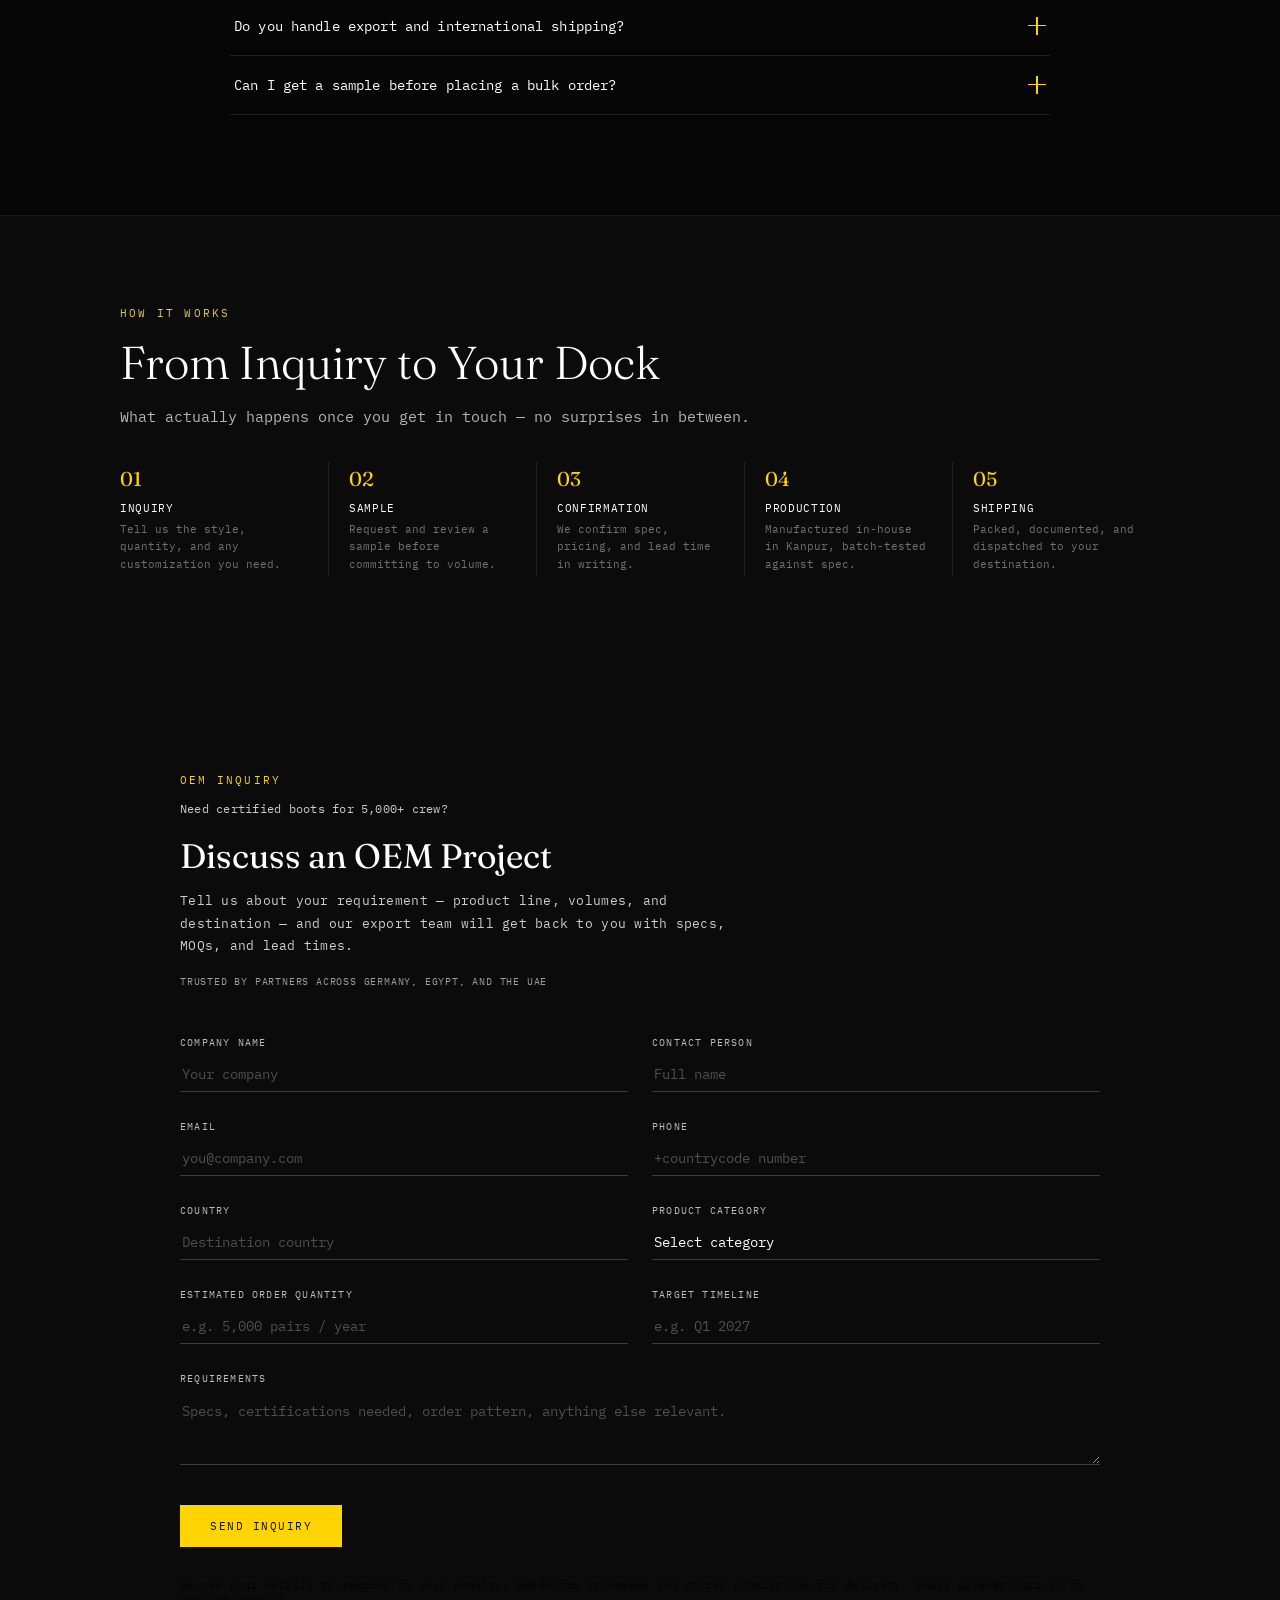
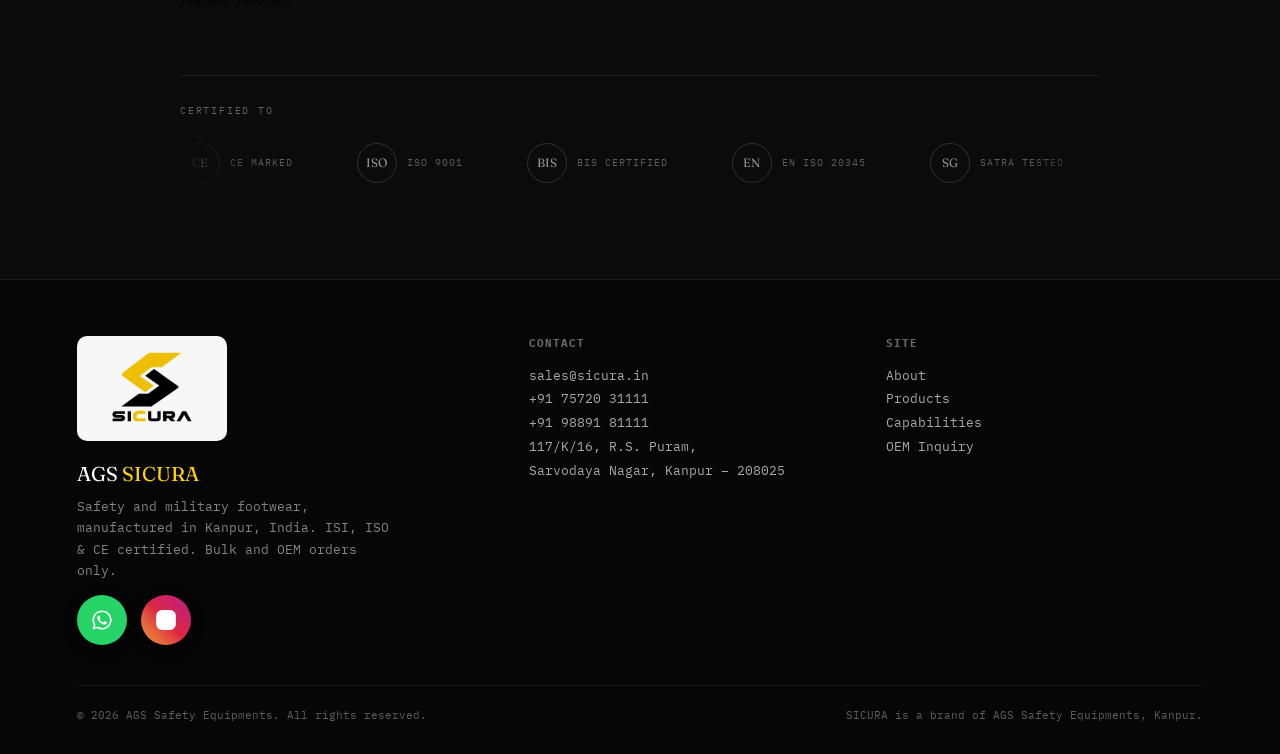
==== commit 77d6bfd1: "Replace eight existing footwear photos with matching new originals; preserve all article data and ex" ====
--- a/index.html
+++ b/index.html
@@ -2963,12 +2963,12 @@
         </div>
         <div class="solar-orbit" style="--r:135px; --a:160deg;">
           <button type="button" class="solar-planet" style="--color:#FFD400" data-goto-filter="boot">
-            <img src="assets/products/boot-black-orange.jpg" alt="Black ankle safety boot with orange trim" loading="lazy"><span>Ankle Boots</span>
+            <img src="assets/products/boot-black-orange.jpg?v=retake-20261031" alt="Black ankle safety boot with orange trim" loading="lazy"><span>Ankle Boots</span>
           </button>
         </div>
         <div class="solar-orbit" style="--r:175px; --a:-20deg;">
           <button type="button" class="solar-planet" style="--color:#DA3A16" data-goto-filter="sport">
-            <img src="assets/products/sport-lime-thick.jpg" alt="Lime sport safety sneaker" loading="lazy"><span>Sneakers &amp; Sport</span>
+            <img src="assets/products/sport-lime-thick.jpg?v=retake-20261031" alt="Lime sport safety sneaker" loading="lazy"><span>Sneakers &amp; Sport</span>
           </button>
         </div>
         <div class="solar-orbit" style="--r:215px; --a:250deg;">
@@ -2988,7 +2988,7 @@
         </div>
         <div class="solar-orbit" style="--r:335px; --a:200deg;">
           <button type="button" class="solar-planet" style="--color:#FFD400" data-goto-purpose="hivis">
-            <img src="assets/products/lace-safety-yellow.jpg" alt="High-visibility yellow lace-up safety shoe" loading="lazy"><span>High-Visibility</span>
+            <img src="assets/products/lace-safety-yellow.jpg?v=retake-20261031" alt="High-visibility yellow lace-up safety shoe" loading="lazy"><span>High-Visibility</span>
           </button>
         </div>
         </div>
@@ -3034,7 +3034,7 @@
       <button class="carousel-nav prev" id="prodPrev" aria-label="Scroll left">‹</button>
       <div class="product-carousel" id="productCarousel">
         <article tabindex="0" role="button" aria-label="View SJ 2503 details" class="product-card pop-in" data-category="chelsea" data-model="SJ 2503" data-name="sj 2503 chelsea safety boot slip-on comfort" data-purpose="everyday" data-product="chelsea-brown">
-          <div class="product-photo"><img src="assets/products/chelsea-brown.jpg" alt="SICURA brown leather chelsea safety boot" loading="lazy"></div>
+          <div class="product-photo"><img src="assets/products/chelsea-brown.jpg?v=retake-20261031" alt="SICURA brown leather chelsea safety boot" loading="lazy"></div>
           <div class="product-model">SJ 2503</div><div class="product-meta"><span class="product-name">Chelsea Safety Boot</span><span class="product-tag">Slip-On Comfort</span></div>
           <dl class="card-specs"><div><dt>Upper</dt><dd>Oily finish leather</dd></div><div><dt>Sole</dt><dd>PU PU Dual Density</dd></div></dl><div class="product-price">Price on request</div>
         </article>
@@ -3054,7 +3054,7 @@
           <dl class="card-specs"><div><dt>Upper</dt><dd>Corrected Grain Leather</dd></div><div><dt>Sole</dt><dd>PU PU Dual Density</dd></div></dl><div class="product-price">Price on request</div>
         </article>
         <article tabindex="0" role="button" aria-label="View SE 3004 details" class="product-card pop-in" data-category="boot" data-model="SE 3004" data-name="se 3004 ankle safety boot high-ankle support" data-purpose="industrial" data-product="boot-black-orange">
-          <div class="product-photo"><img src="assets/products/boot-black-orange.jpg" alt="SICURA black and orange ankle safety boot" loading="lazy"></div>
+          <div class="product-photo"><img src="assets/products/boot-black-orange.jpg?v=retake-20261031" alt="SICURA black and orange ankle safety boot" loading="lazy"></div>
           <div class="product-model">SE 3004</div><div class="product-meta"><span class="product-name">Ankle Safety Boot</span><span class="product-tag">High-Ankle Support</span></div>
           <dl class="card-specs"><div><dt>Upper</dt><dd>Corrected Grain Leather</dd></div><div><dt>Sole</dt><dd>PU PU Dual Density</dd></div></dl><div class="product-price">Price on request</div>
         </article>
@@ -3089,12 +3089,12 @@
           <dl class="card-specs"><div><dt>Upper</dt><dd>White Microfiber</dd></div><div><dt>Sole</dt><dd>PU Sole</dd></div></dl><div class="product-price">Price on request</div>
         </article>
         <article tabindex="0" role="button" aria-label="View SE 2598 details" class="product-card pop-in" data-category="sport" data-model="SE 2598" data-name="se 2598 sport safety shoe athletic grip" data-purpose="sport" data-product="sport-lime-thick">
-          <div class="product-photo"><img src="assets/products/sport-lime-thick.jpg" alt="SICURA black and lime sport safety shoe with thick sole" loading="lazy"></div>
+          <div class="product-photo"><img src="assets/products/sport-lime-thick.jpg?v=retake-20261031" alt="SICURA black and lime sport safety shoe with thick sole" loading="lazy"></div>
           <div class="product-model">SE 2598</div><div class="product-meta"><span class="product-name">Sport Safety Shoe</span><span class="product-tag">Athletic Grip</span></div>
           <dl class="card-specs"><div><dt>Upper</dt><dd>Forest Print Corrected Grain Leather</dd></div><div><dt>Sole</dt><dd>PU PU Dual Density</dd></div></dl><div class="product-price">Price on request</div>
         </article>
         <article tabindex="0" role="button" aria-label="View SK 715 details" class="product-card pop-in" data-category="chelsea" data-model="SK 715" data-name="sk 715 chelsea safety boot suede finish" data-purpose="everyday" data-product="chelsea-black-suede">
-          <div class="product-photo"><img src="assets/products/chelsea-black-suede.jpg" alt="SICURA black suede-finish chelsea safety boot" loading="lazy"></div>
+          <div class="product-photo"><img src="assets/products/chelsea-black-suede.jpg?v=retake-20261031" alt="SICURA black suede-finish chelsea safety boot" loading="lazy"></div>
           <div class="product-model">SK 715</div><div class="product-meta"><span class="product-name">Chelsea Safety Boot</span><span class="product-tag">Suede Finish</span></div>
           <dl class="card-specs"><div><dt>Upper</dt><dd>Microfiber Suede Upper Material</dd></div><div><dt>Sole</dt><dd>PU Sole</dd></div></dl><div class="product-price">Price on request</div>
         </article>
@@ -3119,7 +3119,7 @@
           <dl class="card-specs"><div><dt>Upper</dt><dd>Soft Milled Corrected Grain Leather</dd></div><div><dt>Sole</dt><dd>PU Sole</dd></div></dl><div class="product-price">Price on request</div>
         </article>
         <article tabindex="0" role="button" aria-label="View SJ 2704 details" class="product-card pop-in" data-category="lace" data-model="SJ 2704" data-name="sj 2704 lace-up safety shoe steel eyelets" data-purpose="industrial" data-product="lace-steel-eyelet">
-          <div class="product-photo"><img src="assets/products/lace-steel-eyelet.jpg" alt="SICURA black lace-up safety shoe with steel eyelets" loading="lazy"></div>
+          <div class="product-photo"><img src="assets/products/lace-steel-eyelet.jpg?v=retake-20261031" alt="SICURA black lace-up safety shoe with steel eyelets" loading="lazy"></div>
           <div class="product-model">SJ 2704</div><div class="product-meta"><span class="product-name">Lace-Up Safety Shoe</span><span class="product-tag">Steel Eyelets</span></div>
           <dl class="card-specs"><div><dt>Upper</dt><dd>Corrected Grain Leather</dd></div><div><dt>Sole</dt><dd>Rubber Sole</dd></div></dl><div class="product-price">Price on request</div>
         </article>
@@ -3144,17 +3144,17 @@
           <dl class="card-specs"><div><dt>Upper</dt><dd>BLACK WATER REPELLENT PE Textile</dd></div><div><dt>Sole</dt><dd>Rubber Outsole and PU Midsole</dd></div></dl><div class="product-price">Price on request</div>
         </article>
         <article tabindex="0" role="button" aria-label="View SQ 2684 details" class="product-card pop-in" data-category="boot" data-model="SQ 2684" data-name="sq 2684 tactical duty boot side zip" data-purpose="military" data-product="boot-tactical-hex">
-          <div class="product-photo"><img src="assets/products/boot-tactical-hex.jpg" alt="SICURA black tactical duty boot" loading="lazy"></div>
+          <div class="product-photo"><img src="assets/products/boot-tactical-hex.jpg?v=retake-20261031" alt="SICURA black tactical duty boot" loading="lazy"></div>
           <div class="product-model">SQ 2684</div><div class="product-meta"><span class="product-name">Tactical Duty Boot</span><span class="product-tag">Side-Zip Entry</span></div>
           <dl class="card-specs"><div><dt>Upper</dt><dd>Plain Soft Corrected Grain Leather and Mix of Textile</dd></div><div><dt>Sole</dt><dd>Rubber Outsole and PU Midsole</dd></div></dl><div class="product-price">Price on request</div>
         </article>
         <article tabindex="0" role="button" aria-label="View SJ 19025 details" class="product-card pop-in" data-category="lace" data-model="SJ 19025" data-name="sj 19025 safety shoe high visibility yellow" data-purpose="hivis" data-product="lace-safety-yellow">
-          <div class="product-photo"><img src="assets/products/lace-safety-yellow.jpg" alt="SICURA black safety shoe with yellow trim" loading="lazy"></div>
+          <div class="product-photo"><img src="assets/products/lace-safety-yellow.jpg?v=retake-20261031" alt="SICURA black safety shoe with yellow trim" loading="lazy"></div>
           <div class="product-model">SJ 19025</div><div class="product-meta"><span class="product-name">Safety Shoe</span><span class="product-tag">High-Visibility Trim</span></div>
           <dl class="card-specs"><div><dt>Upper</dt><dd>Corrected Grain Leather</dd></div><div><dt>Sole</dt><dd>PU PU Dual Density</dd></div></dl><div class="product-price">Price on request</div>
         </article>
         <article tabindex="0" role="button" aria-label="View SJ 2703 details" class="product-card pop-in" data-category="sport" data-model="SJ 2703" data-name="sj 2703 sport safety shoe suede blue" data-purpose="sport" data-product="sport-suede-blue">
-          <div class="product-photo"><img src="assets/products/sport-suede-blue.jpg" alt="SICURA blue suede sport safety shoe" loading="lazy"></div>
+          <div class="product-photo"><img src="assets/products/sport-suede-blue.jpg?v=retake-20261031" alt="SICURA blue suede sport safety shoe" loading="lazy"></div>
           <div class="product-model">SJ 2703</div><div class="product-meta"><span class="product-name">Sport Safety Shoe</span><span class="product-tag">Suede Trail Build</span></div>
           <dl class="card-specs"><div><dt>Upper</dt><dd>Suede Leather with Mix of Birex Textile</dd></div><div><dt>Sole</dt><dd>PU PU Dual Density</dd></div></dl><div class="product-price">Price on request</div>
         </article>
@@ -4820,7 +4820,7 @@
 
     var DETAILS = {
       'chelsea-brown': {
-        img: 'assets/products/chelsea-brown.jpg',
+        img: 'assets/products/chelsea-brown.jpg?v=retake-20261031',
         specs: [{ k: 'Model', v: 'SJ 2503' }, { k: 'Sole', v: 'PU PU Dual Density' }, { k: 'Upper', v: 'Oily finish leather' }, { k: 'Sizes', v: '35 TO 46' }, { k: 'Colours', v: 'Black Brown' }, { k: 'MOQ', v: '500 pairs' }, { k: 'Standard', v: 'EN ISO 20345:2024' }],
         desc: "A slip-on Chelsea boot for crews on and off the floor all day, with no laces to slow you down. Same reinforced toe and bonded sole as the rest of the range, in a warmer brown leather that reads less industrial.",
       },
@@ -4840,7 +4840,7 @@
         desc: "The cold-weather boot in the range. A warm lining holds heat through outdoor shifts, cold storage, and early starts, without adding bulk that slows you down.",
       },
       'boot-black-orange': {
-        img: 'assets/products/boot-black-orange.jpg',
+        img: 'assets/products/boot-black-orange.jpg?v=retake-20261031',
         specs: [{ k: 'Model', v: 'SE 3004' }, { k: 'Sole', v: 'PU PU Dual Density' }, { k: 'Upper', v: 'Corrected Grain Leather' }, { k: 'Sizes', v: '39 TO 46' }, { k: 'Colours', v: 'Black Brown' }, { k: 'MOQ', v: '500 PAIR' }, { k: 'Standard', v: 'EN ISO 20345:2024' }],
         desc: "A high-ankle boot built for real ankle-twist risk — loading docks, uneven yards, ladder work. Full-height lacing and a grippy orange sole, built for wet or oily floors, keep the foot stable where a standard boot won't.",
       },
@@ -4875,12 +4875,12 @@
         desc: "The lightest shoe in the range — for environments where a boot or lace-up is overkill, but certified protection still isn't optional. Athletic shape, full toe and sole protection underneath.",
       },
       'sport-lime-thick': {
-        img: 'assets/products/sport-lime-thick.jpg',
+        img: 'assets/products/sport-lime-thick.jpg?v=retake-20261031',
         specs: [{ k: 'Model', v: 'SE 2598' }, { k: 'Safety Class', v: 'S 1 / S1P' }, { k: 'Sole', v: 'PU PU Dual Density' }, { k: 'Upper', v: 'Forest Print Corrected Grain Leather' }, { k: 'Sizes', v: '39 TO 46' }, { k: 'Colours', v: 'Black Brown' }, { k: 'MOQ', v: '500 pairs' }, { k: 'Standard', v: 'EN ISO 20345:2024' }],
         desc: "The thicker-soled sport shoe — same breathable, lightweight build as the rest of the athletic line, with extra sole depth for more cushioning and grip on rougher ground.",
       },
       'chelsea-black-suede': {
-        img: 'assets/products/chelsea-black-suede.jpg',
+        img: 'assets/products/chelsea-black-suede.jpg?v=retake-20261031',
         specs: [{ k: 'Model', v: 'SK 715' }, { k: 'Sole', v: 'PU Sole' }, { k: 'Upper', v: 'Microfiber Suede Upper Material' }, { k: 'Sizes', v: '39 TO 46' }, { k: 'Colours', v: 'Black' }, { k: 'MOQ', v: '500 pairs' }, { k: 'Standard', v: 'EN ISO 20345:2024' }],
         desc: "A lower-profile Chelsea on a solid black outsole rather than the two-tone grey used elsewhere in the line — a cleaner, quieter look with the same slip-on convenience.",
       },
@@ -4920,7 +4920,7 @@
         desc: "A lighter combat boot — a leather-and-canvas build instead of full leather, for the same tall, laced coverage with less weight over a long, active shift.",
       },
       'boot-tactical-hex': {
-        img: 'assets/products/boot-tactical-hex.jpg',
+        img: 'assets/products/boot-tactical-hex.jpg?v=retake-20261031',
         specs: [{ k: 'Model', v: 'SQ 2684' }, { k: 'Sole', v: 'Rubber Outsole and PU Midsole' }, { k: 'Upper', v: 'Plain Soft Corrected Grain Leather and Mix of Textile' }, { k: 'Sizes', v: '39 TO 45' }, { k: 'Colours', v: 'Black' }, { k: 'MOQ', v: '500 pairs' }, { k: 'Standard', v: 'EN ISO 20345:2024' }],
         desc: "A low-profile, side-zip duty boot for roles that need speed and quiet, not just standing power. Closer to tactical footwear than a standard work boot.",
       },
@@ -4930,17 +4930,17 @@
         desc: "The standard black lace-up on a tan contrast sole — same everyday protection, a slightly warmer look than the all-black version.",
       },
       'lace-safety-yellow': {
-        img: 'assets/products/lace-safety-yellow.jpg',
+        img: 'assets/products/lace-safety-yellow.jpg?v=retake-20261031',
         specs: [{ k: 'Model', v: 'SJ 19025' }, { k: 'Sole', v: 'PU PU Dual Density' }, { k: 'Upper', v: 'Corrected Grain Leather' }, { k: 'Sizes', v: '35 TO 46' }, { k: 'Colours', v: 'Black Brown' }, { k: 'MOQ', v: '500 pairs' }, { k: 'Standard', v: 'EN ISO 20345:2024' }],
         desc: "High-visibility yellow trim placed where it actually helps — lacing, collar, sole — for anyone who needs to be seen in low light or busy yards.",
       },
       'lace-steel-eyelet': {
-        img: 'assets/products/lace-steel-eyelet.jpg',
+        img: 'assets/products/lace-steel-eyelet.jpg?v=retake-20261031',
         specs: [{ k: 'Model', v: 'SJ 2704' }, { k: 'Sole', v: 'Rubber Sole' }, { k: 'Upper', v: 'Corrected Grain Leather' }, { k: 'Sizes', v: '35 TO 46' }, { k: 'Colours', v: 'Black Brown' }, { k: 'MOQ', v: '500 pairs' }, { k: 'Standard', v: 'EN ISO 20345:2024' }],
         desc: "Built around one upgrade: real steel eyelets instead of the standard finish, for anyone hard on their laces and eyelets day to day.",
       },
       'sport-suede-blue': {
-        img: 'assets/products/sport-suede-blue.jpg',
+        img: 'assets/products/sport-suede-blue.jpg?v=retake-20261031',
         specs: [{ k: 'Model', v: 'SJ 2703' }, { k: 'Safety Class', v: 'S 1 / S1P' }, { k: 'Sole', v: 'PU PU Dual Density' }, { k: 'Upper', v: 'Suede Leather with Mix of Birex Textile' }, { k: 'Sizes', v: '35 TO 46' }, { k: 'Colours', v: 'Black Blue Beige' }, { k: 'MOQ', v: '500 pairs' }, { k: 'Standard', v: 'EN ISO 20345:2024' }],
         desc: "A suede-textured take on the sport line, in a distinct blue-grey tone — same lightweight, athletic build, with a deeper tread for trail or outdoor-adjacent ground.",
       },
@@ -5245,7 +5245,7 @@
 <script id="product-framing-script">
 (function(){
  'use strict';
- const frames={"boot-black-orange.jpg":[792,594,52,67,693,450,0],"boot-brown-fur.jpg":[787,591,47,68,694,461,0],"boot-canvas-combat.jpg":[831,624,52,56,730,510,0],"boot-chukka-black.jpg":[785,589,45,96,694,397,0],"boot-tactical-hex.jpg":[941,706,123,49,695,606,2.3],"boot-tall-combat.jpg":[820,615,64,43,695,526,0],"boot-tan-military.jpg":[828,621,69,48,695,526,0],"boot-tan-trim.jpg":[788,591,47,92,695,406,0],"boot-tan-zip.jpg":[792,594,51,96,695,399,0],"boot-zip-ankle.jpg":[809,607,46,91,715,422,0],"chelsea-black-suede.jpg":[787,591,47,50,695,494,0],"chelsea-black.jpg":[799,600,51,40,694,516,0],"chelsea-brown.jpg":[813,610,60,43,698,515,0],"chelsea-red.jpg":[802,602,56,42,695,513,0],"lace-black-orange.jpg":[792,594,51,127,695,344,0],"lace-black-tan.jpg":[792,594,51,127,695,337,0],"lace-black-tansole.jpg":[789,592,49,130,695,337,0],"lace-black-thread.jpg":[790,593,49,130,695,334,0],"lace-black.jpg":[783,588,43,115,694,356,0],"lace-brown.jpg":[792,594,50,124,696,343,0],"lace-safety-yellow.jpg":[792,594,51,106,695,378,0],"lace-steel-eyelet.jpg":[792,594,51,97,693,398,0],"sneaker-white.jpg":[895,672,75,94,751,423,0],"sport-lime-thick.jpg":[792,594,51,115,694,358,0],"sport-suede-blue.jpg":[802,602,52,129,701,342,0]};
+ const frames={"boot-black-orange.jpg":[808,523,13,7,794,515,0],"boot-brown-fur.jpg":[787,591,47,68,694,461,0],"boot-canvas-combat.jpg":[831,624,52,56,730,510,0],"boot-chukka-black.jpg":[785,589,45,96,694,397,0],"boot-tactical-hex.jpg":[745,659,8,16,728,630,0],"boot-tall-combat.jpg":[820,615,64,43,695,526,0],"boot-tan-military.jpg":[828,621,69,48,695,526,0],"boot-tan-trim.jpg":[788,591,47,92,695,406,0],"boot-tan-zip.jpg":[792,594,51,96,695,399,0],"boot-zip-ankle.jpg":[809,607,46,91,715,422,0],"chelsea-black-suede.jpg":[777,601,10,10,747,579,0],"chelsea-black.jpg":[799,600,51,40,694,516,0],"chelsea-brown.jpg":[724,534,6,11,713,523,0],"chelsea-red.jpg":[802,602,56,42,695,513,0],"lace-black-orange.jpg":[792,594,51,127,695,344,0],"lace-black-tan.jpg":[792,594,51,127,695,337,0],"lace-black-tansole.jpg":[789,592,49,130,695,337,0],"lace-black-thread.jpg":[790,593,49,130,695,334,0],"lace-black.jpg":[783,588,43,115,694,356,0],"lace-brown.jpg":[792,594,50,124,696,343,0],"lace-safety-yellow.jpg":[750,456,3,27,747,422,0],"lace-steel-eyelet.jpg":[813,448,0,2,813,440,0],"sneaker-white.jpg":[895,672,75,94,751,423,0],"sport-lime-thick.jpg":[856,474,0,15,846,453,0],"sport-suede-blue.jpg":[871,465,0,7,871,449,0]};
  const selector='.product-photo img,.solar-planet img,#productModalImg,.related-photo img';
  const seen=new WeakSet();
  function sourceFrame(img){return frames[(img.getAttribute('src')||'').split('/').pop().split('?')[0]];}
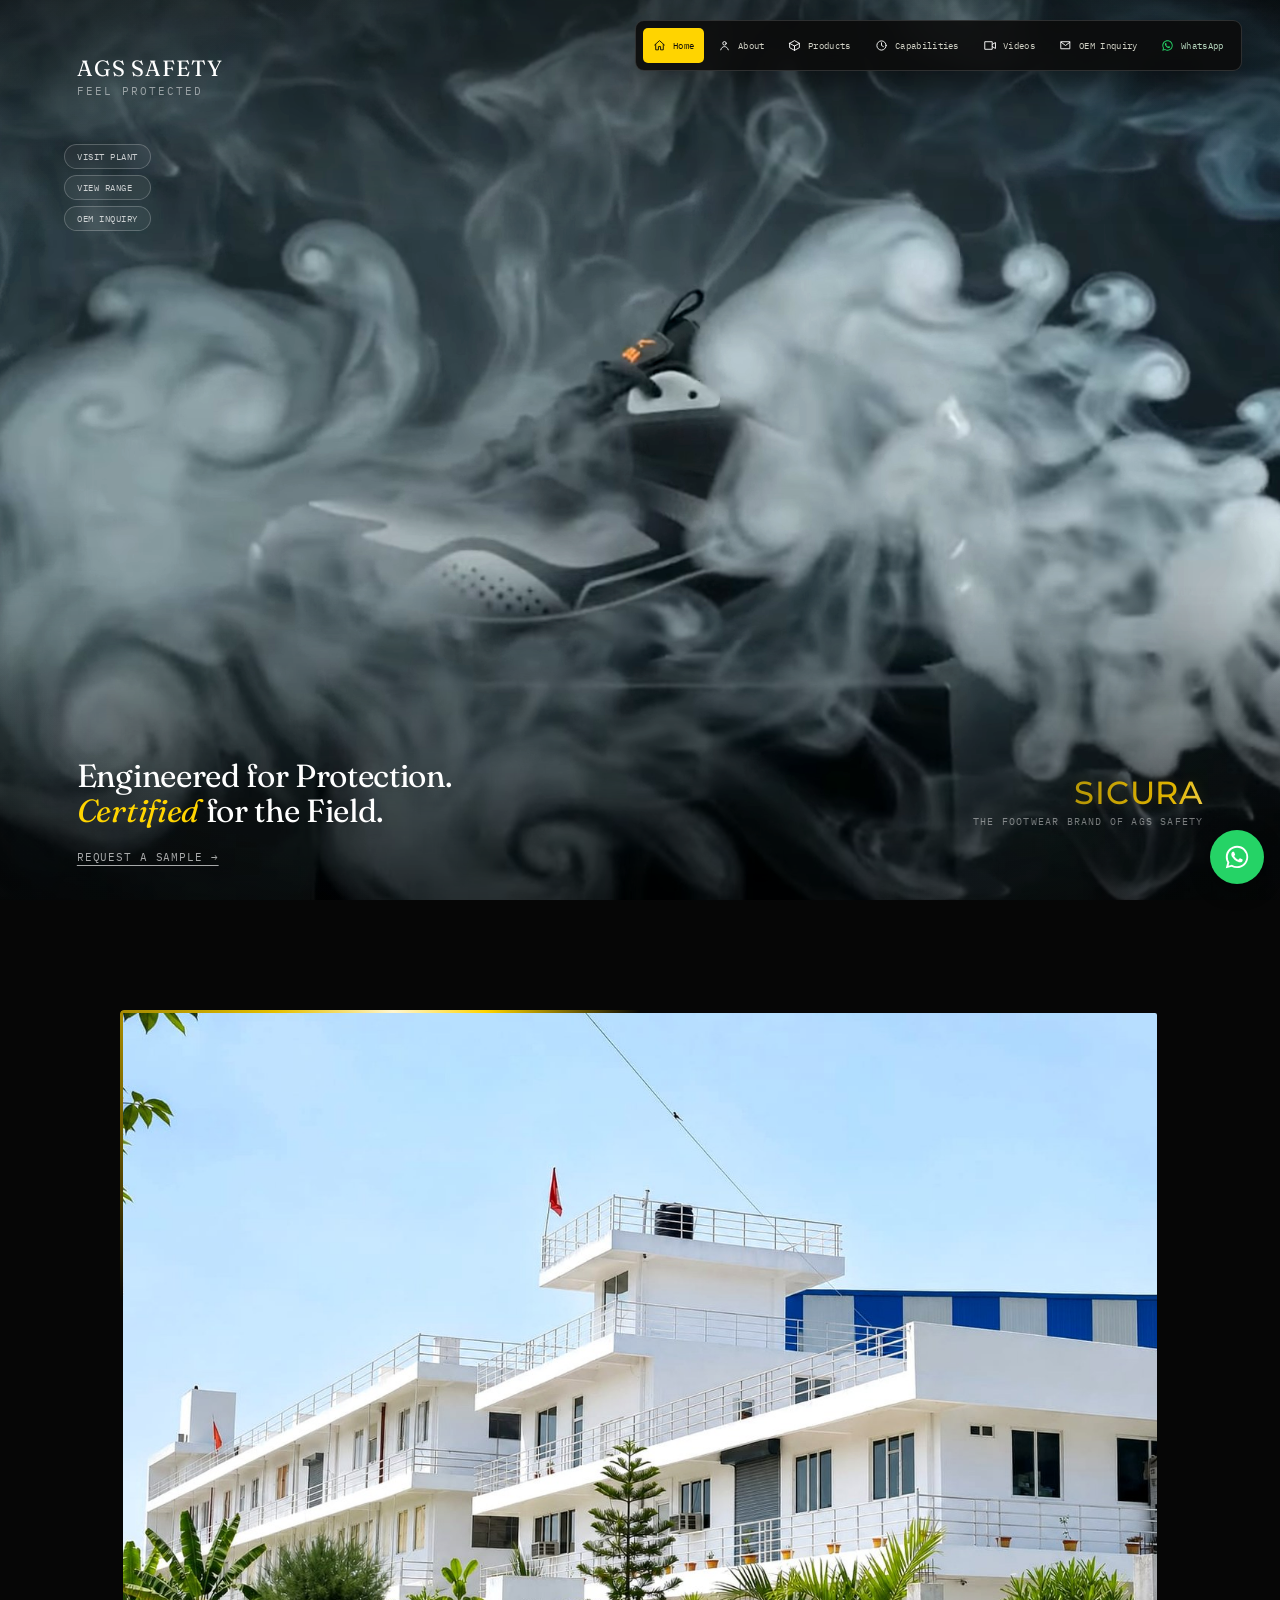
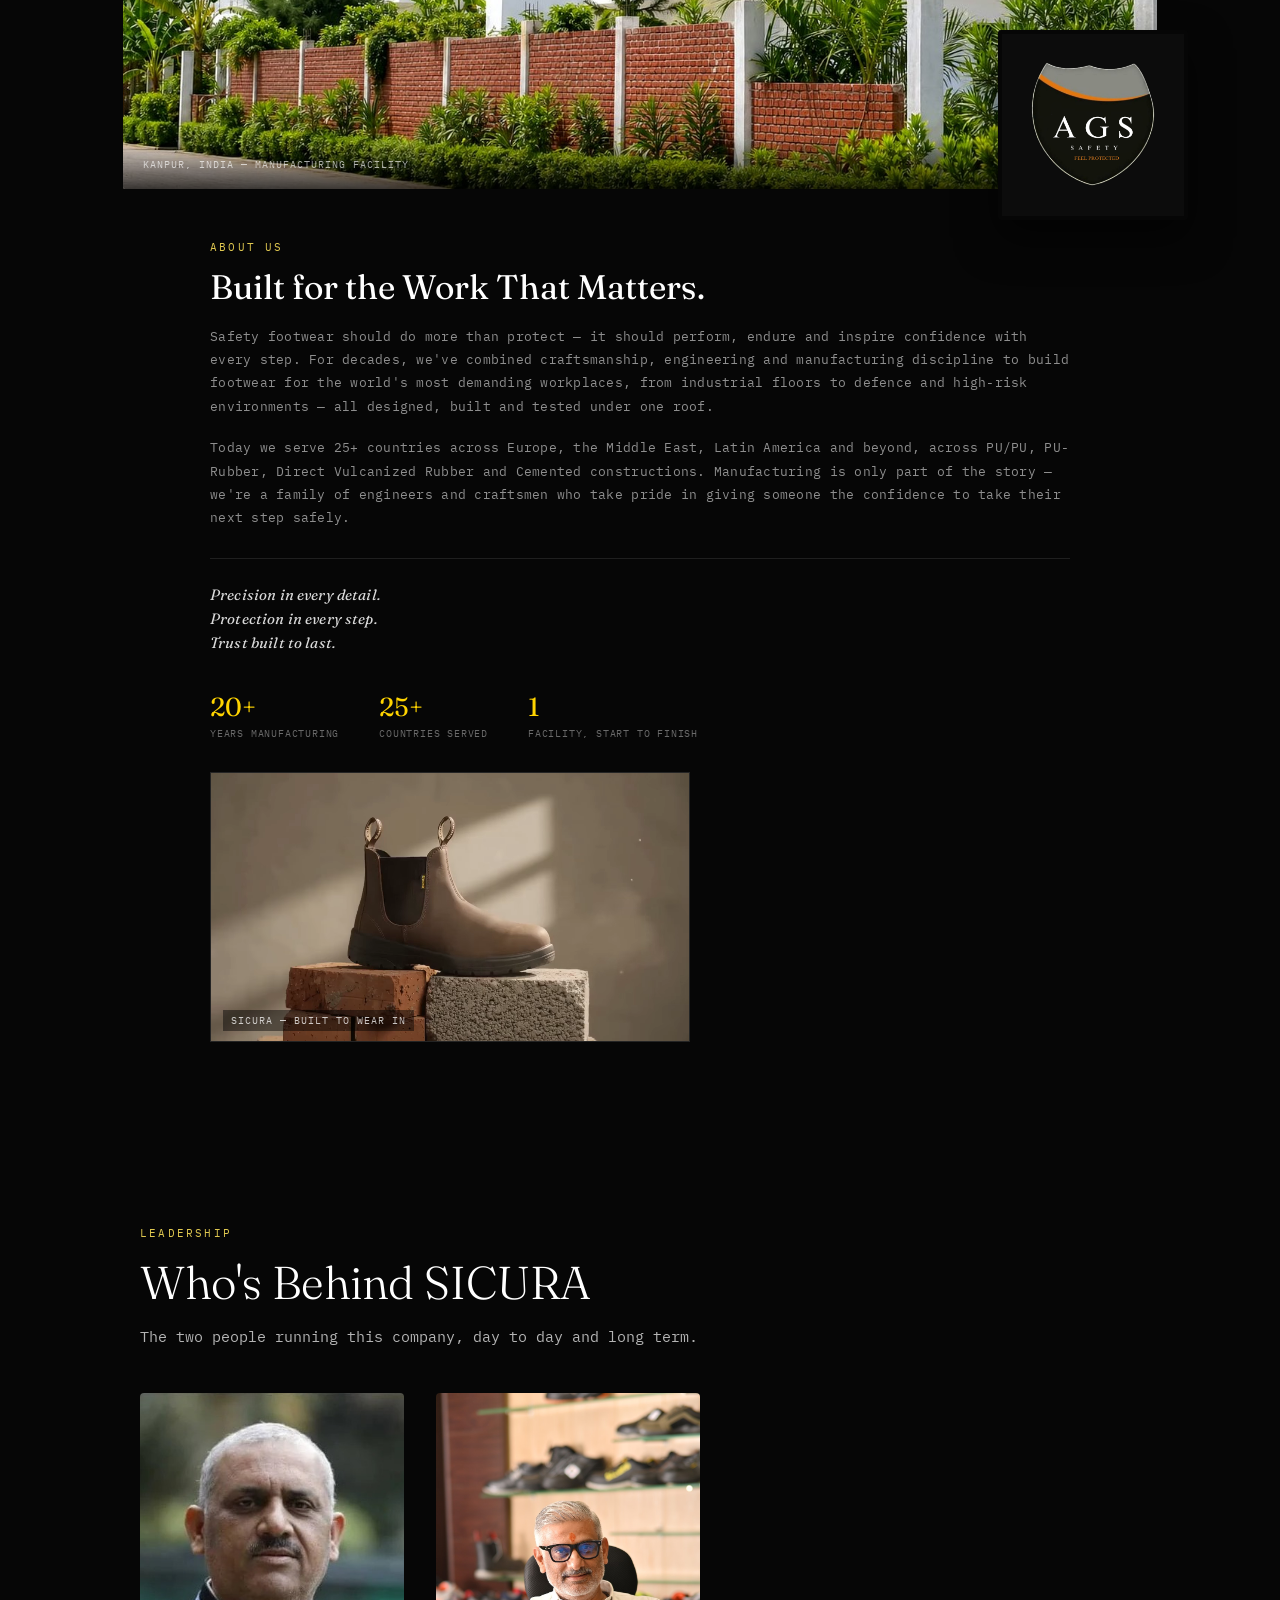
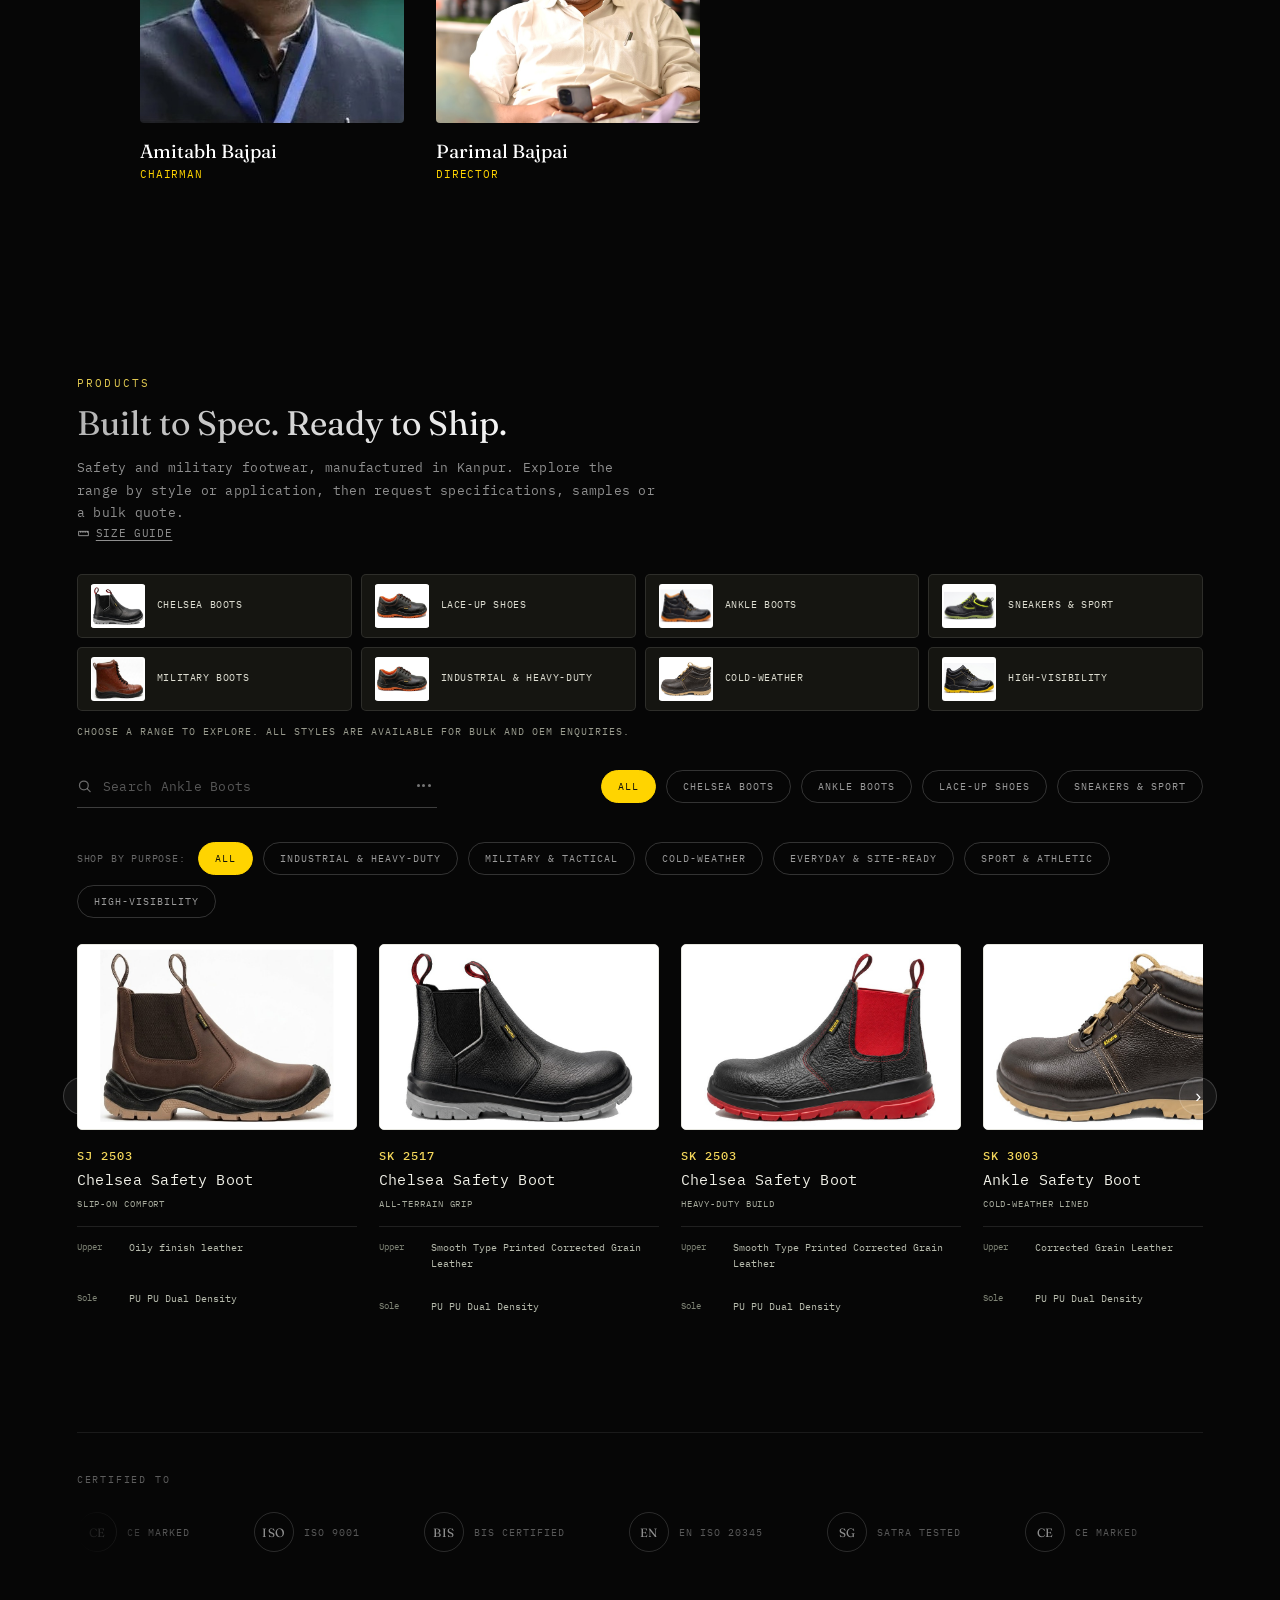
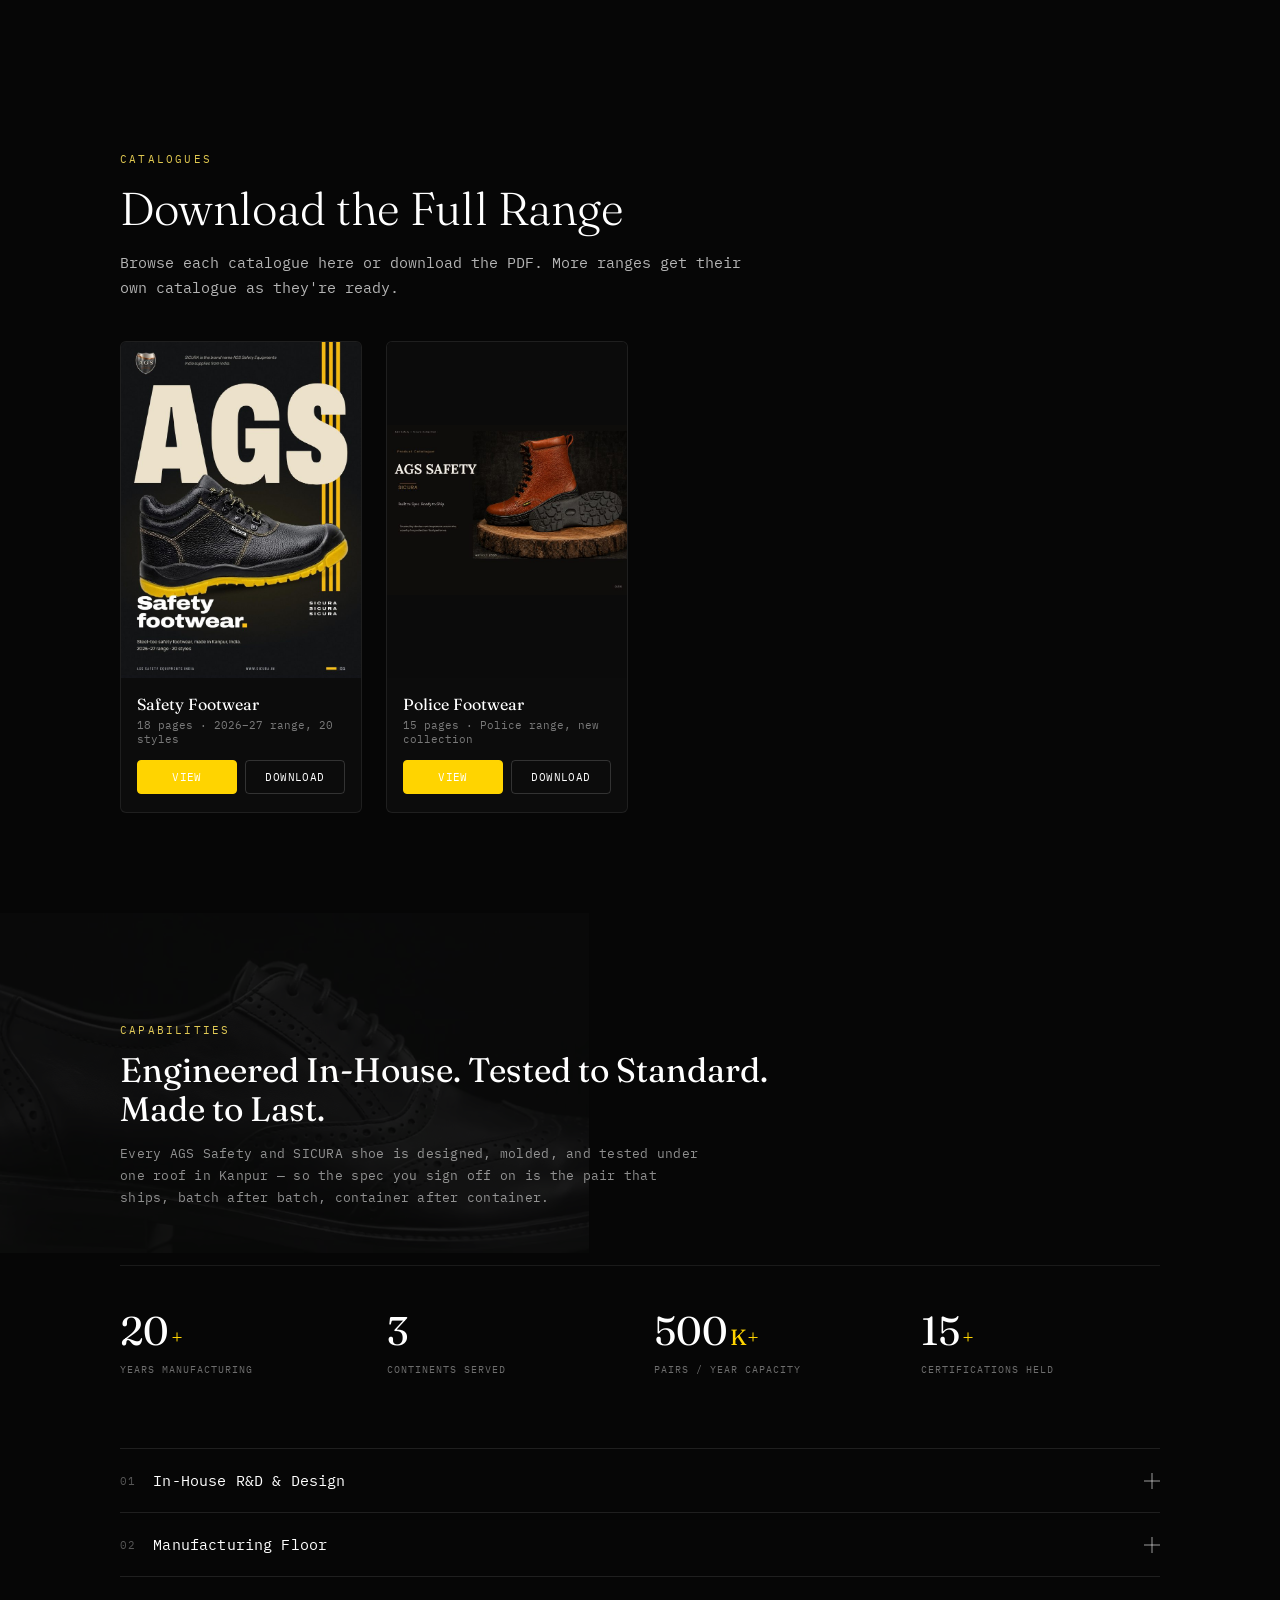
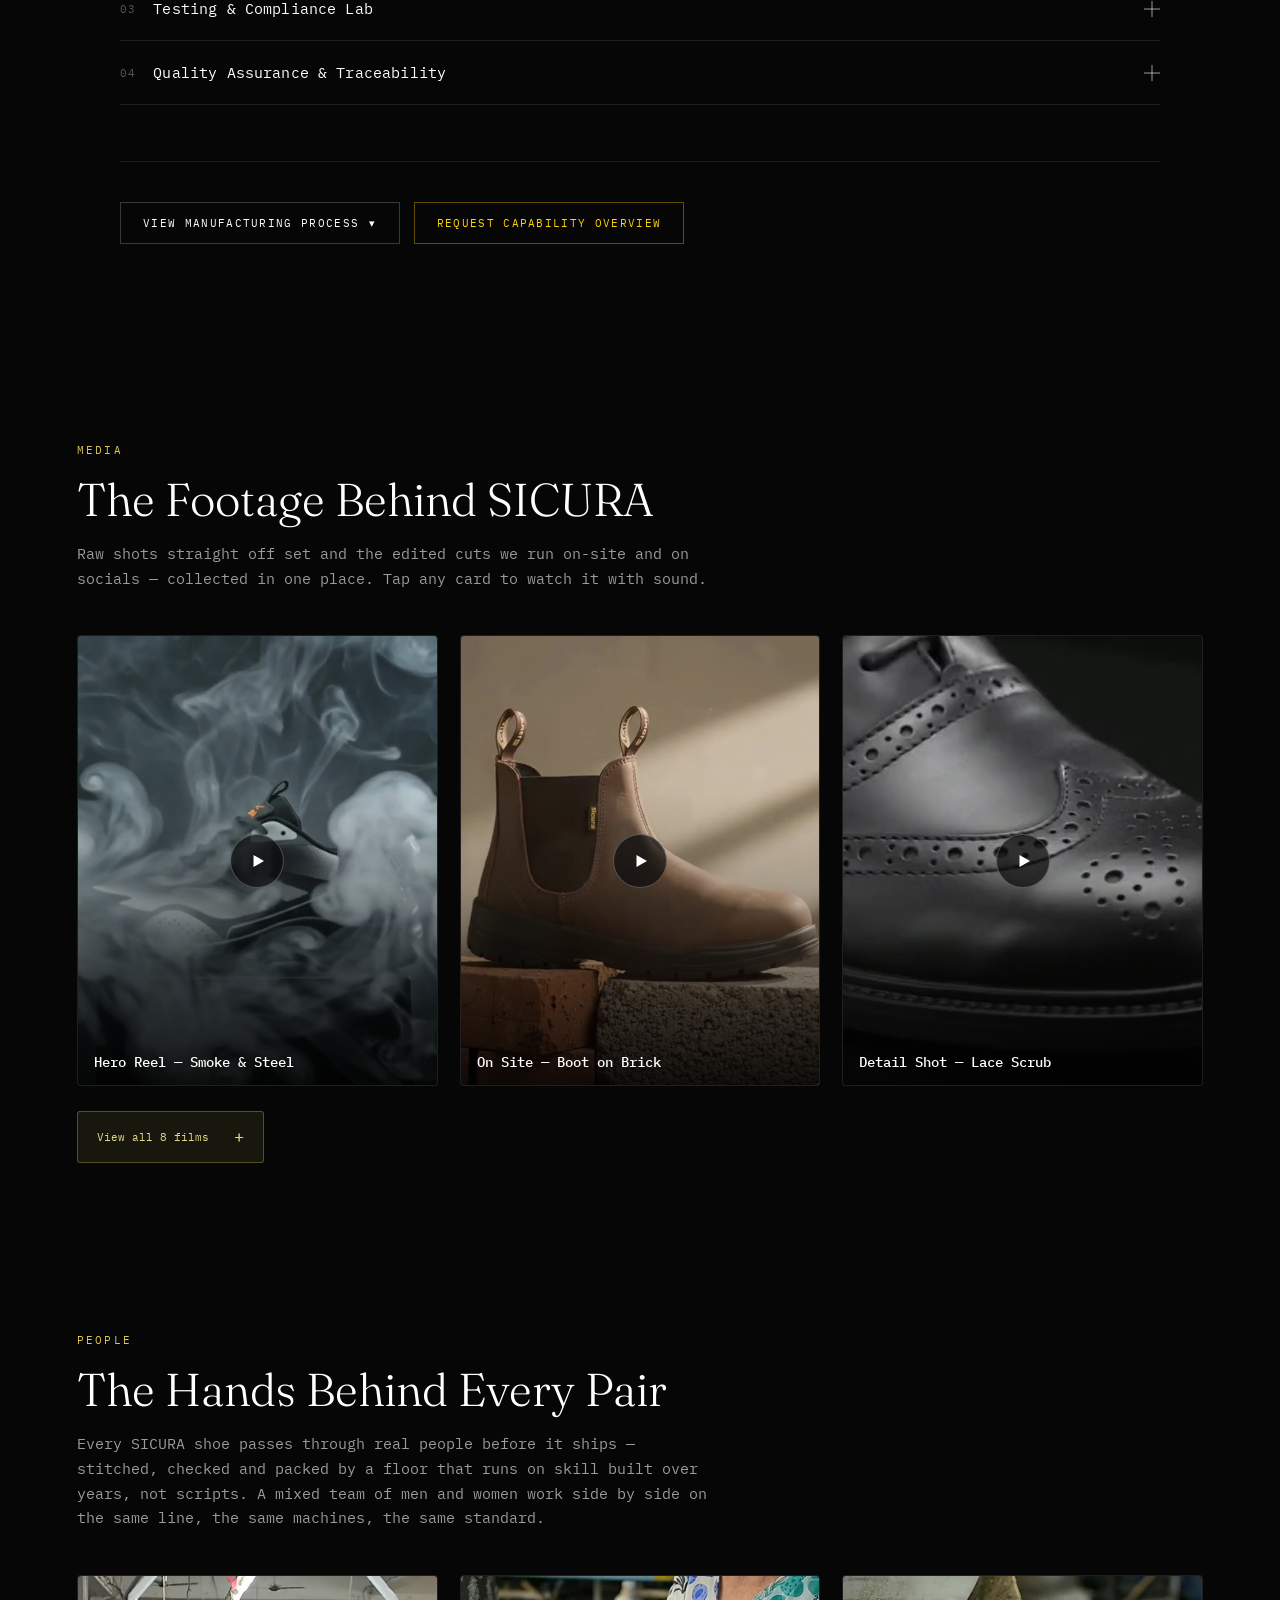
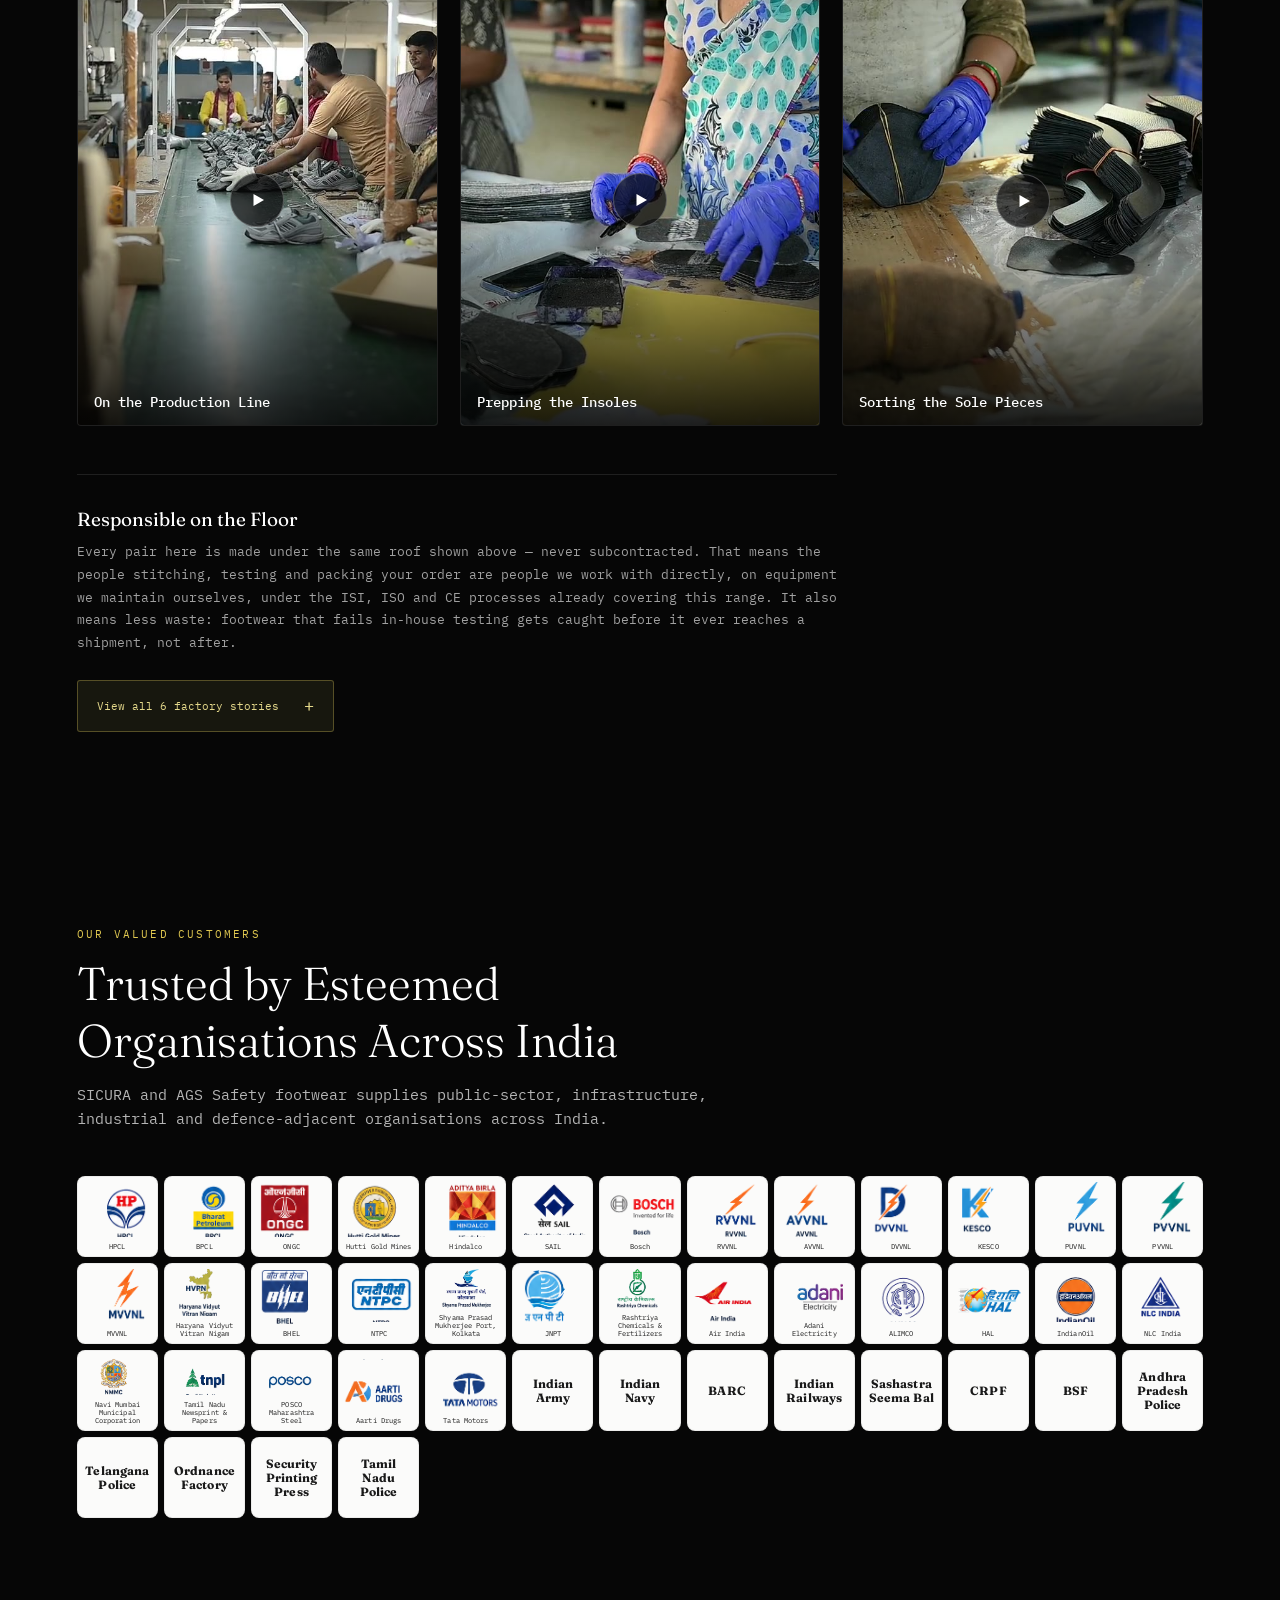
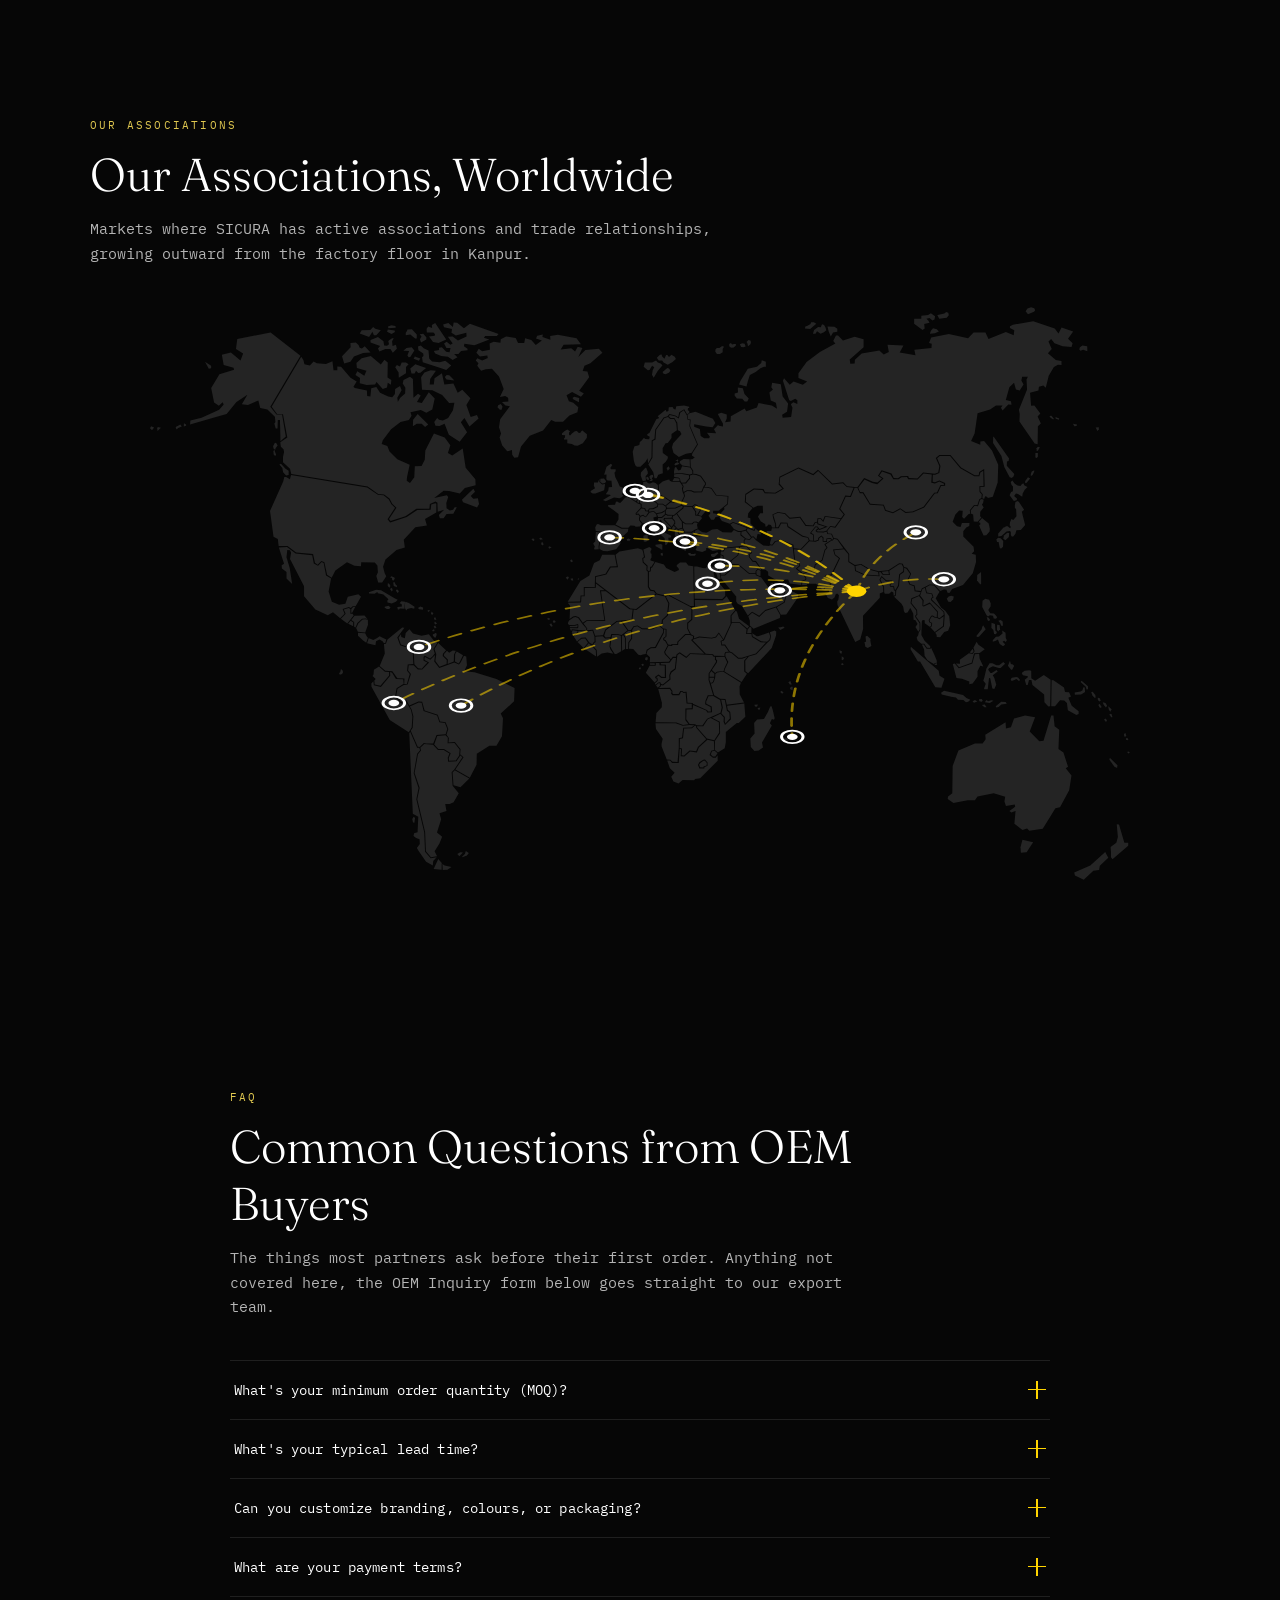
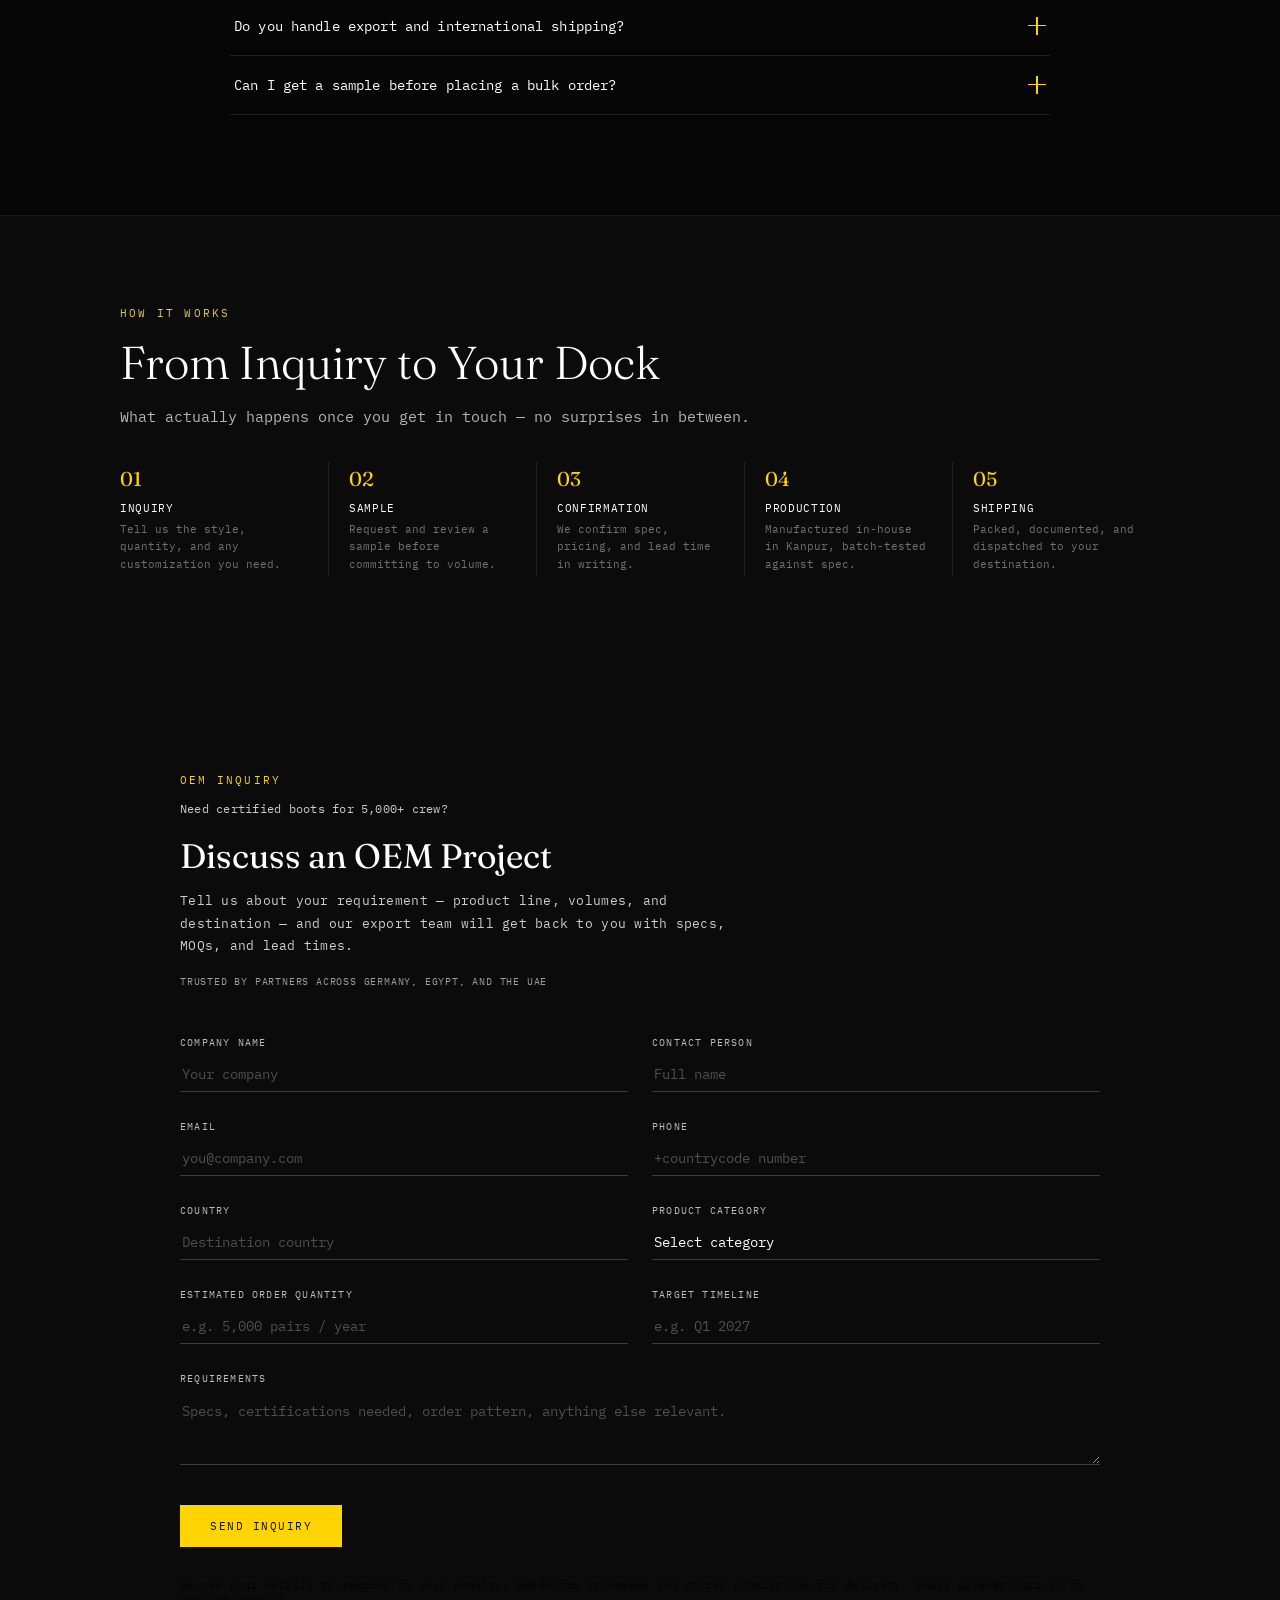
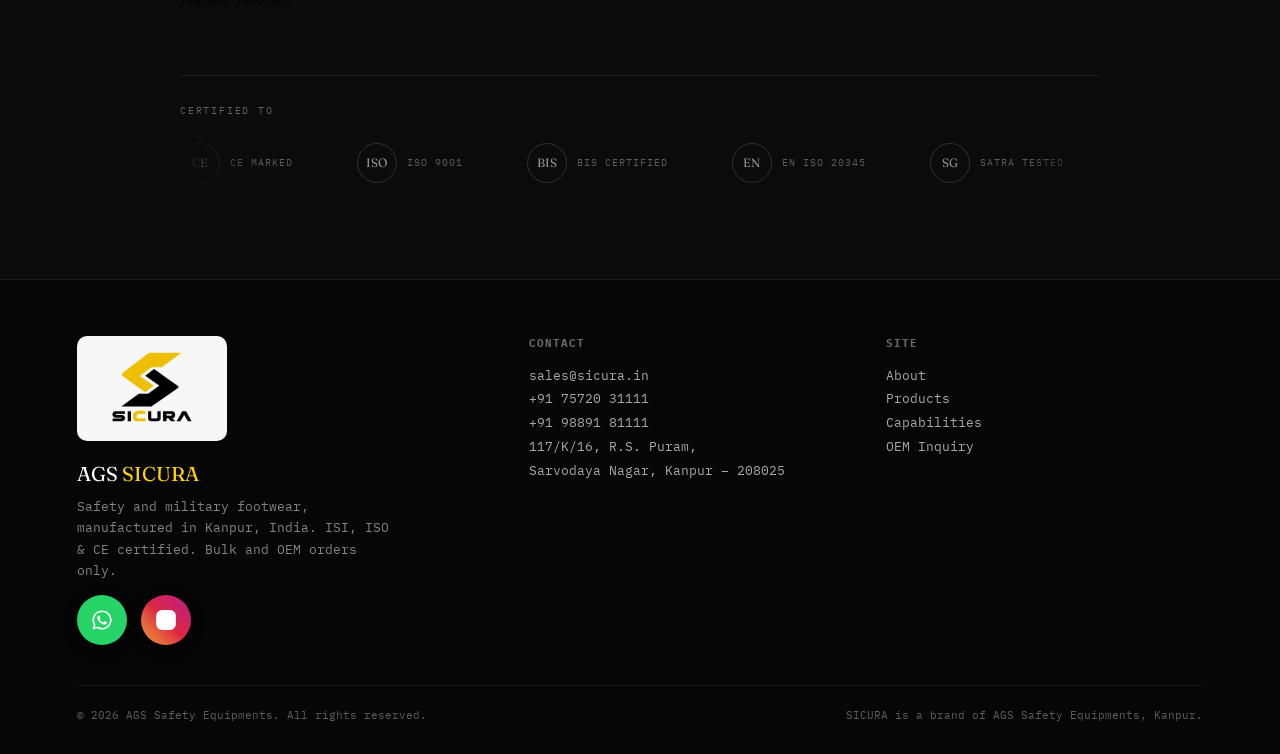
==== commit ee34f2d6: "Replace six existing police range photos with new photography" ====
--- a/index.html
+++ b/index.html
@@ -2973,7 +2973,7 @@
         </div>
         <div class="solar-orbit" style="--r:215px; --a:250deg;">
           <button type="button" class="solar-planet" style="--color:#FFD400" data-goto-purpose="military">
-            <img src="assets/products/boot-tan-military.jpg" alt="Tan military boot" loading="lazy"><span>Military Boots</span>
+            <img src="assets/products/boot-tan-military.jpg?v=police-retake-20261031" alt="Tan military boot" loading="lazy"><span>Military Boots</span>
           </button>
         </div>
         <div class="solar-orbit" style="--r:255px; --a:100deg;">
@@ -3104,17 +3104,17 @@
           <dl class="card-specs"><div><dt>Upper</dt><dd>Microfibre with PU top finish</dd></div><div><dt>Sole</dt><dd>PU Sole</dd></div></dl><div class="product-price">Price on request</div>
         </article>
         <article tabindex="0" role="button" aria-label="View  details" class="product-card pop-in" data-category="boot" data-model="" data-name=" zip lace ankle boot quick entry" data-purpose="everyday" data-product="boot-tan-zip">
-          <div class="product-photo"><img src="assets/products/boot-tan-zip.jpg" alt="SICURA tan ankle safety boot with side zip" loading="lazy"></div>
+          <div class="product-photo"><img src="assets/products/boot-tan-zip.jpg?v=police-retake-20261031" alt="SICURA tan ankle safety boot with side zip" loading="lazy"></div>
           <div class="product-model"></div><div class="product-meta"><span class="product-name">Zip-Lace Ankle Boot</span><span class="product-tag">Quick-Zip Entry</span></div>
           <dl class="card-specs"><div><dt>Upper</dt><dd>Corrected Grain Leather</dd></div><div><dt>Sole</dt><dd>PU Sole</dd></div></dl><div class="product-price">Price on request</div>
         </article>
         <article tabindex="0" role="button" aria-label="View  details" class="product-card pop-in" data-category="boot" data-model="" data-name=" military combat boot high ankle field" data-purpose="military" data-product="boot-tan-military">
-          <div class="product-photo"><img src="assets/products/boot-tan-military.jpg" alt="SICURA tan high-ankle military combat boot" loading="lazy"></div>
+          <div class="product-photo"><img src="assets/products/boot-tan-military.jpg?v=police-retake-20261031" alt="SICURA tan high-ankle military combat boot" loading="lazy"></div>
           <div class="product-model"></div><div class="product-meta"><span class="product-name">Military Combat Boot</span><span class="product-tag">High-Ankle Field Boot</span></div>
           <dl class="card-specs"><div><dt>Upper</dt><dd>Corrected Grain Leather</dd></div><div><dt>Sole</dt><dd>Rubber Outsole and PU Midsole</dd></div></dl><div class="product-price">Price on request</div>
         </article>
         <article tabindex="0" role="button" aria-label="View SQ 2683 details" class="product-card pop-in" data-category="boot" data-model="SQ 2683" data-name="sq 2683 chukka safety boot low profile" data-purpose="everyday" data-product="boot-chukka-black">
-          <div class="product-photo"><img src="assets/products/boot-chukka-black.jpg" alt="SICURA black chukka safety boot" loading="lazy"></div>
+          <div class="product-photo"><img src="assets/products/boot-chukka-black.jpg?v=police-retake-20261031" alt="SICURA black chukka safety boot" loading="lazy"></div>
           <div class="product-model">SQ 2683</div><div class="product-meta"><span class="product-name">Chukka Safety Boot</span><span class="product-tag">Low-Profile Ankle</span></div>
           <dl class="card-specs"><div><dt>Upper</dt><dd>Soft Milled Corrected Grain Leather</dd></div><div><dt>Sole</dt><dd>PU Sole</dd></div></dl><div class="product-price">Price on request</div>
         </article>
@@ -3124,12 +3124,12 @@
           <dl class="card-specs"><div><dt>Upper</dt><dd>Corrected Grain Leather</dd></div><div><dt>Sole</dt><dd>Rubber Sole</dd></div></dl><div class="product-price">Price on request</div>
         </article>
         <article tabindex="0" role="button" aria-label="View SQ 2685 details" class="product-card pop-in" data-category="boot" data-model="SQ 2685" data-name="sq 2685 tall combat boot field ready lace" data-purpose="military" data-product="boot-tall-combat">
-          <div class="product-photo"><img src="assets/products/boot-tall-combat.jpg" alt="SICURA tall black lace-up combat boot" loading="lazy"></div>
+          <div class="product-photo"><img src="assets/products/boot-tall-combat.jpg?v=police-retake-20261031" alt="SICURA tall black lace-up combat boot" loading="lazy"></div>
           <div class="product-model">SQ 2685</div><div class="product-meta"><span class="product-name">Tall Combat Boot</span><span class="product-tag">Field-Ready Lace-Up</span></div>
           <dl class="card-specs"><div><dt>Upper</dt><dd>Corrected Grain Leather</dd></div><div><dt>Sole</dt><dd>Rubber Outsole and PU Midsole</dd></div></dl><div class="product-price">Price on request</div>
         </article>
         <article tabindex="0" role="button" aria-label="View SQ 2682 details" class="product-card pop-in" data-category="boot" data-model="SQ 2682" data-name="sq 2682 ankle safety boot side zip entry" data-purpose="everyday" data-product="boot-zip-ankle">
-          <div class="product-photo"><img src="assets/products/boot-zip-ankle.jpg" alt="SICURA black ankle safety boot with side zip" loading="lazy"></div>
+          <div class="product-photo"><img src="assets/products/boot-zip-ankle.jpg?v=police-retake-20261031" alt="SICURA black ankle safety boot with side zip" loading="lazy"></div>
           <div class="product-model">SQ 2682</div><div class="product-meta"><span class="product-name">Ankle Safety Boot</span><span class="product-tag">Side-Zip Entry</span></div>
           <dl class="card-specs"><div><dt>Upper</dt><dd>Plain Soft Corrected Grain Leather and Mix of Textile</dd></div><div><dt>Sole</dt><dd>PU Sole</dd></div></dl><div class="product-price">Price on request</div>
         </article>
@@ -3139,7 +3139,7 @@
           <dl class="card-specs"><div><dt>Upper</dt><dd>Corrected Grain Leather</dd></div><div><dt>Sole</dt><dd>PU PU Dual Density</dd></div></dl><div class="product-price">Price on request</div>
         </article>
         <article tabindex="0" role="button" aria-label="View JUNGLE BOOT details" class="product-card pop-in" data-category="boot" data-model="JUNGLE BOOT" data-name="jungle boot combat boot canvas panel field" data-purpose="military" data-product="boot-canvas-combat">
-          <div class="product-photo"><img src="assets/products/boot-canvas-combat.jpg" alt="SICURA black canvas-panel combat boot" loading="lazy"></div>
+          <div class="product-photo"><img src="assets/products/boot-canvas-combat.jpg?v=police-retake-20261031" alt="SICURA black canvas-panel combat boot" loading="lazy"></div>
           <div class="product-model">JUNGLE BOOT</div><div class="product-meta"><span class="product-name">Combat Boot</span><span class="product-tag">Canvas-Panel Build</span></div>
           <dl class="card-specs"><div><dt>Upper</dt><dd>BLACK WATER REPELLENT PE Textile</dd></div><div><dt>Sole</dt><dd>Rubber Outsole and PU Midsole</dd></div></dl><div class="product-price">Price on request</div>
         </article>
@@ -4890,32 +4890,32 @@
         desc: "A textured, thread-patterned take on the standard black lace-up, with padded comfort built in. Same protection, a bit more detail.",
       },
       'boot-tan-zip': {
-        img: 'assets/products/boot-tan-zip.jpg',
+        img: 'assets/products/boot-tan-zip.jpg?v=police-retake-20261031',
         specs: [{ k: 'Sole', v: 'PU Sole' }, { k: 'Upper', v: 'Corrected Grain Leather' }, { k: 'Colours', v: 'Tan Black' }],
         desc: "Standard lacing plus a side zip — wear it laced like a normal boot, but step in and out without touching the laces when you're on and off all day.",
       },
       'boot-tan-military': {
-        img: 'assets/products/boot-tan-military.jpg',
+        img: 'assets/products/boot-tan-military.jpg?v=police-retake-20261031',
         specs: [{ k: 'Sole', v: 'Rubber Outsole and PU Midsole' }, { k: 'Upper', v: 'Corrected Grain Leather' }, { k: 'Colours', v: 'Tan Black' }],
         desc: "The tallest boot in the range, built on a high-ankle military silhouette. Full-height lacing lets you tighten the fit all the way up, for genuinely uneven or loaded ground.",
       },
       'boot-chukka-black': {
-        img: 'assets/products/boot-chukka-black.jpg',
+        img: 'assets/products/boot-chukka-black.jpg?v=police-retake-20261031',
         specs: [{ k: 'Model', v: 'SQ 2683' }, { k: 'Sole', v: 'PU Sole' }, { k: 'Upper', v: 'Soft Milled Corrected Grain Leather' }, { k: 'Sizes', v: '39 TO 45' }, { k: 'Colours', v: 'Black Brown Tan' }, { k: 'MOQ', v: '500 pairs' }, { k: 'Standard', v: 'EN ISO 20345:2024' }],
         desc: "The low-profile answer for ankle coverage without the bulk of a full boot. Shorter shaft, open lacing, built for a full day on your feet.",
       },
       'boot-tall-combat': {
-        img: 'assets/products/boot-tall-combat.jpg',
+        img: 'assets/products/boot-tall-combat.jpg?v=police-retake-20261031',
         specs: [{ k: 'Model', v: 'SQ 2685' }, { k: 'Sole', v: 'Rubber Outsole and PU Midsole' }, { k: 'Upper', v: 'Corrected Grain Leather' }, { k: 'Sizes', v: '39 TO 45' }, { k: 'Colours', v: 'Black Tan' }, { k: 'MOQ', v: '500 pairs' }, { k: 'Standard', v: 'EN ISO 20345:2024' }],
         desc: "The field-ready end of the boot line — tall shaft, full-height lacing, built for real ankle and lower-leg support on ground that won't stay flat.",
       },
       'boot-zip-ankle': {
-        img: 'assets/products/boot-zip-ankle.jpg',
+        img: 'assets/products/boot-zip-ankle.jpg?v=police-retake-20261031',
         specs: [{ k: 'Model', v: 'SQ 2682' }, { k: 'Sole', v: 'PU Sole' }, { k: 'Upper', v: 'Plain Soft Corrected Grain Leather and Mix of Textile' }, { k: 'Sizes', v: '39 TO 45' }, { k: 'Colours', v: 'Black Brown Tan' }, { k: 'MOQ', v: '500 pairs' }, { k: 'Standard', v: 'EN ISO 20345:2024' }],
         desc: "A side zip on the standard ankle boot — step in fast without touching the laces, then tighten normally once it's on. Built for frequent boot-on, boot-off days.",
       },
       'boot-canvas-combat': {
-        img: 'assets/products/boot-canvas-combat.jpg',
+        img: 'assets/products/boot-canvas-combat.jpg?v=police-retake-20261031',
         specs: [{ k: 'Model', v: 'JUNGLE BOOT' }, { k: 'Sole', v: 'Rubber Outsole and PU Midsole' }, { k: 'Upper', v: 'BLACK WATER REPELLENT PE Textile' }, { k: 'Sizes', v: '39 TO 45' }, { k: 'Colours', v: 'Black / Olive Green' }, { k: 'MOQ', v: '500 pairs' }, { k: 'Standard', v: 'EN ISO 20345:2024' }],
         desc: "A lighter combat boot — a leather-and-canvas build instead of full leather, for the same tall, laced coverage with less weight over a long, active shift.",
       },
@@ -5245,7 +5245,7 @@
 <script id="product-framing-script">
 (function(){
  'use strict';
- const frames={"boot-black-orange.jpg":[808,523,13,7,794,515,0],"boot-brown-fur.jpg":[787,591,47,68,694,461,0],"boot-canvas-combat.jpg":[831,624,52,56,730,510,0],"boot-chukka-black.jpg":[785,589,45,96,694,397,0],"boot-tactical-hex.jpg":[745,659,8,16,728,630,0],"boot-tall-combat.jpg":[820,615,64,43,695,526,0],"boot-tan-military.jpg":[828,621,69,48,695,526,0],"boot-tan-trim.jpg":[788,591,47,92,695,406,0],"boot-tan-zip.jpg":[792,594,51,96,695,399,0],"boot-zip-ankle.jpg":[809,607,46,91,715,422,0],"chelsea-black-suede.jpg":[777,601,10,10,747,579,0],"chelsea-black.jpg":[799,600,51,40,694,516,0],"chelsea-brown.jpg":[724,534,6,11,713,523,0],"chelsea-red.jpg":[802,602,56,42,695,513,0],"lace-black-orange.jpg":[792,594,51,127,695,344,0],"lace-black-tan.jpg":[792,594,51,127,695,337,0],"lace-black-tansole.jpg":[789,592,49,130,695,337,0],"lace-black-thread.jpg":[790,593,49,130,695,334,0],"lace-black.jpg":[783,588,43,115,694,356,0],"lace-brown.jpg":[792,594,50,124,696,343,0],"lace-safety-yellow.jpg":[750,456,3,27,747,422,0],"lace-steel-eyelet.jpg":[813,448,0,2,813,440,0],"sneaker-white.jpg":[895,672,75,94,751,423,0],"sport-lime-thick.jpg":[856,474,0,15,846,453,0],"sport-suede-blue.jpg":[871,465,0,7,871,449,0]};
+ const frames={"boot-black-orange.jpg":[808,523,13,7,794,515,0],"boot-brown-fur.jpg":[787,591,47,68,694,461,0],"boot-canvas-combat.jpg":[518,380,14,7,495,365,0],"boot-chukka-black.jpg":[834,485,20,13,807,469,0],"boot-tactical-hex.jpg":[745,659,8,16,728,630,0],"boot-tall-combat.jpg":[790,598,0,13,769,581,0],"boot-tan-military.jpg":[653,527,11,13,638,499,0],"boot-tan-trim.jpg":[788,591,47,92,695,406,0],"boot-tan-zip.jpg":[741,539,24,11,702,527,0],"boot-zip-ankle.jpg":[768,573,7,0,727,560,0],"chelsea-black-suede.jpg":[777,601,10,10,747,579,0],"chelsea-black.jpg":[799,600,51,40,694,516,0],"chelsea-brown.jpg":[724,534,6,11,713,523,0],"chelsea-red.jpg":[802,602,56,42,695,513,0],"lace-black-orange.jpg":[792,594,51,127,695,344,0],"lace-black-tan.jpg":[792,594,51,127,695,337,0],"lace-black-tansole.jpg":[789,592,49,130,695,337,0],"lace-black-thread.jpg":[790,593,49,130,695,334,0],"lace-black.jpg":[783,588,43,115,694,356,0],"lace-brown.jpg":[792,594,50,124,696,343,0],"lace-safety-yellow.jpg":[750,456,3,27,747,422,0],"lace-steel-eyelet.jpg":[813,448,0,2,813,440,0],"sneaker-white.jpg":[895,672,75,94,751,423,0],"sport-lime-thick.jpg":[856,474,0,15,846,453,0],"sport-suede-blue.jpg":[871,465,0,7,871,449,0]};
  const selector='.product-photo img,.solar-planet img,#productModalImg,.related-photo img';
  const seen=new WeakSet();
  function sourceFrame(img){return frames[(img.getAttribute('src')||'').split('/').pop().split('?')[0]];}
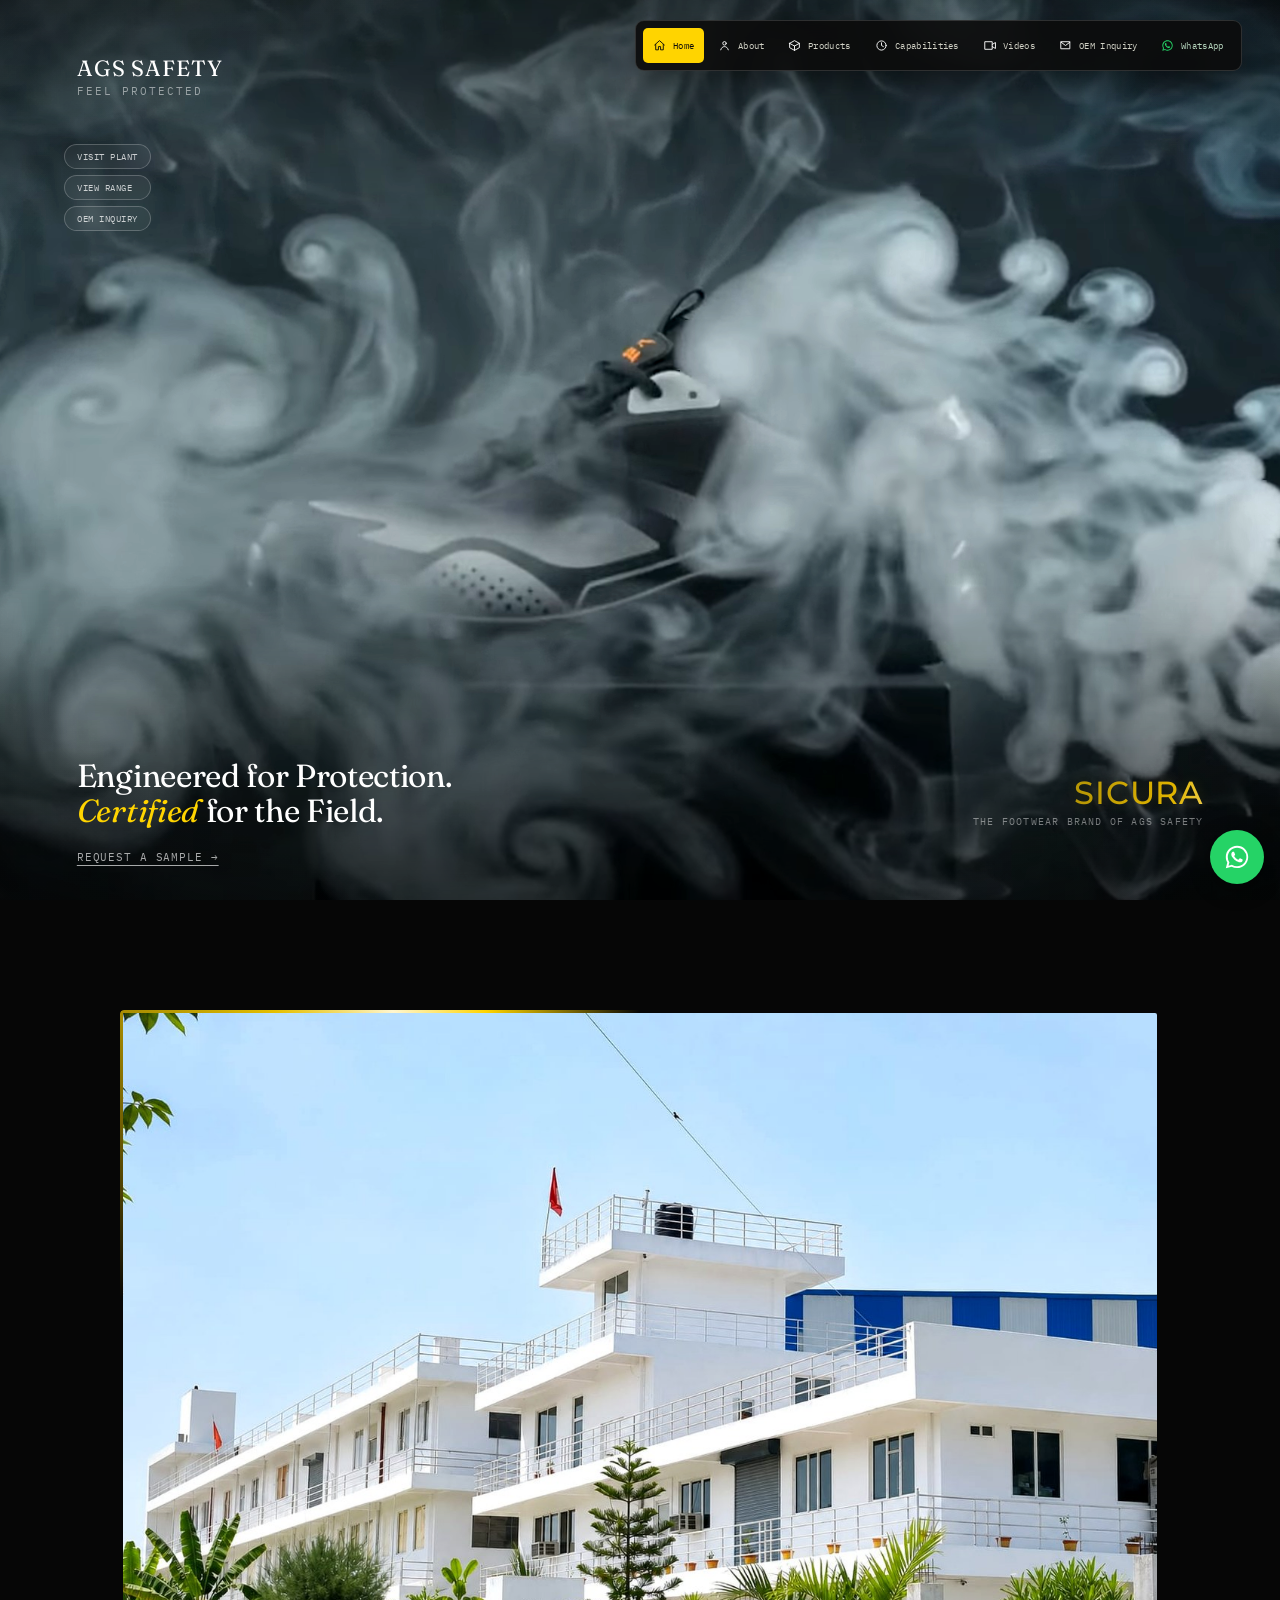
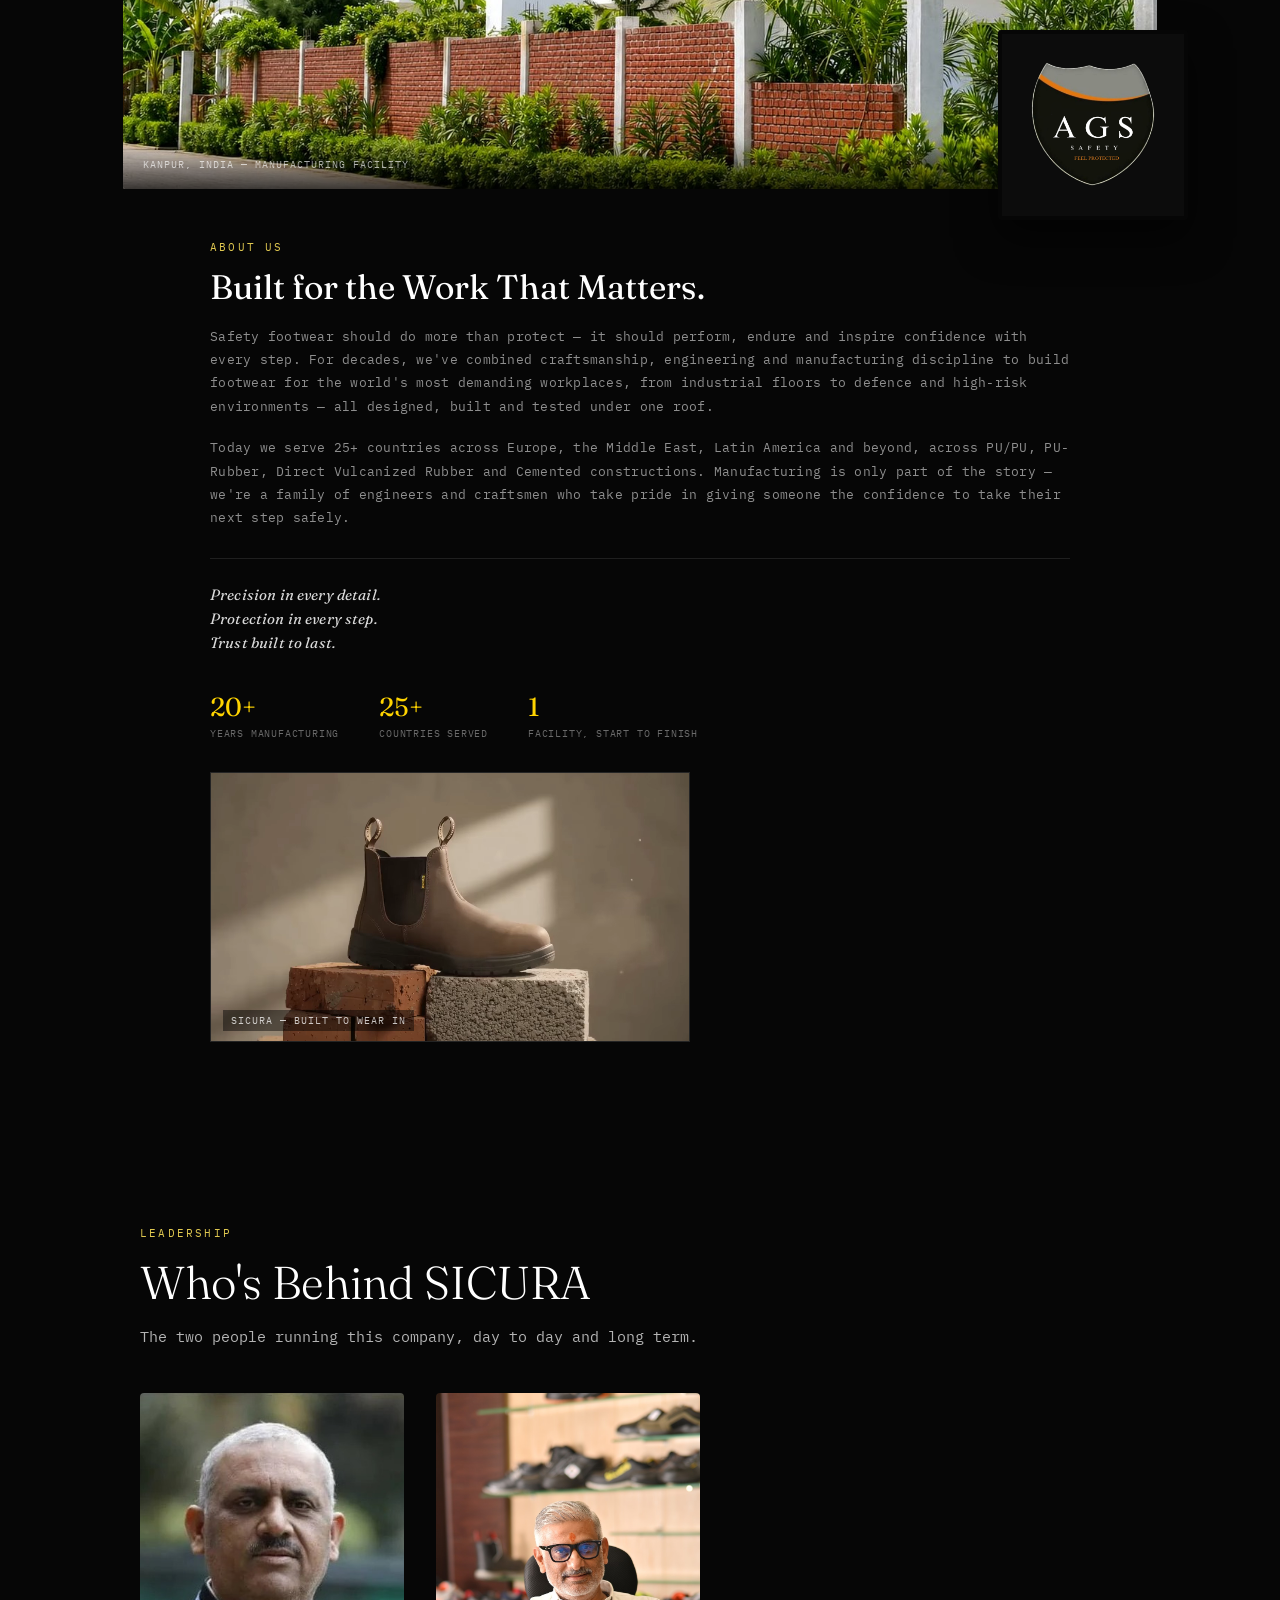
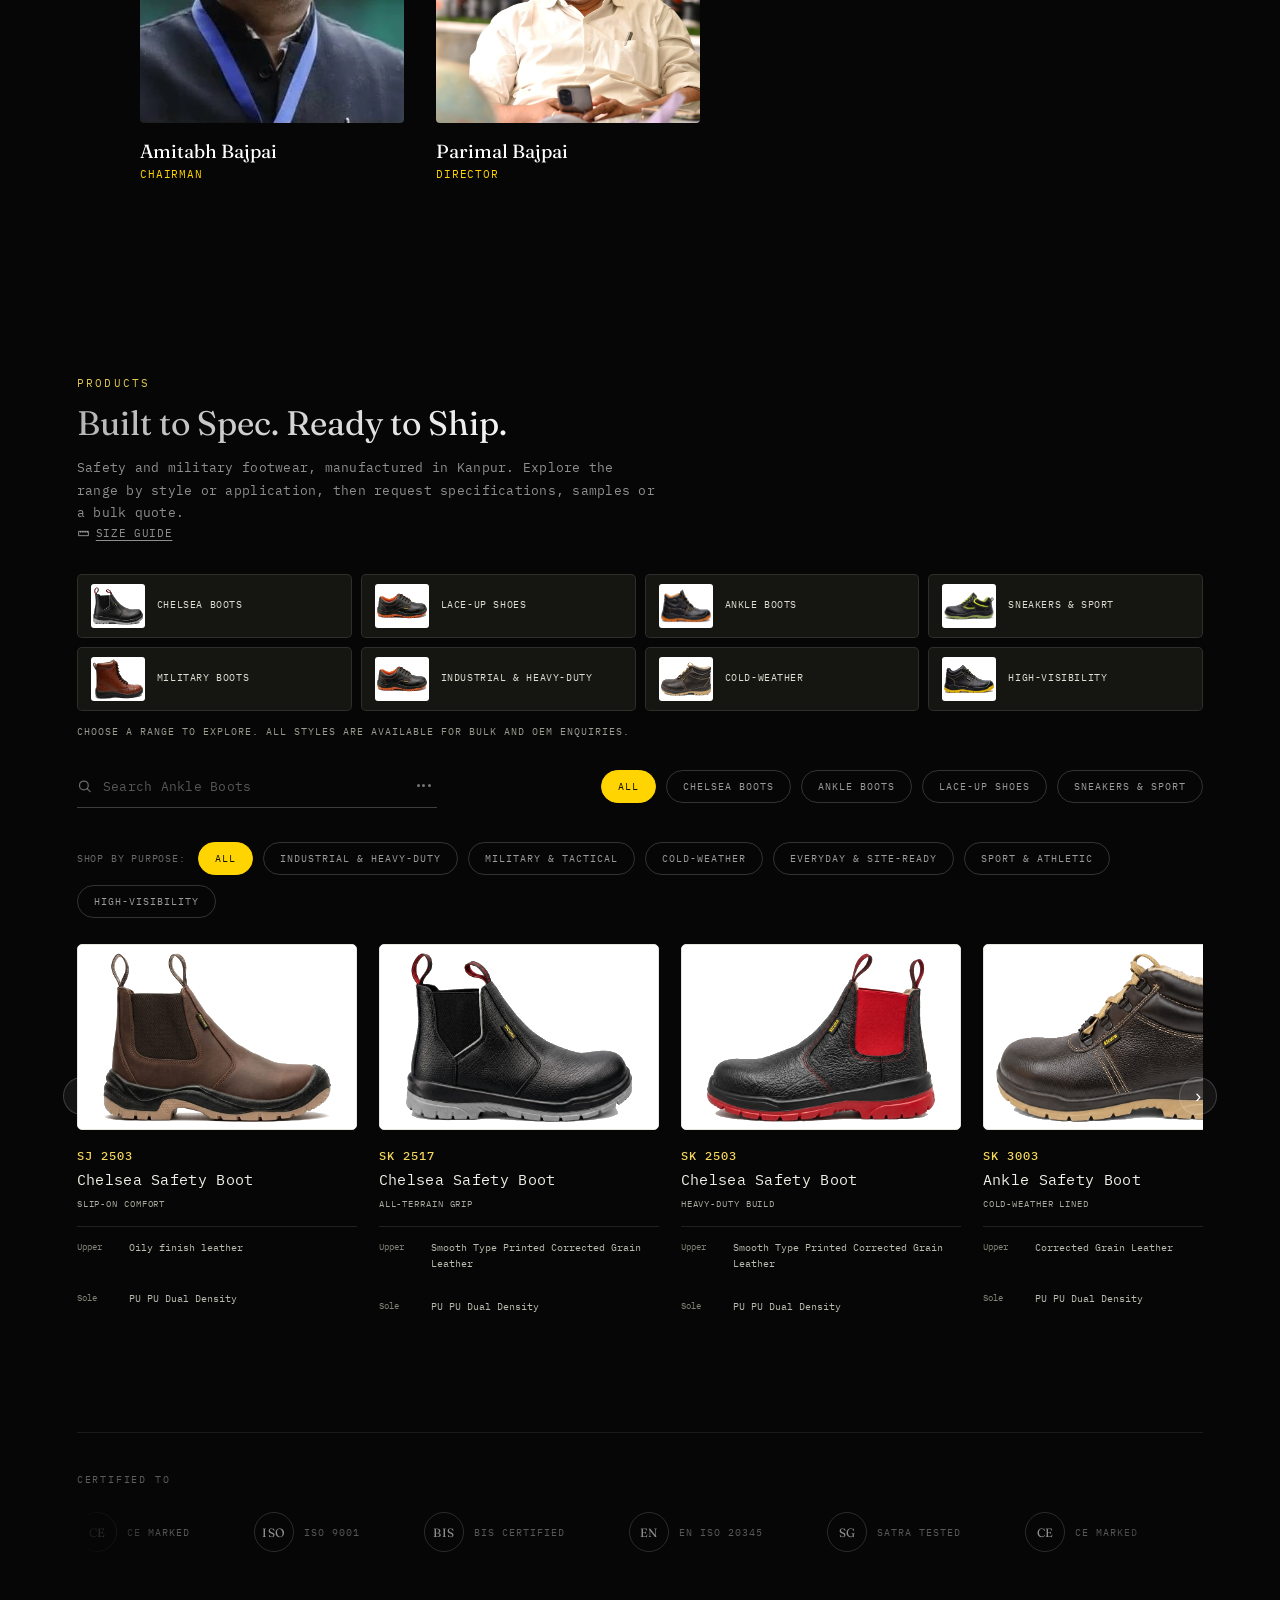
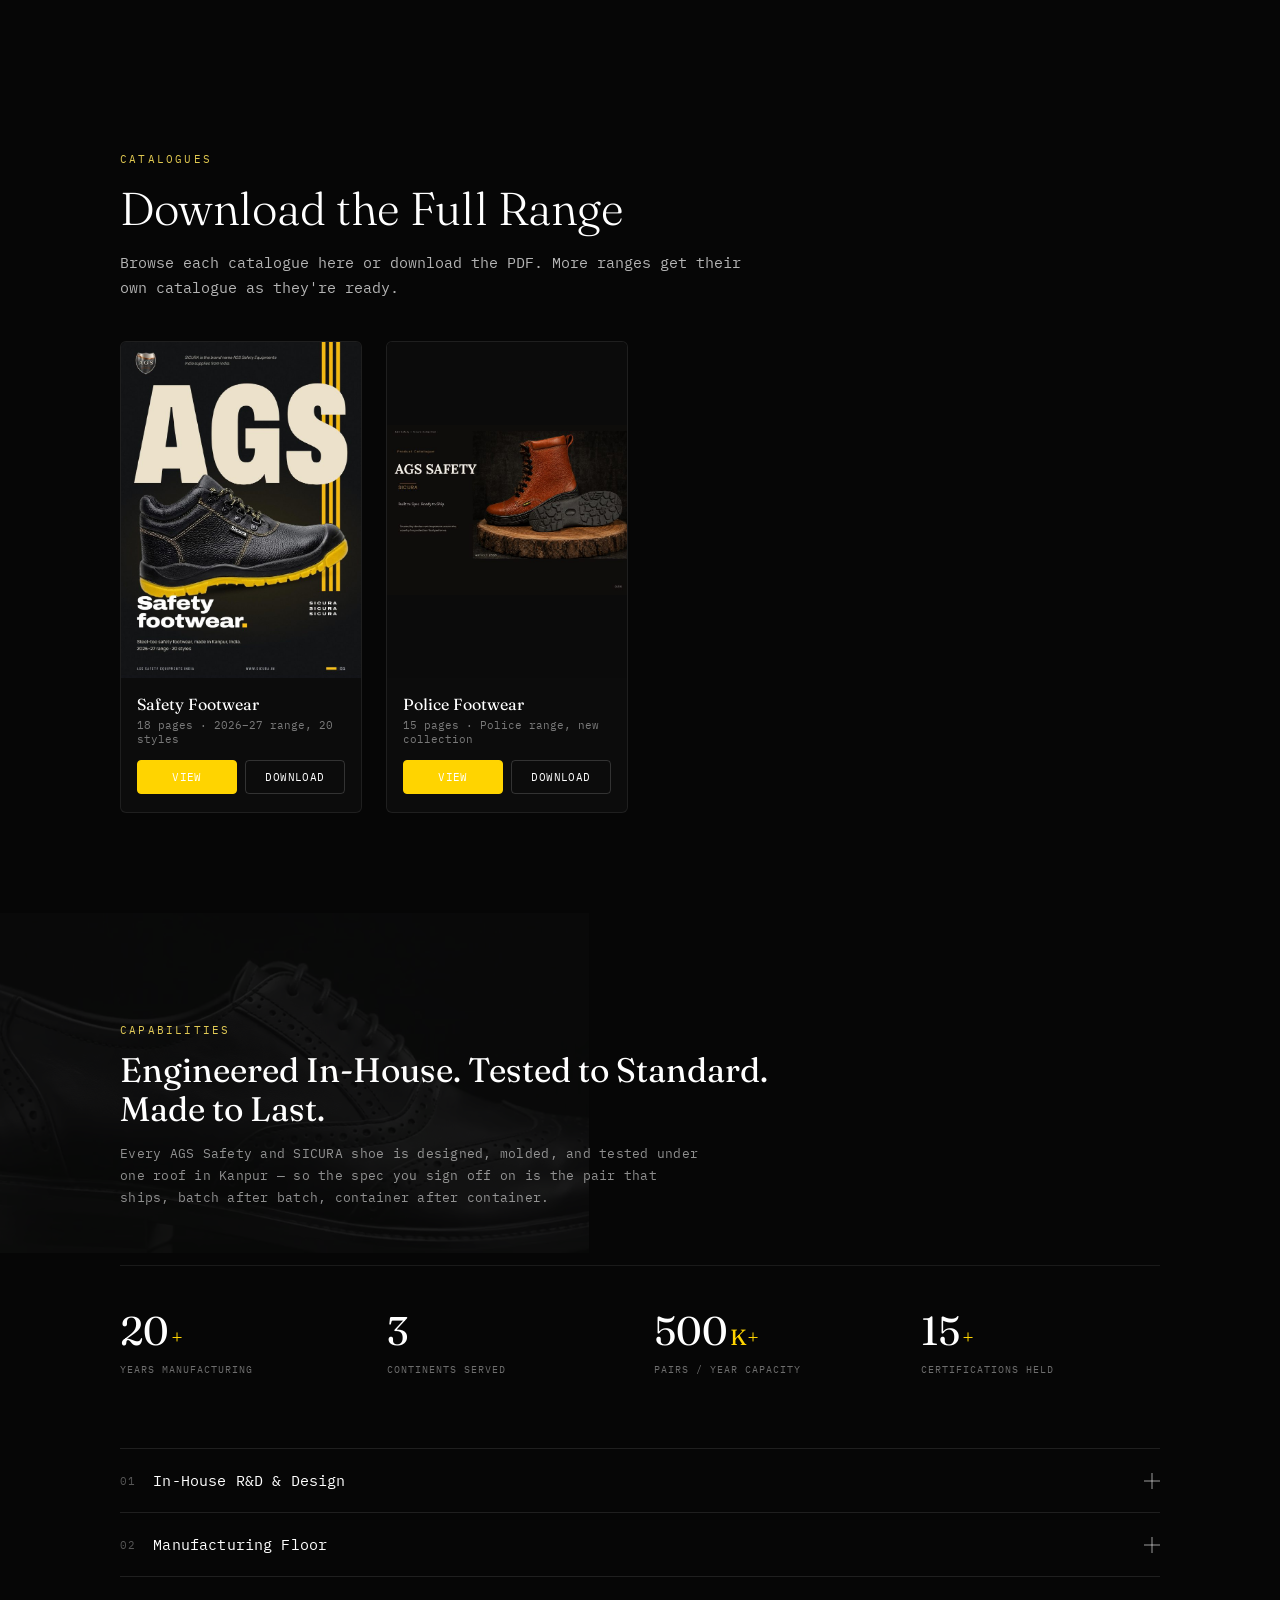
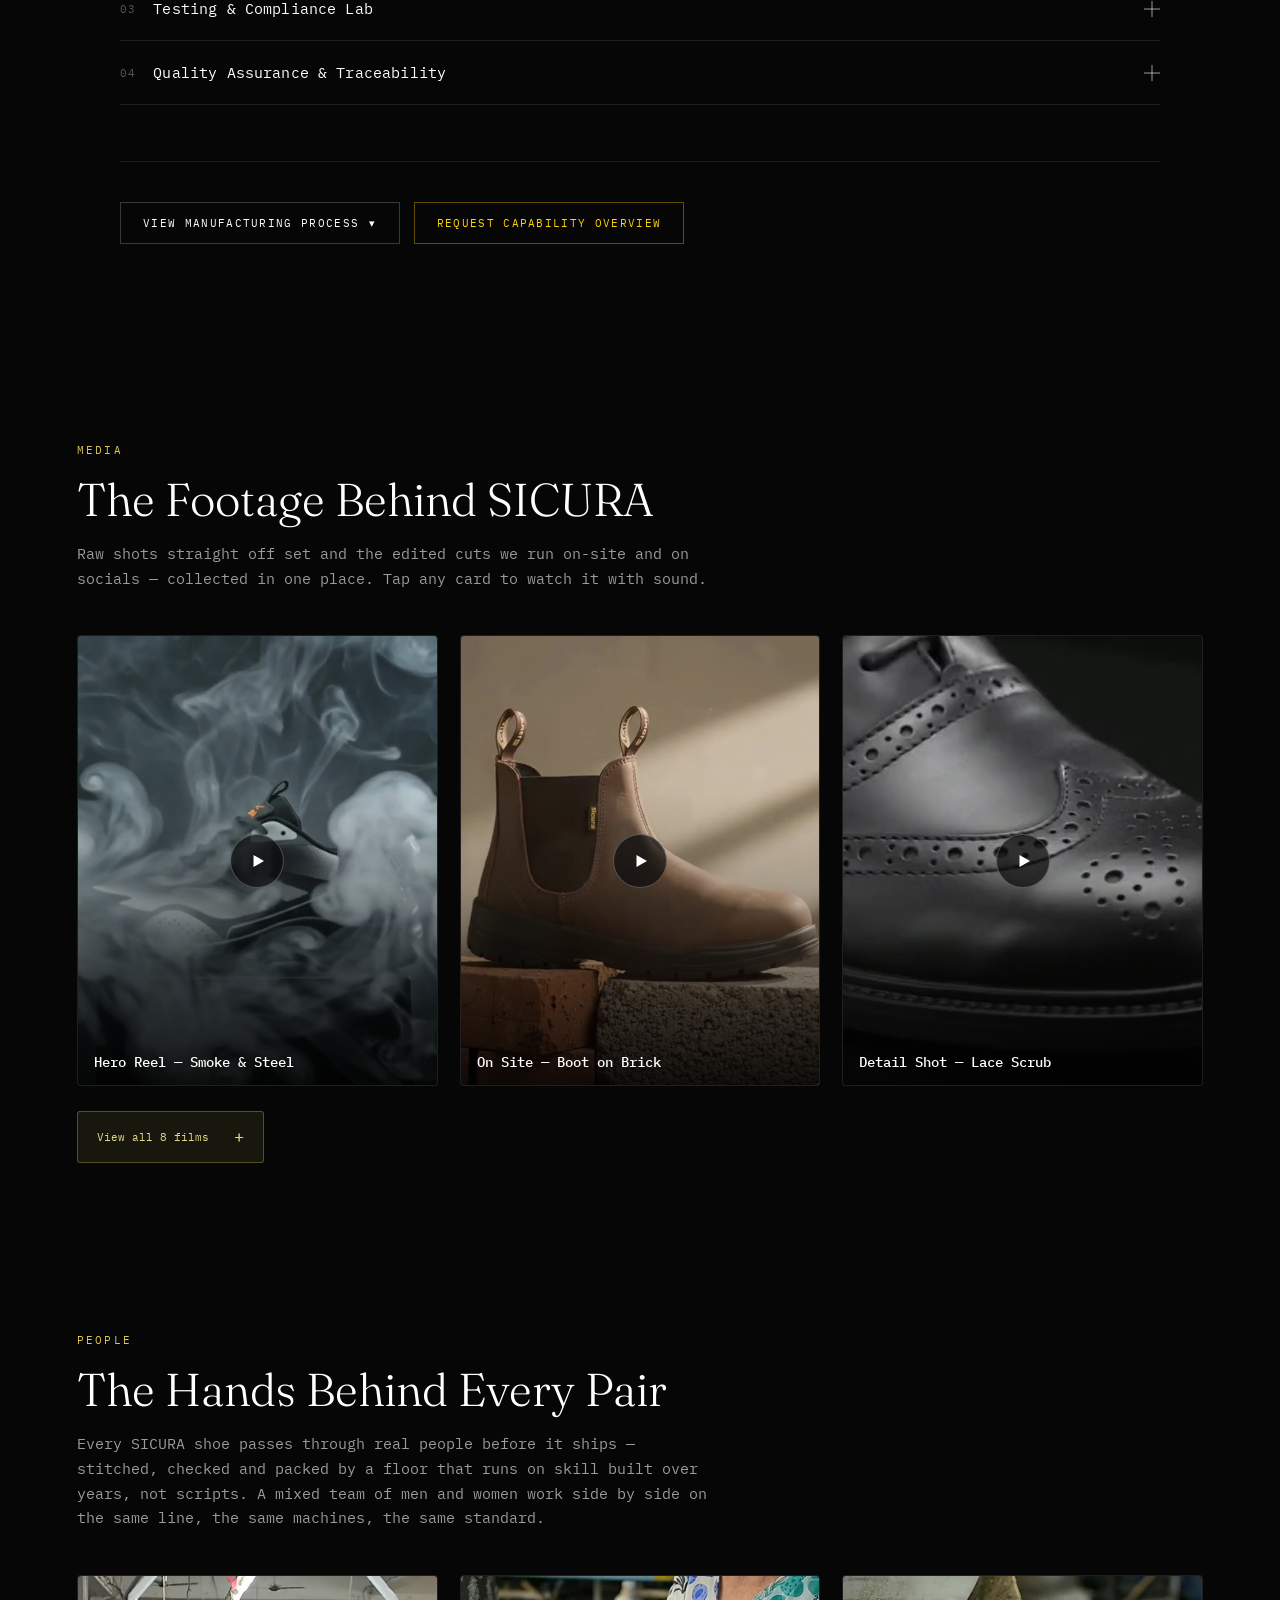
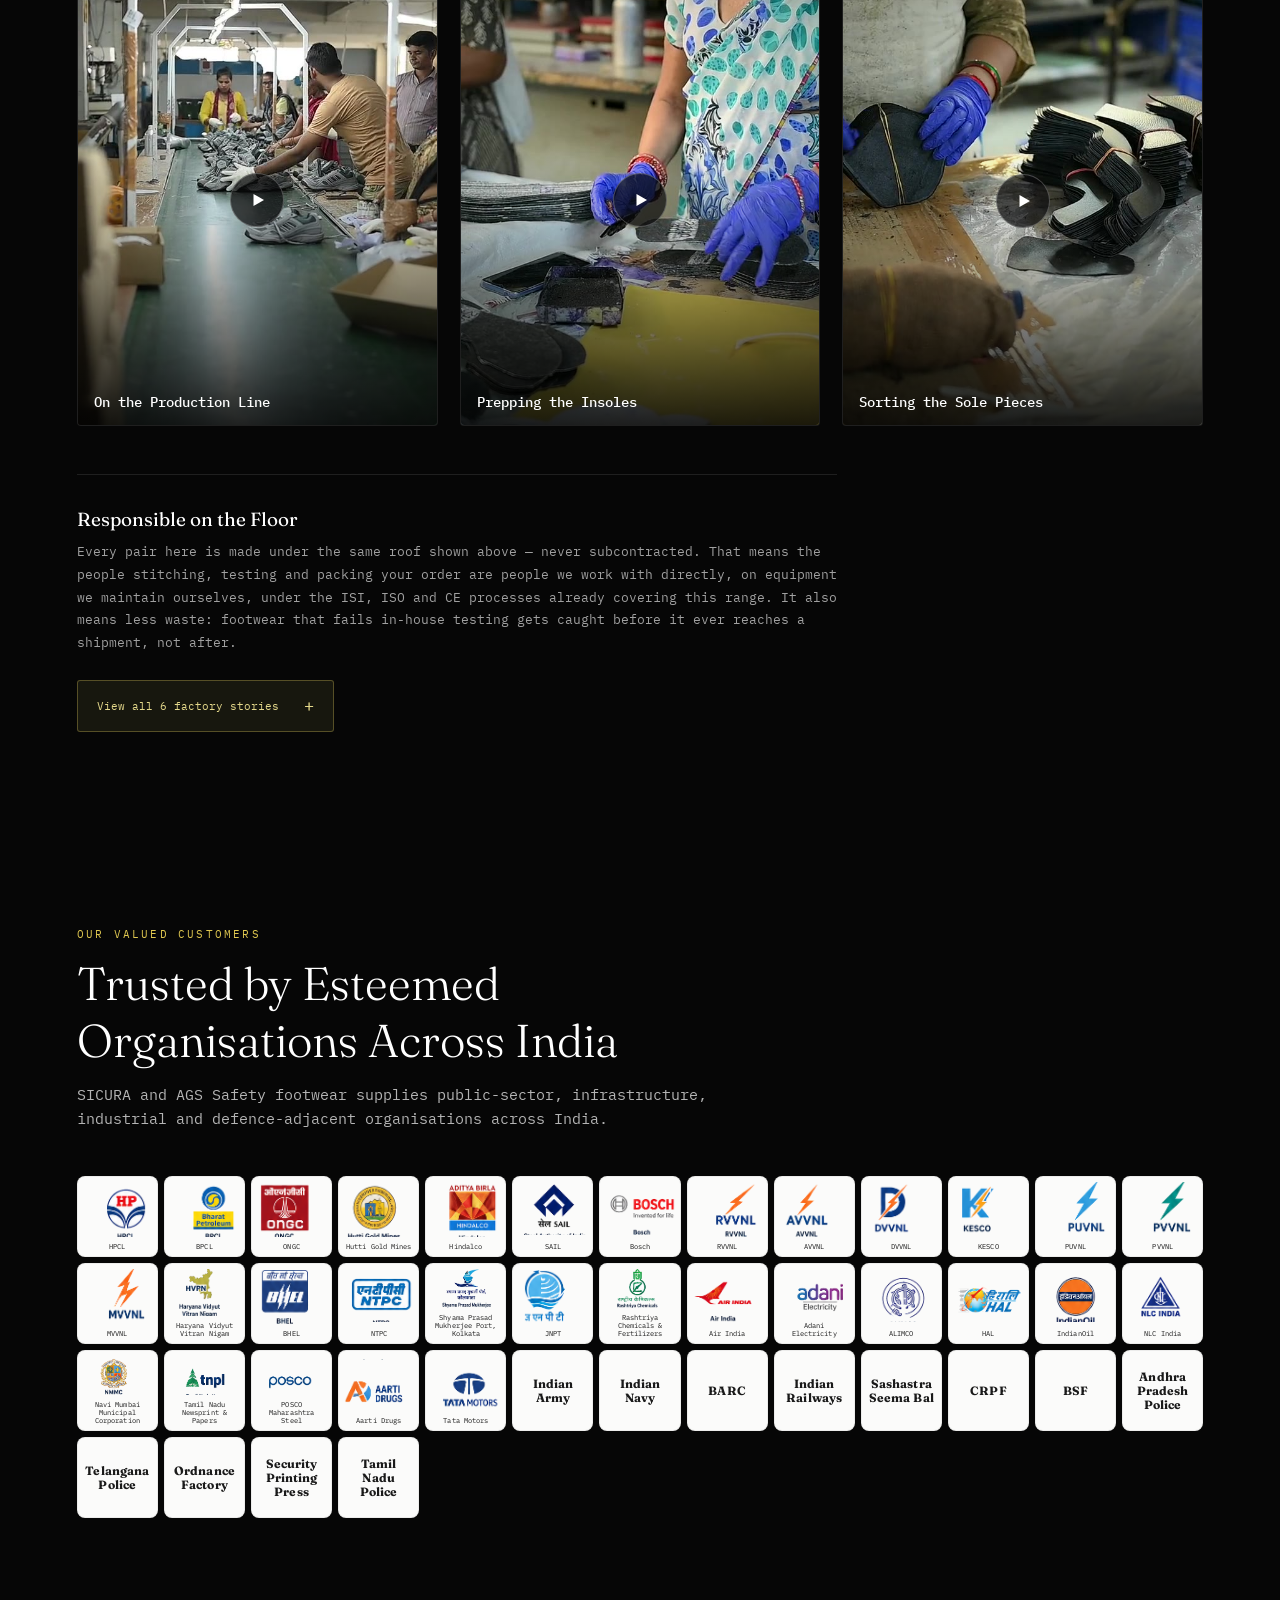
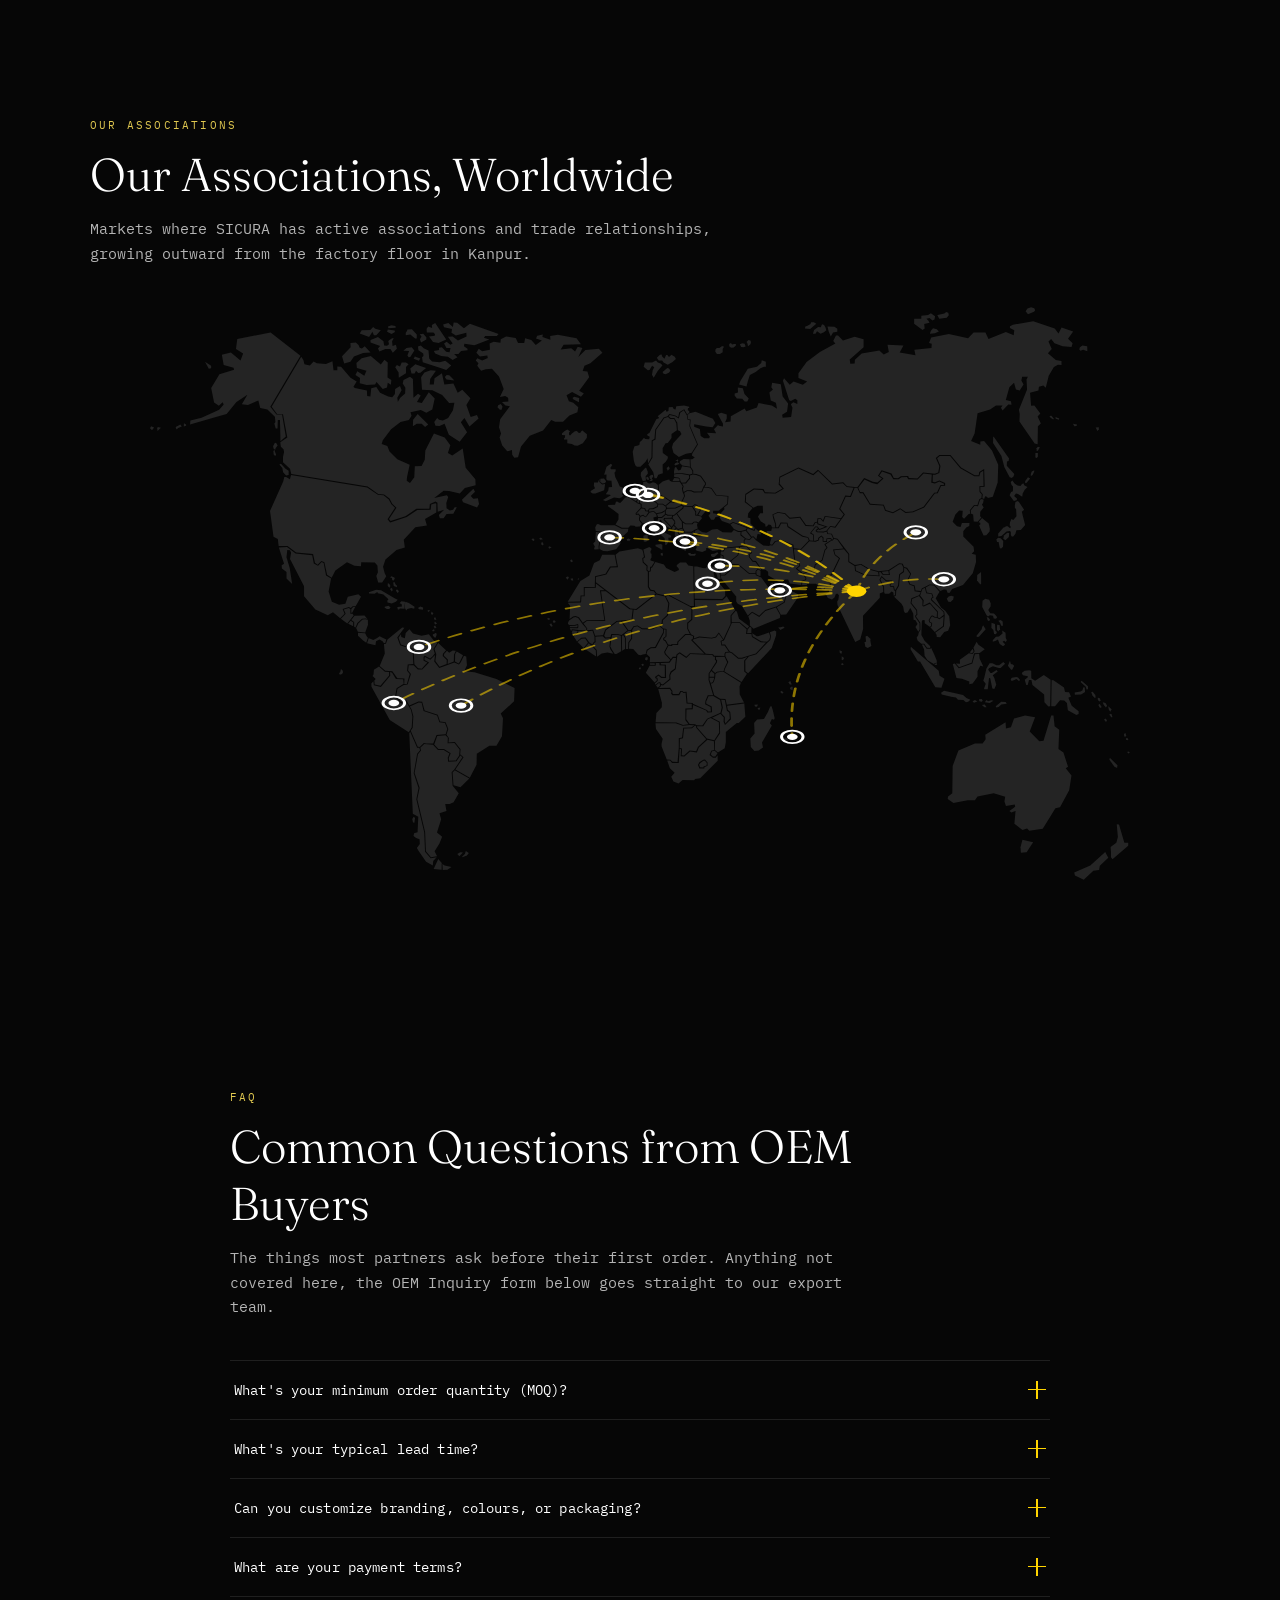
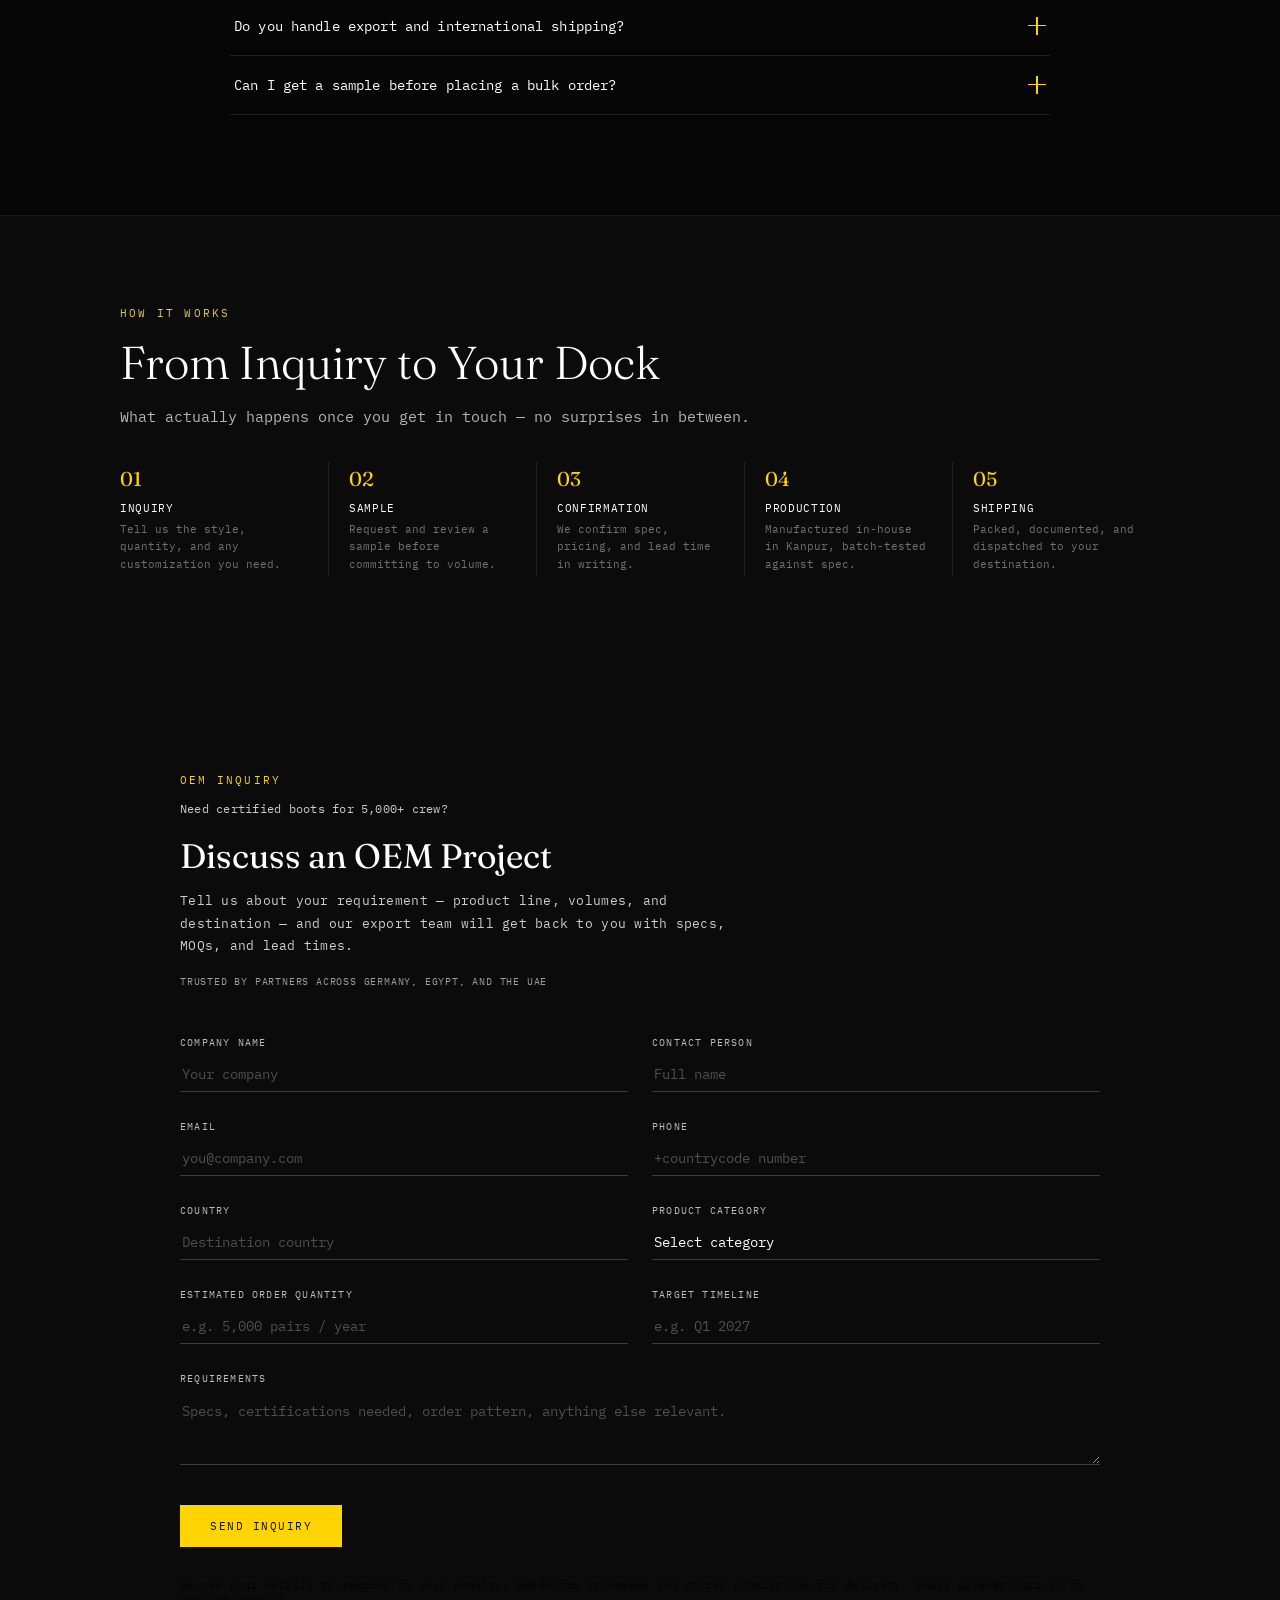
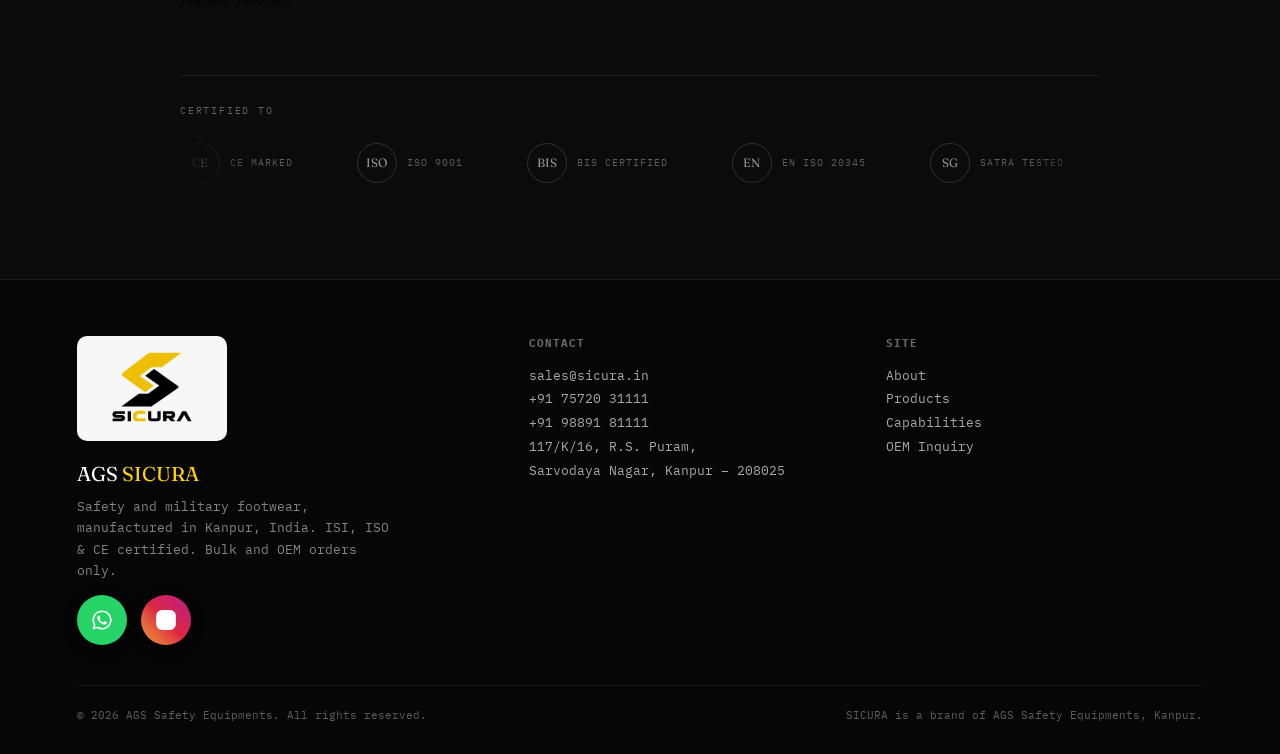
==== commit 11402b89: "Unify white product photo backgrounds and replace SE 613 photo" ====
--- a/index.html
+++ b/index.html
@@ -2729,9 +2729,15 @@
 @media(prefers-reduced-motion:reduce){.product-modal-zoom .sicura-image-frame{transition:none}}
 
 </style>
+
+<style id="product-white-background">
+.product-photo,.related-photo,.product-modal-media,.product-modal-zoom,.sicura-image-frame{background:#fff!important}
+.sicura-image-frame img{filter:url(#sicura-photo-white)!important}
+.sicura-image-frame img[src*="sneaker-white.jpg"]{filter:none!important}
+</style>
 </head>
 
-<body><script>
+<body><svg width="0" height="0" aria-hidden="true" style="position:absolute;overflow:hidden"><defs><filter id="sicura-photo-white" color-interpolation-filters="sRGB"><feColorMatrix in="SourceGraphic" type="matrix" values="1 0 0 0 0 1 0 0 0 0 1 0 0 0 0 0 0 0 0 1" result="r"/><feColorMatrix in="SourceGraphic" type="matrix" values="0 1 0 0 0 0 1 0 0 0 0 1 0 0 0 0 0 0 0 1" result="g"/><feColorMatrix in="SourceGraphic" type="matrix" values="0 0 1 0 0 0 0 1 0 0 0 0 1 0 0 0 0 0 0 1" result="b"/><feBlend in="r" in2="g" mode="darken" result="rg"/><feBlend in="rg" in2="b" mode="darken" result="minimum"/><feComponentTransfer in="minimum" result="maskColour"><feFuncR type="table" tableValues="1 1 1 1 1 1 1 1 1 1 1 1 1 1 1 1 1 1 1 1 1 1 1 1 1 1 1 1 1 1 1 1 1 1 1 1 1 1 1 1 1 1 1 1 1 1 1 1 1 1 1 1 1 1 1 1 1 1 1 1 1 1 1 1 1 1 1 1 1 1 1 1 1 1 1 1 1 1 1 1 1 1 1 0.875 0.75 0.625 0.5 0.375 0.25 0.125 0 0 0 0 0 0 0 0 0 0 0"/></feComponentTransfer><feColorMatrix in="maskColour" type="matrix" values="0 0 0 0 1 0 0 0 0 1 0 0 0 0 1 1 0 0 0 0" result="mask"/><feComposite in="SourceGraphic" in2="mask" operator="in"/></filter></defs></svg><script>
 window.sicuraLoadVideo=function(video){
  if(!video || video.dataset.loaded==='true')return;
  var sources=video.querySelectorAll('source[data-src]'),hasSource=video.hasAttribute('data-src')||sources.length;
@@ -3099,7 +3105,7 @@
           <dl class="card-specs"><div><dt>Upper</dt><dd>Microfiber Suede Upper Material</dd></div><div><dt>Sole</dt><dd>PU Sole</dd></div></dl><div class="product-price">Price on request</div>
         </article>
         <article tabindex="0" role="button" aria-label="View SE 613 details" class="product-card pop-in" data-category="lace" data-model="SE 613" data-name="se 613 lace-up safety shoe textured toe low profile" data-purpose="everyday" data-product="lace-black-thread">
-          <div class="product-photo"><img src="assets/products/lace-black-thread.jpg" alt="SICURA black lace-up safety shoe with textured toe cap" loading="lazy"></div>
+          <div class="product-photo"><img src="assets/products/lace-black-thread.jpg?v=retake-grey-20261031" alt="SICURA black lace-up safety shoe with textured toe cap" loading="lazy"></div>
           <div class="product-model">SE 613</div><div class="product-meta"><span class="product-name">Lace-Up Safety Shoe</span><span class="product-tag">Low-Profile Grip</span></div>
           <dl class="card-specs"><div><dt>Upper</dt><dd>Microfibre with PU top finish</dd></div><div><dt>Sole</dt><dd>PU Sole</dd></div></dl><div class="product-price">Price on request</div>
         </article>
@@ -4885,7 +4891,7 @@
         desc: "A lower-profile Chelsea on a solid black outsole rather than the two-tone grey used elsewhere in the line — a cleaner, quieter look with the same slip-on convenience.",
       },
       'lace-black-thread': {
-        img: 'assets/products/lace-black-thread.jpg',
+        img: 'assets/products/lace-black-thread.jpg?v=retake-grey-20261031',
         specs: [{ k: 'Model', v: 'SE 613' }, { k: 'Sole', v: 'PU Sole' }, { k: 'Upper', v: 'Microfibre with PU top finish' }, { k: 'Sizes', v: '39 TO 46' }, { k: 'Colours', v: 'Black' }, { k: 'MOQ', v: '500 pairs' }, { k: 'Standard', v: 'EN ISO 20345:2024' }],
         desc: "A textured, thread-patterned take on the standard black lace-up, with padded comfort built in. Same protection, a bit more detail.",
       },
@@ -5245,7 +5251,7 @@
 <script id="product-framing-script">
 (function(){
  'use strict';
- const frames={"boot-black-orange.jpg":[808,523,13,7,794,515,0],"boot-brown-fur.jpg":[787,591,47,68,694,461,0],"boot-canvas-combat.jpg":[518,380,14,7,495,365,0],"boot-chukka-black.jpg":[834,485,20,13,807,469,0],"boot-tactical-hex.jpg":[745,659,8,16,728,630,0],"boot-tall-combat.jpg":[790,598,0,13,769,581,0],"boot-tan-military.jpg":[653,527,11,13,638,499,0],"boot-tan-trim.jpg":[788,591,47,92,695,406,0],"boot-tan-zip.jpg":[741,539,24,11,702,527,0],"boot-zip-ankle.jpg":[768,573,7,0,727,560,0],"chelsea-black-suede.jpg":[777,601,10,10,747,579,0],"chelsea-black.jpg":[799,600,51,40,694,516,0],"chelsea-brown.jpg":[724,534,6,11,713,523,0],"chelsea-red.jpg":[802,602,56,42,695,513,0],"lace-black-orange.jpg":[792,594,51,127,695,344,0],"lace-black-tan.jpg":[792,594,51,127,695,337,0],"lace-black-tansole.jpg":[789,592,49,130,695,337,0],"lace-black-thread.jpg":[790,593,49,130,695,334,0],"lace-black.jpg":[783,588,43,115,694,356,0],"lace-brown.jpg":[792,594,50,124,696,343,0],"lace-safety-yellow.jpg":[750,456,3,27,747,422,0],"lace-steel-eyelet.jpg":[813,448,0,2,813,440,0],"sneaker-white.jpg":[895,672,75,94,751,423,0],"sport-lime-thick.jpg":[856,474,0,15,846,453,0],"sport-suede-blue.jpg":[871,465,0,7,871,449,0]};
+ const frames={"boot-black-orange.jpg":[808,523,13,7,794,515,0],"boot-brown-fur.jpg":[787,591,47,68,694,461,0],"boot-canvas-combat.jpg":[518,380,14,7,495,365,0],"boot-chukka-black.jpg":[834,485,20,13,807,469,0],"boot-tactical-hex.jpg":[745,659,8,16,728,630,0],"boot-tall-combat.jpg":[790,598,0,13,769,581,0],"boot-tan-military.jpg":[653,527,11,13,638,499,0],"boot-tan-trim.jpg":[788,591,47,92,695,406,0],"boot-tan-zip.jpg":[741,539,24,11,702,527,0],"boot-zip-ankle.jpg":[768,573,7,0,727,560,0],"chelsea-black-suede.jpg":[777,601,10,10,747,579,0],"chelsea-black.jpg":[799,600,51,40,694,516,0],"chelsea-brown.jpg":[724,534,6,11,713,523,0],"chelsea-red.jpg":[802,602,56,42,695,513,0],"lace-black-orange.jpg":[792,594,51,127,695,344,0],"lace-black-tan.jpg":[792,594,51,127,695,337,0],"lace-black-tansole.jpg":[789,592,49,130,695,337,0],"lace-black-thread.jpg":[886,476,4,10,878,456,0],"lace-black.jpg":[783,588,43,115,694,356,0],"lace-brown.jpg":[792,594,50,124,696,343,0],"lace-safety-yellow.jpg":[750,456,3,27,747,422,0],"lace-steel-eyelet.jpg":[813,448,0,2,813,440,0],"sneaker-white.jpg":[895,672,75,94,751,423,0],"sport-lime-thick.jpg":[856,474,0,15,846,453,0],"sport-suede-blue.jpg":[871,465,0,7,871,449,0]};
  const selector='.product-photo img,.solar-planet img,#productModalImg,.related-photo img';
  const seen=new WeakSet();
  function sourceFrame(img){return frames[(img.getAttribute('src')||'').split('/').pop().split('?')[0]];}
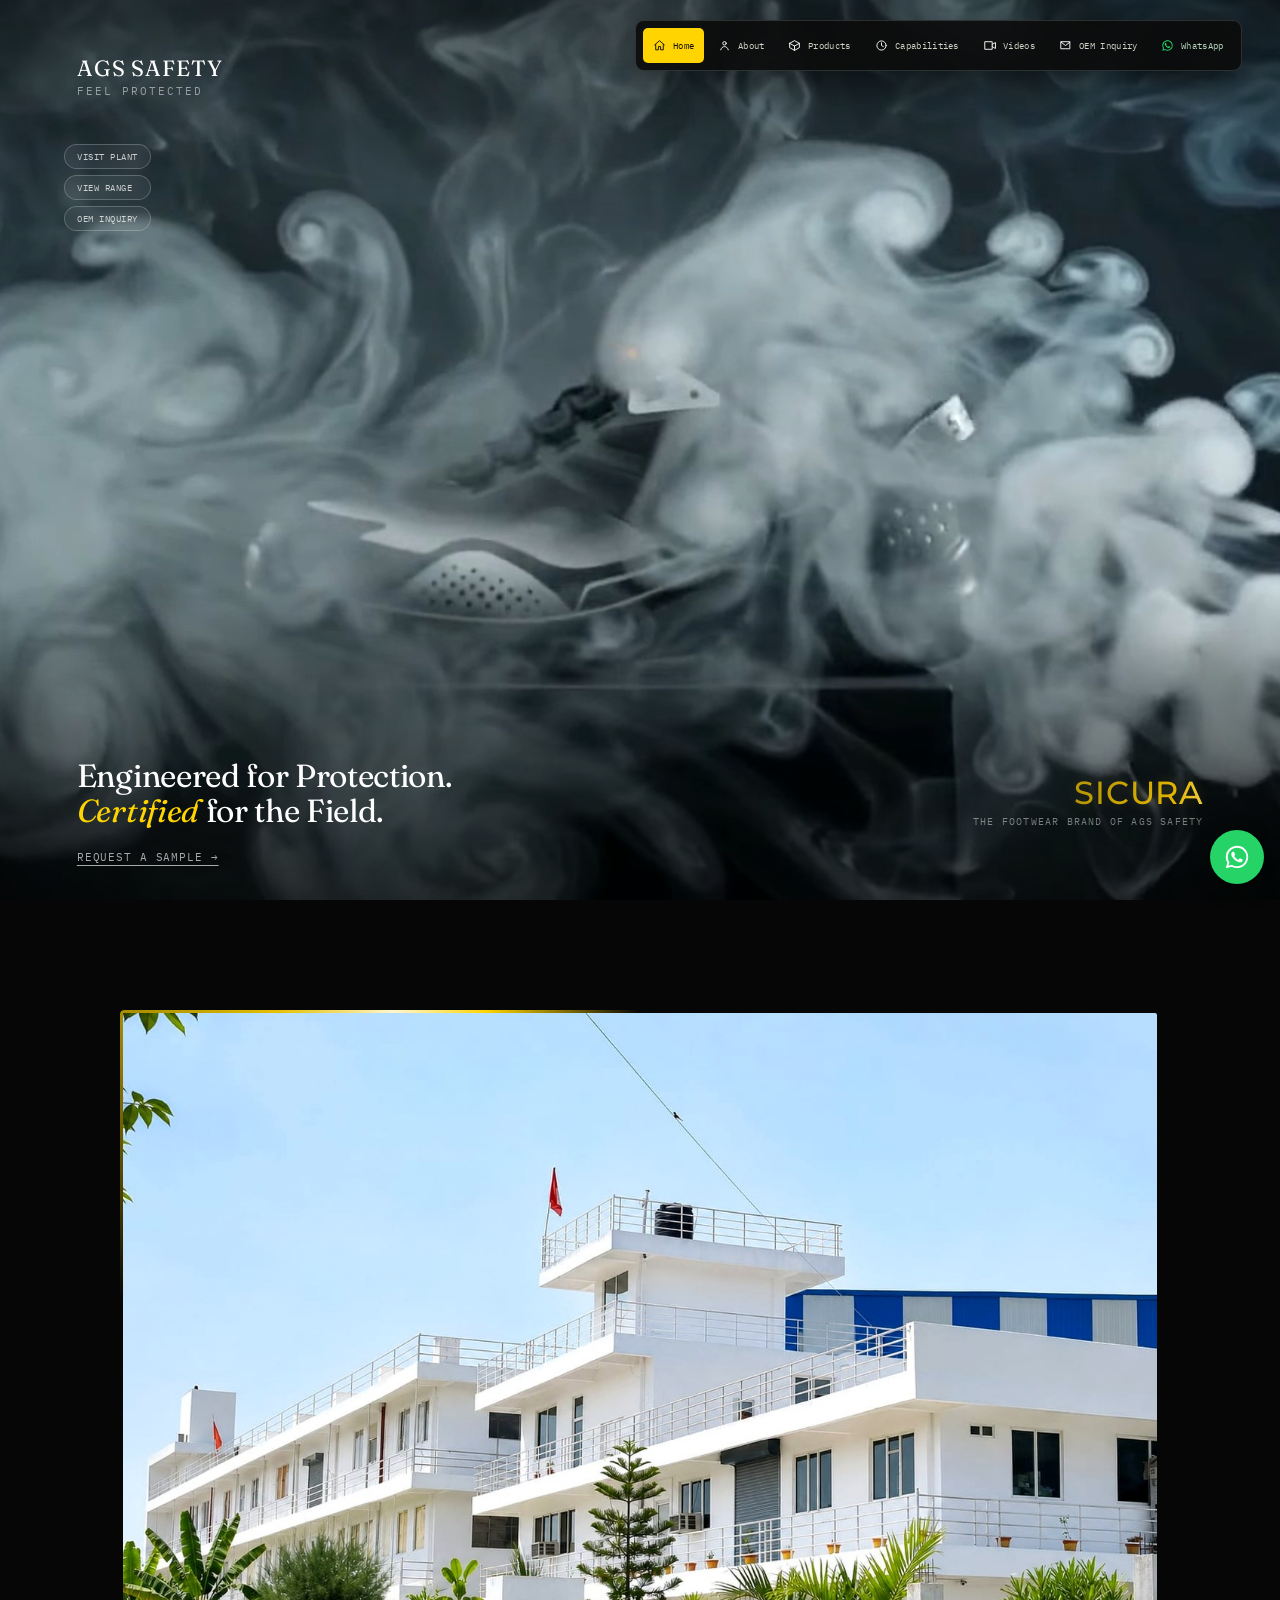
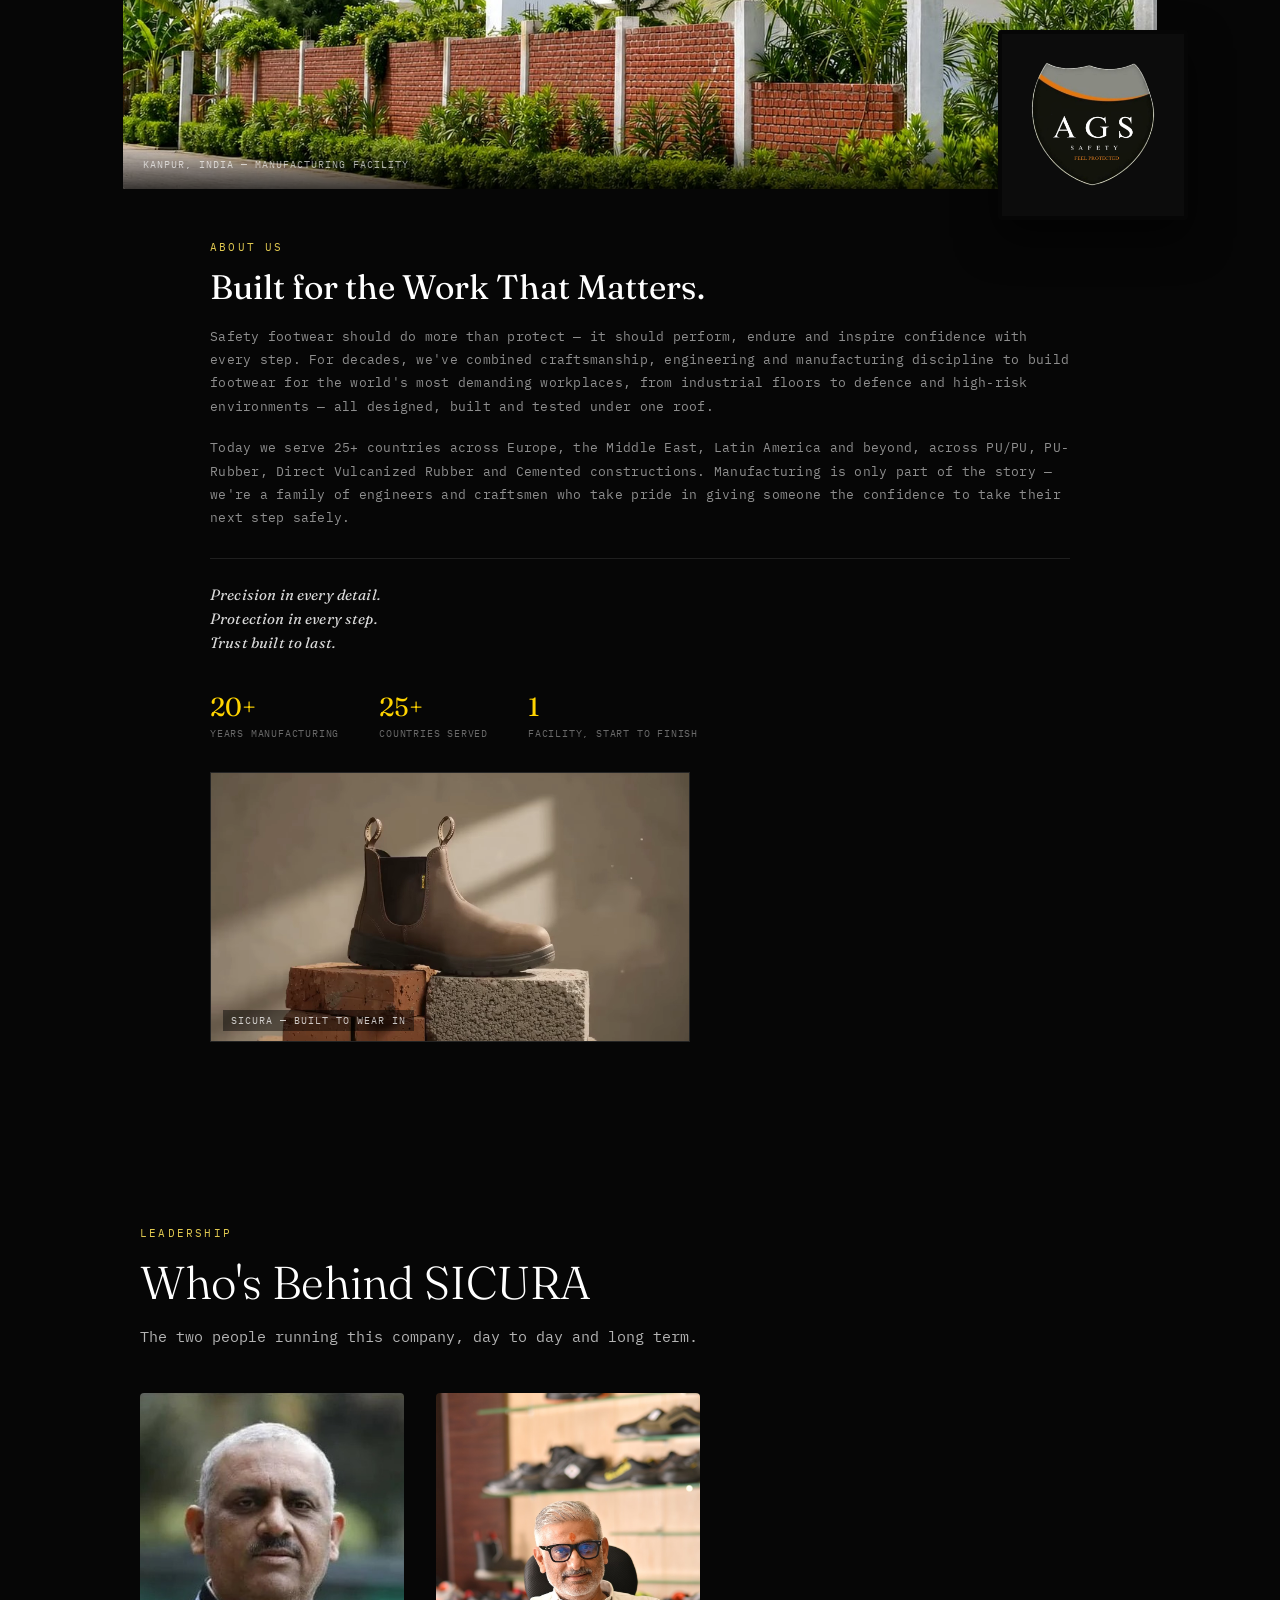
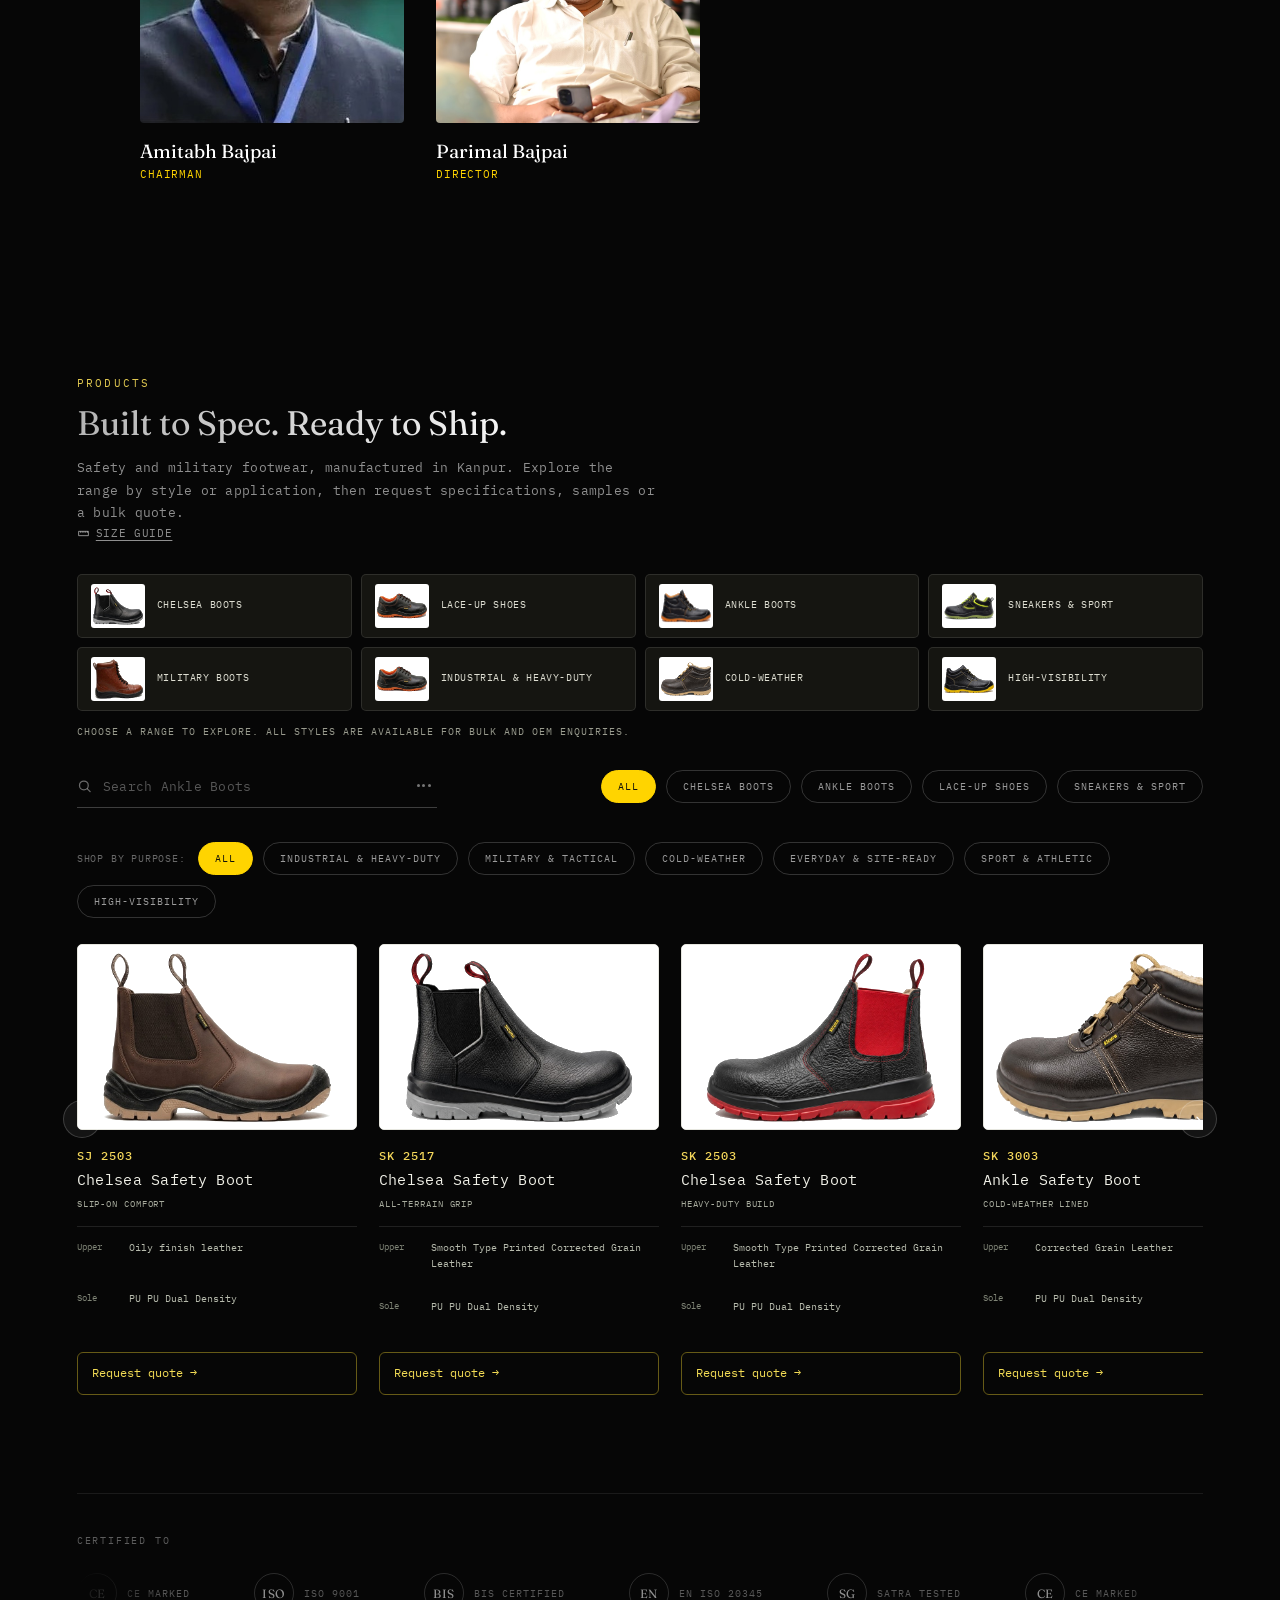
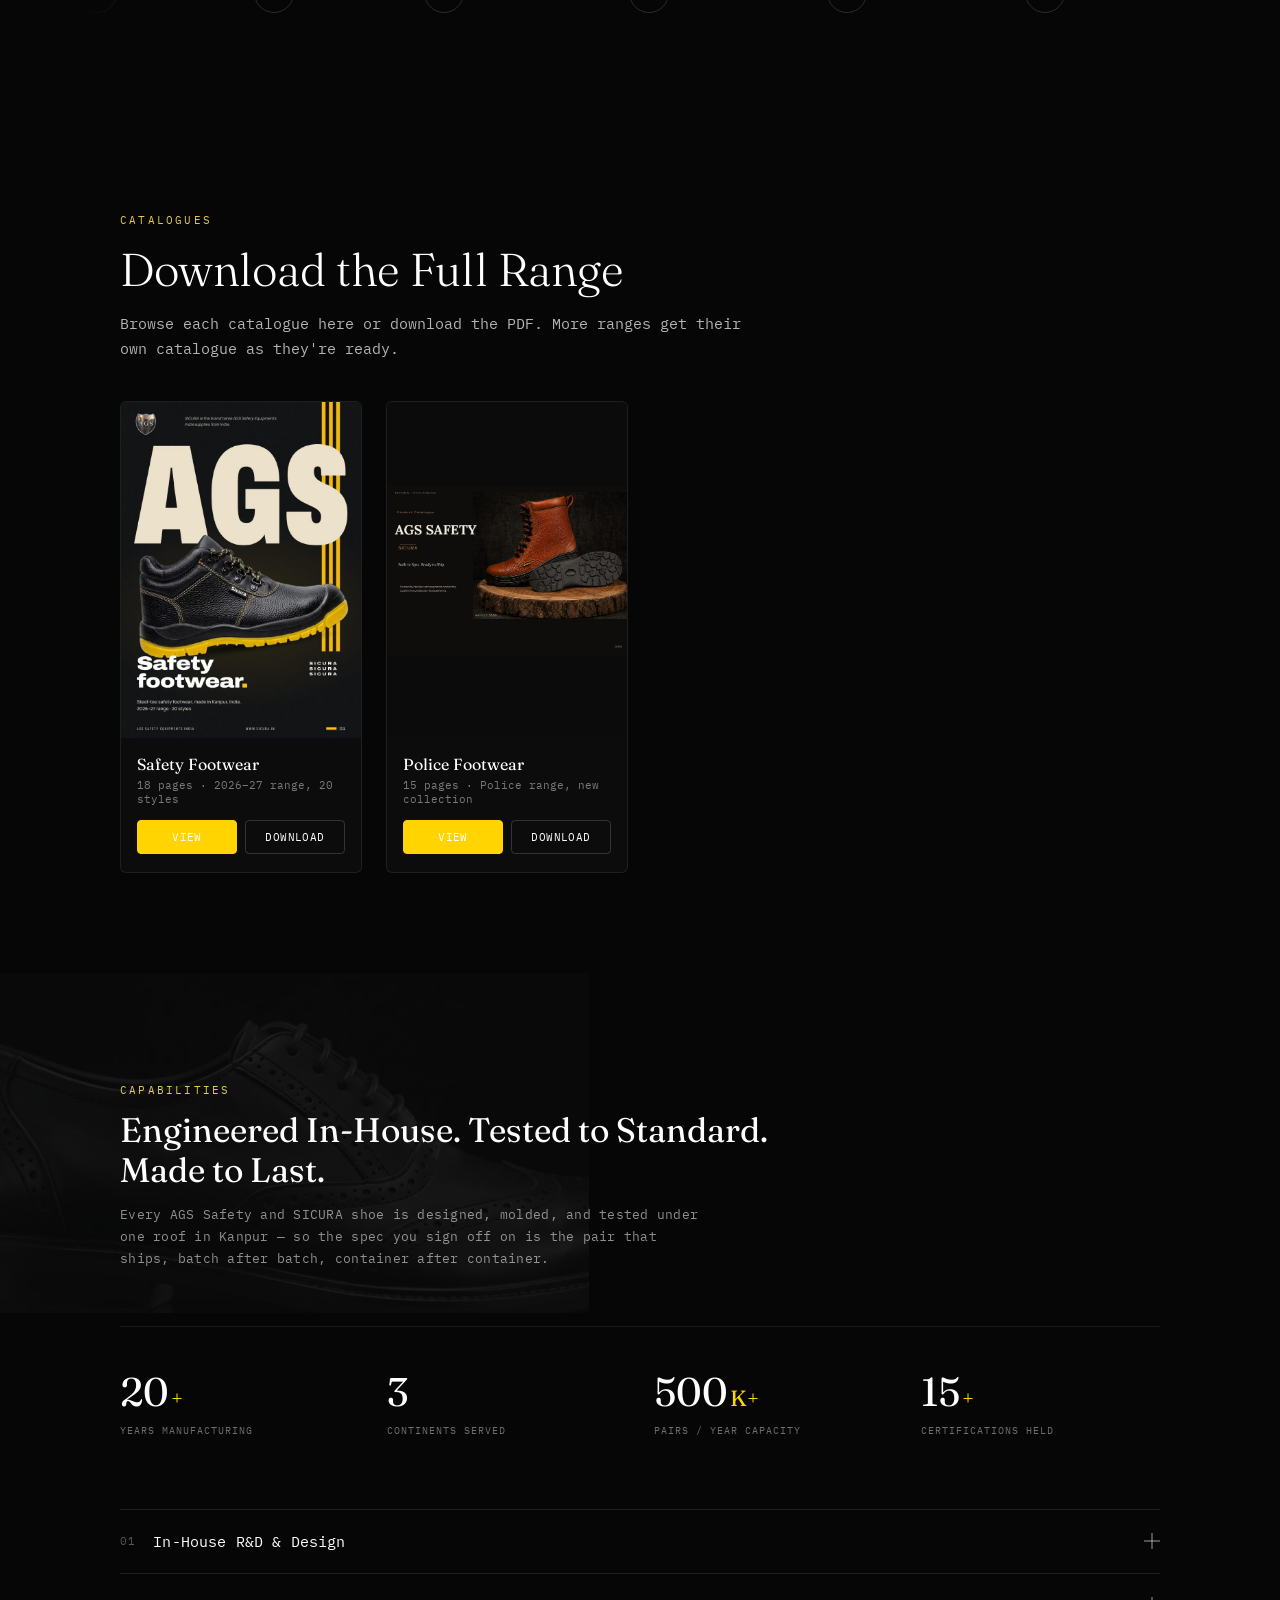
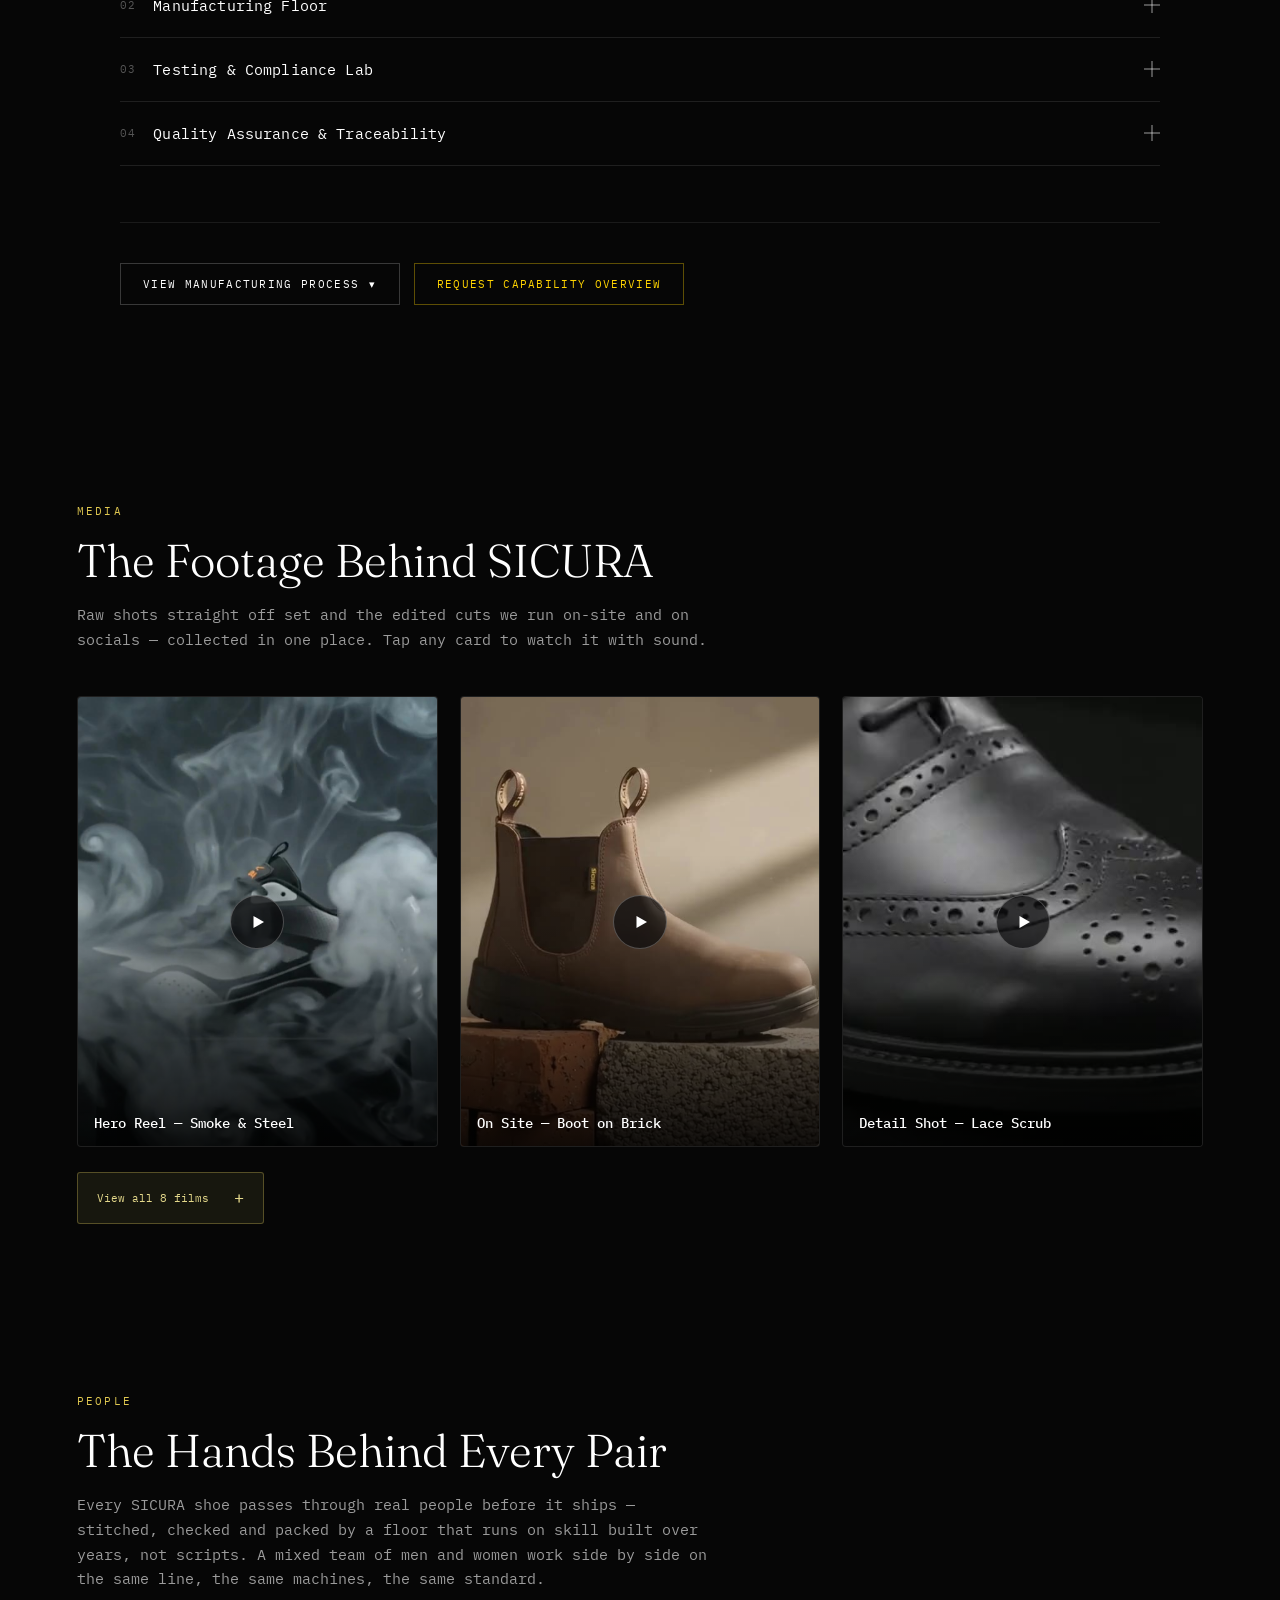
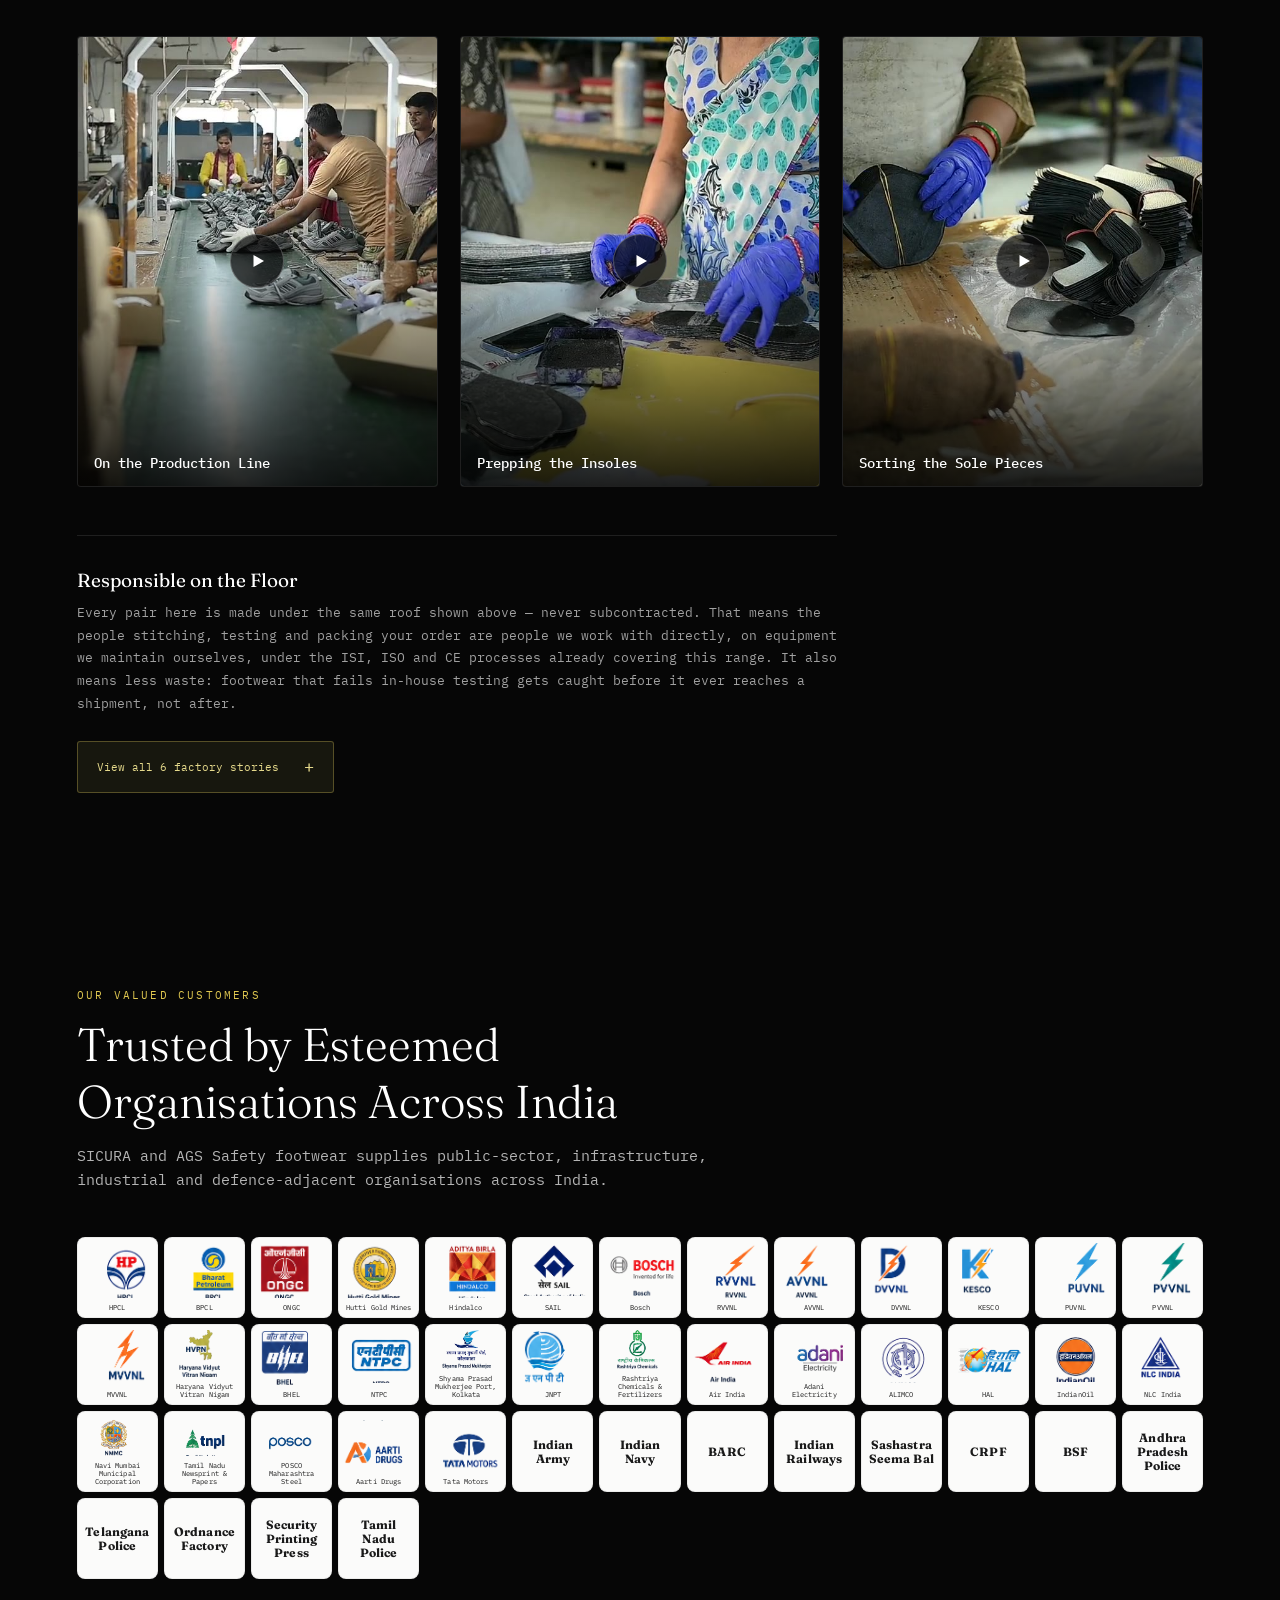
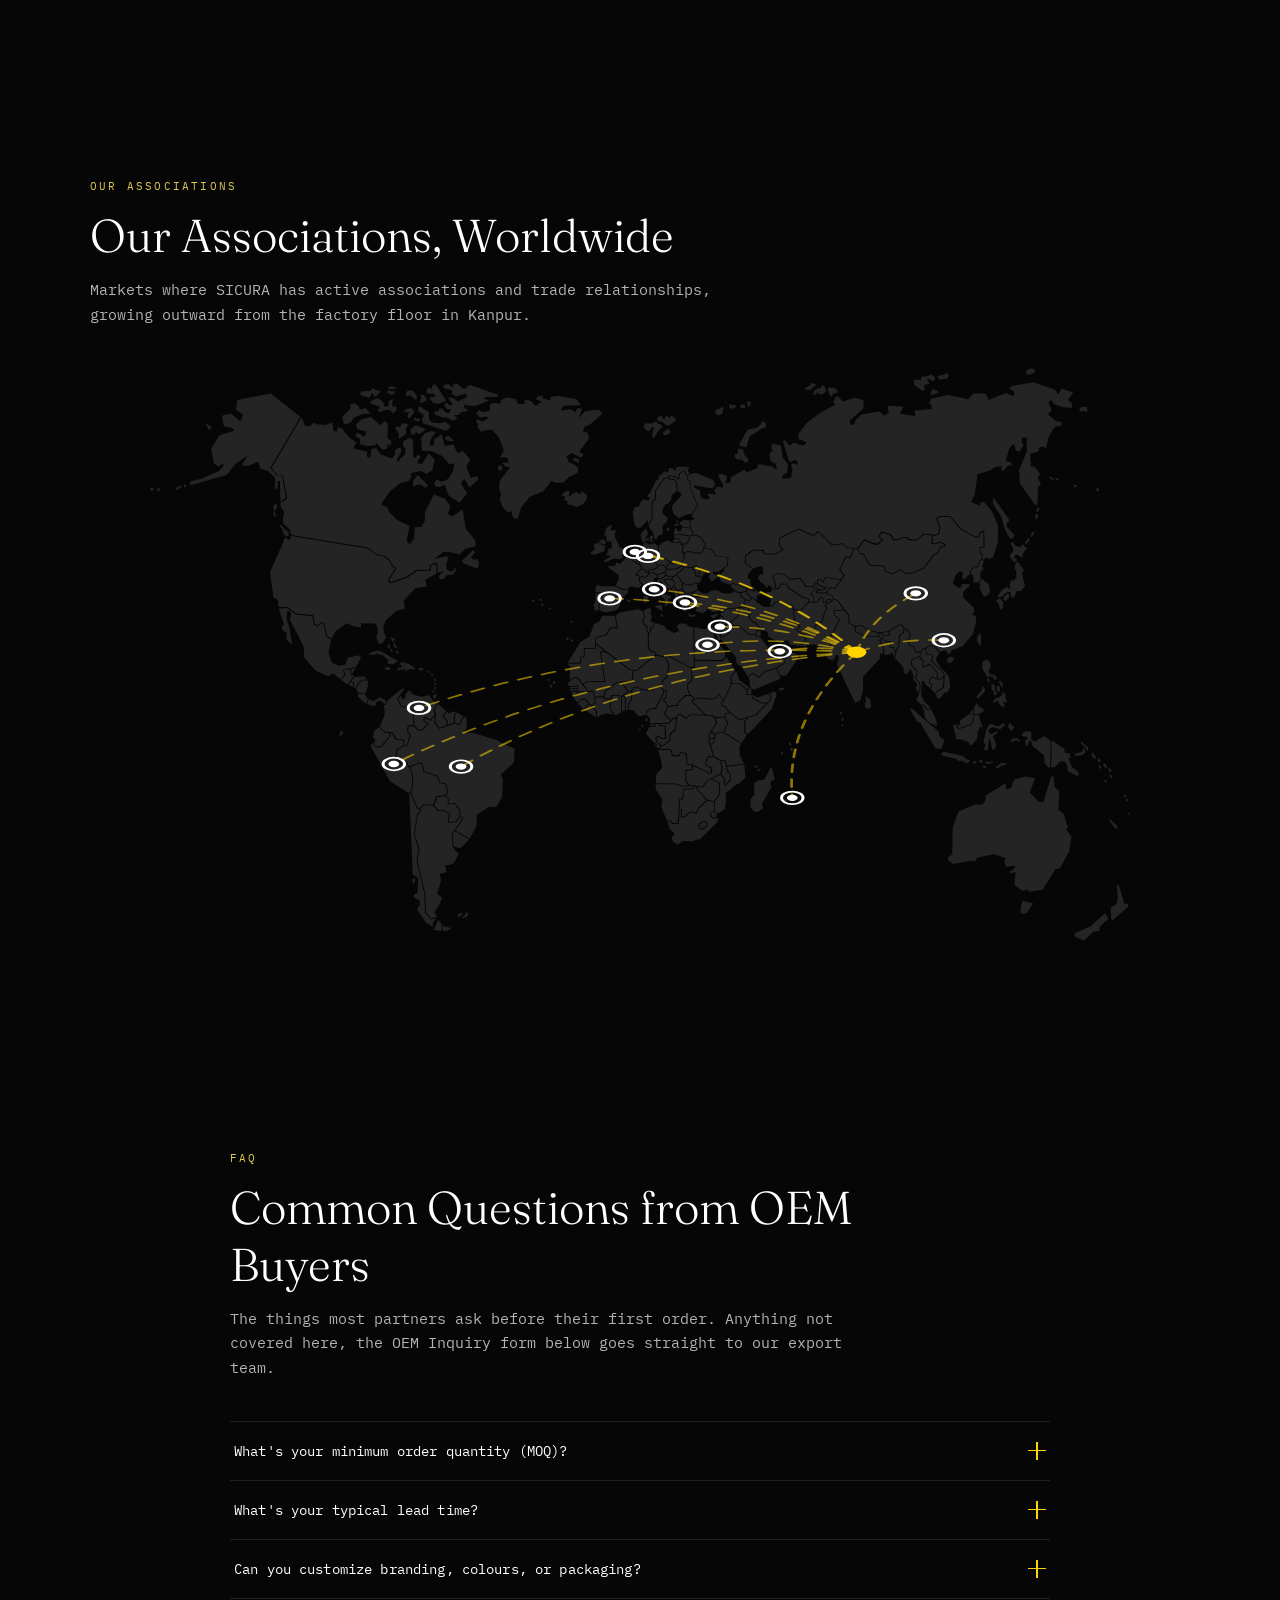
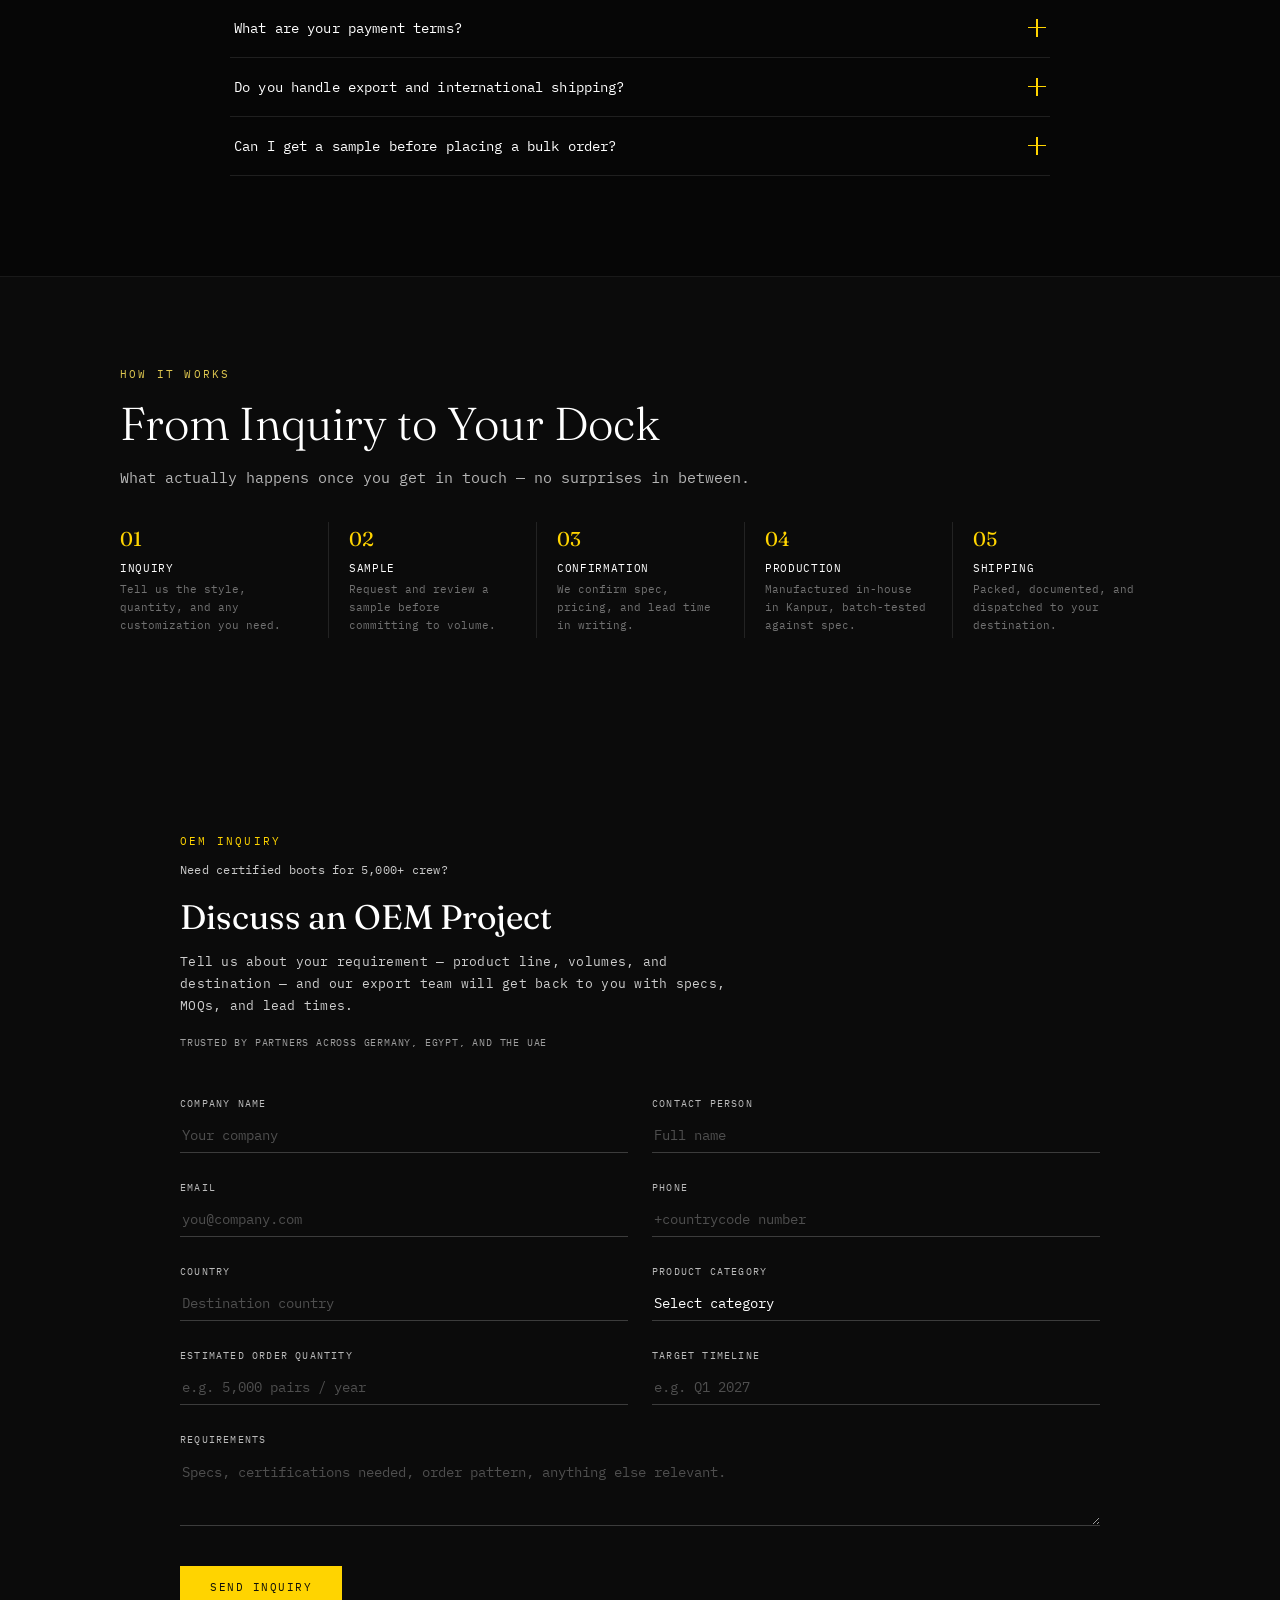
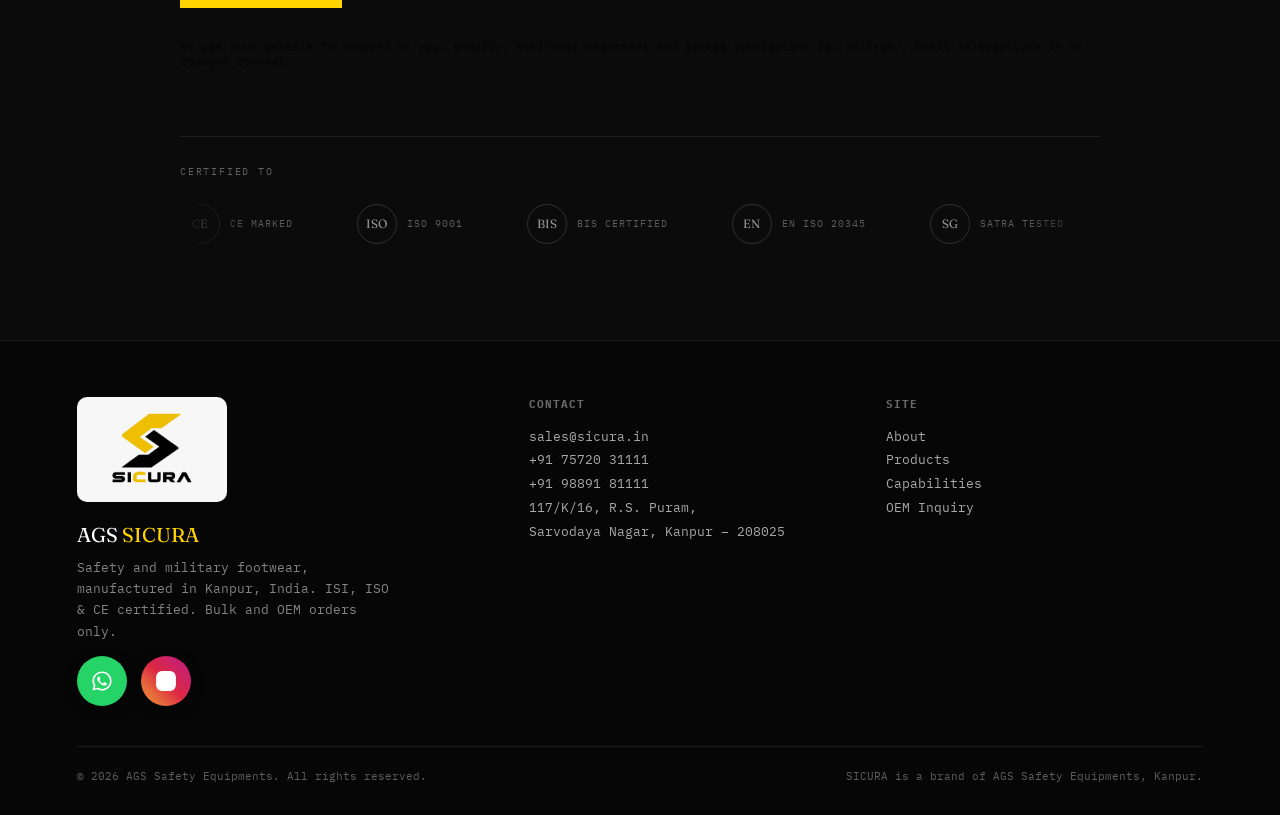
==== commit f272149d: "Simplify mobile product browsing and add article-specific quote buttons" ====
--- a/index.html
+++ b/index.html
@@ -2734,6 +2734,21 @@
 .product-photo,.related-photo,.product-modal-media,.product-modal-zoom,.sicura-image-frame{background:#fff!important}
 .sicura-image-frame img{filter:url(#sicura-photo-white)!important}
 .sicura-image-frame img[src*="sneaker-white.jpg"]{filter:none!important}
+</style>
+
+<style id="compact-mobile-products">
+.mobile-range-controls,.mobile-purpose-panel,.mobile-results{display:none}
+.card-enquiry{display:block;width:100%;margin-top:18px;padding:12px 14px;border:1px solid #665a16;border-radius:6px;background:transparent;color:#f3dc55;text-align:left;font-family:inherit;font-size:12px;line-height:1.4;cursor:pointer}
+.card-enquiry:hover{background:#27230d}.card-enquiry:focus-visible{outline:2px solid #ffdc00;outline-offset:3px}
+@media(max-width:640px){
+#products .solar-mobile-hint,#products #solarWrap,#products #productFilters,#products #productPurposeFilters{display:none!important}
+#products .cap-lede{margin-bottom:16px}#products .products-controls{display:flex!important;flex-direction:column;gap:12px!important;margin-top:16px!important;margin-bottom:18px!important}
+.mobile-range-controls{display:flex;gap:10px;align-items:flex-end;width:100%}.mobile-range-controls label{flex:1;min-width:0;font-size:11px;color:#c2c2b9}.mobile-range-controls select,.mobile-purpose-panel select{display:block;width:100%;min-height:44px;margin-top:6px;border:1px solid #4d4d43;border-radius:6px;padding:9px 11px;background:#141510;color:#f4f2e9;font-family:inherit;font-size:14px}
+.mobile-filter-toggle{min-height:44px;border:1px solid #4d4d43;border-radius:6px;background:#141510;color:#f4f2e9;padding:9px 13px;font-family:inherit;font-size:12px}
+.mobile-purpose-panel:not([hidden]){display:flex;flex-wrap:wrap;align-items:flex-end;gap:12px}.mobile-purpose-panel[hidden]{display:none}.mobile-purpose-panel label{flex:1;min-width:170px;font-size:11px;color:#c2c2b9}.mobile-filter-reset{min-height:44px;background:transparent;color:#f3dc55;border:0;text-decoration:underline;font-family:inherit;font-size:12px}
+.mobile-results{display:block;margin:0;color:#aaa99c;font-size:11px}.mobile-results:empty{display:none}
+#products #productSearchWrap{width:100%;max-width:none;margin:0;min-height:44px}#products .product-search input{font-size:16px}.card-enquiry{min-height:44px;margin-top:14px}
+}
 </style>
 </head>
 
@@ -3003,6 +3018,10 @@
     </div>
 
     <div class="products-controls">
+<div class="mobile-range-controls"><label for="mobileCollection">Collection<select id="mobileCollection"><option value="all">All footwear</option><option value="chelsea">Chelsea boots</option><option value="boot">Ankle boots</option><option value="lace">Lace-up shoes</option><option value="sport">Sneakers & sport</option></select></label><button type="button" class="mobile-filter-toggle" id="mobileFilterToggle" aria-expanded="false" aria-controls="mobilePurposePanel">Filters</button></div>
+<div class="mobile-purpose-panel" id="mobilePurposePanel" hidden><label for="mobilePurpose">Purpose<select id="mobilePurpose"><option value="all">All purposes</option><option value="industrial">Industrial & heavy-duty</option><option value="military">Military & tactical</option><option value="cold">Cold-weather</option><option value="everyday">Everyday & site-ready</option><option value="sport">Sport & athletic</option><option value="hivis">High-visibility</option></select></label><button type="button" class="mobile-filter-reset" id="mobileFilterReset">Reset filters</button></div>
+<p class="mobile-results" id="mobileProductResults" role="status" aria-live="polite"></p>
+
       <div class="product-search" id="productSearchWrap">
         <svg viewBox="0 0 24 24" fill="none" stroke-width="2" stroke-linecap="round"><circle cx="11" cy="11" r="7"></circle><line x1="21" y1="21" x2="16.65" y2="16.65"></line></svg>
         <span class="search-ghost" id="searchGhost">Search Chelsea Boots</span>
@@ -4704,9 +4723,20 @@
         if (show) visibleCount++;
       });
       empty.classList.toggle('visible', visibleCount === 0);
+      document.getElementById('mobileCollection').value=activeFilter;
+      document.getElementById('mobilePurpose').value=activePurpose;
+      document.getElementById('mobileFilterToggle').textContent=activePurpose==='all'?'Filters':'Filters · 1';
+      document.getElementById('mobileProductResults').textContent=visibleCount+' of '+cards.length+' styles';
+
     }
 
     input.addEventListener('input', applyFilters);
+    var mobileCollection=document.getElementById('mobileCollection'),mobilePurpose=document.getElementById('mobilePurpose');
+    mobileCollection.addEventListener('change',function(){filters.querySelector('[data-filter="'+this.value+'"]').click();carousel.scrollLeft=0;});
+    mobilePurpose.addEventListener('change',function(){document.querySelector('#productPurposeFilters [data-purpose="'+this.value+'"]').click();carousel.scrollLeft=0;});
+    document.getElementById('mobileFilterToggle').addEventListener('click',function(){var panel=document.getElementById('mobilePurposePanel');panel.hidden=!panel.hidden;this.setAttribute('aria-expanded',String(!panel.hidden));});
+    document.getElementById('mobileFilterReset').addEventListener('click',function(){input.value='';filters.querySelector('[data-filter="all"]').click();document.querySelector('#productPurposeFilters [data-purpose="all"]').click();carousel.scrollLeft=0;});
+
 
     filters.addEventListener('click', function (e) {
       var btn = e.target.closest('.filter-chip');
@@ -5277,6 +5307,18 @@
 })();
 
 </script>
+
+<script id="product-card-enquiries">
+(function(){
+ document.querySelectorAll('.product-card').forEach(function(card){
+  var title=(card.querySelector('.product-model')?.textContent||'').trim(),name=(card.querySelector('.product-name')?.textContent||'').trim();
+  var button=document.createElement('button');button.type='button';button.className='card-enquiry';button.textContent='Request quote →';button.setAttribute('aria-label','Request quote for '+(title?title+' — ':'')+name);
+  button.addEventListener('click',function(event){event.stopPropagation();var field=document.getElementById('oem-message');var label=(title?title+' — ':'')+name;if(!title)label+=' (article '+card.dataset.product+')';var line='Product of interest: '+label+'.';field.value=field.value.replace(/Product of interest:[^\n]*\n?/,'');field.value=line+(field.value?'\n'+field.value:'');document.getElementById('oem').scrollIntoView({behavior:matchMedia('(prefers-reduced-motion: reduce)').matches?'auto':'smooth',block:'start'});field.focus({preventScroll:true});});
+  button.addEventListener('keydown',function(event){event.stopPropagation();});card.setAttribute('role','group');card.removeAttribute('tabindex');var photo=card.querySelector('.product-photo');photo.setAttribute('role','button');photo.setAttribute('tabindex','0');photo.setAttribute('aria-label','View '+(title?title+' — ':'')+name+' details');photo.addEventListener('keydown',function(event){if(event.key==='Enter'||event.key===' '){event.preventDefault();event.stopPropagation();card.click();}});card.appendChild(button);
+ });
+document.getElementById('mobileProductResults').textContent=document.querySelectorAll('.product-card').length+' styles';
+})();
+</script>
 </body>
 </html>
 
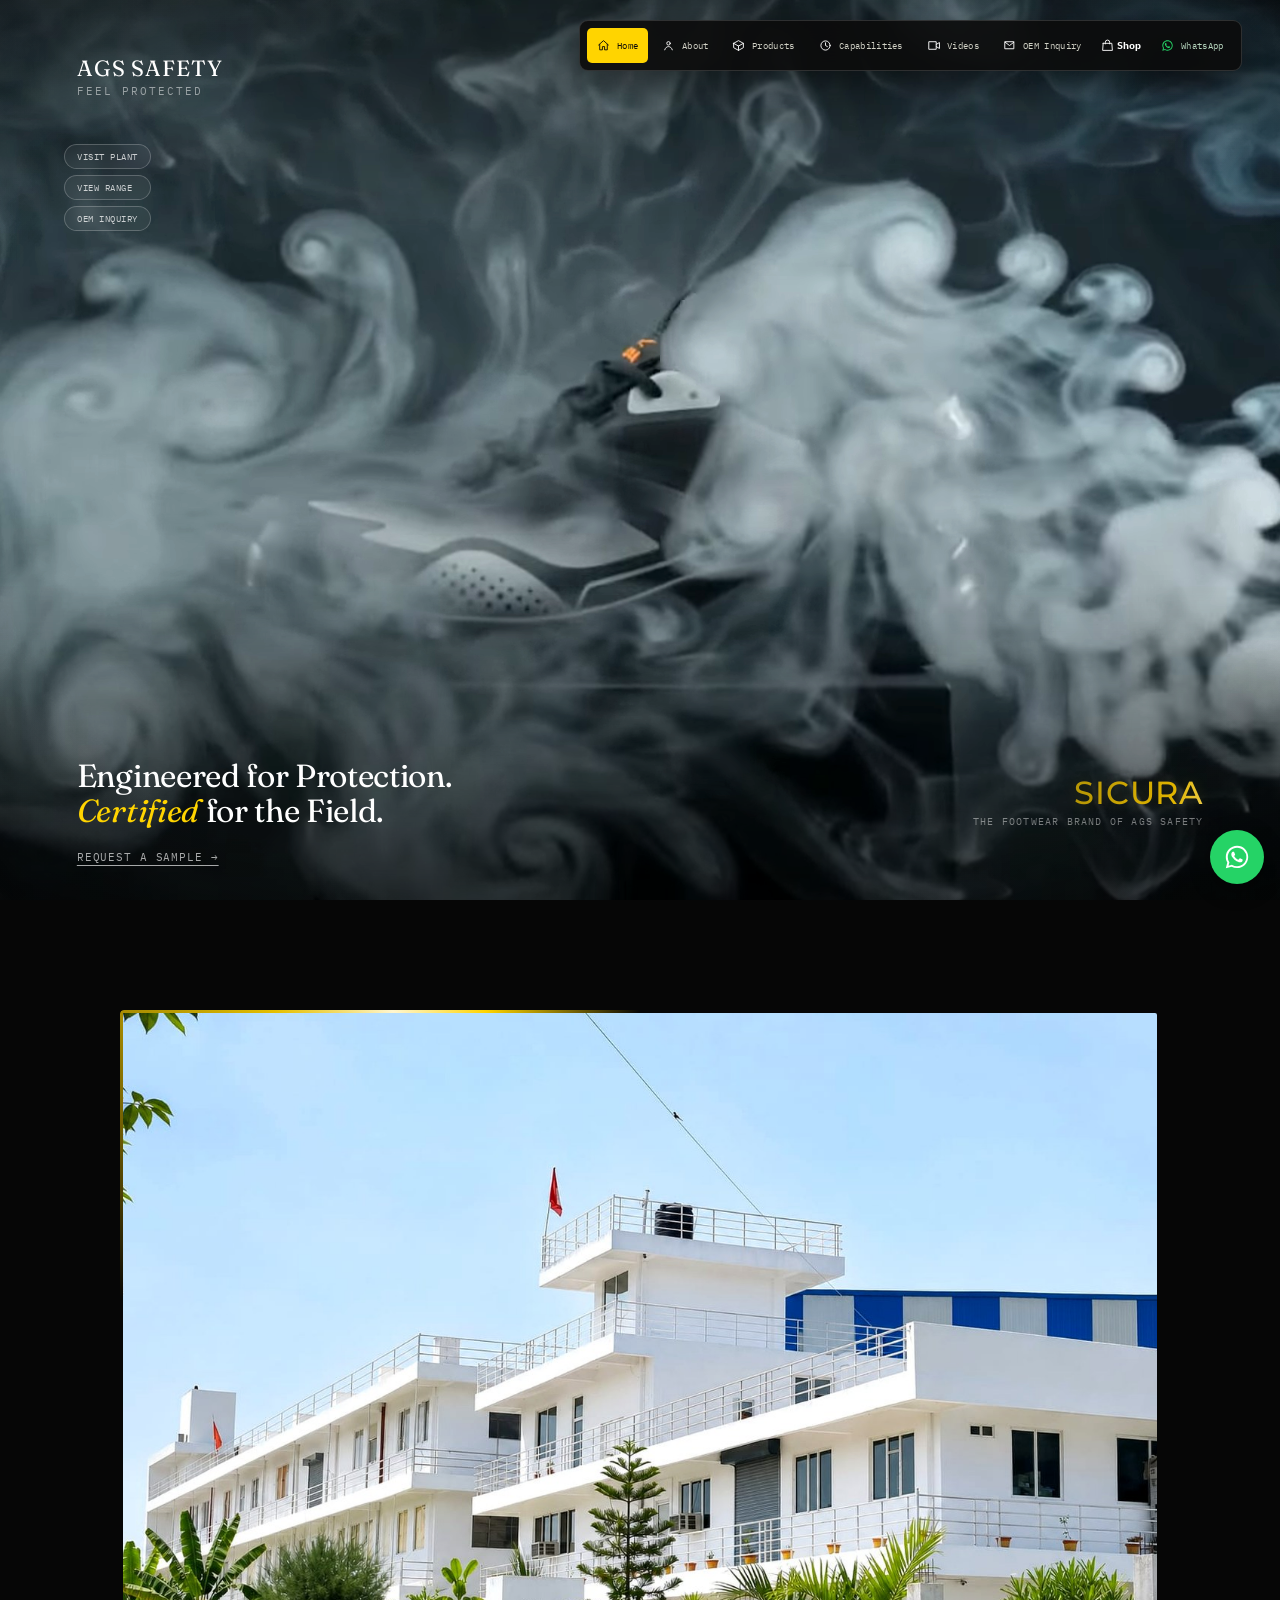
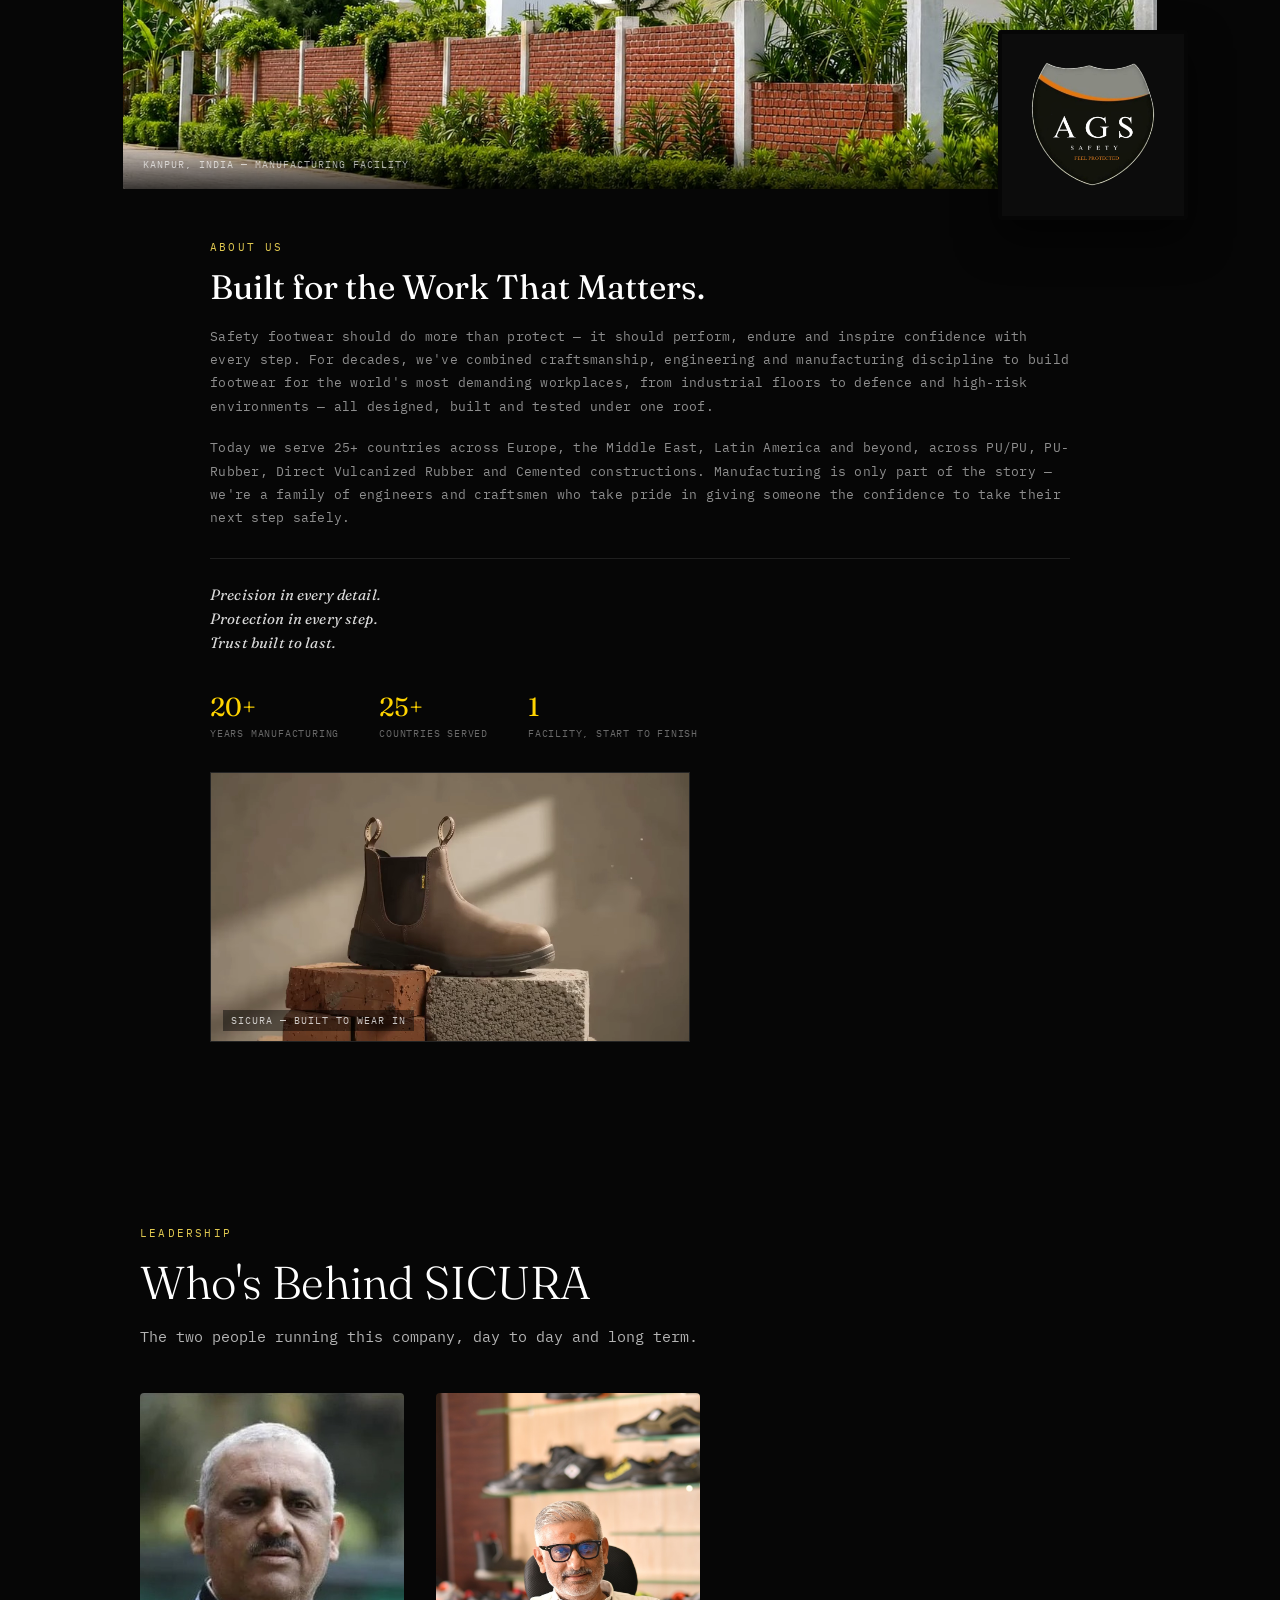
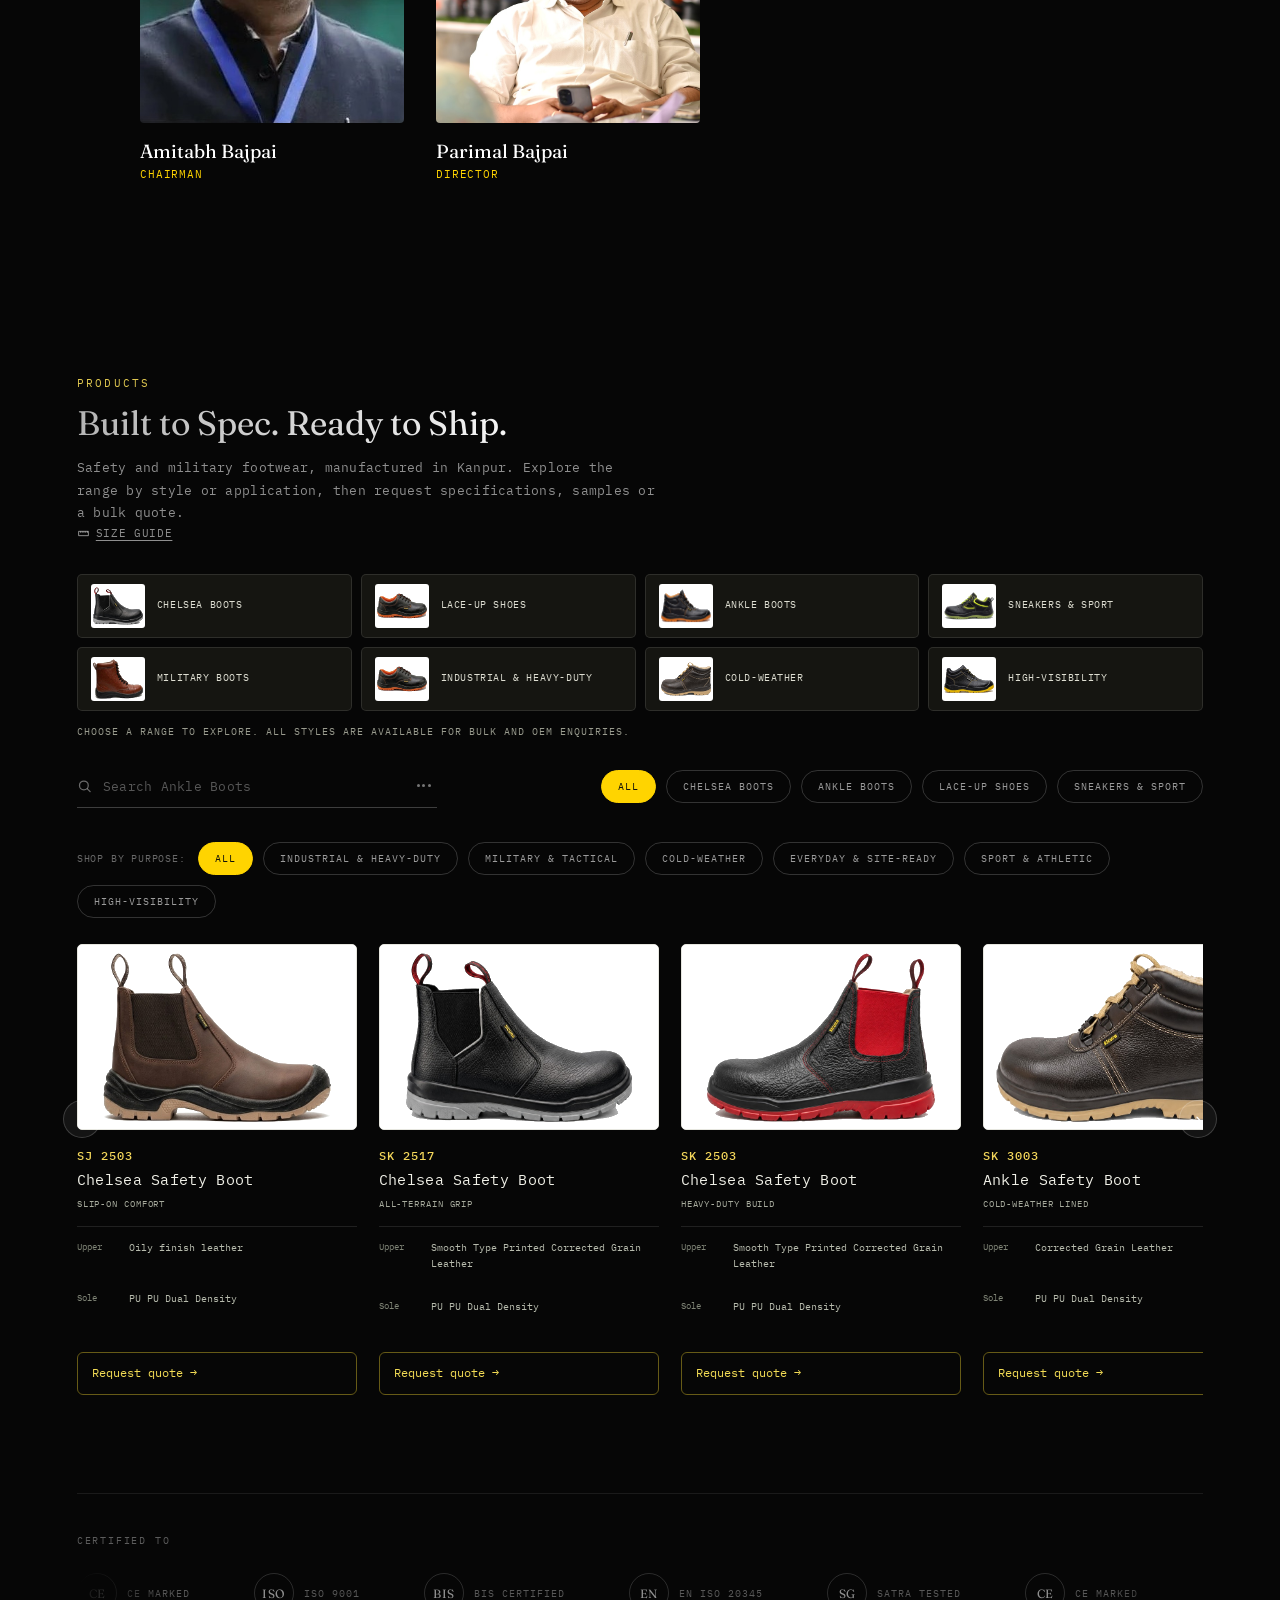
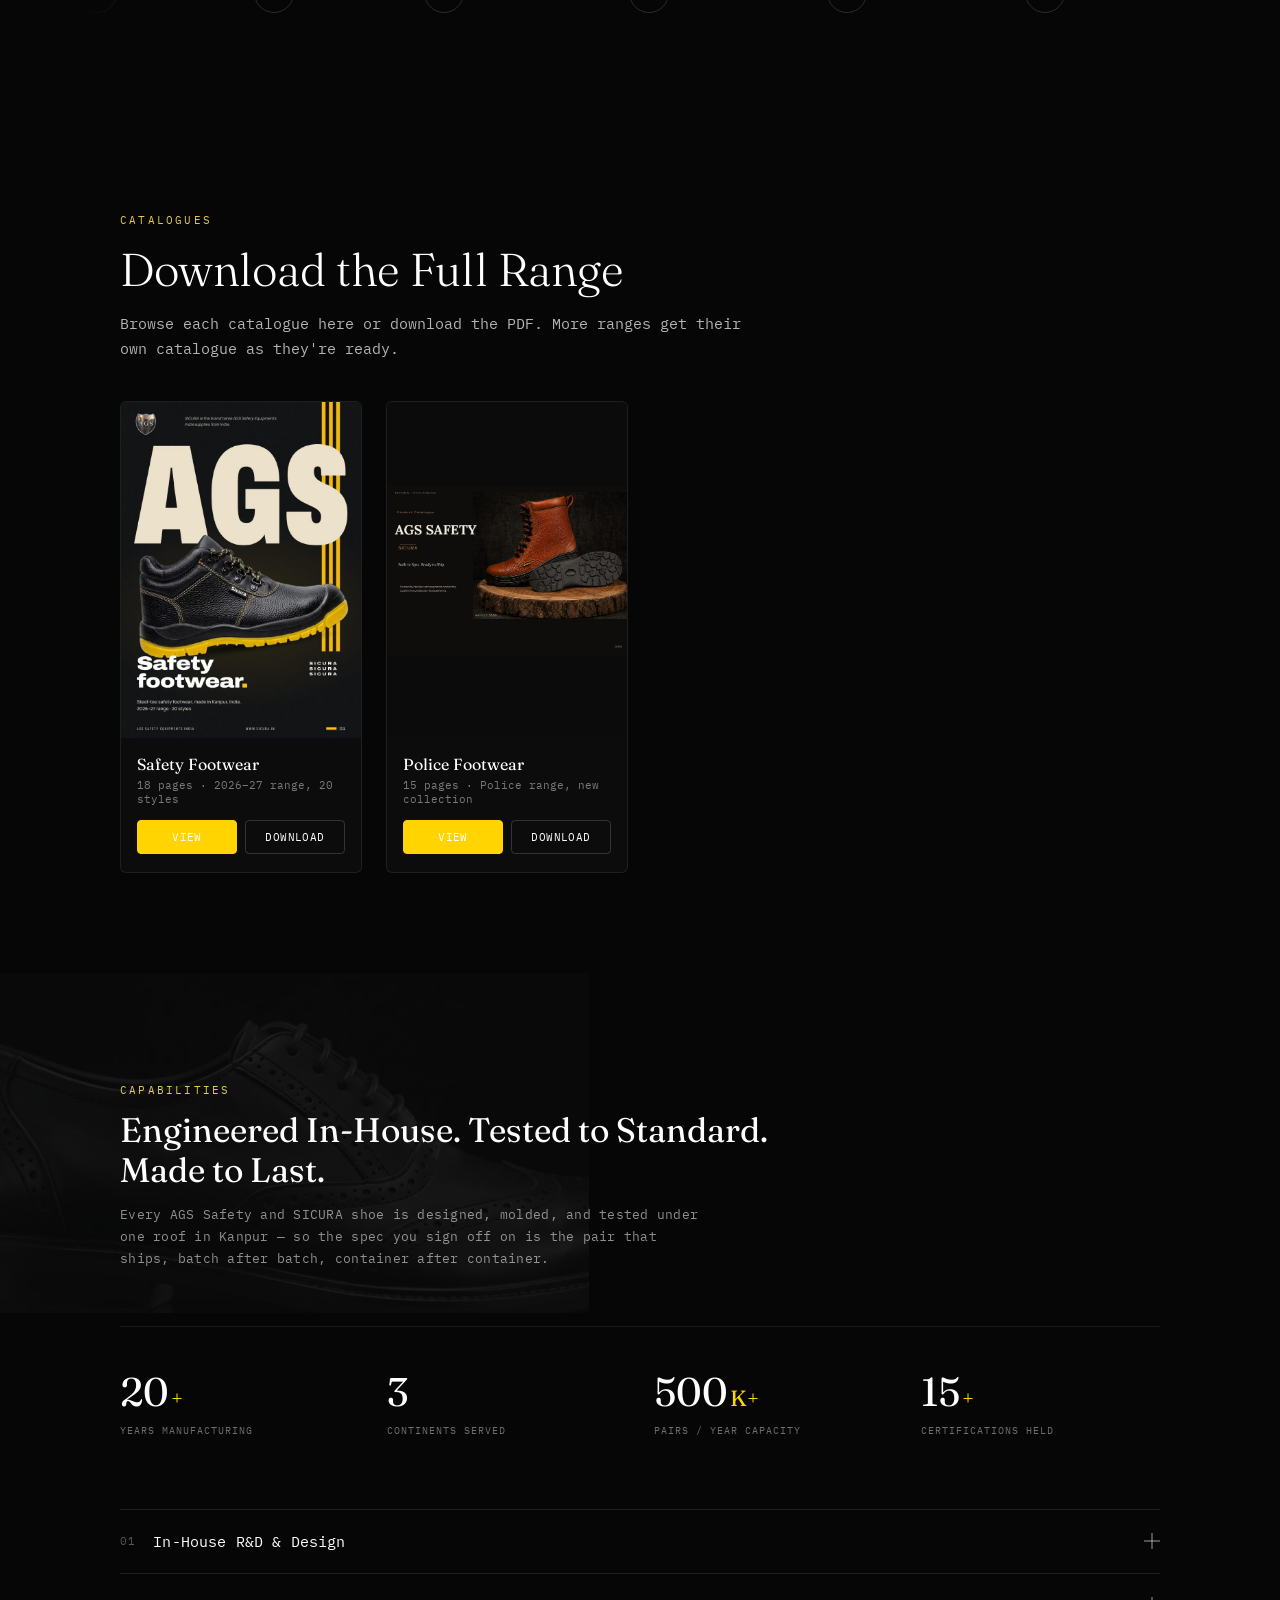
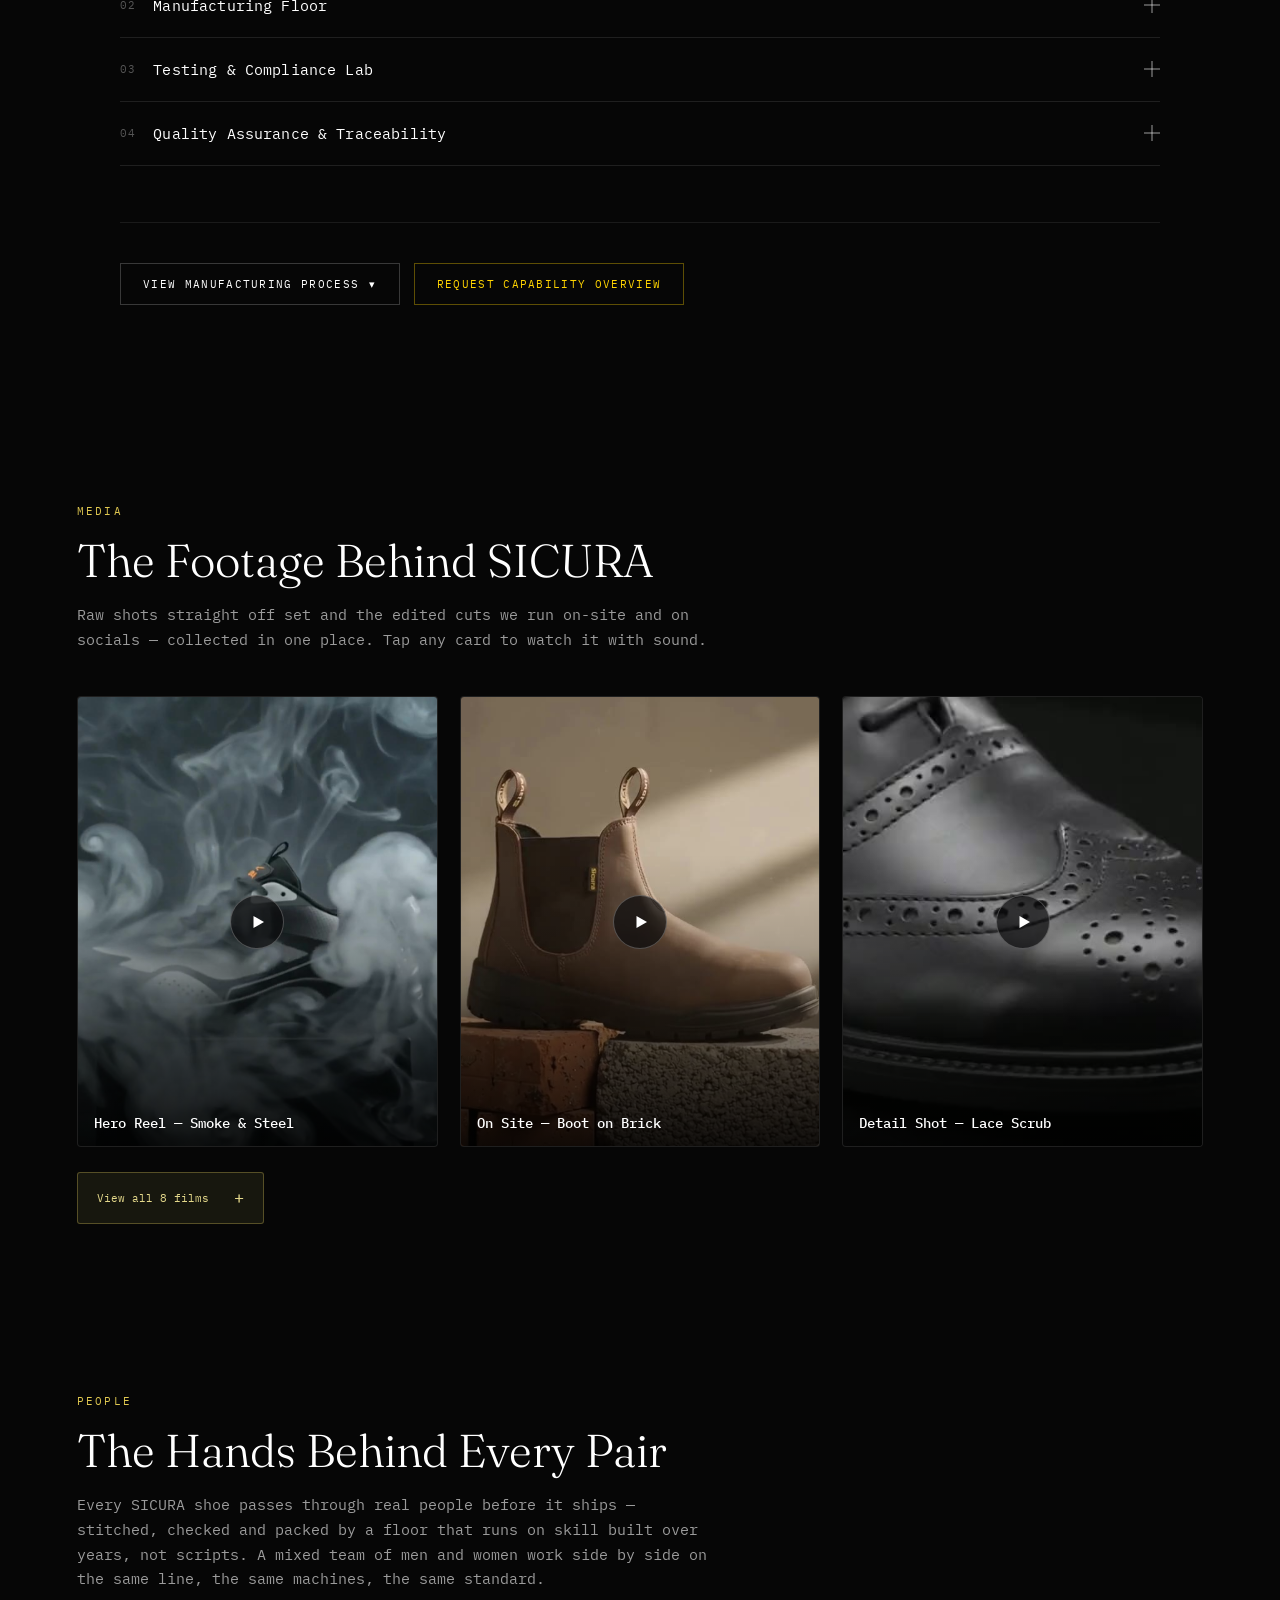
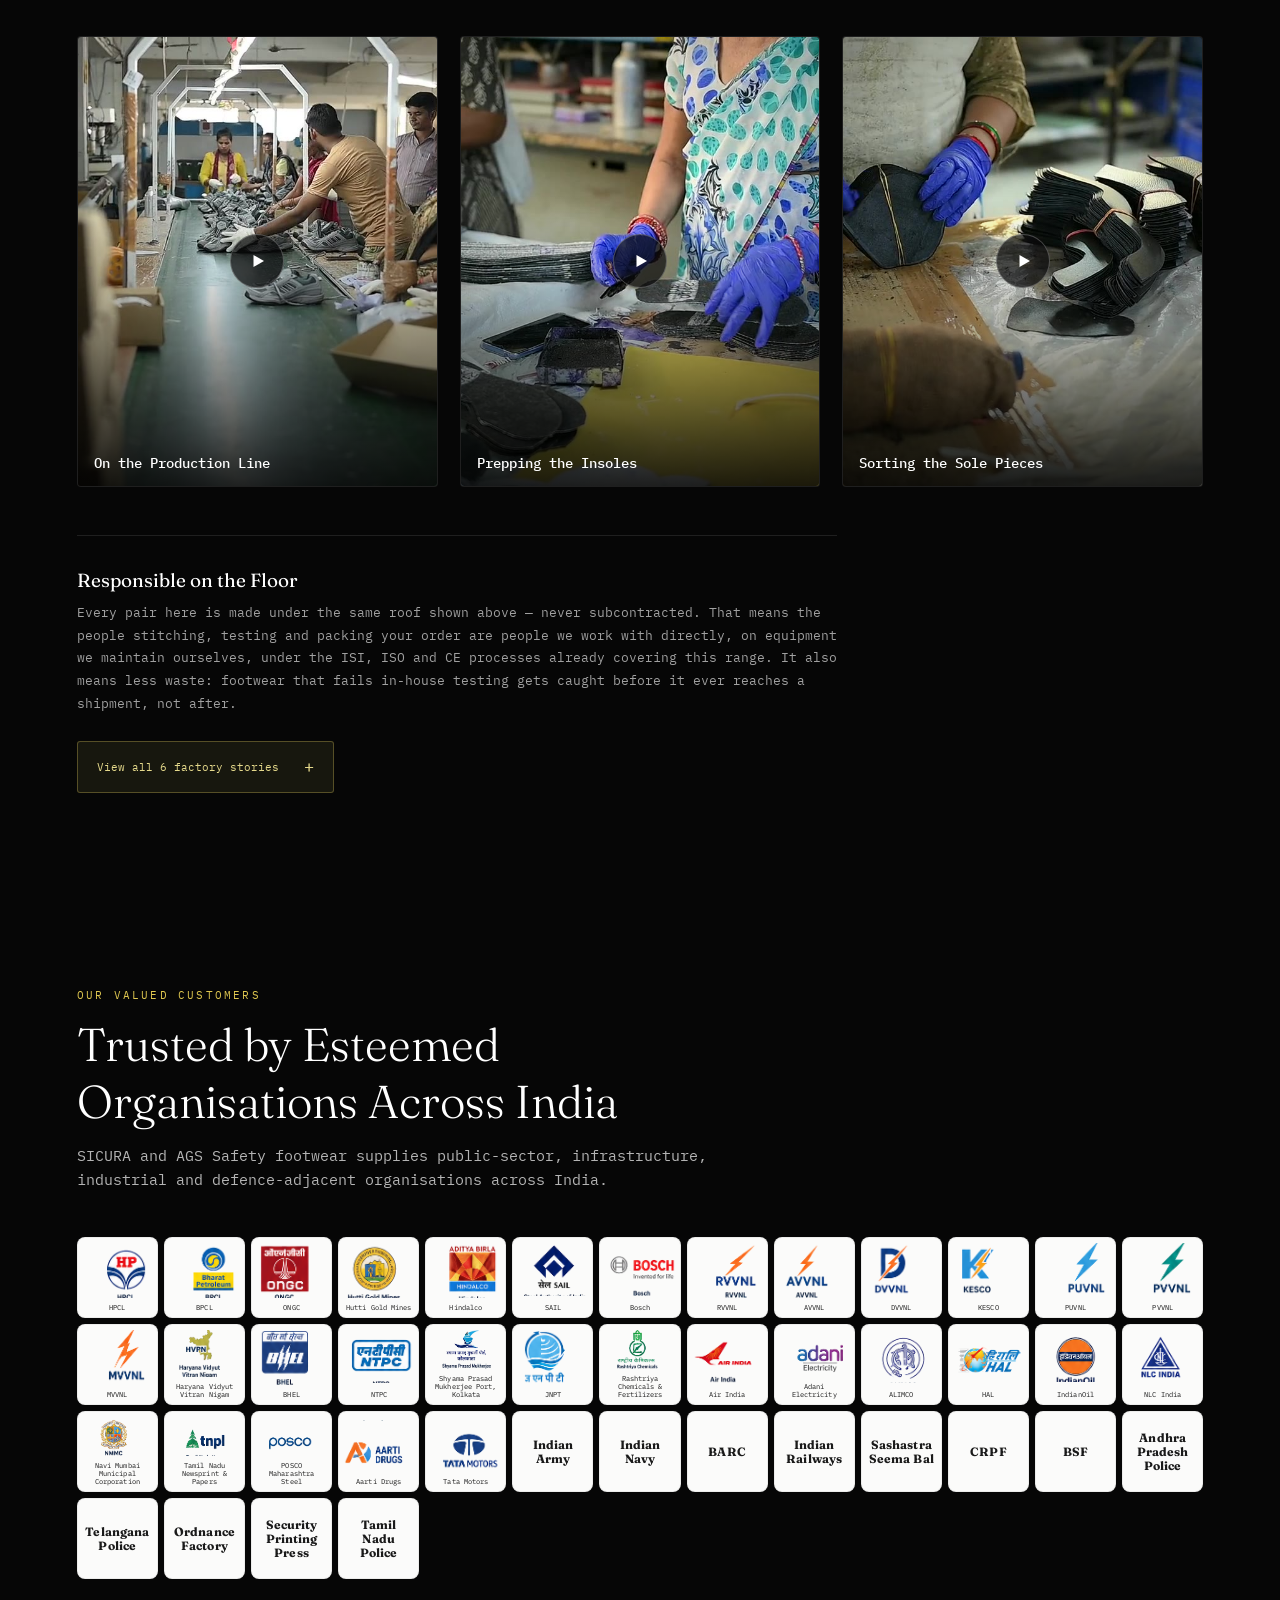
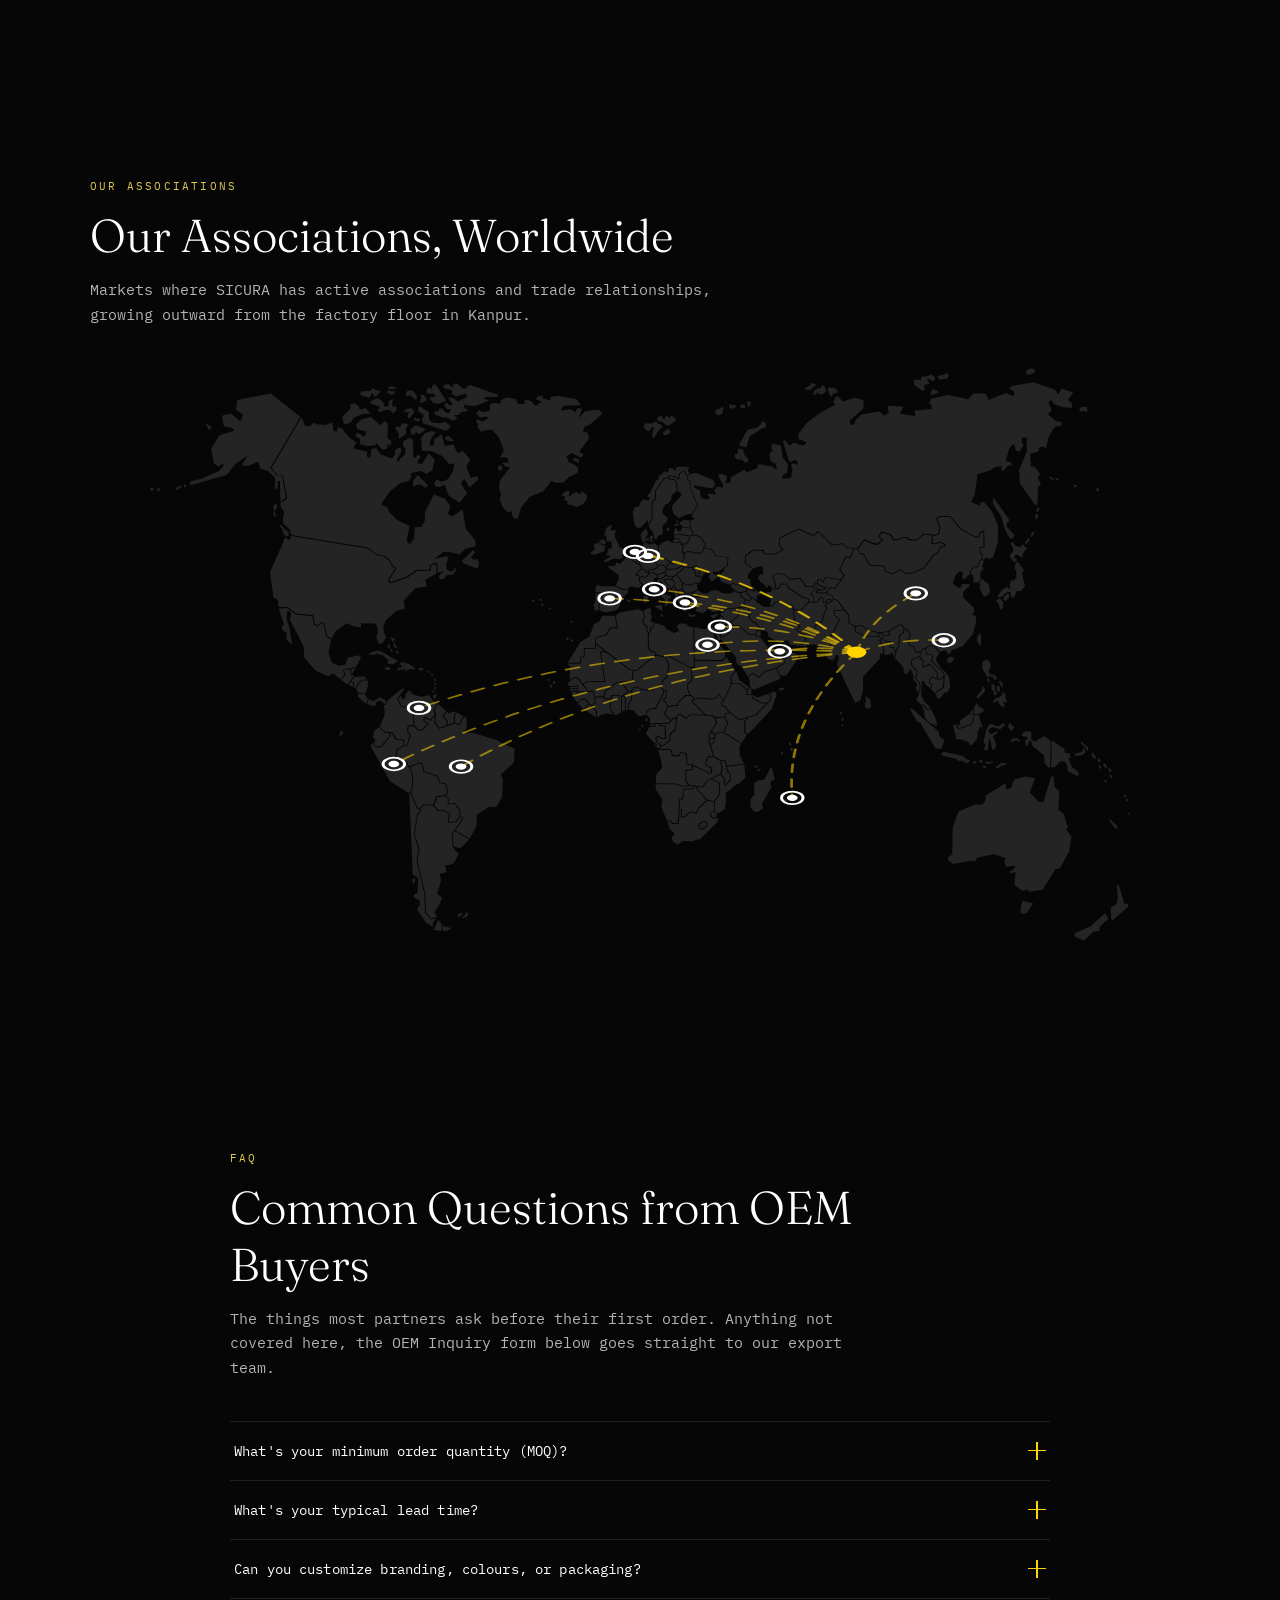
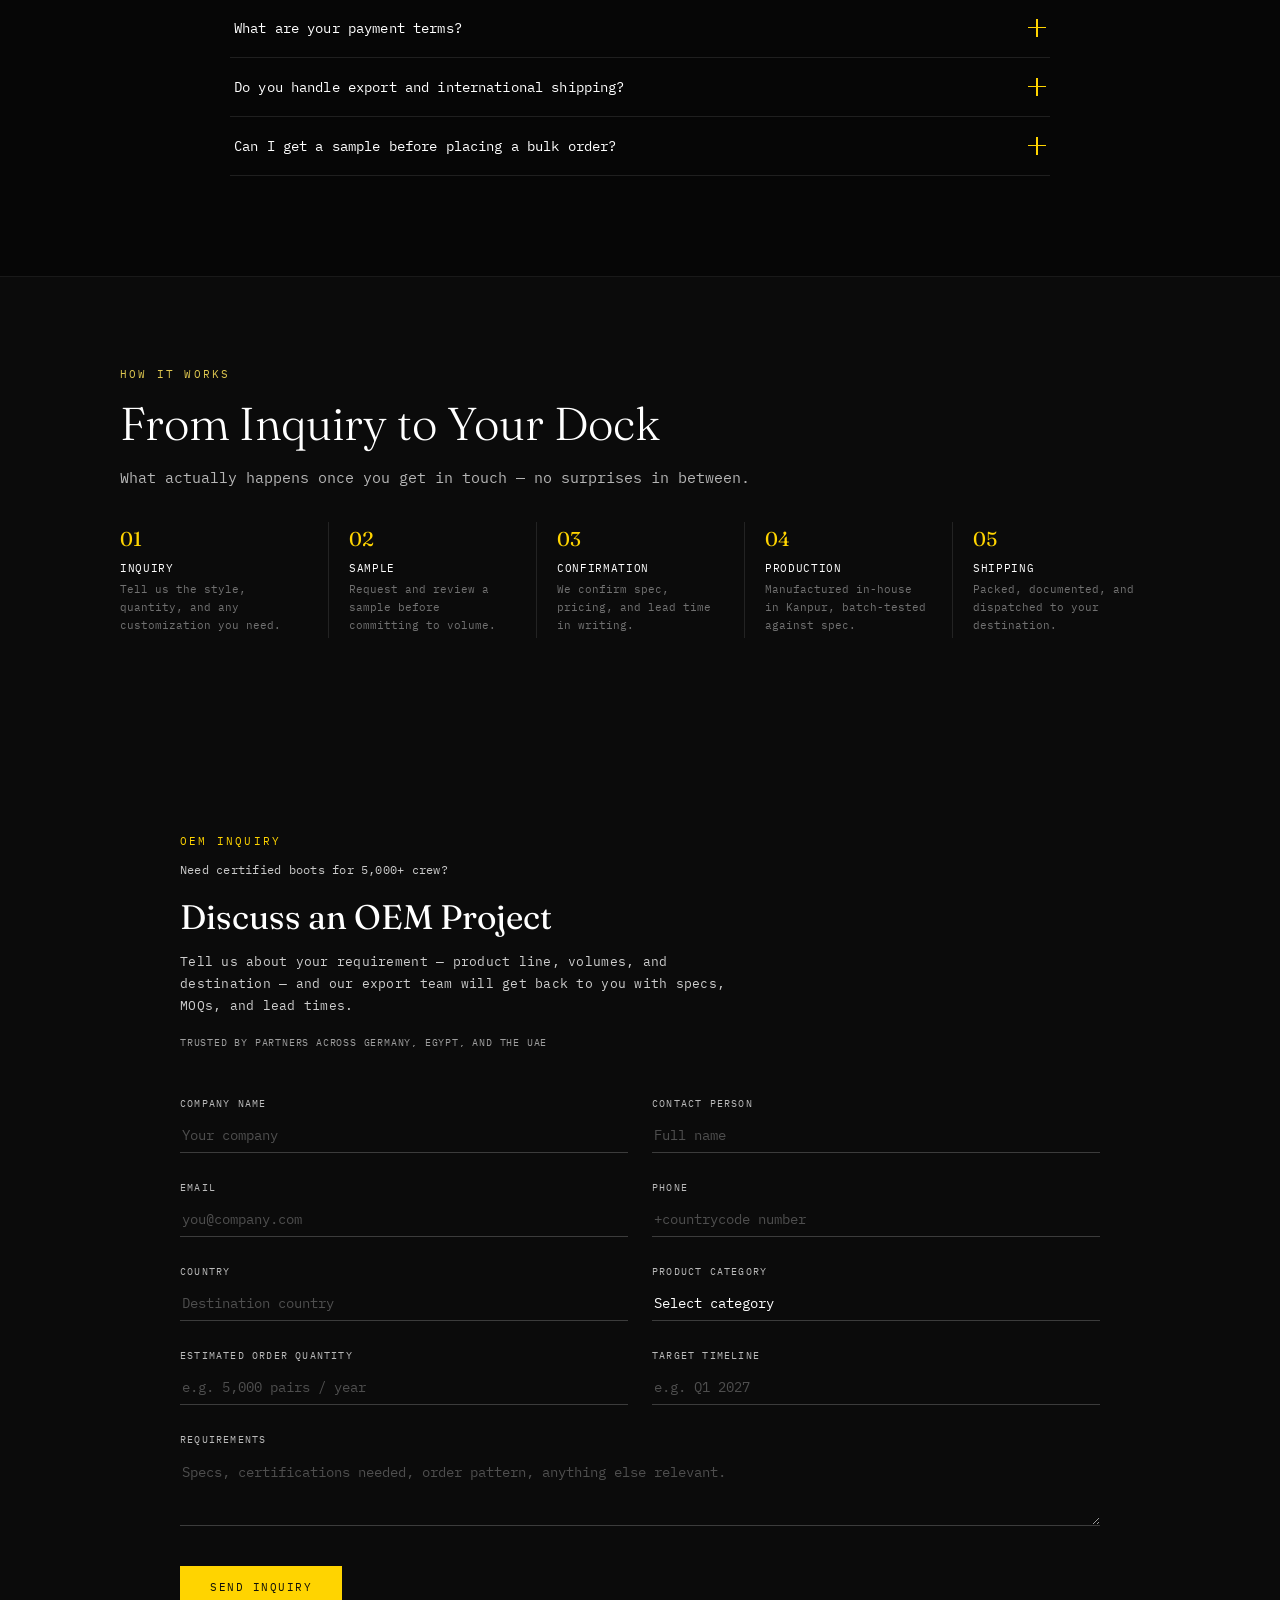
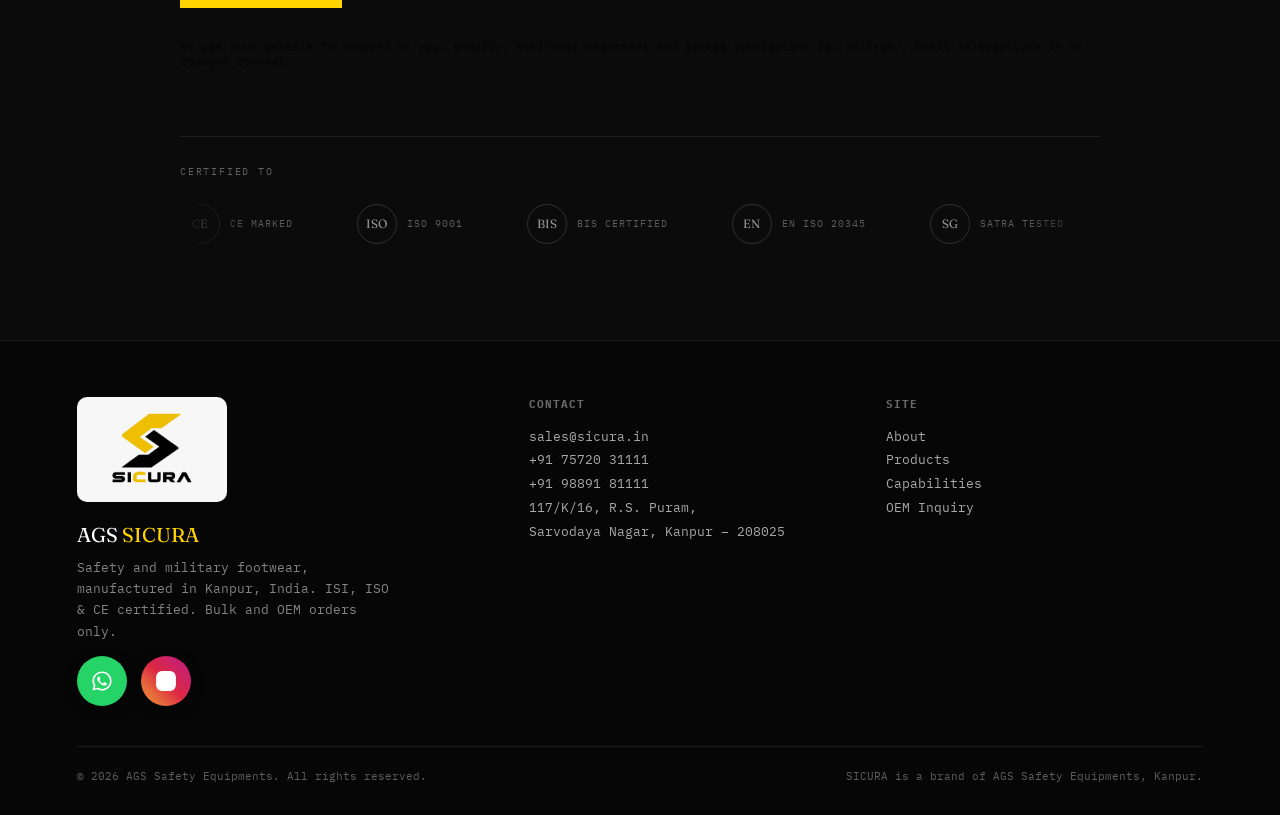
==== commit 7301a9d9: "Add Shop to the homepage dock; existing public Web3Forms form identifiers unchanged (docs.web3forms." ====
--- a/index.html
+++ b/index.html
@@ -2803,6 +2803,10 @@
     <a class="dock-item" href="#oem" data-dock-target="oem">
       <svg viewBox="0 0 24 24"><path d="M4 5h16v13H4z"/><path d="M4 6l8 6 8-6"/></svg>
       <span class="dock-label">OEM Inquiry</span>
+    </a>
+    <a class="dock-item" href="/retail/" aria-label="Shop The SICURA Edit" style="width:auto;padding-inline:6px;gap:3px;color:#fff;font-size:10px;font-weight:700">
+      <svg viewBox="0 0 24 24"><path d="M4 8h16l1 13H3L4 8Z M8 9V6a4 4 0 0 1 8 0v3"/></svg>
+      <span>Shop</span>
     </a>
     <a class="dock-item dock-whatsapp" href="https://wa.me/917572031111?text=Hi%2C%20I%27m%20interested%20in%20SICURA%20safety%20footwear%20for%20bulk%2FOEM%20orders." target="_blank" rel="noopener">
       <svg viewBox="0 0 32 32"><path d="M16.004 3.2c-7.07 0-12.8 5.73-12.8 12.8 0 2.26.596 4.45 1.727 6.39L3.2 28.8l6.59-1.706a12.75 12.75 0 0 0 6.214 1.58h.006c7.07 0 12.8-5.73 12.8-12.8s-5.73-12.674-12.806-12.674Zm0 23.36h-.005a10.53 10.53 0 0 1-5.37-1.47l-.385-.228-3.91 1.012 1.043-3.81-.25-.39a10.54 10.54 0 0 1-1.617-5.674c0-5.83 4.746-10.576 10.578-10.576 2.825 0 5.48 1.1 7.477 3.1a10.5 10.5 0 0 1 3.096 7.48c0 5.83-4.746 10.556-10.657 10.556Zm5.79-7.91c-.317-.16-1.876-.926-2.167-1.032-.29-.106-.502-.16-.714.16s-.818 1.032-1.003 1.244c-.185.213-.37.24-.687.08-.317-.16-1.338-.494-2.548-1.573-.942-.84-1.578-1.878-1.763-2.196-.185-.318-.02-.49.14-.65.143-.142.318-.372.476-.558.16-.186.213-.318.318-.53.106-.213.053-.4-.026-.558-.08-.16-.714-1.72-.978-2.354-.257-.618-.518-.534-.714-.544l-.608-.01c-.212 0-.556.08-.847.398-.29.318-1.11 1.084-1.11 2.645s1.136 3.068 1.294 3.28c.16.213 2.234 3.41 5.412 4.783.756.327 1.347.522 1.807.668.759.242 1.45.207 1.996.126.609-.091 1.876-.767 2.14-1.508.264-.74.264-1.375.185-1.508-.08-.132-.29-.213-.607-.372Z"/></svg>
